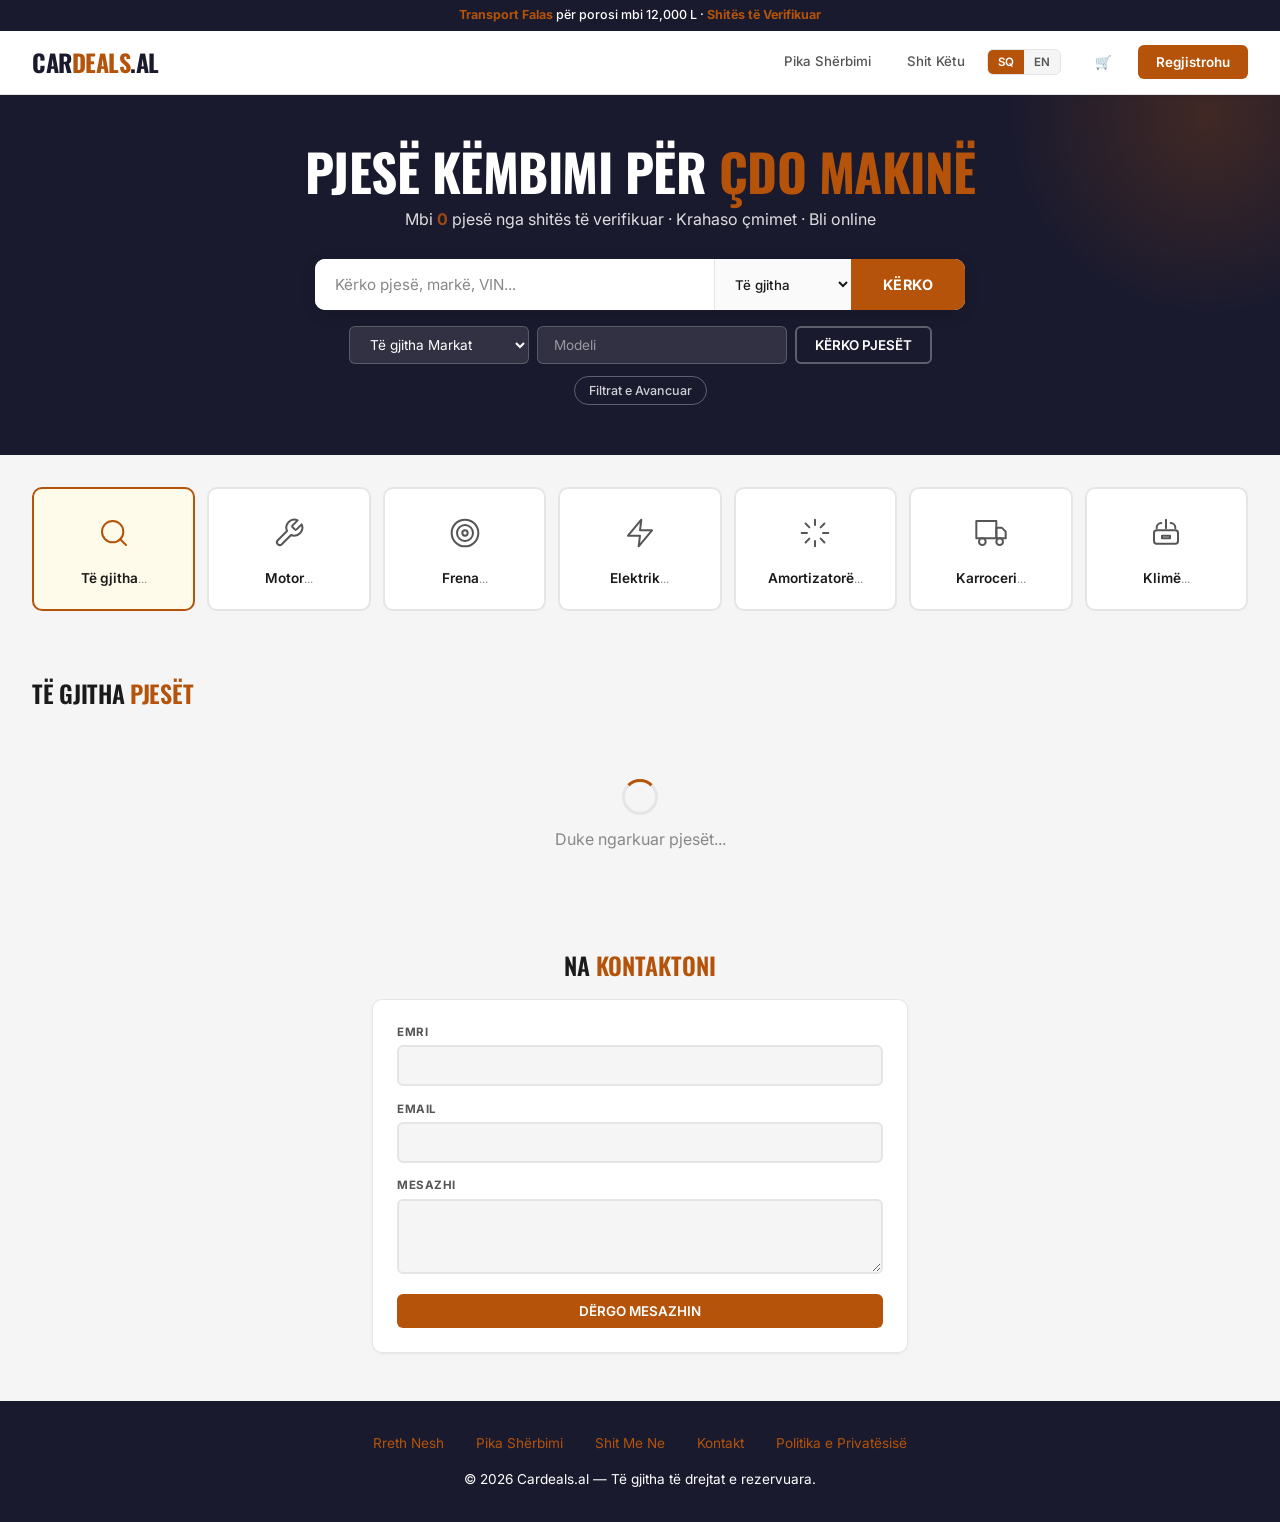
==== index.html @ 3f1c4443 "Update index.html" ====
<!DOCTYPE html>
<html lang="sq" itemscope itemtype="https://schema.org/WebApplication">
<head>
<meta charset="UTF-8">
<meta name="viewport" content="width=device-width, initial-scale=1.0">
<title>Cardeals.al — Gjej & Krahaso Pjesë Këmbimi në Shqipëri</title>
<meta name="description" content="Platforma #1 e pjesëve të këmbimit në Shqipëri. Gjej dhe krahaso çmime për pjesë auto nga shitës të verifikuar." />
<meta name="keywords" content="pjesë këmbimi, pjesë auto, pjesë makine, Shqipëri, Tiranë, online, krahaso çmime" />
<meta name="robots" content="index, follow" />
<link rel="canonical" href="https://cardeals.al/index.html" />
<meta property="og:title" content="Cardeals.al — Gjej & Krahaso Pjesë Këmbimi" />
<meta property="og:description" content="Platforma #1 e pjesëve të këmbimit në Shqipëri. Krahaso çmimet dhe bli direkt." />
<meta property="og:url" content="https://cardeals.al" />
<meta property="og:type" content="website" />
<meta name="twitter:card" content="summary" />
<meta name="twitter:title" content="Cardeals.al — Pjesë Këmbimi në Shqipëri" />
<meta name="twitter:description" content="Gjej dhe krahaso çmime për pjesë auto nga shitës të verifikuar." />
<link rel="manifest" href="/manifest.json" />
<meta name="theme-color" content="#b45309" />
<meta name="apple-mobile-web-app-capable" content="yes" />
<meta name="apple-mobile-web-app-status-bar-style" content="default" />
<link rel="icon" type="image/png" href="https://tori-webpage.github.io/cardeals/cardeals-icon.png" />
<link rel="apple-touch-icon" href="https://tori-webpage.github.io/cardeals/cardeals-icon.png" />
<link href="https://fonts.googleapis.com/css2?family=Inter:wght@400;500;600;700;800;900&family=Oswald:wght@500;600;700&display=swap" rel="stylesheet">
<script src="https://www.gstatic.com/firebasejs/10.12.0/firebase-app-compat.js"></script>
<script src="https://www.gstatic.com/firebasejs/10.12.0/firebase-firestore-compat.js"></script>
<script src="https://www.gstatic.com/firebasejs/10.12.0/firebase-auth-compat.js"></script>
<script src="js/firebase.js"></script>
<script src="js/utils.js"></script>
<script src="js/lang.js"></script>
<link rel="stylesheet" href="css/style.css" />
<style>
.hero{background:var(--navy);color:white;padding:3rem 2rem;text-align:center;position:relative;overflow:hidden;}
.hero::before{content:'';position:absolute;top:-50%;right:-10%;width:400px;height:400px;background:radial-gradient(circle,rgba(180,83,9,0.25) 0%,transparent 70%);border-radius:50%;}
.hero-content{position:relative;z-index:1;max-width:700px;margin:0 auto;}
.hero h1{font-family:'Oswald',sans-serif;font-size:clamp(2.2rem,5vw,3.2rem);font-weight:700;text-transform:uppercase;line-height:1.1;margin-bottom:0.5rem;letter-spacing:-0.5px;}
.hero h1 span{color:var(--primary);}
.hero p{font-size:1rem;opacity:0.85;margin-bottom:1.75rem;font-weight:400;}
.hero p strong{color:var(--primary);font-weight:700;}
.search-box{display:flex;background:var(--surface);border-radius:var(--radius);overflow:hidden;box-shadow:var(--shadow-md);max-width:650px;margin:0 auto;}
.search-box input{flex:1;border:none;padding:1rem 1.25rem;font-size:0.95rem;font-family:'Inter',sans-serif;outline:none;color:var(--text);}
.search-box input::placeholder{color:var(--text-muted);}
.search-box select{border:none;border-left:1px solid var(--border);padding:0 1rem;font-family:'Inter',sans-serif;font-weight:500;cursor:pointer;outline:none;background:#fafafa;color:var(--text);}
.search-box button{background:var(--primary);color:white;border:none;padding:0 2rem;font-weight:700;font-size:0.9rem;cursor:pointer;font-family:'Inter',sans-serif;text-transform:uppercase;letter-spacing:0.5px;transition:background var(--transition);}
.search-box button:hover{background:var(--primary-hover);}
.car-selector{display:flex;gap:0.5rem;justify-content:center;flex-wrap:wrap;margin-top:1rem;}
.car-selector select,.car-selector input{background:rgba(255,255,255,0.1);border:1px solid rgba(255,255,255,0.2);color:white;padding:0.55rem 1rem;border-radius:var(--radius-sm);font-family:'Inter',sans-serif;font-size:0.85rem;outline:none;min-width:180px;}
.car-selector select option{color:var(--text);background:white;}
.car-selector select:focus,.car-selector input:focus{border-color:var(--primary);}
.car-selector input::placeholder{color:rgba(255,255,255,0.5);}
.category-section{padding:2rem;max-width:1340px;margin:0 auto;}
.category-grid{display:grid;grid-template-columns:repeat(auto-fill,minmax(160px,1fr));gap:0.75rem;margin-bottom:2rem;}
.cat-card{background:var(--surface);border:2px solid var(--border);border-radius:var(--radius);padding:1.25rem 1rem;text-align:center;cursor:pointer;transition:all var(--transition);color:var(--text);}
.cat-card:hover{border-color:var(--primary);box-shadow:var(--shadow);transform:translateY(-2px);}
.cat-card.active{border-color:var(--primary);background:var(--primary-light);}
.cat-icon{width:48px;height:48px;margin:0 auto 0.5rem;display:flex;align-items:center;justify-content:center;color:var(--text-secondary);transition:color var(--transition);}
.cat-card:hover .cat-icon,.cat-card.active .cat-icon{color:var(--primary);}
.cat-name{font-weight:600;font-size:0.85rem;}.cat-count{font-size:0.72rem;color:var(--text-muted);margin-top:2px;}
.advanced-filters-toggle{display:inline-block;background:transparent;border:1px solid rgba(255,255,255,0.3);color:rgba(255,255,255,0.8);padding:6px 14px;border-radius:20px;font-size:0.78rem;font-weight:500;cursor:pointer;margin-top:0.75rem;font-family:'Inter',sans-serif;transition:all var(--transition);}
.advanced-filters-toggle:hover{background:rgba(255,255,255,0.1);color:white;}
.advanced-filters{max-height:0;overflow:hidden;opacity:0;transition:max-height 0.35s ease,opacity 0.25s ease,margin 0.25s ease;background:rgba(255,255,255,0.05);border:1px solid rgba(255,255,255,0.15);border-radius:var(--radius);text-align:left;backdrop-filter:blur(8px);}
.advanced-filters.open{max-height:600px;opacity:1;margin-top:1rem;padding:1.25rem;}
.filter-row{display:grid;grid-template-columns:repeat(auto-fit,minmax(180px,1fr));gap:0.75rem;margin-bottom:0.75rem;}
.filter-group label{display:block;font-size:0.7rem;font-weight:600;color:rgba(255,255,255,0.7);text-transform:uppercase;letter-spacing:0.5px;margin-bottom:0.3rem;}
.filter-group input,.filter-group select{width:100%;background:rgba(255,255,255,0.1);border:1px solid rgba(255,255,255,0.2);border-radius:var(--radius-sm);color:white;padding:7px 10px;font-family:'Inter',sans-serif;font-size:0.82rem;outline:none;}
.filter-group input:focus,.filter-group select:focus{border-color:var(--primary);}
.filter-group select option{color:var(--text);background:white;}
.main-content{max-width:1340px;margin:0 auto;padding:0 2rem 3rem;}
.section-head{display:flex;justify-content:space-between;align-items:center;margin-bottom:1.25rem;flex-wrap:wrap;gap:0.75rem;}
.section-title{font-family:'Oswald',sans-serif;font-size:1.5rem;font-weight:600;text-transform:uppercase;letter-spacing:-0.3px;}
.section-title span{color:var(--primary);}
.section-count{color:var(--text-muted);font-size:0.85rem;font-weight:500;}
.deals-strip{margin-bottom:2rem;}
.deals-header{display:flex;align-items:center;gap:0.75rem;margin-bottom:1rem;}
.deals-badge{background:var(--danger);color:white;font-size:0.7rem;font-weight:700;padding:4px 12px;border-radius:20px;text-transform:uppercase;animation:pulse 2s infinite;}
@keyframes pulse{0%,100%{opacity:1}50%{opacity:0.6}}
.deals-scroll{display:flex;gap:1rem;overflow-x:auto;padding-bottom:0.5rem;}
.deal-card{min-width:250px;background:var(--surface);border:2px solid var(--border);border-radius:var(--radius);overflow:hidden;cursor:pointer;transition:all var(--transition);flex-shrink:0;}
.deal-card:hover{border-color:var(--primary);box-shadow:var(--shadow);}
.deal-card-img{width:100%;height:140px;background:#f0f0f0;display:flex;align-items:center;justify-content:center;overflow:hidden;}
.deal-card-img img{width:100%;height:100%;object-fit:cover;}
.deal-card-body{padding:1rem;}.deal-card-name{font-weight:600;font-size:0.88rem;line-height:1.3;margin-bottom:0.35rem;}
.deal-card-price{display:flex;gap:0.5rem;align-items:center;flex-wrap:wrap;}
.deal-new{font-weight:700;color:var(--success);font-size:0.95rem;}.deal-old{text-decoration:line-through;color:var(--text-muted);font-size:0.78rem;}
.deal-disc{background:var(--primary-light);color:var(--primary);padding:2px 8px;border-radius:4px;font-size:0.7rem;font-weight:700;}
.parts-grid{display:grid;grid-template-columns:repeat(auto-fill,minmax(260px,1fr));gap:1rem;}
.part-card{background:var(--surface);border:1px solid var(--border);border-radius:var(--radius);overflow:hidden;cursor:pointer;transition:all var(--transition);display:flex;flex-direction:column;}
.part-card:hover{border-color:var(--primary);box-shadow:var(--shadow-md);}
.part-card-img{width:100%;height:180px;background:#fafafa;display:flex;align-items:center;justify-content:center;overflow:hidden;position:relative;flex-shrink:0;}
.part-card-img img{width:100%;height:100%;object-fit:contain;padding:1rem;}
.part-card-img .no-img{display:flex;align-items:center;justify-content:center;width:100%;height:100%;}
.cond-tag{position:absolute;top:8px;left:8px;padding:3px 8px;border-radius:3px;font-size:0.65rem;font-weight:700;text-transform:uppercase;color:white;}
.cond-new{background:var(--success);}.cond-used{background:var(--warning);}
.promo-tag{position:absolute;top:8px;right:8px;background:var(--primary);color:white;padding:3px 8px;border-radius:3px;font-size:0.62rem;font-weight:700;text-transform:uppercase;}
.part-card-body{padding:1rem;flex:1;display:flex;flex-direction:column;}
.part-card-name{font-weight:600;font-size:0.88rem;line-height:1.3;margin-bottom:0.15rem;}
.part-card-fits{font-size:0.75rem;color:var(--text-muted);margin-bottom:0.25rem;}
.part-card-fits a{color:var(--primary);text-decoration:none;font-weight:500;}
.part-card-fits a:hover{text-decoration:underline;}
.part-card-meta{font-size:0.7rem;color:var(--text-muted);margin-bottom:0.5rem;}
.part-card-footer{margin-top:auto;padding-top:0.6rem;border-top:1px solid var(--border-light);display:flex;justify-content:space-between;align-items:center;}
.part-card-price{font-weight:700;font-size:1.05rem;color:var(--success);}
.part-card-stock{font-size:0.72rem;font-weight:600;}
.stock-ok{color:var(--success);}.stock-low{color:var(--warning);}.stock-out{color:var(--danger);}
.pagination{display:flex;justify-content:center;gap:0.4rem;margin-top:2.5rem;}
.pagination button{min-width:38px;height:38px;padding:0 10px;border-radius:var(--radius-sm);border:2px solid var(--border);background:var(--surface);color:var(--text);font-weight:600;font-size:0.85rem;cursor:pointer;transition:all var(--transition);font-family:'Inter',sans-serif;}
.pagination button:hover:not(:disabled){border-color:var(--primary);color:var(--primary);}
.pagination button:disabled{opacity:0.3;cursor:not-allowed;}
.pagination button.active{background:var(--primary);border-color:var(--primary);color:white;}
.pagination span{display:flex;align-items:center;margin:0 0.5rem;color:var(--text-muted);font-size:0.85rem;font-weight:500;}
.modal-part-img{width:100%;max-height:200px;object-fit:contain;border-radius:var(--radius-sm);margin-bottom:0.75rem;background:#fafafa;}
.user-menu{position:relative;}
#userDropdown a:hover{background:var(--primary-light);}
@media(max-width:768px){.hero{padding:2rem 1rem;}.hero h1{font-size:1.6rem;}.search-box{flex-direction:column;}.search-box select{border-left:none;border-top:1px solid var(--border);padding:0.7rem 1rem;}.category-grid{grid-template-columns:repeat(3,1fr);}.parts-grid{grid-template-columns:1fr;}.main-content{padding:0 1rem 2rem;}.car-selector{flex-direction:column;align-items:center;}.filter-row{grid-template-columns:1fr 1fr;}}
</style>
</head>
<body>

<div class="top-bar"><span>Transport Falas</span> për porosi mbi 12,000 L · <span>Shitës të Verifikuar</span></div>

<nav>
  <a class="logo" href="#">Car<span>deals</span>.al</a>
  <div class="nav-right">
    <a href="workshop.html" target="_blank" class="nav-link" data-l="navWorkshop">Pika Shërbimi</a>
    <a href="cardeals-backoffice.html" target="_blank" class="nav-link" data-l="navSell">Shit Këtu</a>
    <div class="lang-toggle">
      <button class="lang-btn active" onclick="setLang('sq')">SQ</button>
      <button class="lang-btn" onclick="setLang('en')">EN</button>
    </div>
    <button class="btn btn-ghost" onclick="openCart()">🛒 <span id="cartBadge" style="background:var(--primary);color:white;font-size:0.6rem;padding:2px 6px;border-radius:10px;margin-left:2px;display:none;">0</span></button>
    <div class="user-menu">
      <button class="btn btn-primary" onclick="openRegisterModal()" id="registerBtn" data-l="register">Regjistrohu</button>
      <div id="userDropdown" style="display:none;position:absolute;top:100%;right:0;margin-top:8px;background:var(--surface);border:1px solid var(--border);border-radius:var(--radius-sm);min-width:180px;box-shadow:var(--shadow-md);z-index:150;overflow:hidden;">
        <a href="#" onclick="showMyOrders();return false;" style="display:block;padding:10px 14px;color:var(--text);text-decoration:none;font-weight:500;font-size:0.85rem;border-bottom:1px solid var(--border-light);">📦 Porositë e Mia</a>
        <a href="#" onclick="showMyProfile();return false;" style="display:block;padding:10px 14px;color:var(--text);text-decoration:none;font-weight:500;font-size:0.85rem;border-bottom:1px solid var(--border-light);">⚙️ Profili</a>
        <a href="#" onclick="buyerLogout();return false;" style="display:block;padding:10px 14px;color:#c62828;text-decoration:none;font-weight:500;font-size:0.85rem;">🚪 Dil</a>
      </div>
    </div>
  </div>
</nav>

<div class="hero">
  <div class="hero-content">
    <h1 data-l="heroTitle">Pjesë Këmbimi për <span>Çdo Makinë</span></h1>
    <p data-l="heroSub">Mbi <strong id="heroPartCount">0</strong> pjesë nga shitës të verifikuar · Krahaso çmimet · Bli online</p>
    <div class="search-box">
      <input type="text" id="searchInput" data-l-placeholder="searchPlaceholder" placeholder="Kërko pjesë, markë, VIN..." />
      <select id="condFilter" onchange="filterCond(this.value)">
        <option value="all" data-l="condAll">Të gjitha</option>
        <option value="new" data-l="condNew">Të Reja</option>
        <option value="used" data-l="condUsed">Të Përdorura</option>
      </select>
      <button onclick="renderParts()" data-l="searchBtn">KËRKO</button>
    </div>
    <div class="car-selector">
      <select id="carMakeSelect" onchange="onCarMakeChange()"><option value="" data-l="selectMake">Të gjitha Markat</option></select>
      <input type="text" id="carModelInput" placeholder="Modeli" list="carModelList" disabled />
      <datalist id="carModelList"></datalist>
      <button class="btn btn-outline" onclick="searchByCar()" style="color:white;border-color:rgba(255,255,255,0.3);" data-l="searchPartsBtn">KËRKO PJESËT</button>
    </div>
    <button class="advanced-filters-toggle" onclick="toggleAdvancedFilters()">Filtrat e Avancuar</button>
    <div class="advanced-filters" id="advancedFilters">
      <div class="filter-row">
        <div class="filter-group"><label>Viti Nga</label><input type="number" id="filterYearFrom" placeholder="p.sh. 2010" /></div>
        <div class="filter-group"><label>Viti Deri</label><input type="number" id="filterYearTo" placeholder="p.sh. 2020" /></div>
        <div class="filter-group"><label>Gjenerata</label><input type="text" id="filterGeneration" placeholder="p.sh. Mk7" /></div>
        <div class="filter-group"><label>Motori</label><input type="text" id="filterEngine" placeholder="p.sh. 1.6 TDI" /></div>
        <div class="filter-group"><label>Karburanti</label><select id="filterFuel"><option value="">Të gjitha</option><option value="Benzinë">Benzinë</option><option value="Diesel">Diesel</option><option value="Gaz">Gaz</option><option value="Elektrik">Elektrik</option><option value="Hibrid">Hibrid</option></select></div>
        <div class="filter-group"><label>OEM</label><input type="text" id="filterOem" placeholder="Numri OEM..." style="text-transform:uppercase;" /></div>
        <div class="filter-group"><label>Çmimi Max (Lekë)</label><input type="number" id="filterMaxPrice" placeholder="50000" /></div>
      </div>
      <div style="display:flex;gap:0.5rem;">
        <button class="btn btn-primary" style="flex:1;justify-content:center;" onclick="renderParts()">APLIKO FILTRAT</button>
        <button class="btn btn-outline" style="flex:1;justify-content:center;color:white;border-color:rgba(255,255,255,0.3);" onclick="resetAdvancedFilters()">Rivendos</button>
      </div>
    </div>
  </div>
</div>

<div class="category-section">
  <div class="category-grid" id="categoryGrid">
    <div class="cat-card active" onclick="filterCatGlobal(this,'all')"><span class="cat-icon"><svg width="32" height="32" viewBox="0 0 24 24" fill="none" stroke="currentColor" stroke-width="1.5" stroke-linecap="round" stroke-linejoin="round"><circle cx="11" cy="11" r="8"/><line x1="21" y1="21" x2="16.65" y2="16.65"/></svg></span><span class="cat-name" data-l="catAll">Të gjitha</span><span class="cat-count" id="countAll">...</span></div>
    <div class="cat-card" onclick="filterCatGlobal(this,'engine')"><span class="cat-icon"><svg width="32" height="32" viewBox="0 0 24 24" fill="none" stroke="currentColor" stroke-width="1.5" stroke-linecap="round" stroke-linejoin="round"><path d="M14.7 6.3a1 1 0 0 0 0 1.4l1.6 1.6a1 1 0 0 0 1.4 0l3.77-3.77a6 6 0 0 1-7.94 7.94l-6.91 6.91a2.12 2.12 0 0 1-3-3l6.91-6.91a6 6 0 0 1 7.94-7.94l-3.76 3.76z"/></svg></span><span class="cat-name" data-l="catEngine">Motor</span><span class="cat-count" id="countEngine">...</span></div>
    <div class="cat-card" onclick="filterCatGlobal(this,'brakes')"><span class="cat-icon"><svg width="32" height="32" viewBox="0 0 24 24" fill="none" stroke="currentColor" stroke-width="1.5" stroke-linecap="round" stroke-linejoin="round"><circle cx="12" cy="12" r="10"/><circle cx="12" cy="12" r="6"/><circle cx="12" cy="12" r="2"/></svg></span><span class="cat-name" data-l="catBrakes">Frena</span><span class="cat-count" id="countBrakes">...</span></div>
    <div class="cat-card" onclick="filterCatGlobal(this,'electrical')"><span class="cat-icon"><svg width="32" height="32" viewBox="0 0 24 24" fill="none" stroke="currentColor" stroke-width="1.5" stroke-linecap="round" stroke-linejoin="round"><polygon points="13 2 3 14 12 14 11 22 21 10 12 10 13 2"/></svg></span><span class="cat-name" data-l="catElectrical">Elektrik</span><span class="cat-count" id="countElectrical">...</span></div>
    <div class="cat-card" onclick="filterCatGlobal(this,'suspension')"><span class="cat-icon"><svg width="32" height="32" viewBox="0 0 24 24" fill="none" stroke="currentColor" stroke-width="1.5" stroke-linecap="round" stroke-linejoin="round"><line x1="12" y1="2" x2="12" y2="6"/><line x1="12" y1="18" x2="12" y2="22"/><line x1="4.93" y1="4.93" x2="7.76" y2="7.76"/><line x1="16.24" y1="16.24" x2="19.07" y2="19.07"/><line x1="2" y1="12" x2="6" y2="12"/><line x1="18" y1="12" x2="22" y2="12"/><line x1="4.93" y1="19.07" x2="7.76" y2="16.24"/><line x1="16.24" y1="7.76" x2="19.07" y2="4.93"/></svg></span><span class="cat-name" data-l="catSuspension">Amortizatorë</span><span class="cat-count" id="countSuspension">...</span></div>
    <div class="cat-card" onclick="filterCatGlobal(this,'body')"><span class="cat-icon"><svg width="32" height="32" viewBox="0 0 24 24" fill="none" stroke="currentColor" stroke-width="1.5" stroke-linecap="round" stroke-linejoin="round"><rect x="1" y="3" width="15" height="13"/><polygon points="16 8 20 8 23 11 23 16 16 16 16 8"/><circle cx="5.5" cy="18.5" r="2.5"/><circle cx="18.5" cy="18.5" r="2.5"/></svg></span><span class="cat-name" data-l="catBody">Karroceri</span><span class="cat-count" id="countBody">...</span></div>
    <div class="cat-card" onclick="filterCatGlobal(this,'ac')"><span class="cat-icon"><svg width="32" height="32" viewBox="0 0 24 24" fill="none" stroke="currentColor" stroke-width="1.5" stroke-linecap="round" stroke-linejoin="round"><path d="M12 2v6.5"/><path d="M8.5 4.5A3.5 3.5 0 0 0 5 8v.5"/><path d="M15.5 4.5A3.5 3.5 0 0 1 19 8v.5"/><rect x="3" y="10" width="18" height="10" rx="2"/><path d="M9 14h6v2H9z"/></svg></span><span class="cat-name" data-l="catAC">Klimë</span><span class="cat-count" id="countAC">...</span></div>
  </div>
</div>

<div class="main-content">
  <div class="deals-strip" id="dealsStrip" style="display:none;">
    <div class="section-head"><h2 class="section-title" data-l="dealsTitle">Oferta <span>Speciale</span></h2><span class="deals-badge">LIVE</span></div>
    <div class="deals-scroll" id="dealsScroll"></div>
  </div>
  <div class="section-head"><h2 class="section-title" data-l="partsTitle">Të Gjitha <span>Pjesët</span></h2><span class="section-count" id="resultCount"></span></div>
  <div class="parts-grid" id="partsGrid"><div class="empty-state"><div class="spinner"></div><p style="margin-top:0.75rem;">Duke ngarkuar pjesët...</p></div></div>
  <div class="pagination" id="paginationControls" style="display:none;">
    <button id="firstPageBtn" onclick="goToPage(1)">«</button><button id="prevPageBtn" onclick="prevPage()">‹</button>
    <span id="pageInfo">1</span><button id="nextPageBtn" onclick="nextPage()">›</button><button id="lastPageBtn" onclick="goToPage(lastPage)">»</button>
  </div>
</div>

<div style="max-width:600px;margin:0 auto 3rem;padding:0 2rem;" id="contact">
  <h2 style="font-family:'Oswald',sans-serif;font-size:1.5rem;font-weight:600;text-transform:uppercase;text-align:center;margin-bottom:1rem;">Na <span style="color:var(--primary);">Kontaktoni</span></h2>
  <div style="background:var(--surface);border:1px solid var(--border);border-radius:var(--radius);padding:1.5rem;box-shadow:var(--shadow-sm);">
    <div class="field"><label>Emri</label><input type="text" id="contactName" /></div>
    <div class="field"><label>Email</label><input type="email" id="contactEmail" /></div>
    <div class="field"><label>Mesazhi</label><textarea id="contactMsg" rows="3"></textarea></div>
    <button class="btn btn-primary btn-full" onclick="submitContact()">DËRGO MESAZHIN</button>
  </div>
</div>

<footer>
  <div class="footer-links">
    <a href="#" data-l="footerAbout">Rreth Nesh</a>
    <a href="workshop.html" data-l="footerWorkshop">Pika Shërbimi</a>
    <a href="cardeals-backoffice.html" data-l="footerSell">Shit Me Ne</a>
    <a href="#contact" data-l="footerContact">Kontakt</a>
    <a href="privacy.html" data-l="footerPrivacy">Politika e Privatësisë</a>
  </div>
  <p data-l="footerCopy">&copy; 2026 Cardeals.al — Të gjitha të drejtat e rezervuara.</p>
</footer>

<!-- Buy Modal -->
<div class="modal-overlay" id="buyModal"><div class="modal">
  <button class="modal-close" onclick="closeModal('buyModal')">✕</button>
  <img id="mImage" class="modal-part-img" src="" style="display:none;" />
  <h2 id="mName" style="font-family:'Oswald',sans-serif;font-size:1.2rem;font-weight:600;text-transform:uppercase;margin-bottom:0.3rem;"></h2>
  <p style="color:var(--text-muted);font-size:0.85rem;margin-bottom:1rem;" id="mSeller"></p>
  <div id="mStockInfo" style="margin-bottom:0.75rem;"></div>
  <div id="mPriceSummary" style="background:#f9f9f9;border-radius:8px;padding:0.85rem;margin-bottom:1rem;"></div>
  <button class="btn btn-primary btn-full" onclick="addToCartFromModal()">Shto në Shportë</button>
</div></div>

<!-- Cart Modal -->
<div class="modal-overlay" id="cartModal"><div class="modal" style="max-width:560px;">
  <button class="modal-close" onclick="closeModal('cartModal')">✕</button>
  <h3 style="font-family:'Oswald',sans-serif;font-size:1.2rem;font-weight:600;text-transform:uppercase;margin-bottom:1rem;">Shporta</h3>
  <div id="cartContent"><div style="text-align:center;padding:2.5rem;color:var(--text-muted);">Shporta është bosh</div></div>
  <div id="cartCheckoutSection" style="display:none;margin-top:1rem;border-top:1px solid var(--border);padding-top:1rem;">
    <div style="display:flex;justify-content:space-between;margin-bottom:0.3rem;"><span>Nëntotali</span><span id="cartSubtotal" style="font-weight:700;color:var(--success);">0 L</span></div>
    <div style="display:flex;justify-content:space-between;margin-bottom:0.3rem;color:var(--text-muted);font-size:0.85rem;"><span>Transporti</span><span id="cartShipping">0 L</span></div>
    <div style="display:flex;justify-content:space-between;font-weight:700;font-size:1.05rem;border-top:1px solid var(--border);padding-top:0.5rem;margin-bottom:1rem;"><span>Totali</span><span id="cartGrandTotal" style="color:var(--success);">0 L</span></div>
    <button class="btn btn-primary btn-full" onclick="proceedToAddress()">VAZHDONI ME POROSINË</button>
  </div>
</div></div>

<!-- Auth Modal -->
<div class="modal-overlay" id="authModal"><div class="modal">
  <button class="modal-close" onclick="closeModal('authModal')">✕</button>
  <div style="display:flex;margin-bottom:1.5rem;background:var(--bg);border-radius:var(--radius-sm);overflow:hidden;">
    <button onclick="showAuthTab('login')" id="tabLogin" style="flex:1;padding:12px;border:none;background:var(--primary);color:white;font-weight:600;cursor:pointer;font-family:'Inter',sans-serif;">Hyr</button>
    <button onclick="showAuthTab('register')" id="tabRegister" style="flex:1;padding:12px;border:none;background:transparent;color:var(--text-secondary);font-weight:600;cursor:pointer;font-family:'Inter',sans-serif;">Regjistrohu</button>
  </div>
  <div id="authLoginForm">
    <h3 style="font-family:'Oswald',sans-serif;font-size:1.1rem;font-weight:600;text-transform:uppercase;margin-bottom:1rem;">Hyr në Llogari</h3>
    <div class="field"><label>Email</label><input type="email" id="authEmail" /></div>
    <div class="field"><label>Fjalëkalimi</label><input type="password" id="authPass" /></div>
    <button class="btn btn-primary btn-full" onclick="buyerLogin()">HYR</button>
  </div>
  <div id="authRegisterForm" style="display:none;">
    <h3 style="font-family:'Oswald',sans-serif;font-size:1.1rem;font-weight:600;text-transform:uppercase;margin-bottom:1rem;">Regjistro Llogarinë</h3>
    <div class="field"><label>Emri i Plotë *</label><input type="text" id="regName" /></div>
    <div class="field"><label>Email *</label><input type="email" id="regEmail" /></div>
    <div class="field"><label>Telefon *</label><input type="text" id="regPhone" /></div>
    <div class="field"><label>Fjalëkalimi *</label><input type="password" id="regPass" /></div>
    <button class="btn btn-primary btn-full" onclick="buyerRegister()">REGJISTROHU</button>
  </div>
</div></div>

<!-- Address Modal -->
<div class="modal-overlay" id="addressModal"><div class="modal">
  <button class="modal-close" onclick="closeModal('addressModal')">✕</button>
  <h3 style="font-family:'Oswald',sans-serif;font-size:1.2rem;font-weight:600;text-transform:uppercase;margin-bottom:1rem;">Adresa e Dorëzimit</h3>
  <div class="field"><label>Adresa *</label><input type="text" id="deliveryAddress" /></div>
  <div class="field"><label>Qyteti *</label><input type="text" id="deliveryCity" /></div>
  <div class="field"><label>Telefon *</label><input type="text" id="deliveryPhone" /></div>
  <div class="field"><label>Email *</label><input type="email" id="deliveryEmail" /></div>
  <div class="field"><label>Mënyra e Pagesës</label>
    <div class="radio-group">
      <label><input type="radio" name="payMethod" value="cash" checked /> Cash në Dorëzim</label>
      <label><input type="radio" name="payMethod" value="card" /> Debit / Kredit Kartë</label>
    </div>
  </div>
  <button class="btn btn-primary btn-full" onclick="confirmAddress()">KONFIRMO POROSINË</button>
</div></div>

<!-- My Orders Modal -->
<div class="modal-overlay" id="myOrdersModal"><div class="modal" style="max-width:600px;">
  <button class="modal-close" onclick="closeModal('myOrdersModal')">✕</button>
  <h3 style="font-family:'Oswald',sans-serif;font-size:1.2rem;font-weight:600;text-transform:uppercase;margin-bottom:1rem;">Porositë e Mia</h3>
  <div id="myOrdersContent"><div class="spinner"></div></div>
</div></div>

<!-- Profile Modal -->
<div class="modal-overlay" id="profileModal"><div class="modal">
  <button class="modal-close" onclick="closeModal('profileModal')">✕</button>
  <h3 style="font-family:'Oswald',sans-serif;font-size:1.2rem;font-weight:600;text-transform:uppercase;margin-bottom:1rem;">Profili</h3>
  <div class="field"><label>Emri</label><input type="text" id="profileName" disabled /></div>
  <div class="field"><label>Email</label><input type="email" id="profileEmail" disabled /></div>
</div></div>

<div class="toast" id="toast"></div>

<script>
// ===== INDEX-SPECIFIC JAVASCRIPT =====
let allParts=[],currentFilter='all',currentCondition='all',selectedPart=null,currentBuyer=null;
let currentCarMake='',currentCarModel='';
let currentPageNum=1,itemsPerPage=24,filteredParts=[],totalPages=1,lastPage=1;

function openRegisterModal(){g('authModal').classList.add('open');showAuthTab('login');}
function toggleAdvancedFilters(){g('advancedFilters').classList.toggle('open');}
function resetAdvancedFilters(){['filterYearFrom','filterYearTo','filterGeneration','filterEngine','filterOem','filterMaxPrice'].forEach(id=>{const el=g(id);if(el)el.value='';});g('filterFuel').value='';renderParts();}

function showAuthTab(tab){
  const lb=g('tabLogin'),rb=g('tabRegister'),lf=g('authLoginForm'),rf=g('authRegisterForm');
  if(tab==='login'){lb.style.background='var(--primary)';lb.style.color='white';rb.style.background='transparent';rb.style.color='var(--text-secondary)';lf.style.display='block';rf.style.display='none';}
  else{rb.style.background='var(--primary)';rb.style.color='white';lb.style.background='transparent';lb.style.color='var(--text-secondary)';rf.style.display='block';lf.style.display='none';}
}

function buyerRegister(){const n=g('regName').value.trim(),e=g('regEmail').value.trim(),ph=g('regPhone').value.trim(),p=g('regPass').value;if(!n||!e||!p||!ph){showToast('Plotëso të gjitha fushat!',true);return;}if(p.length<6){showToast('Fjalëkalimi duhet 6+ karaktere',true);return;}auth.createUserWithEmailAndPassword(e,p).then(cred=>db.collection('buyers').doc(cred.user.uid).set({name:n,email:e,phone:ph,createdAt:firebase.firestore.FieldValue.serverTimestamp()})).then(()=>{closeModal('authModal');showToast('✅ Llogaria u krijua!');}).catch(err=>showToast('❌ '+err.message,true));}
function buyerLogin(){const e=g('authEmail').value.trim(),p=g('authPass').value;if(!e||!p){showToast('Plotëso të gjitha fushat!',true);return;}auth.signInWithEmailAndPassword(e,p).then(()=>{closeModal('authModal');showToast('✅ Mirë se vini!');}).catch(err=>showToast('❌ '+err.message,true));}

function toggleUserMenu(){const dd=g('userDropdown');if(dd)dd.style.display=dd.style.display==='none'?'block':'none';}
function buyerLogout(){auth.signOut();g('userDropdown').style.display='none';showToast('✅ U dol nga llogaria!');}

function showMyOrders(){g('userDropdown').style.display='none';if(!currentBuyer){openRegisterModal();return;}g('myOrdersModal').classList.add('open');
  const c=g('myOrdersContent');c.innerHTML='<div class="spinner"></div>';
  db.collection("orders").where("buyerUid","==",currentBuyer.uid).orderBy("createdAt","desc").get()
  .then(snap=>{if(snap.empty){c.innerHTML='<div style="text-align:center;padding:2rem;color:var(--text-muted);">📦 Nuk keni porosi.</div>';return;}
    let h='<table style="width:100%;border-collapse:collapse;"><thead><tr><th style="text-align:left;padding:8px;font-size:0.7rem;color:var(--text-muted);">#</th><th style="text-align:left;padding:8px;font-size:0.7rem;color:var(--text-muted);">Pjesa</th><th style="text-align:left;padding:8px;font-size:0.7rem;color:var(--text-muted);">Shitësi</th><th style="text-align:left;padding:8px;font-size:0.7rem;color:var(--text-muted);">Çmimi</th><th style="text-align:left;padding:8px;font-size:0.7rem;color:var(--text-muted);">Statusi</th></tr></thead><tbody>';
    snap.docs.forEach(d=>{const o=d.data();o.id=d.id;const sc=o.status==='sold'?'#2e7d32':o.status==='pending'?'#f57c00':'#c62828';const st=o.status==='sold'?'Shitur':o.status==='pending'?'Në Pritje':'Anuluar';h+='<tr><td style="padding:8px;font-size:0.8rem;color:#b45309;font-weight:600;">#'+o.id.slice(-6).toUpperCase()+'</td><td style="padding:8px;font-size:0.8rem;">'+o.partName+'</td><td style="padding:8px;font-size:0.8rem;">'+o.sellerName+'</td><td style="padding:8px;font-size:0.8rem;font-weight:600;">'+(o.totalPrice||0).toLocaleString()+' L</td><td style="padding:8px;font-size:0.8rem;color:'+sc+';font-weight:600;">'+st+'</td></tr>';});
    h+='</tbody></table>';c.innerHTML=h;}).catch(err=>{c.innerHTML='<div style="text-align:center;padding:2rem;color:#c62828;">Gabim: '+err.message+'</div>';});
}

function showMyProfile(){g('userDropdown').style.display='none';if(!currentBuyer){openRegisterModal();return;}g('profileName').value=currentBuyer.email?.split('@')[0]||'';g('profileEmail').value=currentBuyer.email||'';g('profileModal').classList.add('open');}

function submitContact(){const n=g('contactName').value.trim(),e=g('contactEmail').value.trim(),m=g('contactMsg').value.trim();if(!n||!e||!m){showToast('Plotëso të gjitha fushat!',true);return;}db.collection('contact_messages').add({name:n,email:e,message:m,status:'unread',createdAt:firebase.firestore.FieldValue.serverTimestamp()}).then(()=>{showToast('✅ Mesazhi u dërgua!');g('contactName').value='';g('contactEmail').value='';g('contactMsg').value='';}).catch(err=>showToast('❌ Gabim',true));}

const carBrands=['Abarth','Acura','Alfa Romeo','Alpine','Aston Martin','Audi','Bentley','BMW','Bugatti','Buick','BYD','Cadillac','Chery','Chevrolet','Chrysler','Citroën','Cupra','Dacia','Daewoo','Daihatsu','Dodge','DS Automobiles','Ferrari','Fiat','Ford','Genesis','GMC','Great Wall','Honda','Hummer','Hyundai','Infiniti','Isuzu','Jaguar','Jeep','Kia','Lamborghini','Lancia','Land Rover','Lexus','Lincoln','Lotus','Maserati','Maybach','Mazda','McLaren','Mercedes-Benz','MG','Mini','Mitsubishi','Nissan','Opel','Peugeot','Polestar','Pontiac','Porsche','Renault','Rolls-Royce','Saab','Seat','Škoda','Smart','SsangYong','Subaru','Suzuki','Tata','Tesla','Toyota','Triumph','Volkswagen','Volvo'];
const carModels={Abarth:['500','595','695','124 Spider','Punto'],Acura:['ILX','MDX','RDX','TLX','NSX','Integra'],'Alfa Romeo':['Giulia','Giulietta','Stelvio','Tonale','Mito'],Audi:['A1','A2','A3','A4','A5','A6','A7','A8','Q2','Q3','Q5','Q7','Q8','TT','R8'],BMW:['1 Series','2 Series','3 Series','4 Series','5 Series','6 Series','7 Series','X1','X2','X3','X4','X5','X6','X7','Z4','i3','i4','iX','M2','M3','M4','M5'],Chevrolet:['Aveo','Camaro','Captiva','Corvette','Cruze','Spark','Trax'],Citroën:['C1','C2','C3','C4','C5','Berlingo','Saxo','Xsara'],Dacia:['Duster','Logan','Sandero','Spring'],Fiat:['500','Bravo','Doblo','Panda','Punto','Tipo'],Ford:['Ecosport','Fiesta','Focus','Fusion','Kuga','Mondeo','Mustang','Puma','Ranger','Transit'],Honda:['Accord','Civic','CR-V','HR-V','Jazz'],Hyundai:['Accent','Elantra','i10','i20','i30','i40','Kona','Santa Fe','Tucson'],Kia:['Ceed','Picanto','Rio','Sorento','Soul','Sportage','Stonic'],Mazda:['2','3','5','6','CX-3','CX-5','CX-30','MX-5'],'Mercedes-Benz':['A-Class','B-Class','C-Class','CLA','CLS','E-Class','G-Class','GLA','GLB','GLC','GLE','GLS','S-Class'],Nissan:['Juke','Micra','Navara','Note','Pathfinder','Patrol','Qashqai','X-Trail'],Opel:['Astra','Corsa','Crossland','Grandland','Insignia','Mokka','Zafira'],Peugeot:['2008','206','207','208','3008','301','306','307','308','407','5008','508'],Renault:['Captur','Clio','Espace','Kadjar','Kangoo','Koleos','Laguna','Master','Megane','Scenic','Talisman','Trafic','Twingo','Zoe'],Seat:['Alhambra','Altea','Arona','Ateca','Ibiza','Leon','Tarraco','Toledo'],Škoda:['Fabia','Kamiq','Karoq','Kodiaq','Octavia','Rapid','Scala','Superb'],Tesla:['Model 3','Model S','Model X','Model Y'],Toyota:['Auris','Avensis','Aygo','C-HR','Camry','Corolla','Hilux','Land Cruiser','Prius','RAV4','Yaris'],Volkswagen:['Arteon','Beetle','Bora','Caddy','Crafter','Golf','ID.3','ID.4','Jetta','Passat','Polo','T-Cross','T-Roc','Tiguan','Touareg','Touran','Transporter','up!'],Volvo:['C40','S40','S60','S90','V40','V60','V90','XC40','XC60','XC90']};
function populateCarMakes(){const sel=g('carMakeSelect');sel.innerHTML='<option value="">'+(L[currentLang]?.selectMake||'Të gjitha Markat')+'</option>';carBrands.forEach(b=>{const o=document.createElement('option');o.value=b;o.textContent=b;sel.appendChild(o);});}
function onCarMakeChange(){const make=g('carMakeSelect').value,mi=g('carModelInput'),dl=g('carModelList');dl.innerHTML='';if(make&&carModels[make]){mi.disabled=false;mi.placeholder='Modeli (p.sh. '+carModels[make][0]+')';carModels[make].forEach(m=>{const o=document.createElement('option');o.value=m;dl.appendChild(o);});}else{mi.disabled=true;mi.value='';mi.placeholder='Modeli';}}
function searchByCar(){currentCarMake=g('carMakeSelect').value;currentCarModel=g('carModelInput').value.trim();g('searchInput').value='';renderParts();}
function filterCatGlobal(el,cat){currentFilter=cat;document.querySelectorAll('.cat-card').forEach(c=>c.classList.remove('active'));el.classList.add('active');renderParts();}
function filterCond(val){currentCondition=val;renderParts();}

function loadParts(){db.collection('parts').where('status','==','active').onSnapshot(snap=>{allParts=snap.docs.map(d=>({id:d.id,...d.data()}));allParts.sort((a,b)=>(b.createdAt?.toMillis?.()||0)-(a.createdAt?.toMillis?.()||0));renderParts();renderDeals();updateCategoryCounts();g('heroPartCount').textContent=allParts.length.toLocaleString();},err=>{console.error(err);});}

function updateCategoryCounts(){const cats=['all','engine','brakes','electrical','suspension','body','ac'];cats.forEach(cat=>{const el=g('count'+(cat.charAt(0).toUpperCase()+cat.slice(1)));if(el){const count=cat==='all'?allParts.length:allParts.filter(p=>p.category===cat).length;el.textContent=count+' pjesë';}});}

function renderDeals(){const deals=allParts.filter(p=>p.discount>0||p.weeklyPromo).slice(0,10);const strip=g('dealsStrip'),scroll=g('dealsScroll');if(!deals.length){strip.style.display='none';return;}strip.style.display='block';scroll.innerHTML=deals.map(p=>{const name=typeof p.name==='object'?p.name.sq||p.name.en:p.name;const dp=Math.round((p.basePrice||0)*(1-(p.discount||0)/100));const fin=dp+Math.round(dp*PLATFORM_FEE);const image=p.images?.length?p.images[0]:null;return `<div class="deal-card" onclick="openModal('${p.id}')"><div class="deal-card-img">${image?`<img src="${image}" alt="${name}" loading="lazy" />`:'<span style="display:flex;align-items:center;justify-content:center;width:100%;height:100%;"><svg width="100%" height="100%" viewBox="0 0 200 140" xmlns="http://www.w3.org/2000/svg"><rect width="200" height="140" fill="#f0f0f0"/><text x="100" y="70" text-anchor="middle" font-family="\'Inter\', sans-serif" font-size="14" font-weight="700" fill="#d5d5d5" letter-spacing="3">PA FOTO</text></svg></span>'}</div><div class="deal-card-body"><div class="deal-card-name">${name}</div><div class="deal-card-price"><span class="deal-new">${fin.toLocaleString()} L</span>${p.discount>0?`<span class="deal-old">${(p.basePrice||0).toLocaleString()} L</span><span class="deal-disc">-${p.discount}%</span>`:''}</div></div></div>`;}).join('');}

function applyFilters(){const search=g('searchInput').value.toLowerCase(),brand=currentCarMake,model=currentCarModel.toLowerCase();const yearFrom=parseInt(g('filterYearFrom').value)||null,yearTo=parseInt(g('filterYearTo').value)||null;const generation=g('filterGeneration').value.toLowerCase(),engine=g('filterEngine').value.toLowerCase();const fuel=g('filterFuel').value,oem=g('filterOem').value.toLowerCase();const maxPrice=parseFloat(g('filterMaxPrice').value)||Infinity;return allParts.filter(p=>{const name=typeof p.name==='object'?p.name.sq||p.name.en:p.name||'',fits=(p.fits||'').toLowerCase();const pYear=p.year||0,pGen=(p.generation||'').toLowerCase(),pEngine=(p.engineType||'').toLowerCase();const pFuel=p.fuelType||'',pOem=(p.oemNumber||'').toLowerCase();if(currentFilter!=='all'&&p.category!==currentFilter)return false;if(currentCondition!=='all'&&p.condition!==currentCondition)return false;if(search&&!name.toLowerCase().includes(search)&&!fits.includes(search)&&!pEngine.includes(search)&&!pOem.includes(search)&&!pGen.includes(search)&&!String(pYear).includes(search))return false;if(brand&&fits.indexOf(brand.toLowerCase())===-1)return false;if(model&&fits.indexOf(model)===-1)return false;if(yearFrom&&pYear<yearFrom)return false;if(yearTo&&pYear>yearTo)return false;if(generation&&pGen.indexOf(generation)===-1)return false;if(engine&&pEngine.indexOf(engine)===-1)return false;if(fuel&&pFuel!==fuel)return false;if(oem&&pOem.indexOf(oem)===-1)return false;if((p.basePrice||0)>maxPrice)return false;return true;});}

function renderParts(){filteredParts=applyFilters();totalPages=Math.ceil(filteredParts.length/itemsPerPage);if(currentPageNum>totalPages)currentPageNum=1;if(totalPages===0){currentPageNum=1;totalPages=1;}lastPage=totalPages;const start=(currentPageNum-1)*itemsPerPage,paginatedParts=filteredParts.slice(start,start+itemsPerPage);g('resultCount').textContent=filteredParts.length+' pjesë';const grid=g('partsGrid');if(!filteredParts.length){grid.innerHTML='<div class="empty-state">Nuk u gjet asnjë pjesë.</div>';g('paginationControls').style.display='none';return;}grid.innerHTML=paginatedParts.map(p=>{const name=typeof p.name==='object'?p.name.sq||p.name.en:p.name;const discount=p.discount||0,dp=discount>0?Math.round((p.basePrice||0)*(1-discount/100)):(p.basePrice||0);const fee=Math.round(dp*PLATFORM_FEE),fin=dp+fee,stk=p.stock||0;const image=p.images?.length?p.images[0]:null;const promoted=p.weeklyPromo&&p.promoExpiresAt&&new Date()<(p.promoExpiresAt.toDate?p.promoExpiresAt.toDate():new Date(p.promoExpiresAt));const catName=p.category==='engine'?'Motor':p.category==='brakes'?'Frena':p.category==='electrical'?'Elektrik':p.category==='suspension'?'Amortizatorë':p.category==='body'?'Karroceri':p.category==='ac'?'Klimë':'Pjesë Këmbimi';let metaHTML=[];if(p.year)metaHTML.push(p.year);if(p.generation)metaHTML.push(p.generation);if(p.engineType)metaHTML.push(p.engineType);return `<div class="part-card" onclick="openModal('${p.id}')"><div class="part-card-img">${image?`<img src="${image}" alt="${name}" loading="lazy" />`:`<span class="no-img"><svg width="100%" height="100%" viewBox="0 0 200 180" xmlns="http://www.w3.org/2000/svg"><rect width="200" height="180" fill="#f8f8f8"/><text x="100" y="90" text-anchor="middle" font-family="'Inter', sans-serif" font-size="16" font-weight="700" fill="#d5d5d5" letter-spacing="3">PA FOTO</text><text x="100" y="115" text-anchor="middle" font-family="'Inter', sans-serif" font-size="11" font-weight="500" fill="#d0d0d0">${catName}</text></svg></span>`}<span class="cond-tag ${p.condition==='new'?'cond-new':'cond-used'}">${p.condition==='new'?'E Re':'E Përdorur'}</span>${promoted?'<span class="promo-tag">Promo</span>':''}</div><div class="part-card-body"><div class="part-card-name">${name}</div><div class="part-card-fits">🚗 ${p.fits||''} · 🏪 <a href="dyqani.html?id=${p.uid||''}" onclick="event.stopPropagation();">${p.sellerName||''}</a></div>${metaHTML.length?`<div class="part-card-meta">${metaHTML.join(' · ')}${p.oemNumber?' · OEM: '+p.oemNumber:''}</div>`:''}<div class="part-card-footer"><div class="part-card-price">${fin.toLocaleString()} L</div><span class="part-card-stock ${stk===0?'stock-out':stk<=3?'stock-low':'stock-ok'}">${stk===0?'Jashtë Stokut':stk+' copë'}</span></div></div></div>`;}).join('');const pag=g('paginationControls');if(totalPages>1){pag.style.display='flex';updatePaginationButtons();}else{pag.style.display='none';}}

function updatePaginationButtons(){g('pageInfo').textContent=currentPageNum+' / '+totalPages;g('firstPageBtn').disabled=currentPageNum===1;g('prevPageBtn').disabled=currentPageNum===1;g('nextPageBtn').disabled=currentPageNum===totalPages;g('lastPageBtn').disabled=currentPageNum===totalPages;}
function goToPage(page){if(page<1||page>totalPages)return;currentPageNum=page;renderParts();window.scrollTo({top:0,behavior:'smooth'});}
function nextPage(){if(currentPageNum<totalPages)goToPage(currentPageNum+1);}
function prevPage(){if(currentPageNum>1)goToPage(currentPageNum-1);}

function openModal(id){selectedPart=allParts.find(p=>p.id===id);if(!selectedPart)return;const name=typeof selectedPart.name==='object'?(selectedPart.name.sq||selectedPart.name.en):selectedPart.name;const discount=selectedPart.discount||0,dp=discount>0?Math.round((selectedPart.basePrice||0)*(1-discount/100)):(selectedPart.basePrice||0);const fee=Math.round(dp*PLATFORM_FEE),fin=dp+fee,stk=selectedPart.stock||0;const image=selectedPart.images?.length?selectedPart.images[0]:null;const imgEl=g('mImage');if(image){imgEl.src=image;imgEl.style.display='block';}else{imgEl.style.display='none';}g('mName').textContent=name;g('mSeller').innerHTML='<a href="dyqani.html?id='+(selectedPart.uid||'')+'" style="color:var(--primary);">'+(selectedPart.sellerName||'')+'</a> · '+(selectedPart.sellerCity||'');g('mStockInfo').innerHTML=stk===0?'<span style="color:#c62828;">⚠️ Jashtë stokut</span>':stk<=3?`<span style="color:#f57c00;">⚠️ Mbeten ${stk} copë</span>`:`<span style="color:#2e7d32;">✓ ${stk} copë në stok</span>`;g('mPriceSummary').innerHTML=`<div style="display:flex;justify-content:space-between;padding:4px 0;"><span>Çmimi Total</span><span style="color:#2e7d32;font-weight:700;">${fin.toLocaleString()} L</span></div>`;g('buyModal').classList.add('open');}

function addToCart(partId){var part=allParts.find(p=>p.id===partId);if(!part)return;var existing=cart.find(item=>item.partId===partId);if(existing){existing.qty=(existing.qty||1)+1;}else{var name=typeof part.name==='object'?(part.name.sq||part.name.en):part.name;cart.push({partId,name,partName:name,sellerUid:part.uid||'',sellerName:part.sellerName||'',sellerCity:part.sellerCity||'',basePrice:part.basePrice||0,discount:part.discount||0,image:part.images?.[0]||'',qty:1});}saveCart();showToast('✅ Shtuar në shportë!');closeModal('buyModal');}
function addToCartFromModal(){if(selectedPart)addToCart(selectedPart.id);}

var cart=[];function loadCart(){try{var saved=localStorage.getItem('cardeals_cart');if(saved)cart=JSON.parse(saved);}catch(e){cart=[];}updateCartBadge();}function saveCart(){localStorage.setItem('cardeals_cart',JSON.stringify(cart));updateCartBadge();}function updateCartBadge(){var count=cart.reduce((s,i)=>s+(i.qty||1),0);var b=g('cartBadge');if(b){b.textContent=count;b.style.display=count>0?'inline-block':'none';}}function removeFromCart(i){cart.splice(i,1);saveCart();renderCart();}function updateCartQty(i,d){cart[i].qty=Math.max(1,(cart[i].qty||1)+d);saveCart();renderCart();}function openCart(){renderCart();g('cartModal').classList.add('open');}
function renderCart(){
  var c=g('cartContent'),cs=g('cartCheckoutSection');
  if(!cart.length){c.innerHTML='<div style="text-align:center;padding:2.5rem;color:var(--text-muted);">Shporta është bosh</div>';cs.style.display='none';return;}
  
  // Group by seller
  var groups={};
  cart.forEach(function(item,i){
    var key=item.sellerUid||'unknown';
    if(!groups[key])groups[key]={sellerName:item.sellerName,sellerCity:item.sellerCity,sellerUid:item.sellerUid,items:[],subtotal:0,shipping:0};
    var dp=item.discount>0?Math.round((item.basePrice||0)*(1-(item.discount||0)/100)):(item.basePrice||0);
    var fee=Math.round(dp*PLATFORM_FEE),fin=dp+fee,it=fin*(item.qty||1);
    groups[key].items.push({...item,index:i,fin:fin,itemTotal:it});
    groups[key].subtotal+=it;
  });
  
  var html='';
  var grandTotal=0;
  Object.values(groups).forEach(function(g){
    var shipping=calculateShipping(g.subtotal,'online');
    g.shipping=shipping;
    var groupTotal=g.subtotal+shipping;
    grandTotal+=groupTotal;
    html+='<div style="background:var(--primary-light);border:1px solid rgba(180,83,9,0.2);border-radius:var(--radius-sm);padding:0.75rem;margin-bottom:0.75rem;">';
    html+='<div style="font-weight:700;color:var(--primary);margin-bottom:0.5rem;">🏪 '+g.sellerName+' · '+g.sellerCity+'</div>';
    g.items.forEach(function(item){
      html+='<div class="cart-item"><div class="cart-item-img">'+(item.image?'<img src="'+item.image+'" alt="'+item.partName+'" />':'<span style="font-size:0.7rem;font-weight:700;color:#d5d5d5;">PA FOTO</span>')+'</div><div class="cart-item-info"><div class="cart-item-name">'+item.partName+'</div><div class="cart-item-price">'+item.itemTotal.toLocaleString()+' L</div></div><div style="display:flex;align-items:center;gap:0.4rem;"><button class="qty-btn" onclick="updateCartQty('+item.index+',-1)">−</button><span style="font-weight:700;font-size:0.85rem;">'+item.qty+'</span><button class="qty-btn" onclick="updateCartQty('+item.index+',1)">+</button><button class="qty-btn" onclick="removeFromCart('+item.index+')" style="color:#c62828;">✕</button></div></div>';
    });
    html+='<div style="display:flex;justify-content:space-between;font-size:0.8rem;padding-top:0.5rem;border-top:1px solid rgba(180,83,9,0.15);"><span>Nëntotali</span><span>'+g.subtotal.toLocaleString()+' L</span></div>';
    html+='<div style="display:flex;justify-content:space-between;font-size:0.8rem;color:var(--text-muted);"><span>Transporti</span><span>'+(shipping>0?shipping.toLocaleString()+' L':'<span style="color:#2e7d32;">FALAS</span>')+'</span></div>';
    html+='<div style="display:flex;justify-content:space-between;font-weight:700;font-size:0.9rem;"><span>Totali</span><span style="color:var(--success);">'+groupTotal.toLocaleString()+' L</span></div>';
    html+='</div>';
  });
  
  c.innerHTML=html;
  g('cartSubtotal').textContent='Shiko më poshtë';
  g('cartShipping').textContent='';
  g('cartGrandTotal').textContent=grandTotal.toLocaleString()+' L';
  cs.style.display='block';
}

function proceedToAddress(){
  if(!cart.length)return;
  closeModal('cartModal');
  g('addressModal').classList.add('open');
  var totalItems=cart.reduce(function(s,i){return s+(i.qty||1);},0);
  g('confirmAddressBtn').innerHTML='KONFIRMO POROSINË ('+totalItems+' pjesë)';
}
  

async function confirmAddress(){
  var addr=g('deliveryAddress').value.trim(),city=g('deliveryCity').value.trim(),phone=g('deliveryPhone').value.trim(),email=g('deliveryEmail').value.trim();
  var payMethod=document.querySelector('input[name="payMethod"]:checked')?.value||'cash';
  if(!addr||!city||!phone||!email){showToast('Plotëso të gjitha fushat!',true);return;}
  
  // Group by seller
  var groups={};
  cart.forEach(function(item){
    var key=item.sellerUid||'unknown';
    if(!groups[key])groups[key]=[];
    groups[key].push(item);
  });
  
  try{
    var batch=db.batch();
    var totalOrders=0;
    
    for(var sellerUid in groups){
      var sellerItems=groups[sellerUid];
      var sellerSubtotal=0;
      
      // Calculate subtotal for this seller
      sellerItems.forEach(function(item){
        var dp=item.discount>0?Math.round((item.basePrice||0)*(1-(item.discount||0)/100)):(item.basePrice||0);
        var fee=Math.round(dp*PLATFORM_FEE),fin=dp+fee;
        sellerSubtotal+=fin*(item.qty||1);
      });
      
      var shipping=calculateShipping(sellerSubtotal,'online');
      
      // Create ONE order per seller with all their items
      var orderItems=[];
      sellerItems.forEach(function(item){
        var dp=item.discount>0?Math.round((item.basePrice||0)*(1-(item.discount||0)/100)):(item.basePrice||0);
        var fee=Math.round(dp*PLATFORM_FEE),fin=dp+fee,total=fin*(item.qty||1);
        orderItems.push({
          partId:item.partId,
          partName:item.partName,
          partEmoji:'⚙️',
          basePrice:dp,
          quantity:item.qty||1,
          platformFee:fee*(item.qty||1),
          totalPrice:total
        });
      });
      
      var orderRef=db.collection('orders').doc();
      batch.set(orderRef,{
        sellerUid:sellerUid,
        sellerName:sellerItems[0].sellerName,
        sellerCity:sellerItems[0].sellerCity,
        items:orderItems,
        partCount:orderItems.length,
        partName:orderItems.map(function(i){return i.partName;}).join(', '),
        partEmoji:'⚙️',
        basePrice:sellerSubtotal,
        quantity:orderItems.reduce(function(s,i){return s+i.quantity;},0),
        platformFee:orderItems.reduce(function(s,i){return s+i.platformFee;},0),
        totalPrice:sellerSubtotal,
        shippingFee:shipping,
        grandTotal:sellerSubtotal+shipping,
        deliveryAddress:addr,
        deliveryCity:city,
        deliveryPhone:phone,
        deliveryEmail:email,
        payMethod:payMethod,
        status:'pending',
        createdAt:firebase.firestore.FieldValue.serverTimestamp(),
        buyerUid:currentBuyer?.uid||null,
        buyerName:currentBuyer?.email?.split('@')[0]||'Klient',
        buyerPhone:phone
      });
      
      // Deduct stock for each part
      for(var item of sellerItems){
        var partRef=db.collection('parts').doc(item.partId);
        var partDoc=await partRef.get();
        if(partDoc.exists){
          var currentStock=partDoc.data().stock||0;
          var newStock=Math.max(0,currentStock-(item.qty||1));
          batch.update(partRef,{stock:newStock,status:newStock>0?'active':'inactive',sales:(partDoc.data().sales||0)+(item.qty||1)});
        }
      }
      
      totalOrders++;
    }
    
    await batch.commit();
    cart=[];saveCart();closeModal('addressModal');
    showToast('✅ '+totalOrders+' porosi u regjistruan!');
    
    // Clear form
    g('deliveryAddress').value='';g('deliveryCity').value='';g('deliveryPhone').value='';g('deliveryEmail').value='';
  }catch(e){showToast('❌ '+e.message,true);}
}
auth.onAuthStateChanged(user=>{currentBuyer=user;const rb=g('registerBtn');if(rb){if(user){rb.textContent=user.email.split('@')[0];rb.onclick=toggleUserMenu;}else{rb.textContent=L[currentLang]?.register||'Regjistrohu';rb.onclick=openRegisterModal;}}});
loadCart();populateCarMakes();loadParts();
</script>
</body>
</html>
---- css/style.css ----
/* =============================================
   Cardeals.al — Shared Design System
   ============================================= */

:root {
  --bg: #f5f5f5;
  --surface: #ffffff;
  --border: #e5e5e5;
  --border-light: #f0f0f0;
  --text: #1a1a1a;
  --text-secondary: #555555;
  --text-muted: #888888;
  --primary: #b45309;
  --primary-hover: #92400e;
  --primary-glow: rgba(180, 83, 9, 0.06);
  --primary-light: #fffbeb;
  --success: #2e7d32;
  --success-light: #e8f5e9;
  --warning: #f57c00;
  --warning-light: #fff3e0;
  --danger: #c62828;
  --navy: #1a1a2e;
  --navy-light: #16213e;
  --radius-sm: 6px;
  --radius: 10px;
  --radius-lg: 14px;
  --shadow-sm: 0 1px 3px rgba(0,0,0,0.06);
  --shadow: 0 2px 8px rgba(0,0,0,0.08);
  --shadow-md: 0 4px 16px rgba(0,0,0,0.1);
  --transition: 0.2s ease;
  --sw: 240px;
}

/* Reset */
* { margin: 0; padding: 0; box-sizing: border-box; }

body {
  font-family: 'Inter', -apple-system, sans-serif;
  background: var(--bg);
  color: var(--text);
  min-height: 100vh;
  line-height: 1.5;
  -webkit-font-smoothing: antialiased;
}

/* Scrollbar */
::-webkit-scrollbar { width: 5px; }
::-webkit-scrollbar-track { background: var(--bg); }
::-webkit-scrollbar-thumb { background: var(--border); border-radius: 3px; }

/* ===== SHARED COMPONENTS ===== */

/* Logo */
.logo {
  font-family: 'Oswald', sans-serif;
  font-size: 1.5rem;
  font-weight: 700;
  text-transform: uppercase;
  letter-spacing: -0.5px;
  color: var(--navy);
  text-decoration: none;
}
.logo span { color: var(--primary); }
.logo-white { color: white; }

/* Top bar */
.top-bar {
  background: var(--navy);
  color: white;
  padding: 6px 0;
  font-size: 0.78rem;
  text-align: center;
  font-weight: 500;
}
.top-bar span { color: var(--primary); font-weight: 700; }

/* Navigation */
nav {
  background: var(--surface);
  border-bottom: 1px solid var(--border);
  padding: 0 2rem;
  height: 64px;
  display: flex;
  align-items: center;
  justify-content: space-between;
  position: sticky;
  top: 0;
  z-index: 100;
  box-shadow: var(--shadow-sm);
}
nav.dark {
  background: var(--navy);
  border-bottom: 1px solid rgba(255,255,255,0.1);
}

.nav-right { display: flex; gap: 0.5rem; align-items: center; }

.nav-link {
  color: var(--text-secondary);
  text-decoration: none;
  font-weight: 500;
  font-size: 0.83rem;
  padding: 6px 14px;
  border-radius: var(--radius-sm);
  transition: all var(--transition);
}
.nav-link:hover { color: var(--primary); background: var(--primary-light); }

/* Language toggle */
.lang-toggle {
  display: flex;
  background: var(--bg);
  border: 1px solid var(--border);
  border-radius: var(--radius-sm);
  overflow: hidden;
  margin-right: 0.5rem;
}
.lang-btn {
  padding: 5px 10px;
  font-size: 0.72rem;
  font-weight: 600;
  cursor: pointer;
  border: none;
  background: transparent;
  color: var(--text-secondary);
  font-family: 'Inter', sans-serif;
  transition: all var(--transition);
}
.lang-btn.active { background: var(--primary); color: white; }

/* Buttons */
.btn {
  padding: 9px 18px;
  border-radius: var(--radius-sm);
  font-weight: 600;
  font-size: 0.84rem;
  cursor: pointer;
  border: none;
  font-family: 'Inter', sans-serif;
  transition: all var(--transition);
  display: inline-flex;
  align-items: center;
  gap: 6px;
}
.btn-primary { background: var(--primary); color: white; }
.btn-primary:hover { background: var(--primary-hover); }
.btn-outline { background: transparent; border: 2px solid var(--border); color: var(--text); }
.btn-outline:hover { border-color: var(--primary); color: var(--primary); }
.btn-ghost { background: transparent; color: var(--text-secondary); }
.btn-ghost:hover { background: var(--primary-light); color: var(--primary); }
.btn-full { width: 100%; justify-content: center; }

/* Form fields */
.field { margin-bottom: 0.9rem; }
.field label {
  display: block;
  font-size: 0.72rem;
  font-weight: 700;
  color: var(--text-secondary);
  text-transform: uppercase;
  letter-spacing: 0.5px;
  margin-bottom: 4px;
}
.field input, .field select, .field textarea {
  width: 100%;
  padding: 10px 12px;
  border: 2px solid var(--border);
  border-radius: var(--radius-sm);
  font-family: 'Inter', sans-serif;
  font-size: 0.9rem;
  outline: none;
  color: var(--text);
  background: var(--bg);
}
.field input:focus, .field select:focus, .field textarea:focus { border-color: var(--primary); }

/* Radio group */
.radio-group { display: flex; gap: 1rem; margin-bottom: 0.5rem; }
.radio-group label {
  display: flex; align-items: center; gap: 0.5rem;
  font-weight: 500; text-transform: none; font-size: 0.85rem;
  cursor: pointer; color: var(--text);
}
.radio-group input[type="radio"] { accent-color: var(--primary); width: auto; }

/* Sidebar (dashboard panels) */
.sidebar {
  width: var(--sw);
  background: var(--navy);
  border-right: 1px solid rgba(255,255,255,0.1);
  display: flex;
  flex-direction: column;
  position: fixed;
  top: 0;
  left: 0;
  height: 100vh;
  z-index: 50;
  transition: transform 0.3s;
  color: white;
}
.sidebar-logo {
  padding: 1.25rem 1.5rem;
  border-bottom: 1px solid rgba(255,255,255,0.1);
  font-family: 'Oswald', sans-serif;
  font-size: 1.3rem;
  font-weight: 700;
  text-transform: uppercase;
  letter-spacing: -0.5px;
}
.sidebar-logo span { color: var(--primary); }
.sidebar-logo small {
  display: block;
  font-family: 'Inter', sans-serif;
  font-size: 0.65rem;
  font-weight: 500;
  opacity: 0.7;
  letter-spacing: 0.5px;
  margin-top: 2px;
  text-transform: none;
}
.sidebar-nav { flex: 1; padding: 0.75rem 0; overflow-y: auto; }
.sidebar-bottom { padding: 1.25rem; border-top: 1px solid rgba(255,255,255,0.1); }

.nav-section {
  padding: 0.5rem 1.5rem;
  font-size: 0.62rem;
  font-weight: 700;
  opacity: 0.5;
  text-transform: uppercase;
  letter-spacing: 1px;
  margin-top: 0.5rem;
}
.nav-item {
  display: flex; align-items: center; gap: 0.75rem;
  padding: 0.65rem 1.5rem;
  cursor: pointer;
  font-weight: 500; font-size: 0.85rem;
  opacity: 0.8;
  border-left: 3px solid transparent;
  text-decoration: none;
  color: white;
  transition: all 0.2s;
}
.nav-item:hover { opacity: 1; background: rgba(255,255,255,0.05); }
.nav-item.active {
  opacity: 1;
  color: var(--primary);
  border-left-color: var(--primary);
  background: var(--primary-glow);
}
.nav-item .ico { font-size: 1rem; width: 20px; text-align: center; }
.nav-item .nav-badge {
  background: var(--primary);
  color: white;
  font-size: 0.6rem;
  padding: 2px 7px;
  border-radius: 10px;
  margin-left: auto;
  display: none;
}

/* Sidebar overlay (mobile) */
.sidebar-overlay {
  display: none;
  position: fixed;
  inset: 0;
  background: rgba(0,0,0,0.5);
  z-index: 45;
}
.sidebar-overlay.show { display: block; }

/* Main content area */
.main {
  margin-left: var(--sw);
  flex: 1;
  display: flex;
  flex-direction: column;
  min-height: 100vh;
}

/* Topbar */
.topbar {
  background: var(--surface);
  border-bottom: 1px solid var(--border);
  padding: 0 1.75rem;
  height: 56px;
  display: flex;
  align-items: center;
  justify-content: space-between;
  position: sticky;
  top: 0;
  z-index: 40;
}
.topbar-title {
  font-family: 'Oswald', sans-serif;
  font-size: 1.1rem;
  font-weight: 600;
  text-transform: uppercase;
  letter-spacing: -0.3px;
}
.sidebar-toggle {
  display: none;
  background: none;
  border: none;
  color: var(--text);
  font-size: 1.3rem;
  cursor: pointer;
}

/* Pages */
.page { padding: 1.75rem; display: none; }
.page.active { display: block; }

/* Stats */
.stats-row {
  display: grid;
  grid-template-columns: repeat(auto-fit, minmax(170px, 1fr));
  gap: 1rem;
  margin-bottom: 1.5rem;
}
.stat-card {
  background: var(--surface);
  border: 1px solid var(--border);
  border-radius: var(--radius);
  padding: 1.25rem;
  position: relative;
  overflow: hidden;
  box-shadow: var(--shadow-sm);
}
.stat-card::before {
  content: '';
  position: absolute;
  top: 0; left: 0; right: 0;
  height: 3px;
}
.sc-green::before { background: var(--success); }
.sc-red::before { background: var(--primary); }
.sc-blue::before { background: #2563eb; }
.sc-orange::before { background: var(--warning); }
.sc-yellow::before { background: #f5c518; }
.stat-ico { font-size: 1.3rem; margin-bottom: 0.5rem; }
.stat-val {
  font-family: 'Oswald', sans-serif;
  font-size: 1.5rem;
  font-weight: 600;
  letter-spacing: -0.3px;
  margin-bottom: 0.2rem;
}
.stat-lbl {
  font-size: 0.72rem;
  color: var(--text-muted);
  text-transform: uppercase;
  letter-spacing: 0.5px;
  font-weight: 500;
}

/* Tables */
.table-card {
  background: var(--surface);
  border: 1px solid var(--border);
  border-radius: var(--radius);
  overflow-x: auto;
  margin-bottom: 1.5rem;
  box-shadow: var(--shadow-sm);
}
.table-header {
  padding: 1rem 1.5rem;
  display: flex;
  align-items: center;
  justify-content: space-between;
  border-bottom: 1px solid var(--border);
  flex-wrap: wrap;
  gap: 0.75rem;
}
.table-header h3 {
  font-family: 'Oswald', sans-serif;
  font-size: 0.9rem;
  font-weight: 600;
  text-transform: uppercase;
  letter-spacing: -0.3px;
}
table { width: 100%; border-collapse: collapse; min-width: 600px; }
thead th {
  padding: 0.65rem 1.25rem;
  text-align: left;
  font-size: 0.68rem;
  font-weight: 700;
  color: var(--text-muted);
  text-transform: uppercase;
  letter-spacing: 0.5px;
  background: #fafafa;
  border-bottom: 1px solid var(--border);
}
tbody tr { border-bottom: 1px solid var(--border); }
tbody tr:hover { background: #fafafa; }
tbody td { padding: 0.8rem 1.25rem; font-size: 0.83rem; vertical-align: top; }

/* Status badges */
.sbadge {
  display: inline-block;
  padding: 3px 10px;
  border-radius: 3px;
  font-size: 0.68rem;
  font-weight: 700;
  text-transform: uppercase;
  letter-spacing: 0.5px;
}
.s-active { background: #e8f5e9; color: var(--success); }
.s-pending { background: #fff3e0; color: var(--warning); }
.s-sold { background: #e3f2fd; color: #2563eb; }
.s-suspended { background: rgba(198,40,40,0.08); color: #c62828; }

/* Icon buttons */
.icon-btn {
  background: transparent;
  border: 1px solid var(--border);
  color: var(--text-secondary);
  border-radius: 6px;
  padding: 4px 8px;
  cursor: pointer;
  font-size: 0.78rem;
  transition: all 0.2s;
  font-family: 'Inter', sans-serif;
  display: inline-flex;
  align-items: center;
  gap: 3px;
}
.icon-btn:hover { border-color: var(--primary); color: var(--primary); }

/* Modals */
.modal-overlay {
  display: none;
  position: fixed;
  inset: 0;
  background: rgba(0,0,0,0.6);
  z-index: 200;
  align-items: center;
  justify-content: center;
  padding: 1rem;
}
.modal-overlay.open { display: flex; }
.modal {
  background: var(--surface);
  border-radius: var(--radius);
  padding: 2rem;
  max-width: 480px;
  width: 100%;
  position: relative;
  max-height: 90vh;
  overflow-y: auto;
  box-shadow: 0 20px 50px rgba(0,0,0,0.2);
}
.modal-close {
  position: absolute;
  top: 1rem; right: 1rem;
  background: none;
  border: none;
  color: var(--text-muted);
  font-size: 1.3rem;
  cursor: pointer;
}
.modal-close:hover { color: var(--danger); }
.modal h3 {
  font-family: 'Oswald', sans-serif;
  font-size: 1.2rem;
  font-weight: 600;
  text-transform: uppercase;
  letter-spacing: -0.3px;
  margin-bottom: 1.25rem;
}

/* Toast */
.toast {
  position: fixed;
  bottom: 2rem; right: 2rem;
  color: white;
  padding: 1rem 1.5rem;
  border-radius: var(--radius-sm);
  font-weight: 600;
  font-size: 0.85rem;
  display: none;
  z-index: 300;
  box-shadow: 0 4px 16px rgba(0,0,0,0.2);
}
.toast.show { display: block; animation: sIn 0.3s ease; }
@keyframes sIn { from { transform: translateY(16px); opacity: 0; } to { transform: translateY(0); opacity: 1; } }

/* Spinner */
.spinner {
  width: 36px; height: 36px;
  border: 3px solid var(--border);
  border-top-color: var(--primary);
  border-radius: 50%;
  animation: spin 0.6s linear infinite;
  margin: 0 auto;
}
@keyframes spin { to { transform: rotate(360deg); } }

/* Footer */
footer {
  background: var(--navy);
  color: white;
  padding: 2rem;
  text-align: center;
  font-size: 0.85rem;
}
footer a { color: var(--primary); text-decoration: none; }
footer a:hover { text-decoration: underline; }
.footer-links {
  display: flex;
  gap: 2rem;
  justify-content: center;
  flex-wrap: wrap;
  margin-bottom: 1rem;
}

/* Login screen */
.login-screen {
  position: fixed;
  inset: 0;
  background: var(--bg);
  z-index: 1000;
  display: flex;
  align-items: center;
  justify-content: center;
}
.login-box {
  background: var(--surface);
  border: 1px solid var(--border);
  border-radius: var(--radius);
  padding: 2.5rem;
  width: 100%;
  max-width: 440px;
  box-shadow: var(--shadow);
}
.login-logo {
  font-family: 'Oswald', sans-serif;
  font-size: 1.5rem;
  font-weight: 700;
  text-transform: uppercase;
  letter-spacing: -0.5px;
  margin-bottom: 1.5rem;
  text-align: center;
  color: var(--navy);
}
.login-logo span { color: var(--primary); }
.login-logo a { color: inherit; text-decoration: none; }
.login-sub { text-align: center; color: var(--text-muted); font-size: 0.85rem; margin-bottom: 1.5rem; }

.auth-tabs {
  display: flex;
  margin-bottom: 1.5rem;
  background: var(--bg);
  border-radius: var(--radius-sm);
  overflow: hidden;
}
.auth-tab {
  flex: 1;
  padding: 10px;
  text-align: center;
  cursor: pointer;
  font-weight: 600;
  font-size: 0.85rem;
  border: none;
  background: transparent;
  color: var(--text-secondary);
  font-family: 'Inter', sans-serif;
}
.auth-tab.active { background: var(--primary); color: white; }

.inp-group { margin-bottom: 1rem; }
.inp-group label {
  display: block;
  font-size: 0.72rem;
  font-weight: 700;
  color: var(--text-secondary);
  text-transform: uppercase;
  letter-spacing: 0.5px;
  margin-bottom: 5px;
}
.inp-group input, .inp-group select {
  width: 100%;
  background: var(--bg);
  border: 2px solid var(--border);
  border-radius: var(--radius-sm);
  color: var(--text);
  padding: 11px 14px;
  font-family: 'Inter', sans-serif;
  font-size: 0.9rem;
  outline: none;
}
.inp-group input:focus, .inp-group select:focus { border-color: var(--primary); }
.inp-row { display: grid; grid-template-columns: 1fr 1fr; gap: 0.75rem; }

.auth-btn {
  width: 100%;
  background: var(--primary);
  color: white;
  border: none;
  border-radius: var(--radius-sm);
  padding: 13px;
  font-family: 'Inter', sans-serif;
  font-size: 1rem;
  font-weight: 700;
  cursor: pointer;
}
.auth-btn:hover { background: var(--primary-hover); }
.auth-btn:disabled { opacity: 0.6; }

/* Cart */
.cart-item {
  display: flex;
  gap: 0.75rem;
  padding: 0.7rem 0;
  border-bottom: 1px solid var(--border-light);
  align-items: center;
}
.cart-item:last-child { border-bottom: none; }
.cart-item-img {
  width: 44px; height: 44px;
  border-radius: 6px;
  background: #f5f5f5;
  display: flex;
  align-items: center;
  justify-content: center;
  flex-shrink: 0;
  overflow: hidden;
}
.cart-item-img img { width: 100%; height: 100%; object-fit: cover; }
.cart-item-info { flex: 1; }
.cart-item-name { font-weight: 600; font-size: 0.85rem; }
.cart-item-seller { font-size: 0.72rem; color: var(--text-muted); }
.cart-item-price { font-weight: 700; color: var(--success); font-size: 0.85rem; }

.qty-btn {
  width: 28px; height: 28px;
  border-radius: 50%;
  border: 2px solid var(--border);
  background: var(--surface);
  cursor: pointer;
  font-size: 0.85rem;
  font-weight: 700;
  color: var(--text);
}

/* Empty state */
.empty-state {
  grid-column: 1/-1;
  text-align: center;
  padding: 3rem;
  color: var(--text-muted);
}

/* ===== RESPONSIVE ===== */
@media(max-width: 768px) {
  html, body { overflow-x: hidden; -webkit-text-size-adjust: 100%; }
  
  .sidebar {
    transform: translateX(-100%);
    box-shadow: none;
  }
  .sidebar.open {
    transform: translateX(0);
    box-shadow: 0 0 30px rgba(0,0,0,0.5);
  }
  
  .main {
    margin-left: 0 !important;
    width: 100%;
    max-width: 100vw;
    overflow-x: hidden;
  }
  
  .sidebar-toggle {
    display: flex;
    align-items: center;
    justify-content: center;
    background: none;
    border: none;
    color: var(--text);
    font-size: 1.4rem;
    cursor: pointer;
    padding: 4px;
  }
  
  nav { padding: 0 0.75rem; }
  .nav-right { gap: 0.35rem; }
  .nav-link { display: none; }
  
  .topbar { padding: 0 0.75rem; height: 52px; }
  .topbar-title { font-size: 0.9rem; }
  .page { padding: 0.75rem; max-width: 100vw; overflow-x: hidden; }
  
  .stats-row { grid-template-columns: 1fr 1fr; gap: 0.5rem; }
  .stat-card { padding: 0.75rem 1rem; }
  .stat-val { font-size: 1.2rem; }
  .stat-ico { font-size: 1rem; margin-bottom: 0.25rem; }
  
  .table-card { overflow-x: auto; -webkit-overflow-scrolling: touch; }
  table { min-width: 600px; font-size: 0.78rem; }
  thead th { padding: 0.5rem 0.75rem; font-size: 0.62rem; }
  tbody td { padding: 0.6rem 0.75rem; font-size: 0.75rem; }
  
  .modal { max-width: 95vw; padding: 1.25rem; }
  
  .btn-ghost { padding: 6px 10px; font-size: 0.8rem; }
  .btn-primary { padding: 6px 12px; font-size: 0.78rem; }
  .lang-toggle { margin-right: 0; }
  .lang-btn { padding: 4px 8px; font-size: 0.68rem; }
  .logo { font-size: 1.2rem; }
}
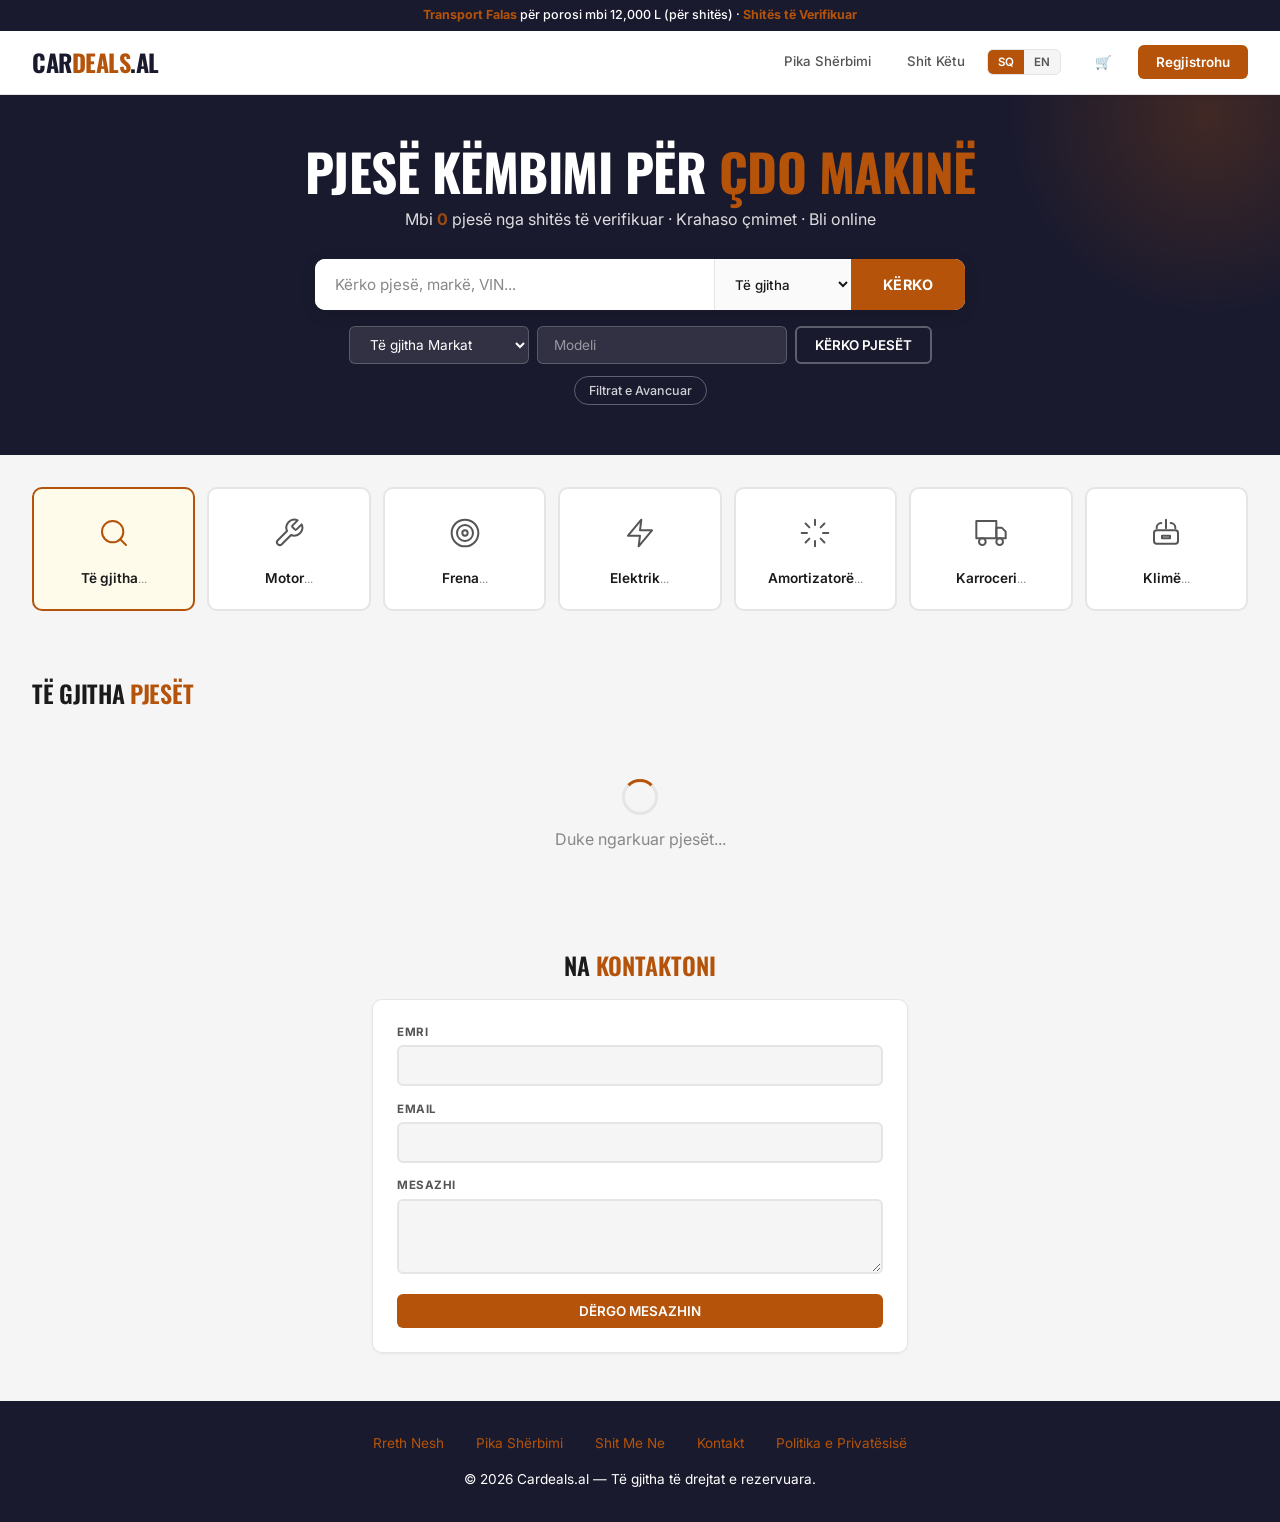
==== commit 2dae1be2: "Update index.html" ====
--- a/index.html
+++ b/index.html
@@ -116,7 +116,7 @@
 </head>
 <body>
 
-<div class="top-bar"><span>Transport Falas</span> për porosi mbi 12,000 L · <span>Shitës të Verifikuar</span></div>
+<div class="top-bar"><span>Transport Falas</span> për porosi mbi 12,000 L (për shitës) · <span>Shitës të Verifikuar</span></div>
 
 <nav>
   <a class="logo" href="#">Car<span>deals</span>.al</a>
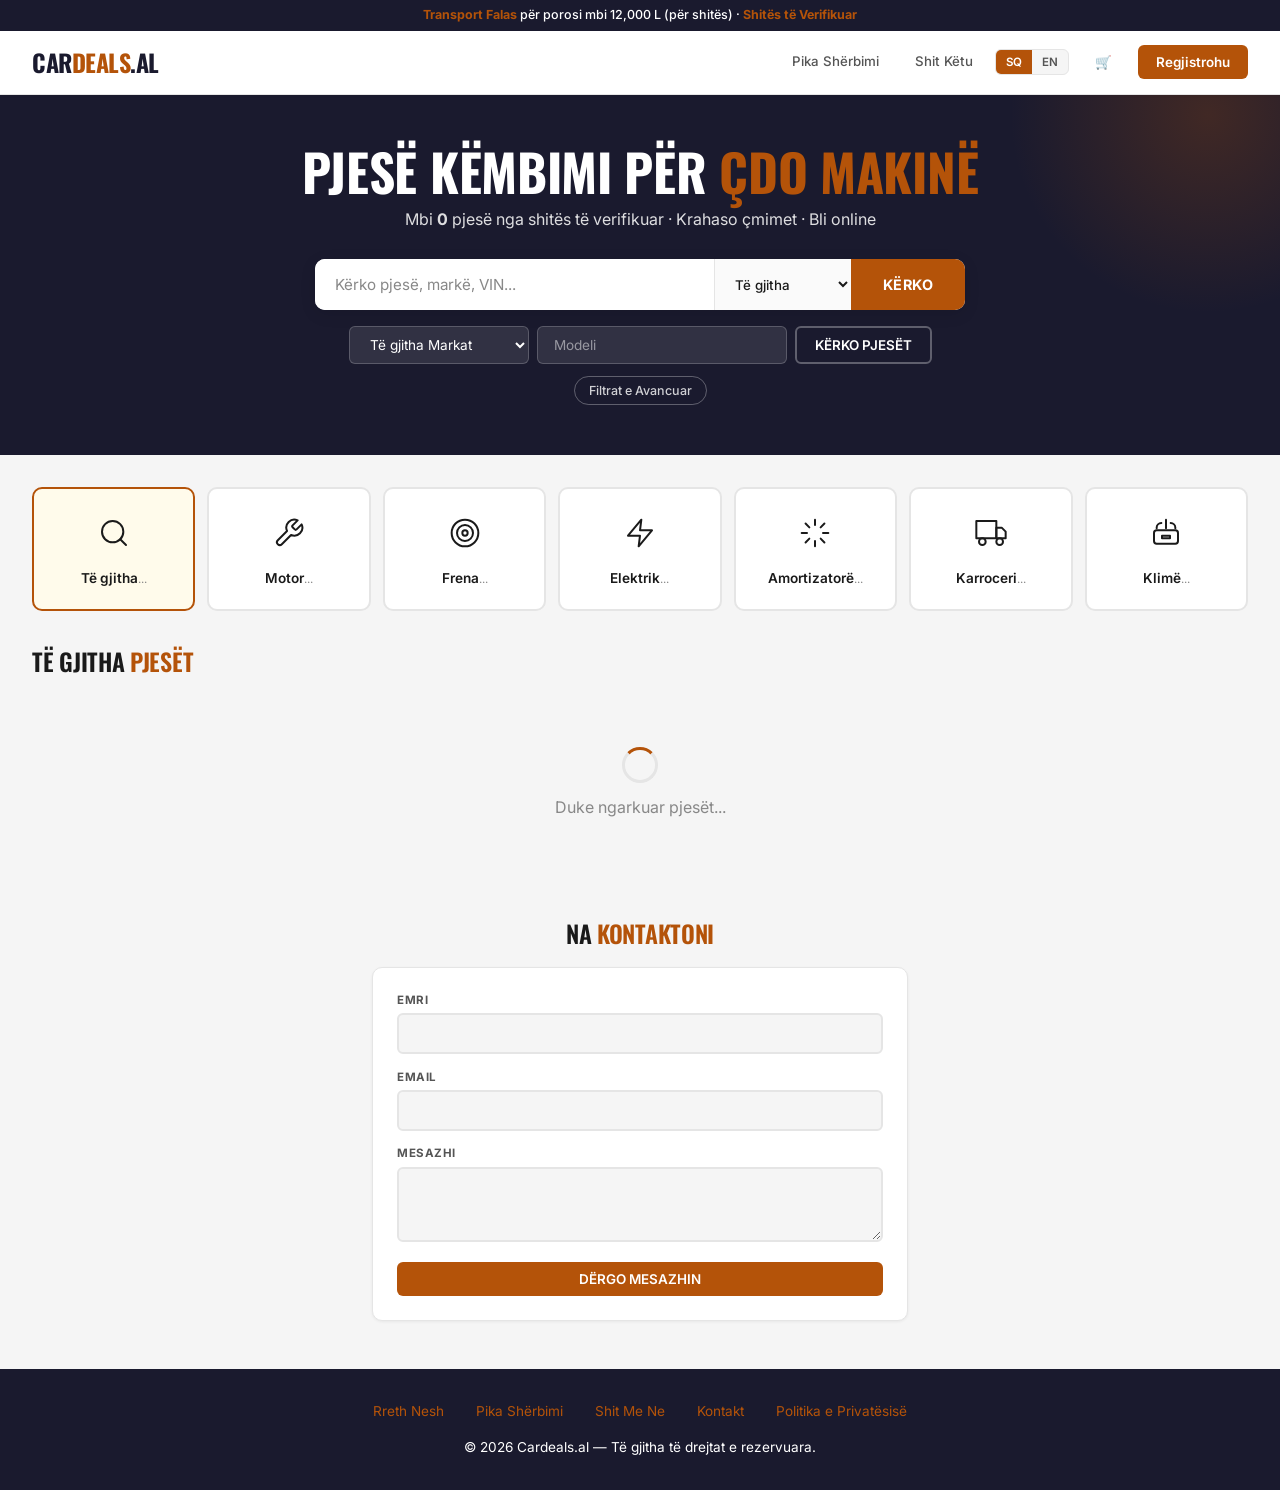
==== commit ea777108: "Update index.html" ====
--- a/index.html
+++ b/index.html
@@ -26,92 +26,13 @@
 <script src="https://www.gstatic.com/firebasejs/10.12.0/firebase-firestore-compat.js"></script>
 <script src="https://www.gstatic.com/firebasejs/10.12.0/firebase-auth-compat.js"></script>
 <script src="js/firebase.js"></script>
-<script src="js/utils.js"></script>
-<script src="js/lang.js"></script>
+<script src="js/app.js"></script>
 <link rel="stylesheet" href="css/style.css" />
 <style>
-.hero{background:var(--navy);color:white;padding:3rem 2rem;text-align:center;position:relative;overflow:hidden;}
-.hero::before{content:'';position:absolute;top:-50%;right:-10%;width:400px;height:400px;background:radial-gradient(circle,rgba(180,83,9,0.25) 0%,transparent 70%);border-radius:50%;}
-.hero-content{position:relative;z-index:1;max-width:700px;margin:0 auto;}
-.hero h1{font-family:'Oswald',sans-serif;font-size:clamp(2.2rem,5vw,3.2rem);font-weight:700;text-transform:uppercase;line-height:1.1;margin-bottom:0.5rem;letter-spacing:-0.5px;}
-.hero h1 span{color:var(--primary);}
-.hero p{font-size:1rem;opacity:0.85;margin-bottom:1.75rem;font-weight:400;}
-.hero p strong{color:var(--primary);font-weight:700;}
-.search-box{display:flex;background:var(--surface);border-radius:var(--radius);overflow:hidden;box-shadow:var(--shadow-md);max-width:650px;margin:0 auto;}
-.search-box input{flex:1;border:none;padding:1rem 1.25rem;font-size:0.95rem;font-family:'Inter',sans-serif;outline:none;color:var(--text);}
-.search-box input::placeholder{color:var(--text-muted);}
-.search-box select{border:none;border-left:1px solid var(--border);padding:0 1rem;font-family:'Inter',sans-serif;font-weight:500;cursor:pointer;outline:none;background:#fafafa;color:var(--text);}
-.search-box button{background:var(--primary);color:white;border:none;padding:0 2rem;font-weight:700;font-size:0.9rem;cursor:pointer;font-family:'Inter',sans-serif;text-transform:uppercase;letter-spacing:0.5px;transition:background var(--transition);}
-.search-box button:hover{background:var(--primary-hover);}
-.car-selector{display:flex;gap:0.5rem;justify-content:center;flex-wrap:wrap;margin-top:1rem;}
-.car-selector select,.car-selector input{background:rgba(255,255,255,0.1);border:1px solid rgba(255,255,255,0.2);color:white;padding:0.55rem 1rem;border-radius:var(--radius-sm);font-family:'Inter',sans-serif;font-size:0.85rem;outline:none;min-width:180px;}
-.car-selector select option{color:var(--text);background:white;}
-.car-selector select:focus,.car-selector input:focus{border-color:var(--primary);}
-.car-selector input::placeholder{color:rgba(255,255,255,0.5);}
-.category-section{padding:2rem;max-width:1340px;margin:0 auto;}
-.category-grid{display:grid;grid-template-columns:repeat(auto-fill,minmax(160px,1fr));gap:0.75rem;margin-bottom:2rem;}
-.cat-card{background:var(--surface);border:2px solid var(--border);border-radius:var(--radius);padding:1.25rem 1rem;text-align:center;cursor:pointer;transition:all var(--transition);color:var(--text);}
-.cat-card:hover{border-color:var(--primary);box-shadow:var(--shadow);transform:translateY(-2px);}
-.cat-card.active{border-color:var(--primary);background:var(--primary-light);}
-.cat-icon{width:48px;height:48px;margin:0 auto 0.5rem;display:flex;align-items:center;justify-content:center;color:var(--text-secondary);transition:color var(--transition);}
-.cat-card:hover .cat-icon,.cat-card.active .cat-icon{color:var(--primary);}
-.cat-name{font-weight:600;font-size:0.85rem;}.cat-count{font-size:0.72rem;color:var(--text-muted);margin-top:2px;}
-.advanced-filters-toggle{display:inline-block;background:transparent;border:1px solid rgba(255,255,255,0.3);color:rgba(255,255,255,0.8);padding:6px 14px;border-radius:20px;font-size:0.78rem;font-weight:500;cursor:pointer;margin-top:0.75rem;font-family:'Inter',sans-serif;transition:all var(--transition);}
-.advanced-filters-toggle:hover{background:rgba(255,255,255,0.1);color:white;}
-.advanced-filters{max-height:0;overflow:hidden;opacity:0;transition:max-height 0.35s ease,opacity 0.25s ease,margin 0.25s ease;background:rgba(255,255,255,0.05);border:1px solid rgba(255,255,255,0.15);border-radius:var(--radius);text-align:left;backdrop-filter:blur(8px);}
-.advanced-filters.open{max-height:600px;opacity:1;margin-top:1rem;padding:1.25rem;}
-.filter-row{display:grid;grid-template-columns:repeat(auto-fit,minmax(180px,1fr));gap:0.75rem;margin-bottom:0.75rem;}
-.filter-group label{display:block;font-size:0.7rem;font-weight:600;color:rgba(255,255,255,0.7);text-transform:uppercase;letter-spacing:0.5px;margin-bottom:0.3rem;}
-.filter-group input,.filter-group select{width:100%;background:rgba(255,255,255,0.1);border:1px solid rgba(255,255,255,0.2);border-radius:var(--radius-sm);color:white;padding:7px 10px;font-family:'Inter',sans-serif;font-size:0.82rem;outline:none;}
-.filter-group input:focus,.filter-group select:focus{border-color:var(--primary);}
-.filter-group select option{color:var(--text);background:white;}
-.main-content{max-width:1340px;margin:0 auto;padding:0 2rem 3rem;}
-.section-head{display:flex;justify-content:space-between;align-items:center;margin-bottom:1.25rem;flex-wrap:wrap;gap:0.75rem;}
-.section-title{font-family:'Oswald',sans-serif;font-size:1.5rem;font-weight:600;text-transform:uppercase;letter-spacing:-0.3px;}
-.section-title span{color:var(--primary);}
-.section-count{color:var(--text-muted);font-size:0.85rem;font-weight:500;}
-.deals-strip{margin-bottom:2rem;}
-.deals-header{display:flex;align-items:center;gap:0.75rem;margin-bottom:1rem;}
-.deals-badge{background:var(--danger);color:white;font-size:0.7rem;font-weight:700;padding:4px 12px;border-radius:20px;text-transform:uppercase;animation:pulse 2s infinite;}
-@keyframes pulse{0%,100%{opacity:1}50%{opacity:0.6}}
-.deals-scroll{display:flex;gap:1rem;overflow-x:auto;padding-bottom:0.5rem;}
-.deal-card{min-width:250px;background:var(--surface);border:2px solid var(--border);border-radius:var(--radius);overflow:hidden;cursor:pointer;transition:all var(--transition);flex-shrink:0;}
-.deal-card:hover{border-color:var(--primary);box-shadow:var(--shadow);}
-.deal-card-img{width:100%;height:140px;background:#f0f0f0;display:flex;align-items:center;justify-content:center;overflow:hidden;}
-.deal-card-img img{width:100%;height:100%;object-fit:cover;}
-.deal-card-body{padding:1rem;}.deal-card-name{font-weight:600;font-size:0.88rem;line-height:1.3;margin-bottom:0.35rem;}
-.deal-card-price{display:flex;gap:0.5rem;align-items:center;flex-wrap:wrap;}
-.deal-new{font-weight:700;color:var(--success);font-size:0.95rem;}.deal-old{text-decoration:line-through;color:var(--text-muted);font-size:0.78rem;}
-.deal-disc{background:var(--primary-light);color:var(--primary);padding:2px 8px;border-radius:4px;font-size:0.7rem;font-weight:700;}
-.parts-grid{display:grid;grid-template-columns:repeat(auto-fill,minmax(260px,1fr));gap:1rem;}
-.part-card{background:var(--surface);border:1px solid var(--border);border-radius:var(--radius);overflow:hidden;cursor:pointer;transition:all var(--transition);display:flex;flex-direction:column;}
-.part-card:hover{border-color:var(--primary);box-shadow:var(--shadow-md);}
-.part-card-img{width:100%;height:180px;background:#fafafa;display:flex;align-items:center;justify-content:center;overflow:hidden;position:relative;flex-shrink:0;}
-.part-card-img img{width:100%;height:100%;object-fit:contain;padding:1rem;}
-.part-card-img .no-img{display:flex;align-items:center;justify-content:center;width:100%;height:100%;}
-.cond-tag{position:absolute;top:8px;left:8px;padding:3px 8px;border-radius:3px;font-size:0.65rem;font-weight:700;text-transform:uppercase;color:white;}
-.cond-new{background:var(--success);}.cond-used{background:var(--warning);}
-.promo-tag{position:absolute;top:8px;right:8px;background:var(--primary);color:white;padding:3px 8px;border-radius:3px;font-size:0.62rem;font-weight:700;text-transform:uppercase;}
-.part-card-body{padding:1rem;flex:1;display:flex;flex-direction:column;}
-.part-card-name{font-weight:600;font-size:0.88rem;line-height:1.3;margin-bottom:0.15rem;}
-.part-card-fits{font-size:0.75rem;color:var(--text-muted);margin-bottom:0.25rem;}
-.part-card-fits a{color:var(--primary);text-decoration:none;font-weight:500;}
-.part-card-fits a:hover{text-decoration:underline;}
-.part-card-meta{font-size:0.7rem;color:var(--text-muted);margin-bottom:0.5rem;}
-.part-card-footer{margin-top:auto;padding-top:0.6rem;border-top:1px solid var(--border-light);display:flex;justify-content:space-between;align-items:center;}
-.part-card-price{font-weight:700;font-size:1.05rem;color:var(--success);}
-.part-card-stock{font-size:0.72rem;font-weight:600;}
-.stock-ok{color:var(--success);}.stock-low{color:var(--warning);}.stock-out{color:var(--danger);}
-.pagination{display:flex;justify-content:center;gap:0.4rem;margin-top:2.5rem;}
-.pagination button{min-width:38px;height:38px;padding:0 10px;border-radius:var(--radius-sm);border:2px solid var(--border);background:var(--surface);color:var(--text);font-weight:600;font-size:0.85rem;cursor:pointer;transition:all var(--transition);font-family:'Inter',sans-serif;}
-.pagination button:hover:not(:disabled){border-color:var(--primary);color:var(--primary);}
-.pagination button:disabled{opacity:0.3;cursor:not-allowed;}
-.pagination button.active{background:var(--primary);border-color:var(--primary);color:white;}
-.pagination span{display:flex;align-items:center;margin:0 0.5rem;color:var(--text-muted);font-size:0.85rem;font-weight:500;}
-.modal-part-img{width:100%;max-height:200px;object-fit:contain;border-radius:var(--radius-sm);margin-bottom:0.75rem;background:#fafafa;}
-.user-menu{position:relative;}
-#userDropdown a:hover{background:var(--primary-light);}
-@media(max-width:768px){.hero{padding:2rem 1rem;}.hero h1{font-size:1.6rem;}.search-box{flex-direction:column;}.search-box select{border-left:none;border-top:1px solid var(--border);padding:0.7rem 1rem;}.category-grid{grid-template-columns:repeat(3,1fr);}.parts-grid{grid-template-columns:1fr;}.main-content{padding:0 1rem 2rem;}.car-selector{flex-direction:column;align-items:center;}.filter-row{grid-template-columns:1fr 1fr;}}
+/* Marketplace-specific styles only */
+.cart-btn{background:rgba(255,255,255,0.1);border:1px solid rgba(255,255,255,0.2);border-radius:var(--radius-sm);padding:8px 14px;font-weight:600;cursor:pointer;display:flex;align-items:center;gap:6px;position:relative;font-family:'Inter',sans-serif;color:white;transition:all 0.2s;}
+.cart-btn:hover{background:rgba(255,255,255,0.2);}
+.cart-badge{background:var(--primary);color:white;font-size:0.6rem;padding:2px 7px;border-radius:10px;position:absolute;top:-8px;right:-8px;display:none;font-weight:700;}
 </style>
 </head>
 <body>
@@ -237,7 +158,7 @@
 <!-- Cart Modal -->
 <div class="modal-overlay" id="cartModal"><div class="modal" style="max-width:560px;">
   <button class="modal-close" onclick="closeModal('cartModal')">✕</button>
-  <h3 style="font-family:'Oswald',sans-serif;font-size:1.2rem;font-weight:600;text-transform:uppercase;margin-bottom:1rem;">Shporta</h3>
+  <h3>Shporta</h3>
   <div id="cartContent"><div style="text-align:center;padding:2.5rem;color:var(--text-muted);">Shporta është bosh</div></div>
   <div id="cartCheckoutSection" style="display:none;margin-top:1rem;border-top:1px solid var(--border);padding-top:1rem;">
     <div style="display:flex;justify-content:space-between;margin-bottom:0.3rem;"><span>Nëntotali</span><span id="cartSubtotal" style="font-weight:700;color:var(--success);">0 L</span></div>
@@ -255,13 +176,13 @@
     <button onclick="showAuthTab('register')" id="tabRegister" style="flex:1;padding:12px;border:none;background:transparent;color:var(--text-secondary);font-weight:600;cursor:pointer;font-family:'Inter',sans-serif;">Regjistrohu</button>
   </div>
   <div id="authLoginForm">
-    <h3 style="font-family:'Oswald',sans-serif;font-size:1.1rem;font-weight:600;text-transform:uppercase;margin-bottom:1rem;">Hyr në Llogari</h3>
+    <h3>Hyr në Llogari</h3>
     <div class="field"><label>Email</label><input type="email" id="authEmail" /></div>
     <div class="field"><label>Fjalëkalimi</label><input type="password" id="authPass" /></div>
     <button class="btn btn-primary btn-full" onclick="buyerLogin()">HYR</button>
   </div>
   <div id="authRegisterForm" style="display:none;">
-    <h3 style="font-family:'Oswald',sans-serif;font-size:1.1rem;font-weight:600;text-transform:uppercase;margin-bottom:1rem;">Regjistro Llogarinë</h3>
+    <h3>Regjistro Llogarinë</h3>
     <div class="field"><label>Emri i Plotë *</label><input type="text" id="regName" /></div>
     <div class="field"><label>Email *</label><input type="email" id="regEmail" /></div>
     <div class="field"><label>Telefon *</label><input type="text" id="regPhone" /></div>
@@ -273,7 +194,7 @@
 <!-- Address Modal -->
 <div class="modal-overlay" id="addressModal"><div class="modal">
   <button class="modal-close" onclick="closeModal('addressModal')">✕</button>
-  <h3 style="font-family:'Oswald',sans-serif;font-size:1.2rem;font-weight:600;text-transform:uppercase;margin-bottom:1rem;">Adresa e Dorëzimit</h3>
+  <h3>Adresa e Dorëzimit</h3>
   <div class="field"><label>Adresa *</label><input type="text" id="deliveryAddress" /></div>
   <div class="field"><label>Qyteti *</label><input type="text" id="deliveryCity" /></div>
   <div class="field"><label>Telefon *</label><input type="text" id="deliveryPhone" /></div>
@@ -284,20 +205,20 @@
       <label><input type="radio" name="payMethod" value="card" /> Debit / Kredit Kartë</label>
     </div>
   </div>
-  <button class="btn btn-primary btn-full" onclick="confirmAddress()">KONFIRMO POROSINË</button>
+  <button class="btn btn-primary btn-full" id="confirmAddressBtn" onclick="confirmAddress()">KONFIRMO POROSINË</button>
 </div></div>
 
 <!-- My Orders Modal -->
 <div class="modal-overlay" id="myOrdersModal"><div class="modal" style="max-width:600px;">
   <button class="modal-close" onclick="closeModal('myOrdersModal')">✕</button>
-  <h3 style="font-family:'Oswald',sans-serif;font-size:1.2rem;font-weight:600;text-transform:uppercase;margin-bottom:1rem;">Porositë e Mia</h3>
+  <h3>Porositë e Mia</h3>
   <div id="myOrdersContent"><div class="spinner"></div></div>
 </div></div>
 
 <!-- Profile Modal -->
 <div class="modal-overlay" id="profileModal"><div class="modal">
   <button class="modal-close" onclick="closeModal('profileModal')">✕</button>
-  <h3 style="font-family:'Oswald',sans-serif;font-size:1.2rem;font-weight:600;text-transform:uppercase;margin-bottom:1rem;">Profili</h3>
+  <h3>Profili</h3>
   <div class="field"><label>Emri</label><input type="text" id="profileName" disabled /></div>
   <div class="field"><label>Email</label><input type="email" id="profileEmail" disabled /></div>
 </div></div>
@@ -305,86 +226,81 @@
 <div class="toast" id="toast"></div>
 
 <script>
-// ===== INDEX-SPECIFIC JAVASCRIPT =====
+// ===== MARKETPLACE-SPECIFIC LOGIC =====
 let allParts=[],currentFilter='all',currentCondition='all',selectedPart=null,currentBuyer=null;
 let currentCarMake='',currentCarModel='';
 let currentPageNum=1,itemsPerPage=24,filteredParts=[],totalPages=1,lastPage=1;
+let cart=[];
+
+// Firebase Auth
+const auth=firebase.auth(),db=firebase.firestore();
 
 function openRegisterModal(){g('authModal').classList.add('open');showAuthTab('login');}
 function toggleAdvancedFilters(){g('advancedFilters').classList.toggle('open');}
-function resetAdvancedFilters(){['filterYearFrom','filterYearTo','filterGeneration','filterEngine','filterOem','filterMaxPrice'].forEach(id=>{const el=g(id);if(el)el.value='';});g('filterFuel').value='';renderParts();}
+function resetAdvancedFilters(){['filterYearFrom','filterYearTo','filterGeneration','filterEngine','filterOem','filterMaxPrice'].forEach(function(id){var el=g(id);if(el)el.value='';});g('filterFuel').value='';renderParts();}
 
 function showAuthTab(tab){
-  const lb=g('tabLogin'),rb=g('tabRegister'),lf=g('authLoginForm'),rf=g('authRegisterForm');
+  var lb=g('tabLogin'),rb=g('tabRegister'),lf=g('authLoginForm'),rf=g('authRegisterForm');
   if(tab==='login'){lb.style.background='var(--primary)';lb.style.color='white';rb.style.background='transparent';rb.style.color='var(--text-secondary)';lf.style.display='block';rf.style.display='none';}
   else{rb.style.background='var(--primary)';rb.style.color='white';lb.style.background='transparent';lb.style.color='var(--text-secondary)';rf.style.display='block';lf.style.display='none';}
 }
 
-function buyerRegister(){const n=g('regName').value.trim(),e=g('regEmail').value.trim(),ph=g('regPhone').value.trim(),p=g('regPass').value;if(!n||!e||!p||!ph){showToast('Plotëso të gjitha fushat!',true);return;}if(p.length<6){showToast('Fjalëkalimi duhet 6+ karaktere',true);return;}auth.createUserWithEmailAndPassword(e,p).then(cred=>db.collection('buyers').doc(cred.user.uid).set({name:n,email:e,phone:ph,createdAt:firebase.firestore.FieldValue.serverTimestamp()})).then(()=>{closeModal('authModal');showToast('✅ Llogaria u krijua!');}).catch(err=>showToast('❌ '+err.message,true));}
-function buyerLogin(){const e=g('authEmail').value.trim(),p=g('authPass').value;if(!e||!p){showToast('Plotëso të gjitha fushat!',true);return;}auth.signInWithEmailAndPassword(e,p).then(()=>{closeModal('authModal');showToast('✅ Mirë se vini!');}).catch(err=>showToast('❌ '+err.message,true));}
-
-function toggleUserMenu(){const dd=g('userDropdown');if(dd)dd.style.display=dd.style.display==='none'?'block':'none';}
+function buyerRegister(){var n=g('regName').value.trim(),e=g('regEmail').value.trim(),ph=g('regPhone').value.trim(),p=g('regPass').value;if(!n||!e||!p||!ph){showToast('Plotëso të gjitha fushat!',true);return;}if(p.length<6){showToast('Fjalëkalimi duhet 6+ karaktere',true);return;}auth.createUserWithEmailAndPassword(e,p).then(function(cred){return db.collection('buyers').doc(cred.user.uid).set({name:n,email:e,phone:ph,createdAt:firebase.firestore.FieldValue.serverTimestamp()});}).then(function(){closeModal('authModal');showToast('✅ Llogaria u krijua!');}).catch(function(err){showToast('❌ '+err.message,true);});}
+function buyerLogin(){var e=g('authEmail').value.trim(),p=g('authPass').value;if(!e||!p){showToast('Plotëso të gjitha fushat!',true);return;}auth.signInWithEmailAndPassword(e,p).then(function(){closeModal('authModal');showToast('✅ Mirë se vini!');}).catch(function(err){showToast('❌ '+err.message,true);});}
+
+function toggleUserMenu(){var dd=g('userDropdown');if(dd)dd.style.display=dd.style.display==='none'?'block':'none';}
 function buyerLogout(){auth.signOut();g('userDropdown').style.display='none';showToast('✅ U dol nga llogaria!');}
 
-function showMyOrders(){g('userDropdown').style.display='none';if(!currentBuyer){openRegisterModal();return;}g('myOrdersModal').classList.add('open');
-  const c=g('myOrdersContent');c.innerHTML='<div class="spinner"></div>';
-  db.collection("orders").where("buyerUid","==",currentBuyer.uid).orderBy("createdAt","desc").get()
-  .then(snap=>{if(snap.empty){c.innerHTML='<div style="text-align:center;padding:2rem;color:var(--text-muted);">📦 Nuk keni porosi.</div>';return;}
-    let h='<table style="width:100%;border-collapse:collapse;"><thead><tr><th style="text-align:left;padding:8px;font-size:0.7rem;color:var(--text-muted);">#</th><th style="text-align:left;padding:8px;font-size:0.7rem;color:var(--text-muted);">Pjesa</th><th style="text-align:left;padding:8px;font-size:0.7rem;color:var(--text-muted);">Shitësi</th><th style="text-align:left;padding:8px;font-size:0.7rem;color:var(--text-muted);">Çmimi</th><th style="text-align:left;padding:8px;font-size:0.7rem;color:var(--text-muted);">Statusi</th></tr></thead><tbody>';
-    snap.docs.forEach(d=>{const o=d.data();o.id=d.id;const sc=o.status==='sold'?'#2e7d32':o.status==='pending'?'#f57c00':'#c62828';const st=o.status==='sold'?'Shitur':o.status==='pending'?'Në Pritje':'Anuluar';h+='<tr><td style="padding:8px;font-size:0.8rem;color:#b45309;font-weight:600;">#'+o.id.slice(-6).toUpperCase()+'</td><td style="padding:8px;font-size:0.8rem;">'+o.partName+'</td><td style="padding:8px;font-size:0.8rem;">'+o.sellerName+'</td><td style="padding:8px;font-size:0.8rem;font-weight:600;">'+(o.totalPrice||0).toLocaleString()+' L</td><td style="padding:8px;font-size:0.8rem;color:'+sc+';font-weight:600;">'+st+'</td></tr>';});
-    h+='</tbody></table>';c.innerHTML=h;}).catch(err=>{c.innerHTML='<div style="text-align:center;padding:2rem;color:#c62828;">Gabim: '+err.message+'</div>';});
-}
-
-function showMyProfile(){g('userDropdown').style.display='none';if(!currentBuyer){openRegisterModal();return;}g('profileName').value=currentBuyer.email?.split('@')[0]||'';g('profileEmail').value=currentBuyer.email||'';g('profileModal').classList.add('open');}
-
-function submitContact(){const n=g('contactName').value.trim(),e=g('contactEmail').value.trim(),m=g('contactMsg').value.trim();if(!n||!e||!m){showToast('Plotëso të gjitha fushat!',true);return;}db.collection('contact_messages').add({name:n,email:e,message:m,status:'unread',createdAt:firebase.firestore.FieldValue.serverTimestamp()}).then(()=>{showToast('✅ Mesazhi u dërgua!');g('contactName').value='';g('contactEmail').value='';g('contactMsg').value='';}).catch(err=>showToast('❌ Gabim',true));}
-
-const carBrands=['Abarth','Acura','Alfa Romeo','Alpine','Aston Martin','Audi','Bentley','BMW','Bugatti','Buick','BYD','Cadillac','Chery','Chevrolet','Chrysler','Citroën','Cupra','Dacia','Daewoo','Daihatsu','Dodge','DS Automobiles','Ferrari','Fiat','Ford','Genesis','GMC','Great Wall','Honda','Hummer','Hyundai','Infiniti','Isuzu','Jaguar','Jeep','Kia','Lamborghini','Lancia','Land Rover','Lexus','Lincoln','Lotus','Maserati','Maybach','Mazda','McLaren','Mercedes-Benz','MG','Mini','Mitsubishi','Nissan','Opel','Peugeot','Polestar','Pontiac','Porsche','Renault','Rolls-Royce','Saab','Seat','Škoda','Smart','SsangYong','Subaru','Suzuki','Tata','Tesla','Toyota','Triumph','Volkswagen','Volvo'];
-const carModels={Abarth:['500','595','695','124 Spider','Punto'],Acura:['ILX','MDX','RDX','TLX','NSX','Integra'],'Alfa Romeo':['Giulia','Giulietta','Stelvio','Tonale','Mito'],Audi:['A1','A2','A3','A4','A5','A6','A7','A8','Q2','Q3','Q5','Q7','Q8','TT','R8'],BMW:['1 Series','2 Series','3 Series','4 Series','5 Series','6 Series','7 Series','X1','X2','X3','X4','X5','X6','X7','Z4','i3','i4','iX','M2','M3','M4','M5'],Chevrolet:['Aveo','Camaro','Captiva','Corvette','Cruze','Spark','Trax'],Citroën:['C1','C2','C3','C4','C5','Berlingo','Saxo','Xsara'],Dacia:['Duster','Logan','Sandero','Spring'],Fiat:['500','Bravo','Doblo','Panda','Punto','Tipo'],Ford:['Ecosport','Fiesta','Focus','Fusion','Kuga','Mondeo','Mustang','Puma','Ranger','Transit'],Honda:['Accord','Civic','CR-V','HR-V','Jazz'],Hyundai:['Accent','Elantra','i10','i20','i30','i40','Kona','Santa Fe','Tucson'],Kia:['Ceed','Picanto','Rio','Sorento','Soul','Sportage','Stonic'],Mazda:['2','3','5','6','CX-3','CX-5','CX-30','MX-5'],'Mercedes-Benz':['A-Class','B-Class','C-Class','CLA','CLS','E-Class','G-Class','GLA','GLB','GLC','GLE','GLS','S-Class'],Nissan:['Juke','Micra','Navara','Note','Pathfinder','Patrol','Qashqai','X-Trail'],Opel:['Astra','Corsa','Crossland','Grandland','Insignia','Mokka','Zafira'],Peugeot:['2008','206','207','208','3008','301','306','307','308','407','5008','508'],Renault:['Captur','Clio','Espace','Kadjar','Kangoo','Koleos','Laguna','Master','Megane','Scenic','Talisman','Trafic','Twingo','Zoe'],Seat:['Alhambra','Altea','Arona','Ateca','Ibiza','Leon','Tarraco','Toledo'],Škoda:['Fabia','Kamiq','Karoq','Kodiaq','Octavia','Rapid','Scala','Superb'],Tesla:['Model 3','Model S','Model X','Model Y'],Toyota:['Auris','Avensis','Aygo','C-HR','Camry','Corolla','Hilux','Land Cruiser','Prius','RAV4','Yaris'],Volkswagen:['Arteon','Beetle','Bora','Caddy','Crafter','Golf','ID.3','ID.4','Jetta','Passat','Polo','T-Cross','T-Roc','Tiguan','Touareg','Touran','Transporter','up!'],Volvo:['C40','S40','S60','S90','V40','V60','V90','XC40','XC60','XC90']};
-function populateCarMakes(){const sel=g('carMakeSelect');sel.innerHTML='<option value="">'+(L[currentLang]?.selectMake||'Të gjitha Markat')+'</option>';carBrands.forEach(b=>{const o=document.createElement('option');o.value=b;o.textContent=b;sel.appendChild(o);});}
-function onCarMakeChange(){const make=g('carMakeSelect').value,mi=g('carModelInput'),dl=g('carModelList');dl.innerHTML='';if(make&&carModels[make]){mi.disabled=false;mi.placeholder='Modeli (p.sh. '+carModels[make][0]+')';carModels[make].forEach(m=>{const o=document.createElement('option');o.value=m;dl.appendChild(o);});}else{mi.disabled=true;mi.value='';mi.placeholder='Modeli';}}
+function showMyOrders(){g('userDropdown').style.display='none';if(!currentBuyer){openRegisterModal();return;}g('myOrdersModal').classList.add('open');var c=g('myOrdersContent');c.innerHTML='<div class="spinner"></div>';db.collection("orders").where("buyerUid","==",currentBuyer.uid).orderBy("createdAt","desc").get().then(function(snap){if(snap.empty){c.innerHTML='<div style="text-align:center;padding:2rem;color:var(--text-muted);">📦 Nuk keni porosi.</div>';return;}var h='<table style="width:100%;border-collapse:collapse;"><thead><tr><th style="text-align:left;padding:8px;font-size:0.7rem;color:var(--text-muted);">#</th><th style="text-align:left;padding:8px;font-size:0.7rem;color:var(--text-muted);">Pjesa</th><th style="text-align:left;padding:8px;font-size:0.7rem;color:var(--text-muted);">Shitësi</th><th style="text-align:left;padding:8px;font-size:0.7rem;color:var(--text-muted);">Çmimi</th><th style="text-align:left;padding:8px;font-size:0.7rem;color:var(--text-muted);">Statusi</th></tr></thead><tbody>';snap.docs.forEach(function(d){var o=d.data();o.id=d.id;var sc=o.status==='sold'?'#2e7d32':o.status==='pending'?'#f57c00':'#c62828';var st=o.status==='sold'?'Shitur':o.status==='pending'?'Në Pritje':'Anuluar';h+='<tr><td style="padding:8px;font-size:0.8rem;color:#b45309;font-weight:600;">#'+o.id.slice(-6).toUpperCase()+'</td><td style="padding:8px;font-size:0.8rem;">'+o.partName+'</td><td style="padding:8px;font-size:0.8rem;">'+o.sellerName+'</td><td style="padding:8px;font-size:0.8rem;font-weight:600;">'+(o.totalPrice||0).toLocaleString()+' L</td><td style="padding:8px;font-size:0.8rem;color:'+sc+';font-weight:600;">'+st+'</td></tr>';});h+='</tbody></table>';c.innerHTML=h;}).catch(function(err){c.innerHTML='<div style="text-align:center;padding:2rem;color:#c62828;">Gabim: '+err.message+'</div>';});}
+
+function showMyProfile(){g('userDropdown').style.display='none';if(!currentBuyer){openRegisterModal();return;}g('profileName').value=currentBuyer.email?currentBuyer.email.split('@')[0]:'';g('profileEmail').value=currentBuyer.email||'';g('profileModal').classList.add('open');}
+
+function submitContact(){var n=g('contactName').value.trim(),e=g('contactEmail').value.trim(),m=g('contactMsg').value.trim();if(!n||!e||!m){showToast('Plotëso të gjitha fushat!',true);return;}db.collection('contact_messages').add({name:n,email:e,message:m,status:'unread',createdAt:firebase.firestore.FieldValue.serverTimestamp()}).then(function(){showToast('✅ Mesazhi u dërgua!');g('contactName').value='';g('contactEmail').value='';g('contactMsg').value='';}).catch(function(err){showToast('❌ Gabim',true);});}
+
 function searchByCar(){currentCarMake=g('carMakeSelect').value;currentCarModel=g('carModelInput').value.trim();g('searchInput').value='';renderParts();}
-function filterCatGlobal(el,cat){currentFilter=cat;document.querySelectorAll('.cat-card').forEach(c=>c.classList.remove('active'));el.classList.add('active');renderParts();}
+function filterCatGlobal(el,cat){currentFilter=cat;document.querySelectorAll('.cat-card').forEach(function(c){c.classList.remove('active');});el.classList.add('active');renderParts();}
 function filterCond(val){currentCondition=val;renderParts();}
 
-function loadParts(){db.collection('parts').where('status','==','active').onSnapshot(snap=>{allParts=snap.docs.map(d=>({id:d.id,...d.data()}));allParts.sort((a,b)=>(b.createdAt?.toMillis?.()||0)-(a.createdAt?.toMillis?.()||0));renderParts();renderDeals();updateCategoryCounts();g('heroPartCount').textContent=allParts.length.toLocaleString();},err=>{console.error(err);});}
-
-function updateCategoryCounts(){const cats=['all','engine','brakes','electrical','suspension','body','ac'];cats.forEach(cat=>{const el=g('count'+(cat.charAt(0).toUpperCase()+cat.slice(1)));if(el){const count=cat==='all'?allParts.length:allParts.filter(p=>p.category===cat).length;el.textContent=count+' pjesë';}});}
-
-function renderDeals(){const deals=allParts.filter(p=>p.discount>0||p.weeklyPromo).slice(0,10);const strip=g('dealsStrip'),scroll=g('dealsScroll');if(!deals.length){strip.style.display='none';return;}strip.style.display='block';scroll.innerHTML=deals.map(p=>{const name=typeof p.name==='object'?p.name.sq||p.name.en:p.name;const dp=Math.round((p.basePrice||0)*(1-(p.discount||0)/100));const fin=dp+Math.round(dp*PLATFORM_FEE);const image=p.images?.length?p.images[0]:null;return `<div class="deal-card" onclick="openModal('${p.id}')"><div class="deal-card-img">${image?`<img src="${image}" alt="${name}" loading="lazy" />`:'<span style="display:flex;align-items:center;justify-content:center;width:100%;height:100%;"><svg width="100%" height="100%" viewBox="0 0 200 140" xmlns="http://www.w3.org/2000/svg"><rect width="200" height="140" fill="#f0f0f0"/><text x="100" y="70" text-anchor="middle" font-family="\'Inter\', sans-serif" font-size="14" font-weight="700" fill="#d5d5d5" letter-spacing="3">PA FOTO</text></svg></span>'}</div><div class="deal-card-body"><div class="deal-card-name">${name}</div><div class="deal-card-price"><span class="deal-new">${fin.toLocaleString()} L</span>${p.discount>0?`<span class="deal-old">${(p.basePrice||0).toLocaleString()} L</span><span class="deal-disc">-${p.discount}%</span>`:''}</div></div></div>`;}).join('');}
-
-function applyFilters(){const search=g('searchInput').value.toLowerCase(),brand=currentCarMake,model=currentCarModel.toLowerCase();const yearFrom=parseInt(g('filterYearFrom').value)||null,yearTo=parseInt(g('filterYearTo').value)||null;const generation=g('filterGeneration').value.toLowerCase(),engine=g('filterEngine').value.toLowerCase();const fuel=g('filterFuel').value,oem=g('filterOem').value.toLowerCase();const maxPrice=parseFloat(g('filterMaxPrice').value)||Infinity;return allParts.filter(p=>{const name=typeof p.name==='object'?p.name.sq||p.name.en:p.name||'',fits=(p.fits||'').toLowerCase();const pYear=p.year||0,pGen=(p.generation||'').toLowerCase(),pEngine=(p.engineType||'').toLowerCase();const pFuel=p.fuelType||'',pOem=(p.oemNumber||'').toLowerCase();if(currentFilter!=='all'&&p.category!==currentFilter)return false;if(currentCondition!=='all'&&p.condition!==currentCondition)return false;if(search&&!name.toLowerCase().includes(search)&&!fits.includes(search)&&!pEngine.includes(search)&&!pOem.includes(search)&&!pGen.includes(search)&&!String(pYear).includes(search))return false;if(brand&&fits.indexOf(brand.toLowerCase())===-1)return false;if(model&&fits.indexOf(model)===-1)return false;if(yearFrom&&pYear<yearFrom)return false;if(yearTo&&pYear>yearTo)return false;if(generation&&pGen.indexOf(generation)===-1)return false;if(engine&&pEngine.indexOf(engine)===-1)return false;if(fuel&&pFuel!==fuel)return false;if(oem&&pOem.indexOf(oem)===-1)return false;if((p.basePrice||0)>maxPrice)return false;return true;});}
-
-function renderParts(){filteredParts=applyFilters();totalPages=Math.ceil(filteredParts.length/itemsPerPage);if(currentPageNum>totalPages)currentPageNum=1;if(totalPages===0){currentPageNum=1;totalPages=1;}lastPage=totalPages;const start=(currentPageNum-1)*itemsPerPage,paginatedParts=filteredParts.slice(start,start+itemsPerPage);g('resultCount').textContent=filteredParts.length+' pjesë';const grid=g('partsGrid');if(!filteredParts.length){grid.innerHTML='<div class="empty-state">Nuk u gjet asnjë pjesë.</div>';g('paginationControls').style.display='none';return;}grid.innerHTML=paginatedParts.map(p=>{const name=typeof p.name==='object'?p.name.sq||p.name.en:p.name;const discount=p.discount||0,dp=discount>0?Math.round((p.basePrice||0)*(1-discount/100)):(p.basePrice||0);const fee=Math.round(dp*PLATFORM_FEE),fin=dp+fee,stk=p.stock||0;const image=p.images?.length?p.images[0]:null;const promoted=p.weeklyPromo&&p.promoExpiresAt&&new Date()<(p.promoExpiresAt.toDate?p.promoExpiresAt.toDate():new Date(p.promoExpiresAt));const catName=p.category==='engine'?'Motor':p.category==='brakes'?'Frena':p.category==='electrical'?'Elektrik':p.category==='suspension'?'Amortizatorë':p.category==='body'?'Karroceri':p.category==='ac'?'Klimë':'Pjesë Këmbimi';let metaHTML=[];if(p.year)metaHTML.push(p.year);if(p.generation)metaHTML.push(p.generation);if(p.engineType)metaHTML.push(p.engineType);return `<div class="part-card" onclick="openModal('${p.id}')"><div class="part-card-img">${image?`<img src="${image}" alt="${name}" loading="lazy" />`:`<span class="no-img"><svg width="100%" height="100%" viewBox="0 0 200 180" xmlns="http://www.w3.org/2000/svg"><rect width="200" height="180" fill="#f8f8f8"/><text x="100" y="90" text-anchor="middle" font-family="'Inter', sans-serif" font-size="16" font-weight="700" fill="#d5d5d5" letter-spacing="3">PA FOTO</text><text x="100" y="115" text-anchor="middle" font-family="'Inter', sans-serif" font-size="11" font-weight="500" fill="#d0d0d0">${catName}</text></svg></span>`}<span class="cond-tag ${p.condition==='new'?'cond-new':'cond-used'}">${p.condition==='new'?'E Re':'E Përdorur'}</span>${promoted?'<span class="promo-tag">Promo</span>':''}</div><div class="part-card-body"><div class="part-card-name">${name}</div><div class="part-card-fits">🚗 ${p.fits||''} · 🏪 <a href="dyqani.html?id=${p.uid||''}" onclick="event.stopPropagation();">${p.sellerName||''}</a></div>${metaHTML.length?`<div class="part-card-meta">${metaHTML.join(' · ')}${p.oemNumber?' · OEM: '+p.oemNumber:''}</div>`:''}<div class="part-card-footer"><div class="part-card-price">${fin.toLocaleString()} L</div><span class="part-card-stock ${stk===0?'stock-out':stk<=3?'stock-low':'stock-ok'}">${stk===0?'Jashtë Stokut':stk+' copë'}</span></div></div></div>`;}).join('');const pag=g('paginationControls');if(totalPages>1){pag.style.display='flex';updatePaginationButtons();}else{pag.style.display='none';}}
+function loadParts(){db.collection('parts').where('status','==','active').onSnapshot(function(snap){allParts=snap.docs.map(function(d){return {id:d.id,...d.data()};});allParts.sort(function(a,b){return (b.createdAt?.toMillis?.()||0)-(a.createdAt?.toMillis?.()||0);});renderParts();renderDeals();updateCategoryCounts();g('heroPartCount').textContent=allParts.length.toLocaleString();},function(err){console.error(err);});}
+
+function updateCategoryCounts(){var cats=['all','engine','brakes','electrical','suspension','body','ac'];cats.forEach(function(cat){var el=g('count'+(cat.charAt(0).toUpperCase()+cat.slice(1)));if(el){var count=cat==='all'?allParts.length:allParts.filter(function(p){return p.category===cat;}).length;el.textContent=count+' pjesë';}});}
+
+function renderDeals(){var deals=allParts.filter(function(p){return p.discount>0||p.weeklyPromo;}).slice(0,10);var strip=g('dealsStrip'),scroll=g('dealsScroll');if(!deals.length){strip.style.display='none';return;}strip.style.display='block';scroll.innerHTML=deals.map(function(p){var name=getPartName(p);var dp=getDiscountedPrice(p);var fin=getFinalPrice(p);var image=p.images&&p.images.length?p.images[0]:null;return '<div class="deal-card" onclick="openModal(\''+p.id+'\')"><div class="deal-card-img">'+(image?'<img src="'+image+'" alt="'+name+'" loading="lazy" />':noImageSVG(p.category,200,140))+'</div><div class="deal-card-body"><div class="deal-card-name">'+name+'</div><div class="deal-card-price"><span class="deal-new">'+formatPrice(fin)+'</span>'+(p.discount>0?'<span class="deal-old">'+formatPrice(p.basePrice)+'</span><span class="deal-disc">-'+p.discount+'%</span>':'')+'</div></div></div>';}).join('');}
+
+function applyFilters(){var search=g('searchInput').value.toLowerCase(),brand=currentCarMake,model=currentCarModel.toLowerCase();var yearFrom=parseInt(g('filterYearFrom').value)||null,yearTo=parseInt(g('filterYearTo').value)||null;var generation=g('filterGeneration').value.toLowerCase(),engine=g('filterEngine').value.toLowerCase();var fuel=g('filterFuel').value,oem=g('filterOem').value.toLowerCase();var maxPrice=parseFloat(g('filterMaxPrice').value)||Infinity;return allParts.filter(function(p){var name=getPartName(p).toLowerCase(),fits=(p.fits||'').toLowerCase();var pYear=p.year||0,pGen=(p.generation||'').toLowerCase(),pEngine=(p.engineType||'').toLowerCase();var pFuel=p.fuelType||'',pOem=(p.oemNumber||'').toLowerCase();if(currentFilter!=='all'&&p.category!==currentFilter)return false;if(currentCondition!=='all'&&p.condition!==currentCondition)return false;if(search&&name.indexOf(search)===-1&&fits.indexOf(search)===-1&&pEngine.indexOf(search)===-1&&pOem.indexOf(search)===-1&&pGen.indexOf(search)===-1&&String(pYear).indexOf(search)===-1)return false;if(brand&&fits.indexOf(brand.toLowerCase())===-1)return false;if(model&&fits.indexOf(model)===-1)return false;if(yearFrom&&pYear<yearFrom)return false;if(yearTo&&pYear>yearTo)return false;if(generation&&pGen.indexOf(generation)===-1)return false;if(engine&&pEngine.indexOf(engine)===-1)return false;if(fuel&&pFuel!==fuel)return false;if(oem&&pOem.indexOf(oem)===-1)return false;if((p.basePrice||0)>maxPrice)return false;return true;});}
+
+function renderParts(){filteredParts=applyFilters();totalPages=Math.ceil(filteredParts.length/itemsPerPage);if(currentPageNum>totalPages)currentPageNum=1;if(totalPages===0){currentPageNum=1;totalPages=1;}lastPage=totalPages;var start=(currentPageNum-1)*itemsPerPage,paginatedParts=filteredParts.slice(start,start+itemsPerPage);g('resultCount').textContent=filteredParts.length+' pjesë';var grid=g('partsGrid');if(!filteredParts.length){grid.innerHTML='<div class="empty-state">Nuk u gjet asnjë pjesë.</div>';g('paginationControls').style.display='none';return;}grid.innerHTML=paginatedParts.map(function(p){var name=getPartName(p);var dp=getDiscountedPrice(p),fin=getFinalPrice(p),stk=p.stock||0;var image=p.images&&p.images.length?p.images[0]:null;var promoted=p.weeklyPromo&&p.promoExpiresAt&&new Date()<(p.promoExpiresAt.toDate?p.promoExpiresAt.toDate():new Date(p.promoExpiresAt));var metaHTML=[];if(p.year)metaHTML.push(p.year);if(p.generation)metaHTML.push(p.generation);if(p.engineType)metaHTML.push(p.engineType);return '<div class="part-card" onclick="openModal(\''+p.id+'\')"><div class="part-card-img">'+(image?'<img src="'+image+'" alt="'+name+'" loading="lazy" />':'<span class="no-img">'+noImageSVG(p.category,200,180)+'</span>')+'<span class="cond-tag '+(p.condition==='new'?'cond-new':'cond-used')+'">'+(p.condition==='new'?'E Re':'E Përdorur')+'</span>'+(promoted?'<span class="promo-tag">Promo</span>':'')+'</div><div class="part-card-body"><div class="part-card-name">'+name+'</div><div class="part-card-fits">🚗 '+(p.fits||'')+' · 🏪 <a href="dyqani.html?id='+(p.uid||'')+'" onclick="event.stopPropagation();">'+(p.sellerName||'')+'</a></div>'+(metaHTML.length?'<div class="part-card-meta">'+metaHTML.join(' · ')+(p.oemNumber?' · OEM: '+p.oemNumber:'')+'</div>':'')+'<div class="part-card-footer"><div class="part-card-price">'+formatPrice(fin)+'</div><span class="part-card-stock '+(stk===0?'stock-out':stk<=3?'stock-low':'stock-ok')+'">'+(stk===0?'Jashtë Stokut':stk+' copë')+'</span></div></div></div>';}).join('');var pag=g('paginationControls');if(totalPages>1){pag.style.display='flex';updatePaginationButtons();}else{pag.style.display='none';}}
 
 function updatePaginationButtons(){g('pageInfo').textContent=currentPageNum+' / '+totalPages;g('firstPageBtn').disabled=currentPageNum===1;g('prevPageBtn').disabled=currentPageNum===1;g('nextPageBtn').disabled=currentPageNum===totalPages;g('lastPageBtn').disabled=currentPageNum===totalPages;}
 function goToPage(page){if(page<1||page>totalPages)return;currentPageNum=page;renderParts();window.scrollTo({top:0,behavior:'smooth'});}
 function nextPage(){if(currentPageNum<totalPages)goToPage(currentPageNum+1);}
 function prevPage(){if(currentPageNum>1)goToPage(currentPageNum-1);}
 
-function openModal(id){selectedPart=allParts.find(p=>p.id===id);if(!selectedPart)return;const name=typeof selectedPart.name==='object'?(selectedPart.name.sq||selectedPart.name.en):selectedPart.name;const discount=selectedPart.discount||0,dp=discount>0?Math.round((selectedPart.basePrice||0)*(1-discount/100)):(selectedPart.basePrice||0);const fee=Math.round(dp*PLATFORM_FEE),fin=dp+fee,stk=selectedPart.stock||0;const image=selectedPart.images?.length?selectedPart.images[0]:null;const imgEl=g('mImage');if(image){imgEl.src=image;imgEl.style.display='block';}else{imgEl.style.display='none';}g('mName').textContent=name;g('mSeller').innerHTML='<a href="dyqani.html?id='+(selectedPart.uid||'')+'" style="color:var(--primary);">'+(selectedPart.sellerName||'')+'</a> · '+(selectedPart.sellerCity||'');g('mStockInfo').innerHTML=stk===0?'<span style="color:#c62828;">⚠️ Jashtë stokut</span>':stk<=3?`<span style="color:#f57c00;">⚠️ Mbeten ${stk} copë</span>`:`<span style="color:#2e7d32;">✓ ${stk} copë në stok</span>`;g('mPriceSummary').innerHTML=`<div style="display:flex;justify-content:space-between;padding:4px 0;"><span>Çmimi Total</span><span style="color:#2e7d32;font-weight:700;">${fin.toLocaleString()} L</span></div>`;g('buyModal').classList.add('open');}
-
-function addToCart(partId){var part=allParts.find(p=>p.id===partId);if(!part)return;var existing=cart.find(item=>item.partId===partId);if(existing){existing.qty=(existing.qty||1)+1;}else{var name=typeof part.name==='object'?(part.name.sq||part.name.en):part.name;cart.push({partId,name,partName:name,sellerUid:part.uid||'',sellerName:part.sellerName||'',sellerCity:part.sellerCity||'',basePrice:part.basePrice||0,discount:part.discount||0,image:part.images?.[0]||'',qty:1});}saveCart();showToast('✅ Shtuar në shportë!');closeModal('buyModal');}
+function openModal(id){selectedPart=allParts.find(function(p){return p.id===id;});if(!selectedPart)return;var name=getPartName(selectedPart);var dp=getDiscountedPrice(selectedPart),fin=getFinalPrice(selectedPart),stk=selectedPart.stock||0;var image=selectedPart.images&&selectedPart.images.length?selectedPart.images[0]:null;var imgEl=g('mImage');if(image){imgEl.src=image;imgEl.style.display='block';}else{imgEl.style.display='none';}g('mName').textContent=name;g('mSeller').innerHTML='<a href="dyqani.html?id='+(selectedPart.uid||'')+'" style="color:var(--primary);">'+(selectedPart.sellerName||'')+'</a> · '+(selectedPart.sellerCity||'');g('mStockInfo').innerHTML=stk===0?'<span style="color:#c62828;">⚠️ Jashtë stokut</span>':stk<=3?'<span style="color:#f57c00;">⚠️ Mbeten '+stk+' copë</span>':'<span style="color:#2e7d32;">✓ '+stk+' copë në stok</span>';g('mPriceSummary').innerHTML='<div style="display:flex;justify-content:space-between;padding:4px 0;"><span>Çmimi Total</span><span style="color:#2e7d32;font-weight:700;">'+formatPrice(fin)+'</span></div>';g('buyModal').classList.add('open');}
+
+// ===== CART =====
+function loadCart(){try{var saved=localStorage.getItem('cardeals_cart');if(saved)cart=JSON.parse(saved);}catch(e){cart=[];}updateCartBadge();}
+function saveCart(){localStorage.setItem('cardeals_cart',JSON.stringify(cart));updateCartBadge();}
+function updateCartBadge(){var count=cart.reduce(function(s,i){return s+(i.qty||1);},0);var b=g('cartBadge');if(b){b.textContent=count;b.style.display=count>0?'inline-block':'none';}}
+function removeFromCart(i){cart.splice(i,1);saveCart();renderCart();}
+function updateCartQty(i,d){cart[i].qty=Math.max(1,(cart[i].qty||1)+d);saveCart();renderCart();}
+function openCart(){renderCart();g('cartModal').classList.add('open');}
+function addToCart(partId){var part=allParts.find(function(p){return p.id===partId;});if(!part)return;var existing=cart.find(function(item){return item.partId===partId;});if(existing){existing.qty=(existing.qty||1)+1;}else{var name=getPartName(part);cart.push({partId:partId,name:name,partName:name,sellerUid:part.uid||'',sellerName:part.sellerName||'',sellerCity:part.sellerCity||'',basePrice:part.basePrice||0,discount:part.discount||0,image:part.images?.[0]||'',qty:1});}saveCart();showToast('✅ Shtuar në shportë!');closeModal('buyModal');}
 function addToCartFromModal(){if(selectedPart)addToCart(selectedPart.id);}
 
-var cart=[];function loadCart(){try{var saved=localStorage.getItem('cardeals_cart');if(saved)cart=JSON.parse(saved);}catch(e){cart=[];}updateCartBadge();}function saveCart(){localStorage.setItem('cardeals_cart',JSON.stringify(cart));updateCartBadge();}function updateCartBadge(){var count=cart.reduce((s,i)=>s+(i.qty||1),0);var b=g('cartBadge');if(b){b.textContent=count;b.style.display=count>0?'inline-block':'none';}}function removeFromCart(i){cart.splice(i,1);saveCart();renderCart();}function updateCartQty(i,d){cart[i].qty=Math.max(1,(cart[i].qty||1)+d);saveCart();renderCart();}function openCart(){renderCart();g('cartModal').classList.add('open');}
 function renderCart(){
   var c=g('cartContent'),cs=g('cartCheckoutSection');
   if(!cart.length){c.innerHTML='<div style="text-align:center;padding:2.5rem;color:var(--text-muted);">Shporta është bosh</div>';cs.style.display='none';return;}
-  
-  // Group by seller
   var groups={};
   cart.forEach(function(item,i){
     var key=item.sellerUid||'unknown';
     if(!groups[key])groups[key]={sellerName:item.sellerName,sellerCity:item.sellerCity,sellerUid:item.sellerUid,items:[],subtotal:0,shipping:0};
     var dp=item.discount>0?Math.round((item.basePrice||0)*(1-(item.discount||0)/100)):(item.basePrice||0);
-    var fee=Math.round(dp*PLATFORM_FEE),fin=dp+fee,it=fin*(item.qty||1);
+    var fee=Math.round(dp*(typeof PLATFORM_FEE!=='undefined'?PLATFORM_FEE:0.08)),fin=dp+fee,it=fin*(item.qty||1);
     groups[key].items.push({...item,index:i,fin:fin,itemTotal:it});
     groups[key].subtotal+=it;
   });
-  
-  var html='';
-  var grandTotal=0;
+  var html='',grandTotal=0;
   Object.values(groups).forEach(function(g){
     var shipping=calculateShipping(g.subtotal,'online');
     g.shipping=shipping;
@@ -393,18 +309,16 @@
     html+='<div style="background:var(--primary-light);border:1px solid rgba(180,83,9,0.2);border-radius:var(--radius-sm);padding:0.75rem;margin-bottom:0.75rem;">';
     html+='<div style="font-weight:700;color:var(--primary);margin-bottom:0.5rem;">🏪 '+g.sellerName+' · '+g.sellerCity+'</div>';
     g.items.forEach(function(item){
-      html+='<div class="cart-item"><div class="cart-item-img">'+(item.image?'<img src="'+item.image+'" alt="'+item.partName+'" />':'<span style="font-size:0.7rem;font-weight:700;color:#d5d5d5;">PA FOTO</span>')+'</div><div class="cart-item-info"><div class="cart-item-name">'+item.partName+'</div><div class="cart-item-price">'+item.itemTotal.toLocaleString()+' L</div></div><div style="display:flex;align-items:center;gap:0.4rem;"><button class="qty-btn" onclick="updateCartQty('+item.index+',-1)">−</button><span style="font-weight:700;font-size:0.85rem;">'+item.qty+'</span><button class="qty-btn" onclick="updateCartQty('+item.index+',1)">+</button><button class="qty-btn" onclick="removeFromCart('+item.index+')" style="color:#c62828;">✕</button></div></div>';
+      html+='<div class="cart-item"><div class="cart-item-img">'+(item.image?'<img src="'+item.image+'" alt="'+item.partName+'" />':'<span style="font-size:0.7rem;font-weight:700;color:#d5d5d5;">PA FOTO</span>')+'</div><div class="cart-item-info"><div class="cart-item-name">'+item.partName+'</div><div class="cart-item-price">'+formatPrice(item.itemTotal)+'</div></div><div class="cart-item-qty"><button class="qty-btn" onclick="updateCartQty('+item.index+',-1)">−</button><span style="font-weight:700;font-size:0.85rem;">'+item.qty+'</span><button class="qty-btn" onclick="updateCartQty('+item.index+',1)">+</button><button class="qty-btn cart-item-remove" onclick="removeFromCart('+item.index+')">✕</button></div></div>';
     });
-    html+='<div style="display:flex;justify-content:space-between;font-size:0.8rem;padding-top:0.5rem;border-top:1px solid rgba(180,83,9,0.15);"><span>Nëntotali</span><span>'+g.subtotal.toLocaleString()+' L</span></div>';
-    html+='<div style="display:flex;justify-content:space-between;font-size:0.8rem;color:var(--text-muted);"><span>Transporti</span><span>'+(shipping>0?shipping.toLocaleString()+' L':'<span style="color:#2e7d32;">FALAS</span>')+'</span></div>';
-    html+='<div style="display:flex;justify-content:space-between;font-weight:700;font-size:0.9rem;"><span>Totali</span><span style="color:var(--success);">'+groupTotal.toLocaleString()+' L</span></div>';
-    html+='</div>';
+    html+='<div style="display:flex;justify-content:space-between;font-size:0.8rem;padding-top:0.5rem;border-top:1px solid rgba(180,83,9,0.15);"><span>Nëntotali</span><span>'+formatPrice(g.subtotal)+'</span></div>';
+    html+='<div style="display:flex;justify-content:space-between;font-size:0.8rem;color:var(--text-muted);"><span>Transporti</span><span>'+(shipping>0?formatPrice(shipping):'<span style="color:#2e7d32;">FALAS</span>')+'</span></div>';
+    html+='<div style="display:flex;justify-content:space-between;font-weight:700;font-size:0.9rem;"><span>Totali</span><span style="color:var(--success);">'+formatPrice(groupTotal)+'</span></div></div>';
   });
-  
   c.innerHTML=html;
   g('cartSubtotal').textContent='Shiko më poshtë';
   g('cartShipping').textContent='';
-  g('cartGrandTotal').textContent=grandTotal.toLocaleString()+' L';
+  g('cartGrandTotal').textContent=formatPrice(grandTotal);
   cs.style.display='block';
 }
 
@@ -415,105 +329,43 @@
   var totalItems=cart.reduce(function(s,i){return s+(i.qty||1);},0);
   g('confirmAddressBtn').innerHTML='KONFIRMO POROSINË ('+totalItems+' pjesë)';
 }
-  
 
 async function confirmAddress(){
   var addr=g('deliveryAddress').value.trim(),city=g('deliveryCity').value.trim(),phone=g('deliveryPhone').value.trim(),email=g('deliveryEmail').value.trim();
   var payMethod=document.querySelector('input[name="payMethod"]:checked')?.value||'cash';
   if(!addr||!city||!phone||!email){showToast('Plotëso të gjitha fushat!',true);return;}
-  
-  // Group by seller
   var groups={};
-  cart.forEach(function(item){
-    var key=item.sellerUid||'unknown';
-    if(!groups[key])groups[key]=[];
-    groups[key].push(item);
-  });
-  
+  cart.forEach(function(item){var key=item.sellerUid||'unknown';if(!groups[key])groups[key]=[];groups[key].push(item);});
   try{
     var batch=db.batch();
-    var totalOrders=0;
-    
     for(var sellerUid in groups){
-      var sellerItems=groups[sellerUid];
-      var sellerSubtotal=0;
-      
-      // Calculate subtotal for this seller
-      sellerItems.forEach(function(item){
-        var dp=item.discount>0?Math.round((item.basePrice||0)*(1-(item.discount||0)/100)):(item.basePrice||0);
-        var fee=Math.round(dp*PLATFORM_FEE),fin=dp+fee;
-        sellerSubtotal+=fin*(item.qty||1);
-      });
-      
+      var sellerItems=groups[sellerUid],sellerSubtotal=0;
+      sellerItems.forEach(function(item){var dp=item.discount>0?Math.round((item.basePrice||0)*(1-(item.discount||0)/100)):(item.basePrice||0);var fee=Math.round(dp*(typeof PLATFORM_FEE!=='undefined'?PLATFORM_FEE:0.08)),fin=dp+fee;sellerSubtotal+=fin*(item.qty||1);});
       var shipping=calculateShipping(sellerSubtotal,'online');
-      
-      // Create ONE order per seller with all their items
       var orderItems=[];
-      sellerItems.forEach(function(item){
-        var dp=item.discount>0?Math.round((item.basePrice||0)*(1-(item.discount||0)/100)):(item.basePrice||0);
-        var fee=Math.round(dp*PLATFORM_FEE),fin=dp+fee,total=fin*(item.qty||1);
-        orderItems.push({
-          partId:item.partId,
-          partName:item.partName,
-          partEmoji:'⚙️',
-          basePrice:dp,
-          quantity:item.qty||1,
-          platformFee:fee*(item.qty||1),
-          totalPrice:total
-        });
-      });
-      
+      sellerItems.forEach(function(item){var dp=item.discount>0?Math.round((item.basePrice||0)*(1-(item.discount||0)/100)):(item.basePrice||0);var fee=Math.round(dp*(typeof PLATFORM_FEE!=='undefined'?PLATFORM_FEE:0.08)),fin=dp+fee,total=fin*(item.qty||1);orderItems.push({partId:item.partId,partName:item.partName,partEmoji:'⚙️',basePrice:dp,quantity:item.qty||1,platformFee:fee*(item.qty||1),totalPrice:total});});
       var orderRef=db.collection('orders').doc();
-      batch.set(orderRef,{
-        sellerUid:sellerUid,
-        sellerName:sellerItems[0].sellerName,
-        sellerCity:sellerItems[0].sellerCity,
-        items:orderItems,
-        partCount:orderItems.length,
-        partName:orderItems.map(function(i){return i.partName;}).join(', '),
-        partEmoji:'⚙️',
-        basePrice:sellerSubtotal,
-        quantity:orderItems.reduce(function(s,i){return s+i.quantity;},0),
-        platformFee:orderItems.reduce(function(s,i){return s+i.platformFee;},0),
-        totalPrice:sellerSubtotal,
-        shippingFee:shipping,
-        grandTotal:sellerSubtotal+shipping,
-        deliveryAddress:addr,
-        deliveryCity:city,
-        deliveryPhone:phone,
-        deliveryEmail:email,
-        payMethod:payMethod,
-        status:'pending',
-        createdAt:firebase.firestore.FieldValue.serverTimestamp(),
-        buyerUid:currentBuyer?.uid||null,
-        buyerName:currentBuyer?.email?.split('@')[0]||'Klient',
-        buyerPhone:phone
-      });
-      
-      // Deduct stock for each part
-      for(var item of sellerItems){
-        var partRef=db.collection('parts').doc(item.partId);
-        var partDoc=await partRef.get();
-        if(partDoc.exists){
-          var currentStock=partDoc.data().stock||0;
-          var newStock=Math.max(0,currentStock-(item.qty||1));
-          batch.update(partRef,{stock:newStock,status:newStock>0?'active':'inactive',sales:(partDoc.data().sales||0)+(item.qty||1)});
-        }
-      }
-      
-      totalOrders++;
+      batch.set(orderRef,{sellerUid:sellerUid,sellerName:sellerItems[0].sellerName,sellerCity:sellerItems[0].sellerCity,items:orderItems,partCount:orderItems.length,partName:orderItems.map(function(i){return i.partName;}).join(', '),partEmoji:'⚙️',basePrice:sellerSubtotal,quantity:orderItems.reduce(function(s,i){return s+i.quantity;},0),platformFee:orderItems.reduce(function(s,i){return s+i.platformFee;},0),totalPrice:sellerSubtotal,shippingFee:shipping,grandTotal:sellerSubtotal+shipping,deliveryAddress:addr,deliveryCity:city,deliveryPhone:phone,deliveryEmail:email,payMethod:payMethod,status:'pending',createdAt:firebase.firestore.FieldValue.serverTimestamp(),buyerUid:currentBuyer?.uid||null,buyerName:currentBuyer?.email?.split('@')[0]||'Klient',buyerPhone:phone});
+      for(var item of sellerItems){var partRef=db.collection('parts').doc(item.partId);var partDoc=await partRef.get();if(partDoc.exists){var currentStock=partDoc.data().stock||0;var newStock=Math.max(0,currentStock-(item.qty||1));batch.update(partRef,{stock:newStock,status:newStock>0?'active':'inactive',sales:(partDoc.data().sales||0)+(item.qty||1)});}}
     }
-    
     await batch.commit();
     cart=[];saveCart();closeModal('addressModal');
-    showToast('✅ '+totalOrders+' porosi u regjistruan!');
-    
-    // Clear form
+    showToast('✅ Porosia u regjistrua!');
     g('deliveryAddress').value='';g('deliveryCity').value='';g('deliveryPhone').value='';g('deliveryEmail').value='';
   }catch(e){showToast('❌ '+e.message,true);}
 }
-auth.onAuthStateChanged(user=>{currentBuyer=user;const rb=g('registerBtn');if(rb){if(user){rb.textContent=user.email.split('@')[0];rb.onclick=toggleUserMenu;}else{rb.textContent=L[currentLang]?.register||'Regjistrohu';rb.onclick=openRegisterModal;}}});
+
+auth.onAuthStateChanged(function(user){
+  currentBuyer=user;
+  var rb=g('registerBtn');
+  if(rb){
+    if(user){rb.textContent=user.email.split('@')[0];rb.onclick=toggleUserMenu;}
+    else{rb.textContent=L[currentLang]?.register||'Regjistrohu';rb.onclick=openRegisterModal;}
+  }
+});
+
 loadCart();populateCarMakes();loadParts();
+if('serviceWorker' in navigator){navigator.serviceWorker.register('/sw.js');}
 </script>
 </body>
 </html>
--- a/css/style.css
+++ b/css/style.css
@@ -1,5 +1,5 @@
 /* =============================================
-   Cardeals.al — Shared Design System
+   Cardeals.al — Unified Design System v2.0
    ============================================= */
 
 :root {
@@ -31,7 +31,7 @@
   --sw: 240px;
 }
 
-/* Reset */
+/* ========== RESET & BASE ========== */
 * { margin: 0; padding: 0; box-sizing: border-box; }
 
 body {
@@ -43,14 +43,16 @@
   -webkit-font-smoothing: antialiased;
 }
 
-/* Scrollbar */
 ::-webkit-scrollbar { width: 5px; }
 ::-webkit-scrollbar-track { background: var(--bg); }
 ::-webkit-scrollbar-thumb { background: var(--border); border-radius: 3px; }
 
-/* ===== SHARED COMPONENTS ===== */
-
-/* Logo */
+/* ========== TYPOGRAPHY ========== */
+h1, h2, h3, h4 {
+  font-family: 'Oswald', sans-serif;
+  text-transform: uppercase;
+  letter-spacing: -0.3px;
+}
 .logo {
   font-family: 'Oswald', sans-serif;
   font-size: 1.5rem;
@@ -63,7 +65,7 @@
 .logo span { color: var(--primary); }
 .logo-white { color: white; }
 
-/* Top bar */
+/* ========== TOP BAR & NAVIGATION ========== */
 .top-bar {
   background: var(--navy);
   color: white;
@@ -74,7 +76,6 @@
 }
 .top-bar span { color: var(--primary); font-weight: 700; }
 
-/* Navigation */
 nav {
   background: var(--surface);
   border-bottom: 1px solid var(--border);
@@ -92,9 +93,7 @@
   background: var(--navy);
   border-bottom: 1px solid rgba(255,255,255,0.1);
 }
-
 .nav-right { display: flex; gap: 0.5rem; align-items: center; }
-
 .nav-link {
   color: var(--text-secondary);
   text-decoration: none;
@@ -106,29 +105,7 @@
 }
 .nav-link:hover { color: var(--primary); background: var(--primary-light); }
 
-/* Language toggle */
-.lang-toggle {
-  display: flex;
-  background: var(--bg);
-  border: 1px solid var(--border);
-  border-radius: var(--radius-sm);
-  overflow: hidden;
-  margin-right: 0.5rem;
-}
-.lang-btn {
-  padding: 5px 10px;
-  font-size: 0.72rem;
-  font-weight: 600;
-  cursor: pointer;
-  border: none;
-  background: transparent;
-  color: var(--text-secondary);
-  font-family: 'Inter', sans-serif;
-  transition: all var(--transition);
-}
-.lang-btn.active { background: var(--primary); color: white; }
-
-/* Buttons */
+/* ========== BUTTONS ========== */
 .btn {
   padding: 9px 18px;
   border-radius: var(--radius-sm);
@@ -149,10 +126,32 @@
 .btn-ghost { background: transparent; color: var(--text-secondary); }
 .btn-ghost:hover { background: var(--primary-light); color: var(--primary); }
 .btn-full { width: 100%; justify-content: center; }
-
-/* Form fields */
-.field { margin-bottom: 0.9rem; }
-.field label {
+.btn:disabled { opacity: 0.5; cursor: not-allowed; }
+
+/* ========== LANGUAGE TOGGLE ========== */
+.lang-toggle {
+  display: flex;
+  background: var(--bg);
+  border: 1px solid var(--border);
+  border-radius: var(--radius-sm);
+  overflow: hidden;
+}
+.lang-btn {
+  padding: 5px 10px;
+  font-size: 0.72rem;
+  font-weight: 600;
+  cursor: pointer;
+  border: none;
+  background: transparent;
+  color: var(--text-secondary);
+  font-family: 'Inter', sans-serif;
+  transition: all var(--transition);
+}
+.lang-btn.active { background: var(--primary); color: white; }
+
+/* ========== FORM FIELDS ========== */
+.field, .inp-group { margin-bottom: 0.9rem; }
+.field label, .inp-group label {
   display: block;
   font-size: 0.72rem;
   font-weight: 700;
@@ -161,7 +160,8 @@
   letter-spacing: 0.5px;
   margin-bottom: 4px;
 }
-.field input, .field select, .field textarea {
+.field input, .field select, .field textarea,
+.inp-group input, .inp-group select {
   width: 100%;
   padding: 10px 12px;
   border: 2px solid var(--border);
@@ -172,9 +172,11 @@
   color: var(--text);
   background: var(--bg);
 }
-.field input:focus, .field select:focus, .field textarea:focus { border-color: var(--primary); }
-
-/* Radio group */
+.field input:focus, .field select:focus, .field textarea:focus,
+.inp-group input:focus, .inp-group select:focus {
+  border-color: var(--primary);
+}
+.inp-row { display: grid; grid-template-columns: 1fr 1fr; gap: 0.75rem; }
 .radio-group { display: flex; gap: 1rem; margin-bottom: 0.5rem; }
 .radio-group label {
   display: flex; align-items: center; gap: 0.5rem;
@@ -183,7 +185,7 @@
 }
 .radio-group input[type="radio"] { accent-color: var(--primary); width: auto; }
 
-/* Sidebar (dashboard panels) */
+/* ========== SIDEBAR ========== */
 .sidebar {
   width: var(--sw);
   background: var(--navy);
@@ -191,8 +193,7 @@
   display: flex;
   flex-direction: column;
   position: fixed;
-  top: 0;
-  left: 0;
+  top: 0; left: 0;
   height: 100vh;
   z-index: 50;
   transition: transform 0.3s;
@@ -220,7 +221,6 @@
 }
 .sidebar-nav { flex: 1; padding: 0.75rem 0; overflow-y: auto; }
 .sidebar-bottom { padding: 1.25rem; border-top: 1px solid rgba(255,255,255,0.1); }
-
 .nav-section {
   padding: 0.5rem 1.5rem;
   font-size: 0.62rem;
@@ -249,7 +249,7 @@
   background: var(--primary-glow);
 }
 .nav-item .ico { font-size: 1rem; width: 20px; text-align: center; }
-.nav-item .nav-badge {
+.nav-badge {
   background: var(--primary);
   color: white;
   font-size: 0.6rem;
@@ -259,7 +259,42 @@
   display: none;
 }
 
-/* Sidebar overlay (mobile) */
+/* ========== MAIN CONTENT ========== */
+.main {
+  margin-left: var(--sw);
+  flex: 1;
+  display: flex;
+  flex-direction: column;
+  min-height: 100vh;
+}
+.topbar {
+  background: var(--surface);
+  border-bottom: 1px solid var(--border);
+  padding: 0 1.75rem;
+  height: 56px;
+  display: flex;
+  align-items: center;
+  justify-content: space-between;
+  position: sticky;
+  top: 0;
+  z-index: 40;
+}
+.topbar-title {
+  font-family: 'Oswald', sans-serif;
+  font-size: 1.1rem;
+  font-weight: 600;
+  text-transform: uppercase;
+  letter-spacing: -0.3px;
+}
+.topbar-right { display: flex; align-items: center; gap: 1rem; }
+.sidebar-toggle {
+  display: none;
+  background: none;
+  border: none;
+  color: var(--text);
+  font-size: 1.3rem;
+  cursor: pointer;
+}
 .sidebar-overlay {
   display: none;
   position: fixed;
@@ -269,49 +304,11 @@
 }
 .sidebar-overlay.show { display: block; }
 
-/* Main content area */
-.main {
-  margin-left: var(--sw);
-  flex: 1;
-  display: flex;
-  flex-direction: column;
-  min-height: 100vh;
-}
-
-/* Topbar */
-.topbar {
-  background: var(--surface);
-  border-bottom: 1px solid var(--border);
-  padding: 0 1.75rem;
-  height: 56px;
-  display: flex;
-  align-items: center;
-  justify-content: space-between;
-  position: sticky;
-  top: 0;
-  z-index: 40;
-}
-.topbar-title {
-  font-family: 'Oswald', sans-serif;
-  font-size: 1.1rem;
-  font-weight: 600;
-  text-transform: uppercase;
-  letter-spacing: -0.3px;
-}
-.sidebar-toggle {
-  display: none;
-  background: none;
-  border: none;
-  color: var(--text);
-  font-size: 1.3rem;
-  cursor: pointer;
-}
-
-/* Pages */
+/* ========== PAGES ========== */
 .page { padding: 1.75rem; display: none; }
 .page.active { display: block; }
 
-/* Stats */
+/* ========== STATS ========== */
 .stats-row {
   display: grid;
   grid-template-columns: repeat(auto-fit, minmax(170px, 1fr));
@@ -333,10 +330,10 @@
   top: 0; left: 0; right: 0;
   height: 3px;
 }
-.sc-green::before { background: var(--success); }
-.sc-red::before { background: var(--primary); }
-.sc-blue::before { background: #2563eb; }
-.sc-orange::before { background: var(--warning); }
+.sc-green::before, .green::before { background: var(--success); }
+.sc-red::before, .red::before { background: var(--primary); }
+.sc-blue::before, .blue::before { background: #2563eb; }
+.sc-orange::before, .orange::before { background: var(--warning); }
 .sc-yellow::before { background: #f5c518; }
 .stat-ico { font-size: 1.3rem; margin-bottom: 0.5rem; }
 .stat-val {
@@ -354,7 +351,7 @@
   font-weight: 500;
 }
 
-/* Tables */
+/* ========== TABLES ========== */
 .table-card {
   background: var(--surface);
   border: 1px solid var(--border);
@@ -395,8 +392,8 @@
 tbody tr:hover { background: #fafafa; }
 tbody td { padding: 0.8rem 1.25rem; font-size: 0.83rem; vertical-align: top; }
 
-/* Status badges */
-.sbadge {
+/* ========== BADGES ========== */
+.sbadge, .status-badge {
   display: inline-block;
   padding: 3px 10px;
   border-radius: 3px;
@@ -405,17 +402,18 @@
   text-transform: uppercase;
   letter-spacing: 0.5px;
 }
-.s-active { background: #e8f5e9; color: var(--success); }
-.s-pending { background: #fff3e0; color: var(--warning); }
-.s-sold { background: #e3f2fd; color: #2563eb; }
-.s-suspended { background: rgba(198,40,40,0.08); color: #c62828; }
-
-/* Icon buttons */
+.s-active, .badge-active { background: var(--success-light); color: var(--success); }
+.s-pending, .badge-pending { background: var(--warning-light); color: var(--warning); }
+.s-sold, .badge-sold { background: #e3f2fd; color: #2563eb; }
+.s-suspended, .badge-inactive { background: #f5f5f5; color: var(--text-muted); }
+.badge-used { background: var(--warning-light); color: var(--warning); }
+
+/* ========== ICON BUTTONS ========== */
 .icon-btn {
   background: transparent;
   border: 1px solid var(--border);
   color: var(--text-secondary);
-  border-radius: 6px;
+  border-radius: var(--radius-sm);
   padding: 4px 8px;
   cursor: pointer;
   font-size: 0.78rem;
@@ -426,8 +424,39 @@
   gap: 3px;
 }
 .icon-btn:hover { border-color: var(--primary); color: var(--primary); }
-
-/* Modals */
+.icon-btn:disabled { opacity: 0.4; cursor: not-allowed; }
+
+/* ========== ORDER TIMELINE / TAB BUTTONS ========== */
+.order-timeline { display: flex; gap: 0.5rem; margin-bottom: 1.25rem; flex-wrap: wrap; }
+.ot-btn {
+  background: var(--surface);
+  border: 2px solid var(--border);
+  color: var(--text-secondary);
+  padding: 5px 14px;
+  border-radius: 20px;
+  font-size: 0.78rem;
+  font-weight: 600;
+  cursor: pointer;
+  font-family: 'Inter', sans-serif;
+  transition: all var(--transition);
+}
+.ot-btn.active { background: var(--primary); border-color: var(--primary); color: white; }
+
+/* ========== SEARCH ========== */
+.search-inp {
+  background: var(--bg);
+  border: 2px solid var(--border);
+  border-radius: var(--radius-sm);
+  color: var(--text);
+  padding: 7px 12px;
+  font-family: 'Inter', sans-serif;
+  font-size: 0.82rem;
+  outline: none;
+  width: 200px;
+}
+.search-inp:focus { border-color: var(--primary); }
+
+/* ========== MODALS ========== */
 .modal-overlay {
   display: none;
   position: fixed;
@@ -469,7 +498,7 @@
   margin-bottom: 1.25rem;
 }
 
-/* Toast */
+/* ========== TOAST ========== */
 .toast {
   position: fixed;
   bottom: 2rem; right: 2rem;
@@ -485,7 +514,7 @@
 .toast.show { display: block; animation: sIn 0.3s ease; }
 @keyframes sIn { from { transform: translateY(16px); opacity: 0; } to { transform: translateY(0); opacity: 1; } }
 
-/* Spinner */
+/* ========== SPINNER ========== */
 .spinner {
   width: 36px; height: 36px;
   border: 3px solid var(--border);
@@ -496,7 +525,7 @@
 }
 @keyframes spin { to { transform: rotate(360deg); } }
 
-/* Footer */
+/* ========== FOOTER ========== */
 footer {
   background: var(--navy);
   color: white;
@@ -514,7 +543,7 @@
   margin-bottom: 1rem;
 }
 
-/* Login screen */
+/* ========== LOGIN SCREEN ========== */
 .login-screen {
   position: fixed;
   inset: 0;
@@ -546,6 +575,20 @@
 .login-logo span { color: var(--primary); }
 .login-logo a { color: inherit; text-decoration: none; }
 .login-sub { text-align: center; color: var(--text-muted); font-size: 0.85rem; margin-bottom: 1.5rem; }
+.admin-badge {
+  text-align: center;
+  background: var(--primary-glow);
+  border: 1px solid rgba(180,83,9,0.2);
+  border-radius: 20px;
+  padding: 4px 16px;
+  font-size: 0.72rem;
+  font-weight: 700;
+  color: var(--primary);
+  letter-spacing: 1px;
+  display: block;
+  width: fit-content;
+  margin: 0 auto 1.5rem;
+}
 
 .auth-tabs {
   display: flex;
@@ -567,31 +610,6 @@
   font-family: 'Inter', sans-serif;
 }
 .auth-tab.active { background: var(--primary); color: white; }
-
-.inp-group { margin-bottom: 1rem; }
-.inp-group label {
-  display: block;
-  font-size: 0.72rem;
-  font-weight: 700;
-  color: var(--text-secondary);
-  text-transform: uppercase;
-  letter-spacing: 0.5px;
-  margin-bottom: 5px;
-}
-.inp-group input, .inp-group select {
-  width: 100%;
-  background: var(--bg);
-  border: 2px solid var(--border);
-  border-radius: var(--radius-sm);
-  color: var(--text);
-  padding: 11px 14px;
-  font-family: 'Inter', sans-serif;
-  font-size: 0.9rem;
-  outline: none;
-}
-.inp-group input:focus, .inp-group select:focus { border-color: var(--primary); }
-.inp-row { display: grid; grid-template-columns: 1fr 1fr; gap: 0.75rem; }
-
 .auth-btn {
   width: 100%;
   background: var(--primary);
@@ -606,8 +624,19 @@
 }
 .auth-btn:hover { background: var(--primary-hover); }
 .auth-btn:disabled { opacity: 0.6; }
-
-/* Cart */
+.login-error {
+  background: rgba(198,40,40,0.08);
+  border: 1px solid rgba(198,40,40,0.2);
+  border-radius: var(--radius-sm);
+  padding: 0.75rem;
+  font-size: 0.82rem;
+  color: #c62828;
+  margin-top: 0.75rem;
+  display: none;
+  text-align: center;
+}
+
+/* ========== CART ========== */
 .cart-item {
   display: flex;
   gap: 0.75rem;
@@ -631,6 +660,8 @@
 .cart-item-name { font-weight: 600; font-size: 0.85rem; }
 .cart-item-seller { font-size: 0.72rem; color: var(--text-muted); }
 .cart-item-price { font-weight: 700; color: var(--success); font-size: 0.85rem; }
+.cart-item-qty { display: flex; align-items: center; gap: 0.4rem; }
+.cart-item-remove { background: none; border: none; color: var(--danger); cursor: pointer; font-size: 1rem; }
 
 .qty-btn {
   width: 28px; height: 28px;
@@ -643,7 +674,7 @@
   color: var(--text);
 }
 
-/* Empty state */
+/* ========== EMPTY STATE ========== */
 .empty-state {
   grid-column: 1/-1;
   text-align: center;
@@ -651,7 +682,688 @@
   color: var(--text-muted);
 }
 
-/* ===== RESPONSIVE ===== */
+/* ========== DASHBOARD CARDS ========== */
+.dash-card {
+  background: #fafafa;
+  border-radius: 8px;
+  padding: 1rem;
+  text-align: center;
+}
+.dash-num {
+  font-family: 'Oswald', sans-serif;
+  font-size: 1.4rem;
+  font-weight: 700;
+  color: var(--primary);
+}
+.dash-lbl {
+  font-size: 0.72rem;
+  color: var(--text-muted);
+  text-transform: uppercase;
+  letter-spacing: 0.5px;
+}
+
+/* ========== ACTIVITY ========== */
+.activity-row {
+  display: flex;
+  align-items: center;
+  gap: 1rem;
+  padding: 0.85rem 1.25rem;
+  border-bottom: 1px solid var(--border);
+}
+.activity-row:last-child { border-bottom: none; }
+.act-icon { font-size: 1.2rem; width: 32px; text-align: center; }
+.act-info { flex: 1; }
+.act-title { font-weight: 600; font-size: 0.88rem; }
+.act-sub { font-size: 0.75rem; color: var(--text-muted); }
+.act-price { font-weight: 600; font-size: 0.9rem; }
+
+/* ========== DETAIL CARDS ========== */
+.detail-card {
+  background: #fafafa;
+  border-radius: 8px;
+  padding: 1rem;
+  text-align: center;
+}
+.dc-val {
+  font-family: 'Oswald', sans-serif;
+  font-size: 1.5rem;
+  font-weight: 700;
+  color: var(--primary);
+}
+.dc-lbl {
+  font-size: 0.72rem;
+  color: var(--text-muted);
+  text-transform: uppercase;
+  letter-spacing: 0.5px;
+}
+
+/* ========== BACK LINKS ========== */
+.back-link {
+  display: block;
+  text-align: center;
+  color: rgba(255,255,255,0.7);
+  font-size: 0.72rem;
+  font-weight: 500;
+  text-decoration: none;
+  margin-bottom: 0.5rem;
+  padding: 5px;
+  border: 1px solid rgba(255,255,255,0.1);
+  border-radius: 6px;
+}
+.back-link:hover { border-color: var(--primary); color: var(--primary); }
+
+/* ========== LOGOUT BUTTON ========== */
+.logout-btn {
+  width: 100%;
+  background: transparent;
+  border: 1px solid rgba(255,255,255,0.2);
+  color: rgba(255,255,255,0.7);
+  border-radius: var(--radius-sm);
+  padding: 7px;
+  font-family: 'Inter', sans-serif;
+  font-weight: 500;
+  font-size: 0.78rem;
+  cursor: pointer;
+}
+.logout-btn:hover { border-color: var(--primary); color: var(--primary); }
+
+/* ========== ADMIN SIDEBAR INFO ========== */
+.admin-info {
+  background: rgba(180,83,9,0.15);
+  border: 1px solid rgba(180,83,9,0.25);
+  border-radius: 8px;
+  padding: 0.75rem;
+  margin-bottom: 0.75rem;
+  font-size: 0.78rem;
+}
+.admin-info .ai-label {
+  color: var(--primary);
+  font-weight: 700;
+  font-size: 0.68rem;
+  text-transform: uppercase;
+  letter-spacing: 0.5px;
+}
+.admin-info .ai-email {
+  color: rgba(255,255,255,0.7);
+  margin-top: 2px;
+  word-break: break-all;
+}
+.biz-badge {
+  background: rgba(180,83,9,0.15);
+  border: 1px solid rgba(180,83,9,0.3);
+  border-radius: 8px;
+  padding: 0.75rem;
+  margin-bottom: 0.75rem;
+}
+.biz-badge .biz-name { font-weight: 600; font-size: 0.88rem; }
+.biz-badge .biz-plan { font-size: 0.7rem; color: var(--primary); font-weight: 600; margin-top: 2px; }
+.workshop-badge {
+  background: rgba(180,83,9,0.15);
+  border: 1px solid rgba(180,83,9,0.3);
+  border-radius: 8px;
+  padding: 0.75rem;
+  margin-bottom: 0.75rem;
+}
+.workshop-badge .ws-name { font-weight: 600; font-size: 0.88rem; }
+.workshop-badge .ws-role {
+  font-size: 0.7rem;
+  color: var(--primary);
+  font-weight: 600;
+  text-transform: uppercase;
+  letter-spacing: 0.5px;
+  margin-top: 2px;
+}
+
+/* ========== HERO (MARKETPLACE) ========== */
+.hero {
+  background: var(--navy);
+  color: white;
+  padding: 3rem 2rem;
+  text-align: center;
+  position: relative;
+  overflow: hidden;
+}
+.hero::before {
+  content: '';
+  position: absolute;
+  top: -50%; right: -10%;
+  width: 400px; height: 400px;
+  background: radial-gradient(circle, rgba(180,83,9,0.25) 0%, transparent 70%);
+  border-radius: 50%;
+}
+.hero-content { position: relative; z-index: 1; max-width: 700px; margin: 0 auto; }
+.hero h1 {
+  font-family: 'Oswald', sans-serif;
+  font-size: clamp(2.2rem, 5vw, 3.2rem);
+  font-weight: 700;
+  text-transform: uppercase;
+  line-height: 1.1;
+  margin-bottom: 0.5rem;
+}
+.hero h1 span { color: var(--primary); }
+.hero p { font-size: 1rem; opacity: 0.85; margin-bottom: 1.75rem; }
+
+/* ========== CATEGORY GRID ========== */
+.category-grid {
+  display: grid;
+  grid-template-columns: repeat(auto-fill, minmax(160px, 1fr));
+  gap: 0.75rem;
+}
+.cat-card {
+  background: var(--surface);
+  border: 2px solid var(--border);
+  border-radius: var(--radius);
+  padding: 1.25rem 1rem;
+  text-align: center;
+  cursor: pointer;
+  transition: all var(--transition);
+  color: var(--text);
+}
+.cat-card:hover { border-color: var(--primary); box-shadow: var(--shadow); transform: translateY(-2px); }
+.cat-card.active { border-color: var(--primary); background: var(--primary-light); }
+.cat-icon { width: 48px; height: 48px; margin: 0 auto 0.5rem; display: flex; align-items: center; justify-content: center; }
+.cat-name { font-weight: 600; font-size: 0.85rem; }
+.cat-count { font-size: 0.72rem; color: var(--text-muted); margin-top: 2px; }
+
+/* ========== PARTS GRID ========== */
+.parts-grid {
+  display: grid;
+  grid-template-columns: repeat(auto-fill, minmax(260px, 1fr));
+  gap: 1rem;
+}
+.part-card {
+  background: var(--surface);
+  border: 1px solid var(--border);
+  border-radius: var(--radius);
+  overflow: hidden;
+  cursor: pointer;
+  transition: all var(--transition);
+  display: flex;
+  flex-direction: column;
+}
+.part-card:hover { border-color: var(--primary); box-shadow: var(--shadow-md); }
+.part-card-img {
+  width: 100%; height: 180px;
+  background: #fafafa;
+  display: flex;
+  align-items: center;
+  justify-content: center;
+  overflow: hidden;
+  position: relative;
+  flex-shrink: 0;
+}
+.part-card-img img { width: 100%; height: 100%; object-fit: contain; padding: 1rem; }
+.part-card-body { padding: 1rem; flex: 1; display: flex; flex-direction: column; }
+.part-card-name { font-weight: 600; font-size: 0.88rem; line-height: 1.3; margin-bottom: 0.15rem; }
+.part-card-fits { font-size: 0.75rem; color: var(--text-muted); margin-bottom: 0.25rem; }
+.part-card-fits a { color: var(--primary); text-decoration: none; font-weight: 500; }
+.part-card-meta { font-size: 0.7rem; color: var(--text-muted); margin-bottom: 0.5rem; }
+.part-card-footer {
+  margin-top: auto;
+  padding-top: 0.6rem;
+  border-top: 1px solid var(--border-light);
+  display: flex;
+  justify-content: space-between;
+  align-items: center;
+}
+.part-card-price { font-weight: 700; font-size: 1.05rem; color: var(--success); }
+.part-card-stock { font-size: 0.72rem; font-weight: 600; }
+.stock-ok { color: var(--success); }
+.stock-low { color: var(--warning); }
+.stock-out { color: var(--danger); }
+
+/* ========== CONDITION & PROMO TAGS ========== */
+.cond-tag {
+  position: absolute;
+  top: 8px; left: 8px;
+  padding: 3px 8px;
+  border-radius: 3px;
+  font-size: 0.65rem;
+  font-weight: 700;
+  text-transform: uppercase;
+  color: white;
+}
+.cond-new { background: var(--success); }
+.cond-used { background: var(--warning); }
+.promo-tag {
+  position: absolute;
+  top: 8px; right: 8px;
+  background: var(--primary);
+  color: white;
+  padding: 3px 8px;
+  border-radius: 3px;
+  font-size: 0.62rem;
+  font-weight: 700;
+  text-transform: uppercase;
+}
+.promo-badge {
+  display: inline-block;
+  background: var(--primary-light);
+  color: var(--primary);
+  padding: 3px 10px;
+  border-radius: 3px;
+  font-size: 0.65rem;
+  font-weight: 700;
+}
+
+/* ========== DEALS STRIP ========== */
+.deals-strip { margin-bottom: 2rem; }
+.deals-header { display: flex; align-items: center; gap: 0.75rem; margin-bottom: 1rem; }
+.deals-badge {
+  background: var(--danger);
+  color: white;
+  font-size: 0.7rem;
+  font-weight: 700;
+  padding: 4px 12px;
+  border-radius: 20px;
+  text-transform: uppercase;
+  animation: pulse 2s infinite;
+}
+@keyframes pulse { 0%,100% { opacity: 1; } 50% { opacity: 0.6; } }
+.deals-scroll { display: flex; gap: 1rem; overflow-x: auto; padding-bottom: 0.5rem; }
+.deal-card {
+  min-width: 250px;
+  background: var(--surface);
+  border: 2px solid var(--border);
+  border-radius: var(--radius);
+  overflow: hidden;
+  cursor: pointer;
+  transition: all var(--transition);
+  flex-shrink: 0;
+}
+.deal-card:hover { border-color: var(--primary); box-shadow: var(--shadow); }
+.deal-card-img { width: 100%; height: 140px; background: #f0f0f0; display: flex; align-items: center; justify-content: center; overflow: hidden; }
+.deal-card-img img { width: 100%; height: 100%; object-fit: cover; }
+.deal-card-body { padding: 1rem; }
+.deal-card-name { font-weight: 600; font-size: 0.88rem; line-height: 1.3; margin-bottom: 0.35rem; }
+.deal-card-price { display: flex; gap: 0.5rem; align-items: center; flex-wrap: wrap; }
+.deal-new { font-weight: 700; color: var(--success); font-size: 0.95rem; }
+.deal-old { text-decoration: line-through; color: var(--text-muted); font-size: 0.78rem; }
+.deal-disc { background: var(--primary-light); color: var(--primary); padding: 2px 8px; border-radius: 4px; font-size: 0.7rem; font-weight: 700; }
+
+/* ========== PAGINATION ========== */
+.pagination { display: flex; justify-content: center; gap: 0.4rem; margin-top: 2.5rem; }
+.pagination button {
+  min-width: 38px; height: 38px;
+  padding: 0 10px;
+  border-radius: var(--radius-sm);
+  border: 2px solid var(--border);
+  background: var(--surface);
+  color: var(--text);
+  font-weight: 600;
+  font-size: 0.85rem;
+  cursor: pointer;
+  transition: all var(--transition);
+  font-family: 'Inter', sans-serif;
+}
+.pagination button:hover:not(:disabled) { border-color: var(--primary); color: var(--primary); }
+.pagination button:disabled { opacity: 0.3; cursor: not-allowed; }
+.pagination button.active { background: var(--primary); border-color: var(--primary); color: white; }
+.pagination span { display: flex; align-items: center; margin: 0 0.5rem; color: var(--text-muted); font-size: 0.85rem; font-weight: 500; }
+
+/* ========== ADVANCED FILTERS ========== */
+.advanced-filters-toggle {
+  display: inline-block;
+  background: transparent;
+  border: 1px solid rgba(255,255,255,0.3);
+  color: rgba(255,255,255,0.8);
+  padding: 6px 14px;
+  border-radius: 20px;
+  font-size: 0.78rem;
+  font-weight: 500;
+  cursor: pointer;
+  margin-top: 0.75rem;
+  font-family: 'Inter', sans-serif;
+  transition: all var(--transition);
+}
+.advanced-filters-toggle:hover { background: rgba(255,255,255,0.1); color: white; }
+.advanced-filters {
+  max-height: 0;
+  overflow: hidden;
+  opacity: 0;
+  transition: max-height 0.35s ease, opacity 0.25s ease, margin 0.25s ease;
+  background: rgba(255,255,255,0.05);
+  border: 1px solid rgba(255,255,255,0.15);
+  border-radius: var(--radius);
+  text-align: left;
+  backdrop-filter: blur(8px);
+}
+.advanced-filters.open { max-height: 600px; opacity: 1; margin-top: 1rem; padding: 1.25rem; }
+.filter-row { display: grid; grid-template-columns: repeat(auto-fit, minmax(180px, 1fr)); gap: 0.75rem; margin-bottom: 0.75rem; }
+.filter-group label {
+  display: block;
+  font-size: 0.7rem;
+  font-weight: 600;
+  color: rgba(255,255,255,0.7);
+  text-transform: uppercase;
+  letter-spacing: 0.5px;
+  margin-bottom: 0.3rem;
+}
+.filter-group input, .filter-group select {
+  width: 100%;
+  background: rgba(255,255,255,0.1);
+  border: 1px solid rgba(255,255,255,0.2);
+  border-radius: var(--radius-sm);
+  color: white;
+  padding: 7px 10px;
+  font-family: 'Inter', sans-serif;
+  font-size: 0.82rem;
+  outline: none;
+}
+.filter-group input:focus, .filter-group select:focus { border-color: var(--primary); }
+.filter-group select option { color: var(--text); background: white; }
+
+/* ========== SEARCH BOX ========== */
+.search-box {
+  display: flex;
+  background: var(--surface);
+  border-radius: var(--radius);
+  overflow: hidden;
+  box-shadow: var(--shadow-md);
+  max-width: 650px;
+  margin: 0 auto;
+}
+.search-box input {
+  flex: 1;
+  border: none;
+  padding: 1rem 1.25rem;
+  font-size: 0.95rem;
+  font-family: 'Inter', sans-serif;
+  outline: none;
+  color: var(--text);
+}
+.search-box input::placeholder { color: var(--text-muted); }
+.search-box select {
+  border: none;
+  border-left: 1px solid var(--border);
+  padding: 0 1rem;
+  font-family: 'Inter', sans-serif;
+  font-weight: 500;
+  cursor: pointer;
+  outline: none;
+  background: #fafafa;
+  color: var(--text);
+}
+.search-box button {
+  background: var(--primary);
+  color: white;
+  border: none;
+  padding: 0 2rem;
+  font-weight: 700;
+  font-size: 0.9rem;
+  cursor: pointer;
+  font-family: 'Inter', sans-serif;
+  text-transform: uppercase;
+  letter-spacing: 0.5px;
+  transition: background var(--transition);
+}
+.search-box button:hover { background: var(--primary-hover); }
+
+/* ========== CAR SELECTOR ========== */
+.car-selector {
+  display: flex;
+  gap: 0.5rem;
+  justify-content: center;
+  flex-wrap: wrap;
+  margin-top: 1rem;
+}
+.car-selector select, .car-selector input {
+  background: rgba(255,255,255,0.1);
+  border: 1px solid rgba(255,255,255,0.2);
+  color: white;
+  padding: 0.55rem 1rem;
+  border-radius: var(--radius-sm);
+  font-family: 'Inter', sans-serif;
+  font-size: 0.85rem;
+  outline: none;
+  min-width: 180px;
+}
+.car-selector select option { color: var(--text); background: white; }
+.car-selector select:focus, .car-selector input:focus { border-color: var(--primary); }
+.car-selector input::placeholder { color: rgba(255,255,255,0.5); }
+
+/* ========== SECTION HEAD ========== */
+.section-head {
+  display: flex;
+  justify-content: space-between;
+  align-items: center;
+  margin-bottom: 1.25rem;
+  flex-wrap: wrap;
+  gap: 0.75rem;
+}
+.section-title {
+  font-family: 'Oswald', sans-serif;
+  font-size: 1.5rem;
+  font-weight: 600;
+  text-transform: uppercase;
+  letter-spacing: -0.3px;
+}
+.section-title span { color: var(--primary); }
+.section-count { color: var(--text-muted); font-size: 0.85rem; font-weight: 500; }
+
+/* ========== FORM CARD ========== */
+.form-card {
+  background: var(--surface);
+  border: 1px solid var(--border);
+  border-radius: var(--radius);
+  padding: 1.5rem;
+  margin-bottom: 1.5rem;
+  box-shadow: var(--shadow-sm);
+}
+.form-card h3 {
+  font-family: 'Oswald', sans-serif;
+  font-size: 0.95rem;
+  font-weight: 600;
+  text-transform: uppercase;
+  letter-spacing: -0.3px;
+  margin-bottom: 1.25rem;
+}
+.form-grid { display: grid; grid-template-columns: 1fr 1fr; gap: 1.1rem; }
+.form-full { grid-column: 1/-1; }
+.toggle-row { display: flex; align-items: center; gap: 0.5rem; }
+.toggle-row input[type="checkbox"] { width: 18px; height: 18px; accent-color: var(--primary); }
+
+/* ========== FEE PREVIEW ========== */
+.fee-preview {
+  background: var(--primary-light);
+  border: 1px solid rgba(180,83,9,0.2);
+  border-radius: 8px;
+  padding: 1rem 1.25rem;
+  display: flex;
+  justify-content: space-between;
+  align-items: center;
+  flex-wrap: wrap;
+  gap: 1rem;
+}
+.fpi { text-align: center; }
+.fpi .fv { font-family: 'Oswald', sans-serif; font-size: 1.2rem; font-weight: 700; }
+.fpi .fl { font-size: 0.68rem; color: var(--text-muted); text-transform: uppercase; letter-spacing: 0.5px; }
+.fpi.hi .fv { color: var(--success); }
+.fee-divider { font-size: 1.3rem; color: var(--text-muted); }
+
+/* ========== IMAGE UPLOAD ========== */
+.image-upload-zone {
+  background: var(--bg);
+  border: 2px dashed var(--border);
+  border-radius: 8px;
+  padding: 1.5rem;
+  text-align: center;
+  cursor: pointer;
+}
+.image-upload-zone:hover { border-color: var(--primary); }
+
+/* ========== MODAL PART IMAGE ========== */
+.modal-part-img {
+  width: 100%;
+  max-height: 200px;
+  object-fit: contain;
+  border-radius: var(--radius-sm);
+  margin-bottom: 0.75rem;
+  background: #fafafa;
+}
+
+/* ========== USER MENU ========== */
+.user-menu { position: relative; }
+
+/* ========== CHARTS ========== */
+.charts-row { display: grid; grid-template-columns: 2fr 1fr; gap: 1.25rem; margin-bottom: 1.75rem; }
+.chart-card {
+  background: var(--surface);
+  border: 1px solid var(--border);
+  border-radius: var(--radius);
+  padding: 1.5rem;
+  box-shadow: var(--shadow-sm);
+}
+.chart-title {
+  font-family: 'Oswald', sans-serif;
+  font-size: 0.9rem;
+  font-weight: 600;
+  text-transform: uppercase;
+  letter-spacing: -0.3px;
+  margin-bottom: 1.25rem;
+}
+
+/* ========== TABLE BUTTONS ========== */
+.tbl-btn {
+  background: var(--primary);
+  color: white;
+  border: none;
+  border-radius: var(--radius-sm);
+  padding: 7px 16px;
+  font-family: 'Inter', sans-serif;
+  font-weight: 600;
+  font-size: 0.78rem;
+  cursor: pointer;
+}
+.tbl-btn:hover { background: var(--primary-hover); }
+.tbl-btn.outline { background: transparent; border: 2px solid var(--border); color: var(--text); }
+.tbl-btn.outline:hover { border-color: var(--primary); color: var(--primary); }
+
+/* ========== SETTINGS ========== */
+.settings-row { display: grid; grid-template-columns: 1fr 1fr; gap: 1.25rem; }
+
+/* ========== STORE PAGE (dyqani.html) ========== */
+.container-store { max-width: 1200px; margin: 0 auto; padding: 2rem; }
+.store-header {
+  background: var(--surface);
+  border: 1px solid var(--border);
+  border-radius: var(--radius);
+  padding: 2rem;
+  margin-bottom: 1.5rem;
+  display: flex;
+  align-items: center;
+  gap: 1.5rem;
+  flex-wrap: wrap;
+  box-shadow: var(--shadow-sm);
+}
+.store-avatar {
+  width: 80px; height: 80px;
+  border-radius: 50%;
+  background: var(--primary);
+  display: flex;
+  align-items: center;
+  justify-content: center;
+  flex-shrink: 0;
+  overflow: hidden;
+}
+.store-avatar img { width: 100%; height: 100%; object-fit: cover; border-radius: 50%; }
+.store-info { flex: 1; min-width: 200px; }
+.store-name {
+  font-family: 'Oswald', sans-serif;
+  font-size: 1.75rem;
+  font-weight: 700;
+  text-transform: uppercase;
+}
+.store-city { color: var(--text-muted); font-size: 0.9rem; margin-top: 0.25rem; }
+.store-contact { margin-top: 0.75rem; }
+.store-contact a {
+  display: inline-block;
+  background: #25D366;
+  color: white;
+  padding: 8px 18px;
+  border-radius: var(--radius-sm);
+  text-decoration: none;
+  font-weight: 600;
+  font-size: 0.85rem;
+}
+.store-stats { display: flex; gap: 2rem; margin-top: 1rem; }
+.store-stat { text-align: center; }
+.store-stat-num { font-family: 'Oswald', sans-serif; font-size: 1.3rem; font-weight: 700; color: var(--primary); }
+.store-stat-lbl { font-size: 0.7rem; color: var(--text-muted); text-transform: uppercase; font-weight: 500; }
+.filter-bar { display: flex; gap: 0.75rem; margin-bottom: 1.5rem; flex-wrap: wrap; align-items: center; }
+.filter-bar input, .filter-bar select {
+  background: var(--surface);
+  border: 2px solid var(--border);
+  color: var(--text);
+  padding: 0.6rem 1rem;
+  border-radius: var(--radius-sm);
+  font-family: 'Inter', sans-serif;
+  font-size: 0.85rem;
+  outline: none;
+}
+.filter-bar input { flex: 1; min-width: 200px; }
+.filter-bar input:focus, .filter-bar select:focus { border-color: var(--primary); }
+.filter-count { color: var(--text-muted); font-size: 0.8rem; }
+.buy-btn {
+  width: 100%;
+  background: var(--primary);
+  color: white;
+  border: none;
+  border-radius: var(--radius-sm);
+  padding: 10px;
+  font-weight: 700;
+  font-size: 0.9rem;
+  cursor: pointer;
+  font-family: 'Inter', sans-serif;
+}
+.buy-btn:hover { background: var(--primary-hover); }
+.cart-add-btn {
+  width: 100%;
+  background: var(--surface);
+  border: 2px solid var(--primary);
+  color: var(--primary);
+  border-radius: var(--radius-sm);
+  padding: 10px;
+  font-weight: 600;
+  font-size: 0.9rem;
+  cursor: pointer;
+  font-family: 'Inter', sans-serif;
+  margin-top: 0.5rem;
+}
+.cart-add-btn:hover { background: var(--primary); color: white; }
+.not-found { text-align: center; padding: 4rem; color: var(--text-muted); }
+
+/* ========== INFO CARDS ========== */
+.info-card {
+  background: var(--surface);
+  border: 1px solid var(--border);
+  border-radius: var(--radius);
+  padding: 1.5rem;
+  margin-bottom: 1.5rem;
+  box-shadow: var(--shadow-sm);
+}
+.info-card h3 {
+  font-family: 'Oswald', sans-serif;
+  font-size: 0.9rem;
+  font-weight: 600;
+  text-transform: uppercase;
+  letter-spacing: -0.3px;
+  margin-bottom: 1rem;
+}
+.info-grid { display: grid; grid-template-columns: 1fr 1fr; gap: 1rem; }
+.info-item { background: #fafafa; border-radius: var(--radius-sm); padding: 1rem; text-align: center; }
+.info-val { font-family: 'Oswald', sans-serif; font-size: 1.3rem; font-weight: 700; color: var(--success); }
+.info-lbl { font-size: 0.7rem; color: var(--text-muted); margin-top: 4px; }
+
+/* ========== ADDRESS SECTION ========== */
+.address-section { background: #fafafa; border-radius: var(--radius-sm); padding: 1rem; margin-bottom: 1rem; }
+.address-section h4 { font-size: 0.85rem; margin-bottom: 0.5rem; color: var(--primary); font-weight: 700; }
+
+/* ========== CATEGORY SECTION ========== */
+.category-section { padding: 2rem; max-width: 1340px; margin: 0 auto; }
+.main-content { max-width: 1340px; margin: 0 auto; padding: 0 2rem 3rem; }
+
+/* ========== RESPONSIVE ========== */
 @media(max-width: 768px) {
   html, body { overflow-x: hidden; -webkit-text-size-adjust: 100%; }
   
@@ -664,12 +1376,7 @@
     box-shadow: 0 0 30px rgba(0,0,0,0.5);
   }
   
-  .main {
-    margin-left: 0 !important;
-    width: 100%;
-    max-width: 100vw;
-    overflow-x: hidden;
-  }
+  .main { margin-left: 0 !important; width: 100%; max-width: 100vw; overflow-x: hidden; }
   
   .sidebar-toggle {
     display: flex;
@@ -708,4 +1415,30 @@
   .lang-toggle { margin-right: 0; }
   .lang-btn { padding: 4px 8px; font-size: 0.68rem; }
   .logo { font-size: 1.2rem; }
-}
+  
+  .hero { padding: 2rem 1rem; }
+  .hero h1 { font-size: 1.6rem; }
+  .search-box { flex-direction: column; }
+  .search-box select { border-left: none; border-top: 1px solid var(--border); padding: 0.7rem 1rem; }
+  .category-grid { grid-template-columns: repeat(3, 1fr); }
+  .parts-grid { grid-template-columns: 1fr; }
+  .main-content { padding: 0 1rem 2rem; }
+  .car-selector { flex-direction: column; align-items: center; }
+  .filter-row { grid-template-columns: 1fr 1fr; }
+  .charts-row { grid-template-columns: 1fr; gap: 0.75rem; }
+  .form-grid { grid-template-columns: 1fr; gap: 0.75rem; }
+  .form-card { padding: 1rem; }
+  .settings-row { grid-template-columns: 1fr; gap: 0.75rem; }
+  .inp-row { grid-template-columns: 1fr; gap: 0.5rem; }
+  .info-grid { grid-template-columns: 1fr; }
+  
+  .order-timeline { gap: 0.25rem; }
+  .ot-btn { padding: 5px 10px; font-size: 0.7rem; }
+  .fee-preview { flex-direction: column; text-align: center; gap: 0.5rem; }
+  .fee-divider { display: none; }
+  
+  .store-header { text-align: center; justify-content: center; }
+  .filter-bar { flex-direction: column; }
+  .filter-bar input { width: 100%; }
+  .container-store { padding: 1rem; }
+}
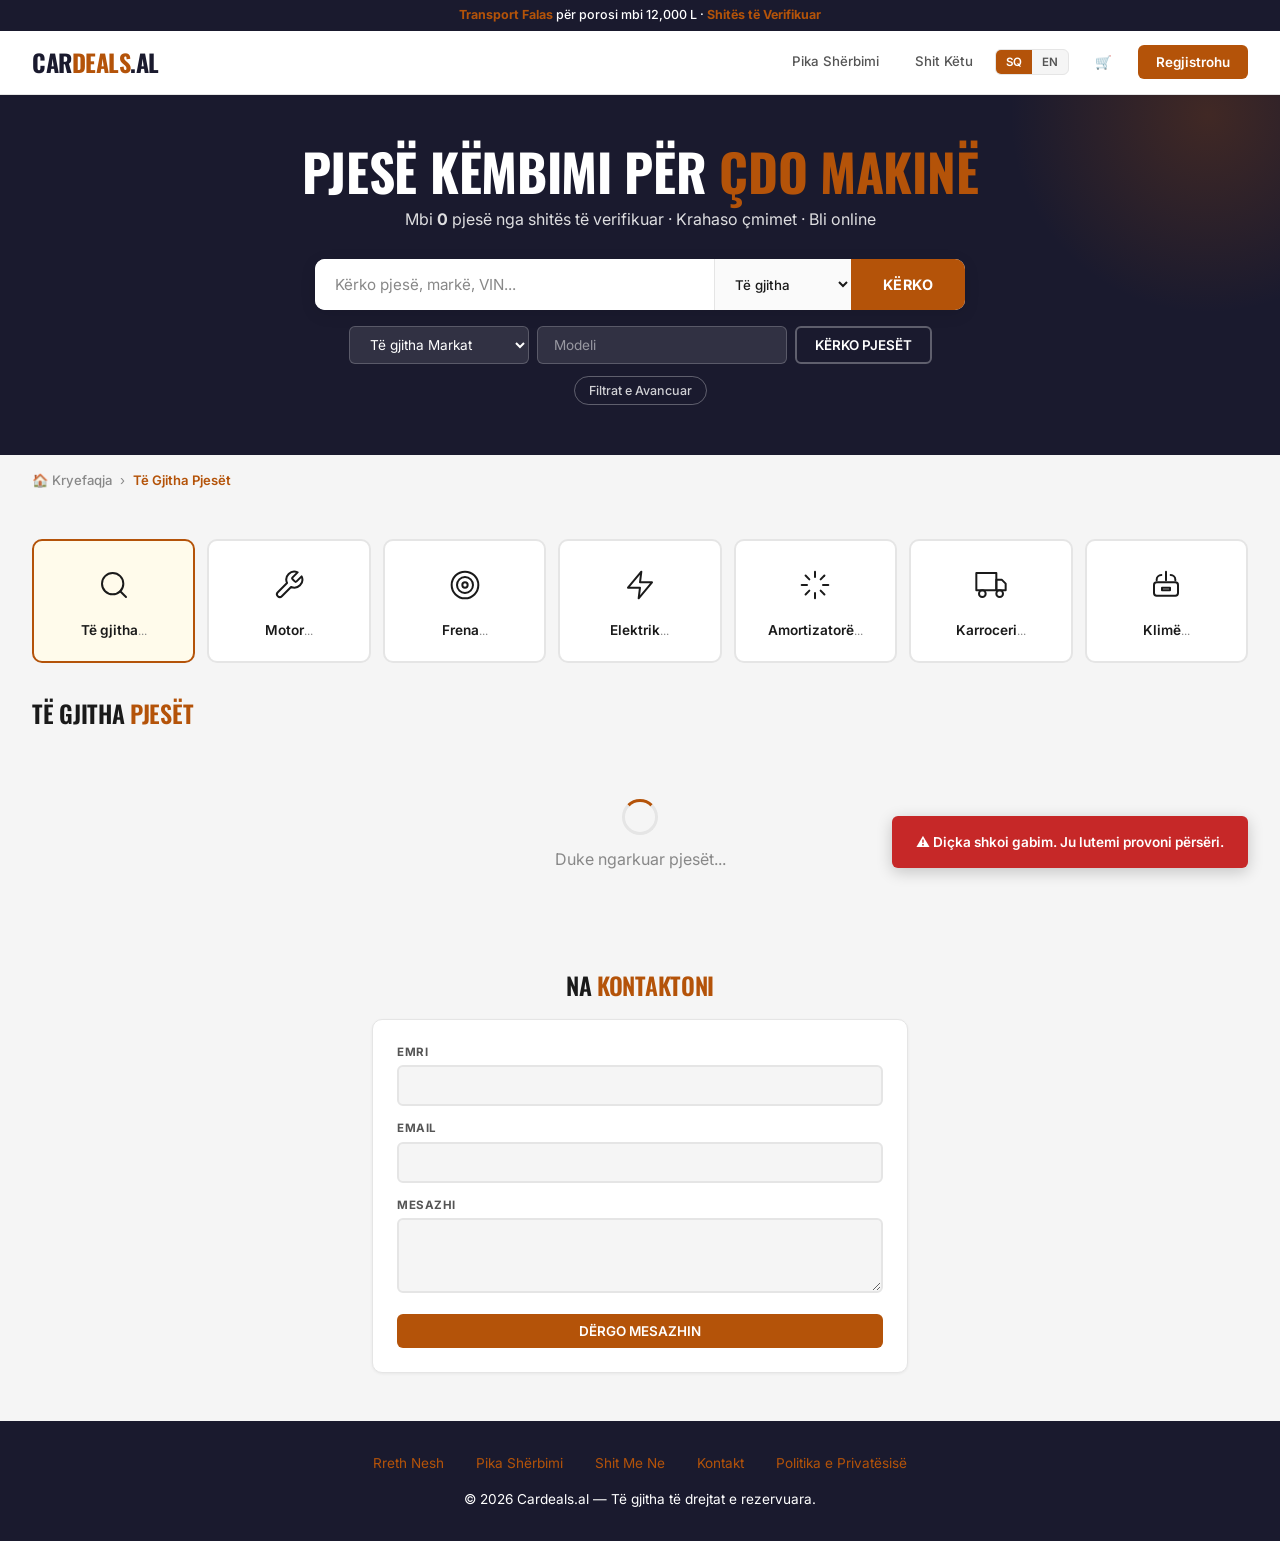
==== commit a0f6e255: "Update index.html" ====
--- a/index.html
+++ b/index.html
@@ -4,17 +4,26 @@
 <meta charset="UTF-8">
 <meta name="viewport" content="width=device-width, initial-scale=1.0">
 <title>Cardeals.al — Gjej & Krahaso Pjesë Këmbimi në Shqipëri</title>
-<meta name="description" content="Platforma #1 e pjesëve të këmbimit në Shqipëri. Gjej dhe krahaso çmime për pjesë auto nga shitës të verifikuar." />
-<meta name="keywords" content="pjesë këmbimi, pjesë auto, pjesë makine, Shqipëri, Tiranë, online, krahaso çmime" />
+<meta name="title" content="Cardeals.al — Pjesë Këmbimi për Çdo Makinë në Shqipëri" />
+<meta name="description" content="Platforma #1 e pjesëve të këmbimit në Shqipëri. Mbi 1000+ pjesë auto nga shitës të verifikuar. Krahaso çmimet dhe bli online. Transport falas mbi 12,000 L." />
+<meta name="keywords" content="pjesë këmbimi, pjesë auto, pjesë makine, Shqipëri, Tiranë, online, krahaso çmime, frena, motor, amortizatorë, karroceri" />
+<meta name="author" content="Cardeals.al" />
+<meta name="language" content="Albanian" />
+<meta name="geo.region" content="AL" />
+<meta name="geo.placename" content="Tiranë" />
 <meta name="robots" content="index, follow" />
 <link rel="canonical" href="https://cardeals.al/index.html" />
-<meta property="og:title" content="Cardeals.al — Gjej & Krahaso Pjesë Këmbimi" />
-<meta property="og:description" content="Platforma #1 e pjesëve të këmbimit në Shqipëri. Krahaso çmimet dhe bli direkt." />
+<meta property="og:type" content="website" />
 <meta property="og:url" content="https://cardeals.al" />
-<meta property="og:type" content="website" />
-<meta name="twitter:card" content="summary" />
+<meta property="og:title" content="Cardeals.al — Pjesë Këmbimi për Çdo Makinë" />
+<meta property="og:description" content="Platforma #1 e pjesëve të këmbimit në Shqipëri. Krahaso çmimet dhe bli direkt nga shitës të verifikuar." />
+<meta property="og:image" content="https://tori-webpage.github.io/cardeals/cardeals-icon.png" />
+<meta property="og:site_name" content="Cardeals.al" />
+<meta property="og:locale" content="sq_AL" />
+<meta name="twitter:card" content="summary_large_image" />
 <meta name="twitter:title" content="Cardeals.al — Pjesë Këmbimi në Shqipëri" />
 <meta name="twitter:description" content="Gjej dhe krahaso çmime për pjesë auto nga shitës të verifikuar." />
+<meta name="twitter:image" content="https://tori-webpage.github.io/cardeals/cardeals-icon.png" />
 <link rel="manifest" href="/manifest.json" />
 <meta name="theme-color" content="#b45309" />
 <meta name="apple-mobile-web-app-capable" content="yes" />
@@ -27,17 +36,27 @@
 <script src="https://www.gstatic.com/firebasejs/10.12.0/firebase-auth-compat.js"></script>
 <script src="js/firebase.js"></script>
 <script src="js/app.js"></script>
+<script src="js/error-handler.js"></script>
+<script src="js/performance.js"></script>
+<script src="js/analytics.js"></script>
 <link rel="stylesheet" href="css/style.css" />
-<style>
-/* Marketplace-specific styles only */
-.cart-btn{background:rgba(255,255,255,0.1);border:1px solid rgba(255,255,255,0.2);border-radius:var(--radius-sm);padding:8px 14px;font-weight:600;cursor:pointer;display:flex;align-items:center;gap:6px;position:relative;font-family:'Inter',sans-serif;color:white;transition:all 0.2s;}
-.cart-btn:hover{background:rgba(255,255,255,0.2);}
-.cart-badge{background:var(--primary);color:white;font-size:0.6rem;padding:2px 7px;border-radius:10px;position:absolute;top:-8px;right:-8px;display:none;font-weight:700;}
-</style>
+
+<script type="application/ld+json">
+{
+  "@context": "https://schema.org",
+  "@type": "WebApplication",
+  "name": "Cardeals.al",
+  "url": "https://cardeals.al",
+  "description": "Platforma #1 e pjesëve të këmbimit në Shqipëri",
+  "applicationCategory": "Marketplace",
+  "operatingSystem": "All",
+  "offers": { "@type": "Offer", "price": "0", "priceCurrency": "ALL" }
+}
+</script>
 </head>
 <body>
 
-<div class="top-bar"><span>Transport Falas</span> për porosi mbi 12,000 L (për shitës) · <span>Shitës të Verifikuar</span></div>
+<div class="top-bar"><span>Transport Falas</span> për porosi mbi 12,000 L · <span>Shitës të Verifikuar</span></div>
 
 <nav>
   <a class="logo" href="#">Car<span>deals</span>.al</a>
@@ -98,6 +117,12 @@
   </div>
 </div>
 
+<div class="breadcrumbs" style="max-width:1340px;margin:0 auto;padding:1rem 2rem;display:flex;gap:0.5rem;align-items:center;font-size:0.82rem;flex-wrap:wrap;">
+  <a href="index.html" style="color:var(--text-muted);text-decoration:none;font-weight:500;">🏠 Kryefaqja</a>
+  <span style="color:var(--text-muted);">›</span>
+  <span id="breadcrumbCurrent" style="color:var(--primary);font-weight:600;">Të Gjitha Pjesët</span>
+</div>
+
 <div class="category-section">
   <div class="category-grid" id="categoryGrid">
     <div class="cat-card active" onclick="filterCatGlobal(this,'all')"><span class="cat-icon"><svg width="32" height="32" viewBox="0 0 24 24" fill="none" stroke="currentColor" stroke-width="1.5" stroke-linecap="round" stroke-linejoin="round"><circle cx="11" cy="11" r="8"/><line x1="21" y1="21" x2="16.65" y2="16.65"/></svg></span><span class="cat-name" data-l="catAll">Të gjitha</span><span class="cat-count" id="countAll">...</span></div>
@@ -232,9 +257,6 @@
 let currentPageNum=1,itemsPerPage=24,filteredParts=[],totalPages=1,lastPage=1;
 let cart=[];
 
-// Firebase Auth
-const auth=firebase.auth(),db=firebase.firestore();
-
 function openRegisterModal(){g('authModal').classList.add('open');showAuthTab('login');}
 function toggleAdvancedFilters(){g('advancedFilters').classList.toggle('open');}
 function resetAdvancedFilters(){['filterYearFrom','filterYearTo','filterGeneration','filterEngine','filterOem','filterMaxPrice'].forEach(function(id){var el=g(id);if(el)el.value='';});g('filterFuel').value='';renderParts();}
@@ -258,7 +280,7 @@
 function submitContact(){var n=g('contactName').value.trim(),e=g('contactEmail').value.trim(),m=g('contactMsg').value.trim();if(!n||!e||!m){showToast('Plotëso të gjitha fushat!',true);return;}db.collection('contact_messages').add({name:n,email:e,message:m,status:'unread',createdAt:firebase.firestore.FieldValue.serverTimestamp()}).then(function(){showToast('✅ Mesazhi u dërgua!');g('contactName').value='';g('contactEmail').value='';g('contactMsg').value='';}).catch(function(err){showToast('❌ Gabim',true);});}
 
 function searchByCar(){currentCarMake=g('carMakeSelect').value;currentCarModel=g('carModelInput').value.trim();g('searchInput').value='';renderParts();}
-function filterCatGlobal(el,cat){currentFilter=cat;document.querySelectorAll('.cat-card').forEach(function(c){c.classList.remove('active');});el.classList.add('active');renderParts();}
+function filterCatGlobal(el,cat){currentFilter=cat;document.querySelectorAll('.cat-card').forEach(function(c){c.classList.remove('active');});el.classList.add('active');g('breadcrumbCurrent').textContent=cat==='all'?'Të Gjitha Pjesët':getCatName(cat);renderParts();}
 function filterCond(val){currentCondition=val;renderParts();}
 
 function loadParts(){db.collection('parts').where('status','==','active').onSnapshot(function(snap){allParts=snap.docs.map(function(d){return {id:d.id,...d.data()};});allParts.sort(function(a,b){return (b.createdAt?.toMillis?.()||0)-(a.createdAt?.toMillis?.()||0);});renderParts();renderDeals();updateCategoryCounts();g('heroPartCount').textContent=allParts.length.toLocaleString();},function(err){console.error(err);});}
@@ -269,14 +291,16 @@
 
 function applyFilters(){var search=g('searchInput').value.toLowerCase(),brand=currentCarMake,model=currentCarModel.toLowerCase();var yearFrom=parseInt(g('filterYearFrom').value)||null,yearTo=parseInt(g('filterYearTo').value)||null;var generation=g('filterGeneration').value.toLowerCase(),engine=g('filterEngine').value.toLowerCase();var fuel=g('filterFuel').value,oem=g('filterOem').value.toLowerCase();var maxPrice=parseFloat(g('filterMaxPrice').value)||Infinity;return allParts.filter(function(p){var name=getPartName(p).toLowerCase(),fits=(p.fits||'').toLowerCase();var pYear=p.year||0,pGen=(p.generation||'').toLowerCase(),pEngine=(p.engineType||'').toLowerCase();var pFuel=p.fuelType||'',pOem=(p.oemNumber||'').toLowerCase();if(currentFilter!=='all'&&p.category!==currentFilter)return false;if(currentCondition!=='all'&&p.condition!==currentCondition)return false;if(search&&name.indexOf(search)===-1&&fits.indexOf(search)===-1&&pEngine.indexOf(search)===-1&&pOem.indexOf(search)===-1&&pGen.indexOf(search)===-1&&String(pYear).indexOf(search)===-1)return false;if(brand&&fits.indexOf(brand.toLowerCase())===-1)return false;if(model&&fits.indexOf(model)===-1)return false;if(yearFrom&&pYear<yearFrom)return false;if(yearTo&&pYear>yearTo)return false;if(generation&&pGen.indexOf(generation)===-1)return false;if(engine&&pEngine.indexOf(engine)===-1)return false;if(fuel&&pFuel!==fuel)return false;if(oem&&pOem.indexOf(oem)===-1)return false;if((p.basePrice||0)>maxPrice)return false;return true;});}
 
-function renderParts(){filteredParts=applyFilters();totalPages=Math.ceil(filteredParts.length/itemsPerPage);if(currentPageNum>totalPages)currentPageNum=1;if(totalPages===0){currentPageNum=1;totalPages=1;}lastPage=totalPages;var start=(currentPageNum-1)*itemsPerPage,paginatedParts=filteredParts.slice(start,start+itemsPerPage);g('resultCount').textContent=filteredParts.length+' pjesë';var grid=g('partsGrid');if(!filteredParts.length){grid.innerHTML='<div class="empty-state">Nuk u gjet asnjë pjesë.</div>';g('paginationControls').style.display='none';return;}grid.innerHTML=paginatedParts.map(function(p){var name=getPartName(p);var dp=getDiscountedPrice(p),fin=getFinalPrice(p),stk=p.stock||0;var image=p.images&&p.images.length?p.images[0]:null;var promoted=p.weeklyPromo&&p.promoExpiresAt&&new Date()<(p.promoExpiresAt.toDate?p.promoExpiresAt.toDate():new Date(p.promoExpiresAt));var metaHTML=[];if(p.year)metaHTML.push(p.year);if(p.generation)metaHTML.push(p.generation);if(p.engineType)metaHTML.push(p.engineType);return '<div class="part-card" onclick="openModal(\''+p.id+'\')"><div class="part-card-img">'+(image?'<img src="'+image+'" alt="'+name+'" loading="lazy" />':'<span class="no-img">'+noImageSVG(p.category,200,180)+'</span>')+'<span class="cond-tag '+(p.condition==='new'?'cond-new':'cond-used')+'">'+(p.condition==='new'?'E Re':'E Përdorur')+'</span>'+(promoted?'<span class="promo-tag">Promo</span>':'')+'</div><div class="part-card-body"><div class="part-card-name">'+name+'</div><div class="part-card-fits">🚗 '+(p.fits||'')+' · 🏪 <a href="dyqani.html?id='+(p.uid||'')+'" onclick="event.stopPropagation();">'+(p.sellerName||'')+'</a></div>'+(metaHTML.length?'<div class="part-card-meta">'+metaHTML.join(' · ')+(p.oemNumber?' · OEM: '+p.oemNumber:'')+'</div>':'')+'<div class="part-card-footer"><div class="part-card-price">'+formatPrice(fin)+'</div><span class="part-card-stock '+(stk===0?'stock-out':stk<=3?'stock-low':'stock-ok')+'">'+(stk===0?'Jashtë Stokut':stk+' copë')+'</span></div></div></div>';}).join('');var pag=g('paginationControls');if(totalPages>1){pag.style.display='flex';updatePaginationButtons();}else{pag.style.display='none';}}
+function renderSkeletons(count){var html='';for(var i=0;i<count;i++){html+='<div class="part-card skeleton-card"><div class="skeleton skeleton-img"></div><div style="padding:1rem;"><div class="skeleton skeleton-line"></div><div class="skeleton skeleton-line short"></div><div class="skeleton skeleton-line medium"></div><div class="skeleton skeleton-price"></div></div></div>';}return html;}
+
+function renderParts(){filteredParts=applyFilters();totalPages=Math.ceil(filteredParts.length/itemsPerPage);if(currentPageNum>totalPages)currentPageNum=1;if(totalPages===0){currentPageNum=1;totalPages=1;}lastPage=totalPages;var start=(currentPageNum-1)*itemsPerPage,paginatedParts=filteredParts.slice(start,start+itemsPerPage);g('resultCount').textContent=filteredParts.length+' pjesë';var grid=g('partsGrid');if(!filteredParts.length){grid.innerHTML='<div class="empty-state">Nuk u gjet asnjë pjesë.</div>';g('paginationControls').style.display='none';return;}grid.innerHTML=paginatedParts.map(function(p){var name=getPartName(p);var dp=getDiscountedPrice(p),fin=getFinalPrice(p),stk=p.stock||0;var image=p.images&&p.images.length?p.images[0]:null;var promoted=p.weeklyPromo&&p.promoExpiresAt&&new Date()<(p.promoExpiresAt.toDate?p.promoExpiresAt.toDate():new Date(p.promoExpiresAt));var metaHTML=[];if(p.year)metaHTML.push(p.year);if(p.generation)metaHTML.push(p.generation);if(p.engineType)metaHTML.push(p.engineType);var rating=renderStars(getSellerRating(p.uid,allParts));return '<div class="part-card" onclick="openModal(\''+p.id+'\')"><div class="part-card-img">'+(image?'<img src="'+image+'" alt="'+name+'" loading="lazy" />':'<span class="no-img">'+noImageSVG(p.category,200,180)+'</span>')+'<span class="cond-tag '+(p.condition==='new'?'cond-new':'cond-used')+'">'+(p.condition==='new'?'E Re':'E Përdorur')+'</span>'+(promoted?'<span class="promo-tag">Promo</span>':'')+'<button class="wishlist-btn" data-part-id="'+p.id+'" onclick="event.stopPropagation();toggleWishlist(\''+p.id+'\')" style="position:absolute;bottom:8px;right:8px;background:white;border:none;border-radius:50%;width:30px;height:30px;cursor:pointer;font-size:1rem;box-shadow:0 1px 3px rgba(0,0,0,0.1);">'+(isWishlisted(p.id)?'❤️':'🤍')+'</button></div><div class="part-card-body"><div class="part-card-name">'+name+'</div><div class="part-card-fits">🚗 '+(p.fits||'')+' · 🏪 <a href="dyqani.html?id='+(p.uid||'')+'" onclick="event.stopPropagation();">'+(p.sellerName||'')+'</a> '+rating+'</div>'+(metaHTML.length?'<div class="part-card-meta">'+metaHTML.join(' · ')+(p.oemNumber?' · OEM: '+p.oemNumber:'')+'</div>':'')+'<div class="part-card-footer"><div class="part-card-price">'+formatPrice(fin)+'</div><span class="part-card-stock '+(stk===0?'stock-out':stk<=3?'stock-low':'stock-ok')+'">'+(stk===0?'Jashtë Stokut':stk+' copë')+'</span></div></div></div>';}).join('');var pag=g('paginationControls');if(totalPages>1){pag.style.display='flex';updatePaginationButtons();}else{pag.style.display='none';}}
 
 function updatePaginationButtons(){g('pageInfo').textContent=currentPageNum+' / '+totalPages;g('firstPageBtn').disabled=currentPageNum===1;g('prevPageBtn').disabled=currentPageNum===1;g('nextPageBtn').disabled=currentPageNum===totalPages;g('lastPageBtn').disabled=currentPageNum===totalPages;}
 function goToPage(page){if(page<1||page>totalPages)return;currentPageNum=page;renderParts();window.scrollTo({top:0,behavior:'smooth'});}
 function nextPage(){if(currentPageNum<totalPages)goToPage(currentPageNum+1);}
 function prevPage(){if(currentPageNum>1)goToPage(currentPageNum-1);}
 
-function openModal(id){selectedPart=allParts.find(function(p){return p.id===id;});if(!selectedPart)return;var name=getPartName(selectedPart);var dp=getDiscountedPrice(selectedPart),fin=getFinalPrice(selectedPart),stk=selectedPart.stock||0;var image=selectedPart.images&&selectedPart.images.length?selectedPart.images[0]:null;var imgEl=g('mImage');if(image){imgEl.src=image;imgEl.style.display='block';}else{imgEl.style.display='none';}g('mName').textContent=name;g('mSeller').innerHTML='<a href="dyqani.html?id='+(selectedPart.uid||'')+'" style="color:var(--primary);">'+(selectedPart.sellerName||'')+'</a> · '+(selectedPart.sellerCity||'');g('mStockInfo').innerHTML=stk===0?'<span style="color:#c62828;">⚠️ Jashtë stokut</span>':stk<=3?'<span style="color:#f57c00;">⚠️ Mbeten '+stk+' copë</span>':'<span style="color:#2e7d32;">✓ '+stk+' copë në stok</span>';g('mPriceSummary').innerHTML='<div style="display:flex;justify-content:space-between;padding:4px 0;"><span>Çmimi Total</span><span style="color:#2e7d32;font-weight:700;">'+formatPrice(fin)+'</span></div>';g('buyModal').classList.add('open');}
+function openModal(id){selectedPart=allParts.find(function(p){return p.id===id;});if(!selectedPart)return;var name=getPartName(selectedPart);var dp=getDiscountedPrice(selectedPart),fin=getFinalPrice(selectedPart),stk=selectedPart.stock||0;var image=selectedPart.images&&selectedPart.images.length?selectedPart.images[0]:null;var imgEl=g('mImage');if(image){imgEl.src=image;imgEl.style.display='block';}else{imgEl.style.display='none';}g('mName').textContent=name;g('mSeller').innerHTML='<a href="dyqani.html?id='+(selectedPart.uid||'')+'" style="color:var(--primary);">'+(selectedPart.sellerName||'')+'</a> · '+(selectedPart.sellerCity||'');g('mStockInfo').innerHTML=stk===0?'<span style="color:#c62828;">⚠️ Jashtë stokut</span>':stk<=3?'<span style="color:#f57c00;">⚠️ Mbeten '+stk+' copë</span>':'<span style="color:#2e7d32;">✓ '+stk+' copë në stok</span>';g('mPriceSummary').innerHTML='<div style="display:flex;justify-content:space-between;padding:4px 0;"><span>Çmimi Total</span><span style="color:#2e7d32;font-weight:700;">'+formatPrice(fin)+'</span></div>';g('buyModal').classList.add('open');Analytics.partView(id,name);}
 
 // ===== CART =====
 function loadCart(){try{var saved=localStorage.getItem('cardeals_cart');if(saved)cart=JSON.parse(saved);}catch(e){cart=[];}updateCartBadge();}
@@ -296,7 +320,7 @@
     var key=item.sellerUid||'unknown';
     if(!groups[key])groups[key]={sellerName:item.sellerName,sellerCity:item.sellerCity,sellerUid:item.sellerUid,items:[],subtotal:0,shipping:0};
     var dp=item.discount>0?Math.round((item.basePrice||0)*(1-(item.discount||0)/100)):(item.basePrice||0);
-    var fee=Math.round(dp*(typeof PLATFORM_FEE!=='undefined'?PLATFORM_FEE:0.08)),fin=dp+fee,it=fin*(item.qty||1);
+    var fee=Math.round(dp*PLATFORM_FEE),fin=dp+fee,it=fin*(item.qty||1);
     groups[key].items.push({...item,index:i,fin:fin,itemTotal:it});
     groups[key].subtotal+=it;
   });
@@ -340,12 +364,13 @@
     var batch=db.batch();
     for(var sellerUid in groups){
       var sellerItems=groups[sellerUid],sellerSubtotal=0;
-      sellerItems.forEach(function(item){var dp=item.discount>0?Math.round((item.basePrice||0)*(1-(item.discount||0)/100)):(item.basePrice||0);var fee=Math.round(dp*(typeof PLATFORM_FEE!=='undefined'?PLATFORM_FEE:0.08)),fin=dp+fee;sellerSubtotal+=fin*(item.qty||1);});
+      sellerItems.forEach(function(item){var dp=item.discount>0?Math.round((item.basePrice||0)*(1-(item.discount||0)/100)):(item.basePrice||0);var fee=Math.round(dp*PLATFORM_FEE),fin=dp+fee;sellerSubtotal+=fin*(item.qty||1);});
       var shipping=calculateShipping(sellerSubtotal,'online');
       var orderItems=[];
-      sellerItems.forEach(function(item){var dp=item.discount>0?Math.round((item.basePrice||0)*(1-(item.discount||0)/100)):(item.basePrice||0);var fee=Math.round(dp*(typeof PLATFORM_FEE!=='undefined'?PLATFORM_FEE:0.08)),fin=dp+fee,total=fin*(item.qty||1);orderItems.push({partId:item.partId,partName:item.partName,partEmoji:'⚙️',basePrice:dp,quantity:item.qty||1,platformFee:fee*(item.qty||1),totalPrice:total});});
+      sellerItems.forEach(function(item){var dp=item.discount>0?Math.round((item.basePrice||0)*(1-(item.discount||0)/100)):(item.basePrice||0);var fee=Math.round(dp*PLATFORM_FEE),fin=dp+fee,total=fin*(item.qty||1);orderItems.push({partId:item.partId,partName:item.partName,partEmoji:'⚙️',basePrice:dp,quantity:item.qty||1,platformFee:fee*(item.qty||1),totalPrice:total});});
       var orderRef=db.collection('orders').doc();
-      batch.set(orderRef,{sellerUid:sellerUid,sellerName:sellerItems[0].sellerName,sellerCity:sellerItems[0].sellerCity,items:orderItems,partCount:orderItems.length,partName:orderItems.map(function(i){return i.partName;}).join(', '),partEmoji:'⚙️',basePrice:sellerSubtotal,quantity:orderItems.reduce(function(s,i){return s+i.quantity;},0),platformFee:orderItems.reduce(function(s,i){return s+i.platformFee;},0),totalPrice:sellerSubtotal,shippingFee:shipping,grandTotal:sellerSubtotal+shipping,deliveryAddress:addr,deliveryCity:city,deliveryPhone:phone,deliveryEmail:email,payMethod:payMethod,status:'pending',createdAt:firebase.firestore.FieldValue.serverTimestamp(),buyerUid:currentBuyer?.uid||null,buyerName:currentBuyer?.email?.split('@')[0]||'Klient',buyerPhone:phone});
+      var orderData={sellerUid:sellerUid,sellerName:sellerItems[0].sellerName,sellerCity:sellerItems[0].sellerCity,items:orderItems,partCount:orderItems.length,partName:orderItems.map(function(i){return i.partName;}).join(', '),partEmoji:'⚙️',basePrice:sellerSubtotal,quantity:orderItems.reduce(function(s,i){return s+i.quantity;},0),platformFee:orderItems.reduce(function(s,i){return s+i.platformFee;},0),totalPrice:sellerSubtotal,shippingFee:shipping,grandTotal:sellerSubtotal+shipping,deliveryAddress:addr,deliveryCity:city,deliveryPhone:phone,deliveryEmail:email,payMethod:payMethod,status:'pending',createdAt:firebase.firestore.FieldValue.serverTimestamp(),buyerUid:currentBuyer?.uid||null,buyerName:currentBuyer?.email?.split('@')[0]||'Klient',buyerPhone:phone};
+      batch.set(orderRef,orderData);
       for(var item of sellerItems){var partRef=db.collection('parts').doc(item.partId);var partDoc=await partRef.get();if(partDoc.exists){var currentStock=partDoc.data().stock||0;var newStock=Math.max(0,currentStock-(item.qty||1));batch.update(partRef,{stock:newStock,status:newStock>0?'active':'inactive',sales:(partDoc.data().sales||0)+(item.qty||1)});}}
     }
     await batch.commit();
--- a/css/style.css
+++ b/css/style.css
@@ -1,5 +1,5 @@
 /* =============================================
-   Cardeals.al — Unified Design System v2.0
+   Cardeals.al — Unified Design System v3.0
    ============================================= */
 
 :root {
@@ -33,6 +33,7 @@
 
 /* ========== RESET & BASE ========== */
 * { margin: 0; padding: 0; box-sizing: border-box; }
+html { scroll-behavior: smooth; }
 
 body {
   font-family: 'Inter', -apple-system, sans-serif;
@@ -47,12 +48,37 @@
 ::-webkit-scrollbar-track { background: var(--bg); }
 ::-webkit-scrollbar-thumb { background: var(--border); border-radius: 3px; }
 
+/* ========== ACCESSIBILITY ========== */
+:focus-visible {
+  outline: 3px solid var(--primary);
+  outline-offset: 2px;
+}
+.sr-only {
+  position: absolute;
+  width: 1px; height: 1px;
+  padding: 0; margin: -1px;
+  overflow: hidden;
+  clip: rect(0,0,0,0);
+  border: 0;
+}
+@media (prefers-reduced-motion: reduce) {
+  *, *::before, *::after {
+    animation-duration: 0.01ms !important;
+    animation-iteration-count: 1 !important;
+    transition-duration: 0.01ms !important;
+  }
+}
+
 /* ========== TYPOGRAPHY ========== */
 h1, h2, h3, h4 {
   font-family: 'Oswald', sans-serif;
   text-transform: uppercase;
   letter-spacing: -0.3px;
 }
+a { color: var(--primary); text-decoration: none; }
+a:hover { text-decoration: underline; }
+
+/* ========== LOGO ========== */
 .logo {
   font-family: 'Oswald', sans-serif;
   font-size: 1.5rem;
@@ -150,8 +176,8 @@
 .lang-btn.active { background: var(--primary); color: white; }
 
 /* ========== FORM FIELDS ========== */
-.field, .inp-group { margin-bottom: 0.9rem; }
-.field label, .inp-group label {
+.field, .inp-group, .field-group { margin-bottom: 0.9rem; }
+.field label, .inp-group label, .field-group label {
   display: block;
   font-size: 0.72rem;
   font-weight: 700;
@@ -161,7 +187,8 @@
   margin-bottom: 4px;
 }
 .field input, .field select, .field textarea,
-.inp-group input, .inp-group select {
+.inp-group input, .inp-group select,
+.field-group input, .field-group select, .field-group textarea {
   width: 100%;
   padding: 10px 12px;
   border: 2px solid var(--border);
@@ -173,7 +200,8 @@
   background: var(--bg);
 }
 .field input:focus, .field select:focus, .field textarea:focus,
-.inp-group input:focus, .inp-group select:focus {
+.inp-group input:focus, .inp-group select:focus,
+.field-group input:focus, .field-group select:focus, .field-group textarea:focus {
   border-color: var(--primary);
 }
 .inp-row { display: grid; grid-template-columns: 1fr 1fr; gap: 0.75rem; }
@@ -184,6 +212,7 @@
   cursor: pointer; color: var(--text);
 }
 .radio-group input[type="radio"] { accent-color: var(--primary); width: auto; }
+textarea { resize: vertical; min-height: 60px; }
 
 /* ========== SIDEBAR ========== */
 .sidebar {
@@ -524,6 +553,24 @@
   margin: 0 auto;
 }
 @keyframes spin { to { transform: rotate(360deg); } }
+
+/* ========== SKELETON LOADING ========== */
+.skeleton {
+  background: linear-gradient(90deg, #f0f0f0 25%, #e0e0e0 50%, #f0f0f0 75%);
+  background-size: 200% 100%;
+  animation: shimmer 1.5s infinite;
+  border-radius: var(--radius-sm);
+}
+@keyframes shimmer {
+  0% { background-position: 200% 0; }
+  100% { background-position: -200% 0; }
+}
+.skeleton-card { height: 350px; display: flex; flex-direction: column; }
+.skeleton-img { height: 180px; width: 100%; }
+.skeleton-line { height: 14px; margin: 0.5rem 1rem; }
+.skeleton-line.short { width: 60%; }
+.skeleton-line.medium { width: 80%; }
+.skeleton-price { height: 20px; width: 100px; margin: 0.5rem 1rem; }
 
 /* ========== FOOTER ========== */
 footer {
@@ -589,7 +636,6 @@
   width: fit-content;
   margin: 0 auto 1.5rem;
 }
-
 .auth-tabs {
   display: flex;
   margin-bottom: 1.5rem;
@@ -662,7 +708,6 @@
 .cart-item-price { font-weight: 700; color: var(--success); font-size: 0.85rem; }
 .cart-item-qty { display: flex; align-items: center; gap: 0.4rem; }
 .cart-item-remove { background: none; border: none; color: var(--danger); cursor: pointer; font-size: 1rem; }
-
 .qty-btn {
   width: 28px; height: 28px;
   border-radius: 50%;
@@ -683,30 +728,16 @@
 }
 
 /* ========== DASHBOARD CARDS ========== */
-.dash-card {
-  background: #fafafa;
-  border-radius: 8px;
-  padding: 1rem;
-  text-align: center;
-}
-.dash-num {
-  font-family: 'Oswald', sans-serif;
-  font-size: 1.4rem;
-  font-weight: 700;
-  color: var(--primary);
-}
-.dash-lbl {
-  font-size: 0.72rem;
-  color: var(--text-muted);
-  text-transform: uppercase;
-  letter-spacing: 0.5px;
-}
+.dash-card { background: #fafafa; border-radius: 8px; padding: 1rem; text-align: center; }
+.dash-num { font-family: 'Oswald', sans-serif; font-size: 1.4rem; font-weight: 700; color: var(--primary); }
+.dash-lbl { font-size: 0.72rem; color: var(--text-muted); text-transform: uppercase; letter-spacing: 0.5px; }
+.detail-card { background: #fafafa; border-radius: 8px; padding: 1rem; text-align: center; }
+.dc-val { font-family: 'Oswald', sans-serif; font-size: 1.5rem; font-weight: 700; color: var(--primary); }
+.dc-lbl { font-size: 0.72rem; color: var(--text-muted); text-transform: uppercase; letter-spacing: 0.5px; }
 
 /* ========== ACTIVITY ========== */
 .activity-row {
-  display: flex;
-  align-items: center;
-  gap: 1rem;
+  display: flex; align-items: center; gap: 1rem;
   padding: 0.85rem 1.25rem;
   border-bottom: 1px solid var(--border);
 }
@@ -717,42 +748,17 @@
 .act-sub { font-size: 0.75rem; color: var(--text-muted); }
 .act-price { font-weight: 600; font-size: 0.9rem; }
 
-/* ========== DETAIL CARDS ========== */
-.detail-card {
-  background: #fafafa;
-  border-radius: 8px;
-  padding: 1rem;
-  text-align: center;
-}
-.dc-val {
-  font-family: 'Oswald', sans-serif;
-  font-size: 1.5rem;
-  font-weight: 700;
-  color: var(--primary);
-}
-.dc-lbl {
-  font-size: 0.72rem;
-  color: var(--text-muted);
-  text-transform: uppercase;
-  letter-spacing: 0.5px;
-}
-
-/* ========== BACK LINKS ========== */
+/* ========== BACK LINKS & LOGOUT ========== */
 .back-link {
-  display: block;
-  text-align: center;
+  display: block; text-align: center;
   color: rgba(255,255,255,0.7);
-  font-size: 0.72rem;
-  font-weight: 500;
+  font-size: 0.72rem; font-weight: 500;
   text-decoration: none;
-  margin-bottom: 0.5rem;
-  padding: 5px;
+  margin-bottom: 0.5rem; padding: 5px;
   border: 1px solid rgba(255,255,255,0.1);
   border-radius: 6px;
 }
 .back-link:hover { border-color: var(--primary); color: var(--primary); }
-
-/* ========== LOGOUT BUTTON ========== */
 .logout-btn {
   width: 100%;
   background: transparent;
@@ -767,7 +773,7 @@
 }
 .logout-btn:hover { border-color: var(--primary); color: var(--primary); }
 
-/* ========== ADMIN SIDEBAR INFO ========== */
+/* ========== ADMIN/BUSINESS SIDEBAR INFO ========== */
 .admin-info {
   background: rgba(180,83,9,0.15);
   border: 1px solid rgba(180,83,9,0.25);
@@ -776,18 +782,8 @@
   margin-bottom: 0.75rem;
   font-size: 0.78rem;
 }
-.admin-info .ai-label {
-  color: var(--primary);
-  font-weight: 700;
-  font-size: 0.68rem;
-  text-transform: uppercase;
-  letter-spacing: 0.5px;
-}
-.admin-info .ai-email {
-  color: rgba(255,255,255,0.7);
-  margin-top: 2px;
-  word-break: break-all;
-}
+.admin-info .ai-label { color: var(--primary); font-weight: 700; font-size: 0.68rem; text-transform: uppercase; letter-spacing: 0.5px; }
+.admin-info .ai-email { color: rgba(255,255,255,0.7); margin-top: 2px; word-break: break-all; }
 .biz-badge {
   background: rgba(180,83,9,0.15);
   border: 1px solid rgba(180,83,9,0.3);
@@ -805,14 +801,7 @@
   margin-bottom: 0.75rem;
 }
 .workshop-badge .ws-name { font-weight: 600; font-size: 0.88rem; }
-.workshop-badge .ws-role {
-  font-size: 0.7rem;
-  color: var(--primary);
-  font-weight: 600;
-  text-transform: uppercase;
-  letter-spacing: 0.5px;
-  margin-top: 2px;
-}
+.workshop-badge .ws-role { font-size: 0.7rem; color: var(--primary); font-weight: 600; text-transform: uppercase; letter-spacing: 0.5px; margin-top: 2px; }
 
 /* ========== HERO (MARKETPLACE) ========== */
 .hero {
@@ -844,6 +833,7 @@
 .hero p { font-size: 1rem; opacity: 0.85; margin-bottom: 1.75rem; }
 
 /* ========== CATEGORY GRID ========== */
+.category-section { padding: 2rem; max-width: 1340px; margin: 0 auto; }
 .category-grid {
   display: grid;
   grid-template-columns: repeat(auto-fill, minmax(160px, 1fr));
@@ -866,6 +856,7 @@
 .cat-count { font-size: 0.72rem; color: var(--text-muted); margin-top: 2px; }
 
 /* ========== PARTS GRID ========== */
+.main-content { max-width: 1340px; margin: 0 auto; padding: 0 2rem 3rem; }
 .parts-grid {
   display: grid;
   grid-template-columns: repeat(auto-fill, minmax(260px, 1fr));
@@ -885,13 +876,14 @@
 .part-card-img {
   width: 100%; height: 180px;
   background: #fafafa;
-  display: flex;
-  align-items: center;
-  justify-content: center;
+  display: flex; align-items: center; justify-content: center;
   overflow: hidden;
   position: relative;
   flex-shrink: 0;
-}
+  cursor: zoom-in;
+}
+.part-card-img.zoomed { cursor: zoom-out; }
+.part-card-img.zoomed img { transform: scale(1.8); transition: transform 0.3s ease; }
 .part-card-img img { width: 100%; height: 100%; object-fit: contain; padding: 1rem; }
 .part-card-body { padding: 1rem; flex: 1; display: flex; flex-direction: column; }
 .part-card-name { font-weight: 600; font-size: 0.88rem; line-height: 1.3; margin-bottom: 0.15rem; }
@@ -902,9 +894,7 @@
   margin-top: auto;
   padding-top: 0.6rem;
   border-top: 1px solid var(--border-light);
-  display: flex;
-  justify-content: space-between;
-  align-items: center;
+  display: flex; justify-content: space-between; align-items: center;
 }
 .part-card-price { font-weight: 700; font-size: 1.05rem; color: var(--success); }
 .part-card-stock { font-size: 0.72rem; font-weight: 600; }
@@ -914,26 +904,18 @@
 
 /* ========== CONDITION & PROMO TAGS ========== */
 .cond-tag {
-  position: absolute;
-  top: 8px; left: 8px;
-  padding: 3px 8px;
-  border-radius: 3px;
-  font-size: 0.65rem;
-  font-weight: 700;
-  text-transform: uppercase;
-  color: white;
+  position: absolute; top: 8px; left: 8px;
+  padding: 3px 8px; border-radius: 3px;
+  font-size: 0.65rem; font-weight: 700;
+  text-transform: uppercase; color: white;
 }
 .cond-new { background: var(--success); }
 .cond-used { background: var(--warning); }
 .promo-tag {
-  position: absolute;
-  top: 8px; right: 8px;
-  background: var(--primary);
-  color: white;
-  padding: 3px 8px;
-  border-radius: 3px;
-  font-size: 0.62rem;
-  font-weight: 700;
+  position: absolute; top: 8px; right: 8px;
+  background: var(--primary); color: white;
+  padding: 3px 8px; border-radius: 3px;
+  font-size: 0.62rem; font-weight: 700;
   text-transform: uppercase;
 }
 .promo-badge {
@@ -942,20 +924,16 @@
   color: var(--primary);
   padding: 3px 10px;
   border-radius: 3px;
-  font-size: 0.65rem;
-  font-weight: 700;
+  font-size: 0.65rem; font-weight: 700;
 }
 
 /* ========== DEALS STRIP ========== */
 .deals-strip { margin-bottom: 2rem; }
 .deals-header { display: flex; align-items: center; gap: 0.75rem; margin-bottom: 1rem; }
 .deals-badge {
-  background: var(--danger);
-  color: white;
-  font-size: 0.7rem;
-  font-weight: 700;
-  padding: 4px 12px;
-  border-radius: 20px;
+  background: var(--danger); color: white;
+  font-size: 0.7rem; font-weight: 700;
+  padding: 4px 12px; border-radius: 20px;
   text-transform: uppercase;
   animation: pulse 2s infinite;
 }
@@ -1000,6 +978,9 @@
 .pagination button:disabled { opacity: 0.3; cursor: not-allowed; }
 .pagination button.active { background: var(--primary); border-color: var(--primary); color: white; }
 .pagination span { display: flex; align-items: center; margin: 0 0.5rem; color: var(--text-muted); font-size: 0.85rem; font-weight: 500; }
+
+/* ========== BREADCRUMBS ========== */
+.breadcrumbs a:hover { color: var(--primary); text-decoration: underline; }
 
 /* ========== ADVANCED FILTERS ========== */
 .advanced-filters-toggle {
@@ -1018,9 +999,7 @@
 }
 .advanced-filters-toggle:hover { background: rgba(255,255,255,0.1); color: white; }
 .advanced-filters {
-  max-height: 0;
-  overflow: hidden;
-  opacity: 0;
+  max-height: 0; overflow: hidden; opacity: 0;
   transition: max-height 0.35s ease, opacity 0.25s ease, margin 0.25s ease;
   background: rgba(255,255,255,0.05);
   border: 1px solid rgba(255,255,255,0.15);
@@ -1032,8 +1011,7 @@
 .filter-row { display: grid; grid-template-columns: repeat(auto-fit, minmax(180px, 1fr)); gap: 0.75rem; margin-bottom: 0.75rem; }
 .filter-group label {
   display: block;
-  font-size: 0.7rem;
-  font-weight: 600;
+  font-size: 0.7rem; font-weight: 600;
   color: rgba(255,255,255,0.7);
   text-transform: uppercase;
   letter-spacing: 0.5px;
@@ -1064,8 +1042,7 @@
   margin: 0 auto;
 }
 .search-box input {
-  flex: 1;
-  border: none;
+  flex: 1; border: none;
   padding: 1rem 1.25rem;
   font-size: 0.95rem;
   font-family: 'Inter', sans-serif;
@@ -1074,8 +1051,7 @@
 }
 .search-box input::placeholder { color: var(--text-muted); }
 .search-box select {
-  border: none;
-  border-left: 1px solid var(--border);
+  border: none; border-left: 1px solid var(--border);
   padding: 0 1rem;
   font-family: 'Inter', sans-serif;
   font-weight: 500;
@@ -1085,8 +1061,7 @@
   color: var(--text);
 }
 .search-box button {
-  background: var(--primary);
-  color: white;
+  background: var(--primary); color: white;
   border: none;
   padding: 0 2rem;
   font-weight: 700;
@@ -1101,10 +1076,8 @@
 
 /* ========== CAR SELECTOR ========== */
 .car-selector {
-  display: flex;
-  gap: 0.5rem;
-  justify-content: center;
-  flex-wrap: wrap;
+  display: flex; gap: 0.5rem;
+  justify-content: center; flex-wrap: wrap;
   margin-top: 1rem;
 }
 .car-selector select, .car-selector input {
@@ -1124,12 +1097,8 @@
 
 /* ========== SECTION HEAD ========== */
 .section-head {
-  display: flex;
-  justify-content: space-between;
-  align-items: center;
-  margin-bottom: 1.25rem;
-  flex-wrap: wrap;
-  gap: 0.75rem;
+  display: flex; justify-content: space-between; align-items: center;
+  margin-bottom: 1.25rem; flex-wrap: wrap; gap: 0.75rem;
 }
 .section-title {
   font-family: 'Oswald', sans-serif;
@@ -1169,11 +1138,8 @@
   border: 1px solid rgba(180,83,9,0.2);
   border-radius: 8px;
   padding: 1rem 1.25rem;
-  display: flex;
-  justify-content: space-between;
-  align-items: center;
-  flex-wrap: wrap;
-  gap: 1rem;
+  display: flex; justify-content: space-between; align-items: center;
+  flex-wrap: wrap; gap: 1rem;
 }
 .fpi { text-align: center; }
 .fpi .fv { font-family: 'Oswald', sans-serif; font-size: 1.2rem; font-weight: 700; }
@@ -1194,8 +1160,7 @@
 
 /* ========== MODAL PART IMAGE ========== */
 .modal-part-img {
-  width: 100%;
-  max-height: 200px;
+  width: 100%; max-height: 200px;
   object-fit: contain;
   border-radius: var(--radius-sm);
   margin-bottom: 0.75rem;
@@ -1225,8 +1190,7 @@
 
 /* ========== TABLE BUTTONS ========== */
 .tbl-btn {
-  background: var(--primary);
-  color: white;
+  background: var(--primary); color: white;
   border: none;
   border-radius: var(--radius-sm);
   padding: 7px 16px;
@@ -1250,9 +1214,7 @@
   border-radius: var(--radius);
   padding: 2rem;
   margin-bottom: 1.5rem;
-  display: flex;
-  align-items: center;
-  gap: 1.5rem;
+  display: flex; align-items: center; gap: 1.5rem;
   flex-wrap: wrap;
   box-shadow: var(--shadow-sm);
 }
@@ -1260,31 +1222,22 @@
   width: 80px; height: 80px;
   border-radius: 50%;
   background: var(--primary);
-  display: flex;
-  align-items: center;
-  justify-content: center;
+  display: flex; align-items: center; justify-content: center;
   flex-shrink: 0;
   overflow: hidden;
 }
 .store-avatar img { width: 100%; height: 100%; object-fit: cover; border-radius: 50%; }
 .store-info { flex: 1; min-width: 200px; }
-.store-name {
-  font-family: 'Oswald', sans-serif;
-  font-size: 1.75rem;
-  font-weight: 700;
-  text-transform: uppercase;
-}
+.store-name { font-family: 'Oswald', sans-serif; font-size: 1.75rem; font-weight: 700; text-transform: uppercase; }
 .store-city { color: var(--text-muted); font-size: 0.9rem; margin-top: 0.25rem; }
 .store-contact { margin-top: 0.75rem; }
 .store-contact a {
   display: inline-block;
-  background: #25D366;
-  color: white;
+  background: #25D366; color: white;
   padding: 8px 18px;
   border-radius: var(--radius-sm);
   text-decoration: none;
-  font-weight: 600;
-  font-size: 0.85rem;
+  font-weight: 600; font-size: 0.85rem;
 }
 .store-stats { display: flex; gap: 2rem; margin-top: 1rem; }
 .store-stat { text-align: center; }
@@ -1306,13 +1259,10 @@
 .filter-count { color: var(--text-muted); font-size: 0.8rem; }
 .buy-btn {
   width: 100%;
-  background: var(--primary);
-  color: white;
-  border: none;
-  border-radius: var(--radius-sm);
+  background: var(--primary); color: white;
+  border: none; border-radius: var(--radius-sm);
   padding: 10px;
-  font-weight: 700;
-  font-size: 0.9rem;
+  font-weight: 700; font-size: 0.9rem;
   cursor: pointer;
   font-family: 'Inter', sans-serif;
 }
@@ -1324,8 +1274,7 @@
   color: var(--primary);
   border-radius: var(--radius-sm);
   padding: 10px;
-  font-weight: 600;
-  font-size: 0.9rem;
+  font-weight: 600; font-size: 0.9rem;
   cursor: pointer;
   font-family: 'Inter', sans-serif;
   margin-top: 0.5rem;
@@ -1344,8 +1293,7 @@
 }
 .info-card h3 {
   font-family: 'Oswald', sans-serif;
-  font-size: 0.9rem;
-  font-weight: 600;
+  font-size: 0.9rem; font-weight: 600;
   text-transform: uppercase;
   letter-spacing: -0.3px;
   margin-bottom: 1rem;
@@ -1359,36 +1307,15 @@
 .address-section { background: #fafafa; border-radius: var(--radius-sm); padding: 1rem; margin-bottom: 1rem; }
 .address-section h4 { font-size: 0.85rem; margin-bottom: 0.5rem; color: var(--primary); font-weight: 700; }
 
-/* ========== CATEGORY SECTION ========== */
-.category-section { padding: 2rem; max-width: 1340px; margin: 0 auto; }
-.main-content { max-width: 1340px; margin: 0 auto; padding: 0 2rem 3rem; }
-
 /* ========== RESPONSIVE ========== */
 @media(max-width: 768px) {
   html, body { overflow-x: hidden; -webkit-text-size-adjust: 100%; }
   
-  .sidebar {
-    transform: translateX(-100%);
-    box-shadow: none;
-  }
-  .sidebar.open {
-    transform: translateX(0);
-    box-shadow: 0 0 30px rgba(0,0,0,0.5);
-  }
-  
+  .sidebar { transform: translateX(-100%); box-shadow: none; }
+  .sidebar.open { transform: translateX(0); box-shadow: 0 0 30px rgba(0,0,0,0.5); }
   .main { margin-left: 0 !important; width: 100%; max-width: 100vw; overflow-x: hidden; }
   
-  .sidebar-toggle {
-    display: flex;
-    align-items: center;
-    justify-content: center;
-    background: none;
-    border: none;
-    color: var(--text);
-    font-size: 1.4rem;
-    cursor: pointer;
-    padding: 4px;
-  }
+  .sidebar-toggle { display: flex; align-items: center; justify-content: center; background: none; border: none; color: var(--text); font-size: 1.4rem; cursor: pointer; padding: 4px; }
   
   nav { padding: 0 0.75rem; }
   .nav-right { gap: 0.35rem; }
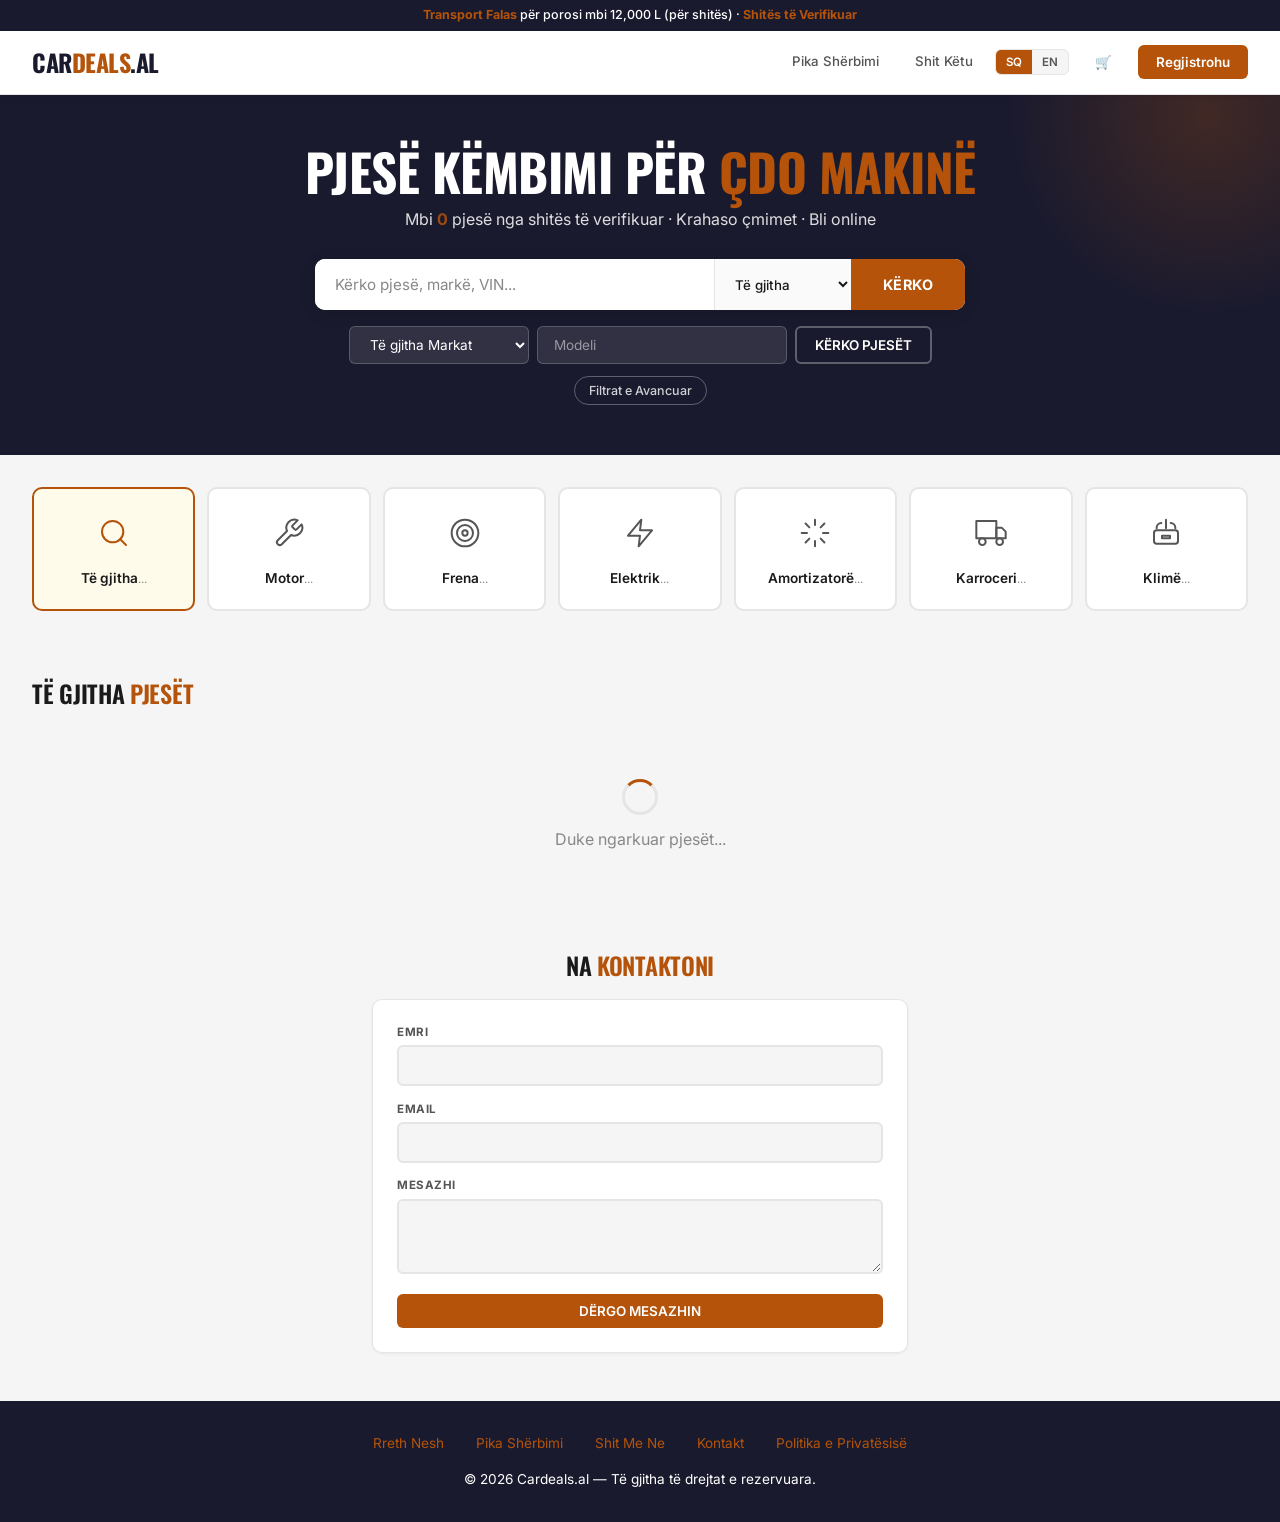
==== commit 6ce335fb: "Add files via upload" ====
--- a/index.html
+++ b/index.html
@@ -4,26 +4,17 @@
 <meta charset="UTF-8">
 <meta name="viewport" content="width=device-width, initial-scale=1.0">
 <title>Cardeals.al — Gjej & Krahaso Pjesë Këmbimi në Shqipëri</title>
-<meta name="title" content="Cardeals.al — Pjesë Këmbimi për Çdo Makinë në Shqipëri" />
-<meta name="description" content="Platforma #1 e pjesëve të këmbimit në Shqipëri. Mbi 1000+ pjesë auto nga shitës të verifikuar. Krahaso çmimet dhe bli online. Transport falas mbi 12,000 L." />
-<meta name="keywords" content="pjesë këmbimi, pjesë auto, pjesë makine, Shqipëri, Tiranë, online, krahaso çmime, frena, motor, amortizatorë, karroceri" />
-<meta name="author" content="Cardeals.al" />
-<meta name="language" content="Albanian" />
-<meta name="geo.region" content="AL" />
-<meta name="geo.placename" content="Tiranë" />
+<meta name="description" content="Platforma #1 e pjesëve të këmbimit në Shqipëri. Gjej dhe krahaso çmime për pjesë auto nga shitës të verifikuar." />
+<meta name="keywords" content="pjesë këmbimi, pjesë auto, pjesë makine, Shqipëri, Tiranë, online, krahaso çmime" />
 <meta name="robots" content="index, follow" />
 <link rel="canonical" href="https://cardeals.al/index.html" />
+<meta property="og:title" content="Cardeals.al — Gjej & Krahaso Pjesë Këmbimi" />
+<meta property="og:description" content="Platforma #1 e pjesëve të këmbimit në Shqipëri. Krahaso çmimet dhe bli direkt." />
+<meta property="og:url" content="https://cardeals.al" />
 <meta property="og:type" content="website" />
-<meta property="og:url" content="https://cardeals.al" />
-<meta property="og:title" content="Cardeals.al — Pjesë Këmbimi për Çdo Makinë" />
-<meta property="og:description" content="Platforma #1 e pjesëve të këmbimit në Shqipëri. Krahaso çmimet dhe bli direkt nga shitës të verifikuar." />
-<meta property="og:image" content="https://tori-webpage.github.io/cardeals/cardeals-icon.png" />
-<meta property="og:site_name" content="Cardeals.al" />
-<meta property="og:locale" content="sq_AL" />
-<meta name="twitter:card" content="summary_large_image" />
+<meta name="twitter:card" content="summary" />
 <meta name="twitter:title" content="Cardeals.al — Pjesë Këmbimi në Shqipëri" />
 <meta name="twitter:description" content="Gjej dhe krahaso çmime për pjesë auto nga shitës të verifikuar." />
-<meta name="twitter:image" content="https://tori-webpage.github.io/cardeals/cardeals-icon.png" />
 <link rel="manifest" href="/manifest.json" />
 <meta name="theme-color" content="#b45309" />
 <meta name="apple-mobile-web-app-capable" content="yes" />
@@ -35,28 +26,97 @@
 <script src="https://www.gstatic.com/firebasejs/10.12.0/firebase-firestore-compat.js"></script>
 <script src="https://www.gstatic.com/firebasejs/10.12.0/firebase-auth-compat.js"></script>
 <script src="js/firebase.js"></script>
-<script src="js/app.js"></script>
-<script src="js/error-handler.js"></script>
-<script src="js/performance.js"></script>
-<script src="js/analytics.js"></script>
+<script src="js/utils.js"></script>
+<script src="js/lang.js"></script>
 <link rel="stylesheet" href="css/style.css" />
-
-<script type="application/ld+json">
-{
-  "@context": "https://schema.org",
-  "@type": "WebApplication",
-  "name": "Cardeals.al",
-  "url": "https://cardeals.al",
-  "description": "Platforma #1 e pjesëve të këmbimit në Shqipëri",
-  "applicationCategory": "Marketplace",
-  "operatingSystem": "All",
-  "offers": { "@type": "Offer", "price": "0", "priceCurrency": "ALL" }
-}
-</script>
+<style>
+.hero{background:var(--navy);color:white;padding:3rem 2rem;text-align:center;position:relative;overflow:hidden;}
+.hero::before{content:'';position:absolute;top:-50%;right:-10%;width:400px;height:400px;background:radial-gradient(circle,rgba(180,83,9,0.25) 0%,transparent 70%);border-radius:50%;}
+.hero-content{position:relative;z-index:1;max-width:700px;margin:0 auto;}
+.hero h1{font-family:'Oswald',sans-serif;font-size:clamp(2.2rem,5vw,3.2rem);font-weight:700;text-transform:uppercase;line-height:1.1;margin-bottom:0.5rem;letter-spacing:-0.5px;}
+.hero h1 span{color:var(--primary);}
+.hero p{font-size:1rem;opacity:0.85;margin-bottom:1.75rem;font-weight:400;}
+.hero p strong{color:var(--primary);font-weight:700;}
+.search-box{display:flex;background:var(--surface);border-radius:var(--radius);overflow:hidden;box-shadow:var(--shadow-md);max-width:650px;margin:0 auto;}
+.search-box input{flex:1;border:none;padding:1rem 1.25rem;font-size:0.95rem;font-family:'Inter',sans-serif;outline:none;color:var(--text);}
+.search-box input::placeholder{color:var(--text-muted);}
+.search-box select{border:none;border-left:1px solid var(--border);padding:0 1rem;font-family:'Inter',sans-serif;font-weight:500;cursor:pointer;outline:none;background:#fafafa;color:var(--text);}
+.search-box button{background:var(--primary);color:white;border:none;padding:0 2rem;font-weight:700;font-size:0.9rem;cursor:pointer;font-family:'Inter',sans-serif;text-transform:uppercase;letter-spacing:0.5px;transition:background var(--transition);}
+.search-box button:hover{background:var(--primary-hover);}
+.car-selector{display:flex;gap:0.5rem;justify-content:center;flex-wrap:wrap;margin-top:1rem;}
+.car-selector select,.car-selector input{background:rgba(255,255,255,0.1);border:1px solid rgba(255,255,255,0.2);color:white;padding:0.55rem 1rem;border-radius:var(--radius-sm);font-family:'Inter',sans-serif;font-size:0.85rem;outline:none;min-width:180px;}
+.car-selector select option{color:var(--text);background:white;}
+.car-selector select:focus,.car-selector input:focus{border-color:var(--primary);}
+.car-selector input::placeholder{color:rgba(255,255,255,0.5);}
+.category-section{padding:2rem;max-width:1340px;margin:0 auto;}
+.category-grid{display:grid;grid-template-columns:repeat(auto-fill,minmax(160px,1fr));gap:0.75rem;margin-bottom:2rem;}
+.cat-card{background:var(--surface);border:2px solid var(--border);border-radius:var(--radius);padding:1.25rem 1rem;text-align:center;cursor:pointer;transition:all var(--transition);color:var(--text);}
+.cat-card:hover{border-color:var(--primary);box-shadow:var(--shadow);transform:translateY(-2px);}
+.cat-card.active{border-color:var(--primary);background:var(--primary-light);}
+.cat-icon{width:48px;height:48px;margin:0 auto 0.5rem;display:flex;align-items:center;justify-content:center;color:var(--text-secondary);transition:color var(--transition);}
+.cat-card:hover .cat-icon,.cat-card.active .cat-icon{color:var(--primary);}
+.cat-name{font-weight:600;font-size:0.85rem;}.cat-count{font-size:0.72rem;color:var(--text-muted);margin-top:2px;}
+.advanced-filters-toggle{display:inline-block;background:transparent;border:1px solid rgba(255,255,255,0.3);color:rgba(255,255,255,0.8);padding:6px 14px;border-radius:20px;font-size:0.78rem;font-weight:500;cursor:pointer;margin-top:0.75rem;font-family:'Inter',sans-serif;transition:all var(--transition);}
+.advanced-filters-toggle:hover{background:rgba(255,255,255,0.1);color:white;}
+.advanced-filters{max-height:0;overflow:hidden;opacity:0;transition:max-height 0.35s ease,opacity 0.25s ease,margin 0.25s ease;background:rgba(255,255,255,0.05);border:1px solid rgba(255,255,255,0.15);border-radius:var(--radius);text-align:left;backdrop-filter:blur(8px);}
+.advanced-filters.open{max-height:600px;opacity:1;margin-top:1rem;padding:1.25rem;}
+.filter-row{display:grid;grid-template-columns:repeat(auto-fit,minmax(180px,1fr));gap:0.75rem;margin-bottom:0.75rem;}
+.filter-group label{display:block;font-size:0.7rem;font-weight:600;color:rgba(255,255,255,0.7);text-transform:uppercase;letter-spacing:0.5px;margin-bottom:0.3rem;}
+.filter-group input,.filter-group select{width:100%;background:rgba(255,255,255,0.1);border:1px solid rgba(255,255,255,0.2);border-radius:var(--radius-sm);color:white;padding:7px 10px;font-family:'Inter',sans-serif;font-size:0.82rem;outline:none;}
+.filter-group input:focus,.filter-group select:focus{border-color:var(--primary);}
+.filter-group select option{color:var(--text);background:white;}
+.main-content{max-width:1340px;margin:0 auto;padding:0 2rem 3rem;}
+.section-head{display:flex;justify-content:space-between;align-items:center;margin-bottom:1.25rem;flex-wrap:wrap;gap:0.75rem;}
+.section-title{font-family:'Oswald',sans-serif;font-size:1.5rem;font-weight:600;text-transform:uppercase;letter-spacing:-0.3px;}
+.section-title span{color:var(--primary);}
+.section-count{color:var(--text-muted);font-size:0.85rem;font-weight:500;}
+.deals-strip{margin-bottom:2rem;}
+.deals-header{display:flex;align-items:center;gap:0.75rem;margin-bottom:1rem;}
+.deals-badge{background:var(--danger);color:white;font-size:0.7rem;font-weight:700;padding:4px 12px;border-radius:20px;text-transform:uppercase;animation:pulse 2s infinite;}
+@keyframes pulse{0%,100%{opacity:1}50%{opacity:0.6}}
+.deals-scroll{display:flex;gap:1rem;overflow-x:auto;padding-bottom:0.5rem;}
+.deal-card{min-width:250px;background:var(--surface);border:2px solid var(--border);border-radius:var(--radius);overflow:hidden;cursor:pointer;transition:all var(--transition);flex-shrink:0;}
+.deal-card:hover{border-color:var(--primary);box-shadow:var(--shadow);}
+.deal-card-img{width:100%;height:140px;background:#f0f0f0;display:flex;align-items:center;justify-content:center;overflow:hidden;}
+.deal-card-img img{width:100%;height:100%;object-fit:cover;}
+.deal-card-body{padding:1rem;}.deal-card-name{font-weight:600;font-size:0.88rem;line-height:1.3;margin-bottom:0.35rem;}
+.deal-card-price{display:flex;gap:0.5rem;align-items:center;flex-wrap:wrap;}
+.deal-new{font-weight:700;color:var(--success);font-size:0.95rem;}.deal-old{text-decoration:line-through;color:var(--text-muted);font-size:0.78rem;}
+.deal-disc{background:var(--primary-light);color:var(--primary);padding:2px 8px;border-radius:4px;font-size:0.7rem;font-weight:700;}
+.parts-grid{display:grid;grid-template-columns:repeat(auto-fill,minmax(260px,1fr));gap:1rem;}
+.part-card{background:var(--surface);border:1px solid var(--border);border-radius:var(--radius);overflow:hidden;cursor:pointer;transition:all var(--transition);display:flex;flex-direction:column;}
+.part-card:hover{border-color:var(--primary);box-shadow:var(--shadow-md);}
+.part-card-img{width:100%;height:180px;background:#fafafa;display:flex;align-items:center;justify-content:center;overflow:hidden;position:relative;flex-shrink:0;}
+.part-card-img img{width:100%;height:100%;object-fit:contain;padding:1rem;}
+.part-card-img .no-img{display:flex;align-items:center;justify-content:center;width:100%;height:100%;}
+.cond-tag{position:absolute;top:8px;left:8px;padding:3px 8px;border-radius:3px;font-size:0.65rem;font-weight:700;text-transform:uppercase;color:white;}
+.cond-new{background:var(--success);}.cond-used{background:var(--warning);}
+.promo-tag{position:absolute;top:8px;right:8px;background:var(--primary);color:white;padding:3px 8px;border-radius:3px;font-size:0.62rem;font-weight:700;text-transform:uppercase;}
+.part-card-body{padding:1rem;flex:1;display:flex;flex-direction:column;}
+.part-card-name{font-weight:600;font-size:0.88rem;line-height:1.3;margin-bottom:0.15rem;}
+.part-card-fits{font-size:0.75rem;color:var(--text-muted);margin-bottom:0.25rem;}
+.part-card-fits a{color:var(--primary);text-decoration:none;font-weight:500;}
+.part-card-fits a:hover{text-decoration:underline;}
+.part-card-meta{font-size:0.7rem;color:var(--text-muted);margin-bottom:0.5rem;}
+.part-card-footer{margin-top:auto;padding-top:0.6rem;border-top:1px solid var(--border-light);display:flex;justify-content:space-between;align-items:center;}
+.part-card-price{font-weight:700;font-size:1.05rem;color:var(--success);}
+.part-card-stock{font-size:0.72rem;font-weight:600;}
+.stock-ok{color:var(--success);}.stock-low{color:var(--warning);}.stock-out{color:var(--danger);}
+.pagination{display:flex;justify-content:center;gap:0.4rem;margin-top:2.5rem;}
+.pagination button{min-width:38px;height:38px;padding:0 10px;border-radius:var(--radius-sm);border:2px solid var(--border);background:var(--surface);color:var(--text);font-weight:600;font-size:0.85rem;cursor:pointer;transition:all var(--transition);font-family:'Inter',sans-serif;}
+.pagination button:hover:not(:disabled){border-color:var(--primary);color:var(--primary);}
+.pagination button:disabled{opacity:0.3;cursor:not-allowed;}
+.pagination button.active{background:var(--primary);border-color:var(--primary);color:white;}
+.pagination span{display:flex;align-items:center;margin:0 0.5rem;color:var(--text-muted);font-size:0.85rem;font-weight:500;}
+.modal-part-img{width:100%;max-height:200px;object-fit:contain;border-radius:var(--radius-sm);margin-bottom:0.75rem;background:#fafafa;}
+.user-menu{position:relative;}
+#userDropdown a:hover{background:var(--primary-light);}
+@media(max-width:768px){.hero{padding:2rem 1rem;}.hero h1{font-size:1.6rem;}.search-box{flex-direction:column;}.search-box select{border-left:none;border-top:1px solid var(--border);padding:0.7rem 1rem;}.category-grid{grid-template-columns:repeat(3,1fr);}.parts-grid{grid-template-columns:1fr;}.main-content{padding:0 1rem 2rem;}.car-selector{flex-direction:column;align-items:center;}.filter-row{grid-template-columns:1fr 1fr;}}
+</style>
 </head>
 <body>
 
-<div class="top-bar"><span>Transport Falas</span> për porosi mbi 12,000 L · <span>Shitës të Verifikuar</span></div>
+<div class="top-bar"><span>Transport Falas</span> për porosi mbi 12,000 L (për shitës) · <span>Shitës të Verifikuar</span></div>
 
 <nav>
   <a class="logo" href="#">Car<span>deals</span>.al</a>
@@ -117,12 +177,6 @@
   </div>
 </div>
 
-<div class="breadcrumbs" style="max-width:1340px;margin:0 auto;padding:1rem 2rem;display:flex;gap:0.5rem;align-items:center;font-size:0.82rem;flex-wrap:wrap;">
-  <a href="index.html" style="color:var(--text-muted);text-decoration:none;font-weight:500;">🏠 Kryefaqja</a>
-  <span style="color:var(--text-muted);">›</span>
-  <span id="breadcrumbCurrent" style="color:var(--primary);font-weight:600;">Të Gjitha Pjesët</span>
-</div>
-
 <div class="category-section">
   <div class="category-grid" id="categoryGrid">
     <div class="cat-card active" onclick="filterCatGlobal(this,'all')"><span class="cat-icon"><svg width="32" height="32" viewBox="0 0 24 24" fill="none" stroke="currentColor" stroke-width="1.5" stroke-linecap="round" stroke-linejoin="round"><circle cx="11" cy="11" r="8"/><line x1="21" y1="21" x2="16.65" y2="16.65"/></svg></span><span class="cat-name" data-l="catAll">Të gjitha</span><span class="cat-count" id="countAll">...</span></div>
@@ -183,7 +237,7 @@
 <!-- Cart Modal -->
 <div class="modal-overlay" id="cartModal"><div class="modal" style="max-width:560px;">
   <button class="modal-close" onclick="closeModal('cartModal')">✕</button>
-  <h3>Shporta</h3>
+  <h3 style="font-family:'Oswald',sans-serif;font-size:1.2rem;font-weight:600;text-transform:uppercase;margin-bottom:1rem;">Shporta</h3>
   <div id="cartContent"><div style="text-align:center;padding:2.5rem;color:var(--text-muted);">Shporta është bosh</div></div>
   <div id="cartCheckoutSection" style="display:none;margin-top:1rem;border-top:1px solid var(--border);padding-top:1rem;">
     <div style="display:flex;justify-content:space-between;margin-bottom:0.3rem;"><span>Nëntotali</span><span id="cartSubtotal" style="font-weight:700;color:var(--success);">0 L</span></div>
@@ -201,13 +255,13 @@
     <button onclick="showAuthTab('register')" id="tabRegister" style="flex:1;padding:12px;border:none;background:transparent;color:var(--text-secondary);font-weight:600;cursor:pointer;font-family:'Inter',sans-serif;">Regjistrohu</button>
   </div>
   <div id="authLoginForm">
-    <h3>Hyr në Llogari</h3>
+    <h3 style="font-family:'Oswald',sans-serif;font-size:1.1rem;font-weight:600;text-transform:uppercase;margin-bottom:1rem;">Hyr në Llogari</h3>
     <div class="field"><label>Email</label><input type="email" id="authEmail" /></div>
     <div class="field"><label>Fjalëkalimi</label><input type="password" id="authPass" /></div>
     <button class="btn btn-primary btn-full" onclick="buyerLogin()">HYR</button>
   </div>
   <div id="authRegisterForm" style="display:none;">
-    <h3>Regjistro Llogarinë</h3>
+    <h3 style="font-family:'Oswald',sans-serif;font-size:1.1rem;font-weight:600;text-transform:uppercase;margin-bottom:1rem;">Regjistro Llogarinë</h3>
     <div class="field"><label>Emri i Plotë *</label><input type="text" id="regName" /></div>
     <div class="field"><label>Email *</label><input type="email" id="regEmail" /></div>
     <div class="field"><label>Telefon *</label><input type="text" id="regPhone" /></div>
@@ -219,7 +273,7 @@
 <!-- Address Modal -->
 <div class="modal-overlay" id="addressModal"><div class="modal">
   <button class="modal-close" onclick="closeModal('addressModal')">✕</button>
-  <h3>Adresa e Dorëzimit</h3>
+  <h3 style="font-family:'Oswald',sans-serif;font-size:1.2rem;font-weight:600;text-transform:uppercase;margin-bottom:1rem;">Adresa e Dorëzimit</h3>
   <div class="field"><label>Adresa *</label><input type="text" id="deliveryAddress" /></div>
   <div class="field"><label>Qyteti *</label><input type="text" id="deliveryCity" /></div>
   <div class="field"><label>Telefon *</label><input type="text" id="deliveryPhone" /></div>
@@ -236,14 +290,14 @@
 <!-- My Orders Modal -->
 <div class="modal-overlay" id="myOrdersModal"><div class="modal" style="max-width:600px;">
   <button class="modal-close" onclick="closeModal('myOrdersModal')">✕</button>
-  <h3>Porositë e Mia</h3>
+  <h3 style="font-family:'Oswald',sans-serif;font-size:1.2rem;font-weight:600;text-transform:uppercase;margin-bottom:1rem;">Porositë e Mia</h3>
   <div id="myOrdersContent"><div class="spinner"></div></div>
 </div></div>
 
 <!-- Profile Modal -->
 <div class="modal-overlay" id="profileModal"><div class="modal">
   <button class="modal-close" onclick="closeModal('profileModal')">✕</button>
-  <h3>Profili</h3>
+  <h3 style="font-family:'Oswald',sans-serif;font-size:1.2rem;font-weight:600;text-transform:uppercase;margin-bottom:1rem;">Profili</h3>
   <div class="field"><label>Emri</label><input type="text" id="profileName" disabled /></div>
   <div class="field"><label>Email</label><input type="email" id="profileEmail" disabled /></div>
 </div></div>
@@ -251,70 +305,74 @@
 <div class="toast" id="toast"></div>
 
 <script>
-// ===== MARKETPLACE-SPECIFIC LOGIC =====
+// ===== INDEX-SPECIFIC JAVASCRIPT =====
 let allParts=[],currentFilter='all',currentCondition='all',selectedPart=null,currentBuyer=null;
 let currentCarMake='',currentCarModel='';
 let currentPageNum=1,itemsPerPage=24,filteredParts=[],totalPages=1,lastPage=1;
-let cart=[];
 
 function openRegisterModal(){g('authModal').classList.add('open');showAuthTab('login');}
 function toggleAdvancedFilters(){g('advancedFilters').classList.toggle('open');}
-function resetAdvancedFilters(){['filterYearFrom','filterYearTo','filterGeneration','filterEngine','filterOem','filterMaxPrice'].forEach(function(id){var el=g(id);if(el)el.value='';});g('filterFuel').value='';renderParts();}
+function resetAdvancedFilters(){['filterYearFrom','filterYearTo','filterGeneration','filterEngine','filterOem','filterMaxPrice'].forEach(id=>{const el=g(id);if(el)el.value='';});g('filterFuel').value='';renderParts();}
 
 function showAuthTab(tab){
-  var lb=g('tabLogin'),rb=g('tabRegister'),lf=g('authLoginForm'),rf=g('authRegisterForm');
+  const lb=g('tabLogin'),rb=g('tabRegister'),lf=g('authLoginForm'),rf=g('authRegisterForm');
   if(tab==='login'){lb.style.background='var(--primary)';lb.style.color='white';rb.style.background='transparent';rb.style.color='var(--text-secondary)';lf.style.display='block';rf.style.display='none';}
   else{rb.style.background='var(--primary)';rb.style.color='white';lb.style.background='transparent';lb.style.color='var(--text-secondary)';rf.style.display='block';lf.style.display='none';}
 }
 
-function buyerRegister(){var n=g('regName').value.trim(),e=g('regEmail').value.trim(),ph=g('regPhone').value.trim(),p=g('regPass').value;if(!n||!e||!p||!ph){showToast('Plotëso të gjitha fushat!',true);return;}if(p.length<6){showToast('Fjalëkalimi duhet 6+ karaktere',true);return;}auth.createUserWithEmailAndPassword(e,p).then(function(cred){return db.collection('buyers').doc(cred.user.uid).set({name:n,email:e,phone:ph,createdAt:firebase.firestore.FieldValue.serverTimestamp()});}).then(function(){closeModal('authModal');showToast('✅ Llogaria u krijua!');}).catch(function(err){showToast('❌ '+err.message,true);});}
-function buyerLogin(){var e=g('authEmail').value.trim(),p=g('authPass').value;if(!e||!p){showToast('Plotëso të gjitha fushat!',true);return;}auth.signInWithEmailAndPassword(e,p).then(function(){closeModal('authModal');showToast('✅ Mirë se vini!');}).catch(function(err){showToast('❌ '+err.message,true);});}
-
-function toggleUserMenu(){var dd=g('userDropdown');if(dd)dd.style.display=dd.style.display==='none'?'block':'none';}
+function buyerRegister(){const n=g('regName').value.trim(),e=g('regEmail').value.trim(),ph=g('regPhone').value.trim(),p=g('regPass').value;if(!n||!e||!p||!ph){showToast('Plotëso të gjitha fushat!',true);return;}if(p.length<6){showToast('Fjalëkalimi duhet 6+ karaktere',true);return;}auth.createUserWithEmailAndPassword(e,p).then(cred=>db.collection('buyers').doc(cred.user.uid).set({name:n,email:e,phone:ph,createdAt:firebase.firestore.FieldValue.serverTimestamp()})).then(()=>{closeModal('authModal');showToast('✅ Llogaria u krijua!');}).catch(err=>showToast('❌ '+err.message,true));}
+function buyerLogin(){const e=g('authEmail').value.trim(),p=g('authPass').value;if(!e||!p){showToast('Plotëso të gjitha fushat!',true);return;}auth.signInWithEmailAndPassword(e,p).then(()=>{closeModal('authModal');showToast('✅ Mirë se vini!');}).catch(err=>showToast('❌ '+err.message,true));}
+
+function toggleUserMenu(){const dd=g('userDropdown');if(dd)dd.style.display=dd.style.display==='none'?'block':'none';}
 function buyerLogout(){auth.signOut();g('userDropdown').style.display='none';showToast('✅ U dol nga llogaria!');}
 
-function showMyOrders(){g('userDropdown').style.display='none';if(!currentBuyer){openRegisterModal();return;}g('myOrdersModal').classList.add('open');var c=g('myOrdersContent');c.innerHTML='<div class="spinner"></div>';db.collection("orders").where("buyerUid","==",currentBuyer.uid).orderBy("createdAt","desc").get().then(function(snap){if(snap.empty){c.innerHTML='<div style="text-align:center;padding:2rem;color:var(--text-muted);">📦 Nuk keni porosi.</div>';return;}var h='<table style="width:100%;border-collapse:collapse;"><thead><tr><th style="text-align:left;padding:8px;font-size:0.7rem;color:var(--text-muted);">#</th><th style="text-align:left;padding:8px;font-size:0.7rem;color:var(--text-muted);">Pjesa</th><th style="text-align:left;padding:8px;font-size:0.7rem;color:var(--text-muted);">Shitësi</th><th style="text-align:left;padding:8px;font-size:0.7rem;color:var(--text-muted);">Çmimi</th><th style="text-align:left;padding:8px;font-size:0.7rem;color:var(--text-muted);">Statusi</th></tr></thead><tbody>';snap.docs.forEach(function(d){var o=d.data();o.id=d.id;var sc=o.status==='sold'?'#2e7d32':o.status==='pending'?'#f57c00':'#c62828';var st=o.status==='sold'?'Shitur':o.status==='pending'?'Në Pritje':'Anuluar';h+='<tr><td style="padding:8px;font-size:0.8rem;color:#b45309;font-weight:600;">#'+o.id.slice(-6).toUpperCase()+'</td><td style="padding:8px;font-size:0.8rem;">'+o.partName+'</td><td style="padding:8px;font-size:0.8rem;">'+o.sellerName+'</td><td style="padding:8px;font-size:0.8rem;font-weight:600;">'+(o.totalPrice||0).toLocaleString()+' L</td><td style="padding:8px;font-size:0.8rem;color:'+sc+';font-weight:600;">'+st+'</td></tr>';});h+='</tbody></table>';c.innerHTML=h;}).catch(function(err){c.innerHTML='<div style="text-align:center;padding:2rem;color:#c62828;">Gabim: '+err.message+'</div>';});}
-
-function showMyProfile(){g('userDropdown').style.display='none';if(!currentBuyer){openRegisterModal();return;}g('profileName').value=currentBuyer.email?currentBuyer.email.split('@')[0]:'';g('profileEmail').value=currentBuyer.email||'';g('profileModal').classList.add('open');}
-
-function submitContact(){var n=g('contactName').value.trim(),e=g('contactEmail').value.trim(),m=g('contactMsg').value.trim();if(!n||!e||!m){showToast('Plotëso të gjitha fushat!',true);return;}db.collection('contact_messages').add({name:n,email:e,message:m,status:'unread',createdAt:firebase.firestore.FieldValue.serverTimestamp()}).then(function(){showToast('✅ Mesazhi u dërgua!');g('contactName').value='';g('contactEmail').value='';g('contactMsg').value='';}).catch(function(err){showToast('❌ Gabim',true);});}
-
+function showMyOrders(){g('userDropdown').style.display='none';if(!currentBuyer){openRegisterModal();return;}g('myOrdersModal').classList.add('open');
+  const c=g('myOrdersContent');c.innerHTML='<div class="spinner"></div>';
+  db.collection("orders").where("buyerUid","==",currentBuyer.uid).orderBy("createdAt","desc").get()
+  .then(snap=>{if(snap.empty){c.innerHTML='<div style="text-align:center;padding:2rem;color:var(--text-muted);">📦 Nuk keni porosi.</div>';return;}
+    let h='<table style="width:100%;border-collapse:collapse;"><thead><tr><th style="text-align:left;padding:8px;font-size:0.7rem;color:var(--text-muted);">#</th><th style="text-align:left;padding:8px;font-size:0.7rem;color:var(--text-muted);">Pjesa</th><th style="text-align:left;padding:8px;font-size:0.7rem;color:var(--text-muted);">Shitësi</th><th style="text-align:left;padding:8px;font-size:0.7rem;color:var(--text-muted);">Çmimi</th><th style="text-align:left;padding:8px;font-size:0.7rem;color:var(--text-muted);">Statusi</th></tr></thead><tbody>';
+    snap.docs.forEach(d=>{const o=d.data();o.id=d.id;const sc=o.status==='sold'?'#2e7d32':o.status==='pending'?'#f57c00':'#c62828';const st=o.status==='sold'?'Shitur':o.status==='pending'?'Në Pritje':'Anuluar';h+='<tr><td style="padding:8px;font-size:0.8rem;color:#b45309;font-weight:600;">#'+o.id.slice(-6).toUpperCase()+'</td><td style="padding:8px;font-size:0.8rem;">'+o.partName+'</td><td style="padding:8px;font-size:0.8rem;">'+o.sellerName+'</td><td style="padding:8px;font-size:0.8rem;font-weight:600;">'+(o.totalPrice||0).toLocaleString()+' L</td><td style="padding:8px;font-size:0.8rem;color:'+sc+';font-weight:600;">'+st+'</td></tr>';});
+    h+='</tbody></table>';c.innerHTML=h;}).catch(err=>{c.innerHTML='<div style="text-align:center;padding:2rem;color:#c62828;">Gabim: '+err.message+'</div>';});
+}
+
+function showMyProfile(){g('userDropdown').style.display='none';if(!currentBuyer){openRegisterModal();return;}g('profileName').value=currentBuyer.email?.split('@')[0]||'';g('profileEmail').value=currentBuyer.email||'';g('profileModal').classList.add('open');}
+
+function submitContact(){const n=g('contactName').value.trim(),e=g('contactEmail').value.trim(),m=g('contactMsg').value.trim();if(!n||!e||!m){showToast('Plotëso të gjitha fushat!',true);return;}db.collection('contact_messages').add({name:n,email:e,message:m,status:'unread',createdAt:firebase.firestore.FieldValue.serverTimestamp()}).then(()=>{showToast('✅ Mesazhi u dërgua!');g('contactName').value='';g('contactEmail').value='';g('contactMsg').value='';}).catch(err=>showToast('❌ Gabim',true));}
+
+const carBrands=['Abarth','Acura','Alfa Romeo','Alpine','Aston Martin','Audi','Bentley','BMW','Bugatti','Buick','BYD','Cadillac','Chery','Chevrolet','Chrysler','Citroën','Cupra','Dacia','Daewoo','Daihatsu','Dodge','DS Automobiles','Ferrari','Fiat','Ford','Genesis','GMC','Great Wall','Honda','Hummer','Hyundai','Infiniti','Isuzu','Jaguar','Jeep','Kia','Lamborghini','Lancia','Land Rover','Lexus','Lincoln','Lotus','Maserati','Maybach','Mazda','McLaren','Mercedes-Benz','MG','Mini','Mitsubishi','Nissan','Opel','Peugeot','Polestar','Pontiac','Porsche','Renault','Rolls-Royce','Saab','Seat','Škoda','Smart','SsangYong','Subaru','Suzuki','Tata','Tesla','Toyota','Triumph','Volkswagen','Volvo'];
+const carModels={Abarth:['500','595','695','124 Spider','Punto'],Acura:['ILX','MDX','RDX','TLX','NSX','Integra'],'Alfa Romeo':['Giulia','Giulietta','Stelvio','Tonale','Mito'],Audi:['A1','A2','A3','A4','A5','A6','A7','A8','Q2','Q3','Q5','Q7','Q8','TT','R8'],BMW:['1 Series','2 Series','3 Series','4 Series','5 Series','6 Series','7 Series','X1','X2','X3','X4','X5','X6','X7','Z4','i3','i4','iX','M2','M3','M4','M5'],Chevrolet:['Aveo','Camaro','Captiva','Corvette','Cruze','Spark','Trax'],Citroën:['C1','C2','C3','C4','C5','Berlingo','Saxo','Xsara'],Dacia:['Duster','Logan','Sandero','Spring'],Fiat:['500','Bravo','Doblo','Panda','Punto','Tipo'],Ford:['Ecosport','Fiesta','Focus','Fusion','Kuga','Mondeo','Mustang','Puma','Ranger','Transit'],Honda:['Accord','Civic','CR-V','HR-V','Jazz'],Hyundai:['Accent','Elantra','i10','i20','i30','i40','Kona','Santa Fe','Tucson'],Kia:['Ceed','Picanto','Rio','Sorento','Soul','Sportage','Stonic'],Mazda:['2','3','5','6','CX-3','CX-5','CX-30','MX-5'],'Mercedes-Benz':['A-Class','B-Class','C-Class','CLA','CLS','E-Class','G-Class','GLA','GLB','GLC','GLE','GLS','S-Class'],Nissan:['Juke','Micra','Navara','Note','Pathfinder','Patrol','Qashqai','X-Trail'],Opel:['Astra','Corsa','Crossland','Grandland','Insignia','Mokka','Zafira'],Peugeot:['2008','206','207','208','3008','301','306','307','308','407','5008','508'],Renault:['Captur','Clio','Espace','Kadjar','Kangoo','Koleos','Laguna','Master','Megane','Scenic','Talisman','Trafic','Twingo','Zoe'],Seat:['Alhambra','Altea','Arona','Ateca','Ibiza','Leon','Tarraco','Toledo'],Škoda:['Fabia','Kamiq','Karoq','Kodiaq','Octavia','Rapid','Scala','Superb'],Tesla:['Model 3','Model S','Model X','Model Y'],Toyota:['Auris','Avensis','Aygo','C-HR','Camry','Corolla','Hilux','Land Cruiser','Prius','RAV4','Yaris'],Volkswagen:['Arteon','Beetle','Bora','Caddy','Crafter','Golf','ID.3','ID.4','Jetta','Passat','Polo','T-Cross','T-Roc','Tiguan','Touareg','Touran','Transporter','up!'],Volvo:['C40','S40','S60','S90','V40','V60','V90','XC40','XC60','XC90']};
+function populateCarMakes(){const sel=g('carMakeSelect');sel.innerHTML='<option value="">'+(L[currentLang]?.selectMake||'Të gjitha Markat')+'</option>';carBrands.forEach(b=>{const o=document.createElement('option');o.value=b;o.textContent=b;sel.appendChild(o);});}
+function onCarMakeChange(){const make=g('carMakeSelect').value,mi=g('carModelInput'),dl=g('carModelList');dl.innerHTML='';if(make&&carModels[make]){mi.disabled=false;mi.placeholder='Modeli (p.sh. '+carModels[make][0]+')';carModels[make].forEach(m=>{const o=document.createElement('option');o.value=m;dl.appendChild(o);});}else{mi.disabled=true;mi.value='';mi.placeholder='Modeli';}}
 function searchByCar(){currentCarMake=g('carMakeSelect').value;currentCarModel=g('carModelInput').value.trim();g('searchInput').value='';renderParts();}
-function filterCatGlobal(el,cat){currentFilter=cat;document.querySelectorAll('.cat-card').forEach(function(c){c.classList.remove('active');});el.classList.add('active');g('breadcrumbCurrent').textContent=cat==='all'?'Të Gjitha Pjesët':getCatName(cat);renderParts();}
+function filterCatGlobal(el,cat){currentFilter=cat;document.querySelectorAll('.cat-card').forEach(c=>c.classList.remove('active'));el.classList.add('active');renderParts();}
 function filterCond(val){currentCondition=val;renderParts();}
 
-function loadParts(){db.collection('parts').where('status','==','active').onSnapshot(function(snap){allParts=snap.docs.map(function(d){return {id:d.id,...d.data()};});allParts.sort(function(a,b){return (b.createdAt?.toMillis?.()||0)-(a.createdAt?.toMillis?.()||0);});renderParts();renderDeals();updateCategoryCounts();g('heroPartCount').textContent=allParts.length.toLocaleString();},function(err){console.error(err);});}
-
-function updateCategoryCounts(){var cats=['all','engine','brakes','electrical','suspension','body','ac'];cats.forEach(function(cat){var el=g('count'+(cat.charAt(0).toUpperCase()+cat.slice(1)));if(el){var count=cat==='all'?allParts.length:allParts.filter(function(p){return p.category===cat;}).length;el.textContent=count+' pjesë';}});}
-
-function renderDeals(){var deals=allParts.filter(function(p){return p.discount>0||p.weeklyPromo;}).slice(0,10);var strip=g('dealsStrip'),scroll=g('dealsScroll');if(!deals.length){strip.style.display='none';return;}strip.style.display='block';scroll.innerHTML=deals.map(function(p){var name=getPartName(p);var dp=getDiscountedPrice(p);var fin=getFinalPrice(p);var image=p.images&&p.images.length?p.images[0]:null;return '<div class="deal-card" onclick="openModal(\''+p.id+'\')"><div class="deal-card-img">'+(image?'<img src="'+image+'" alt="'+name+'" loading="lazy" />':noImageSVG(p.category,200,140))+'</div><div class="deal-card-body"><div class="deal-card-name">'+name+'</div><div class="deal-card-price"><span class="deal-new">'+formatPrice(fin)+'</span>'+(p.discount>0?'<span class="deal-old">'+formatPrice(p.basePrice)+'</span><span class="deal-disc">-'+p.discount+'%</span>':'')+'</div></div></div>';}).join('');}
-
-function applyFilters(){var search=g('searchInput').value.toLowerCase(),brand=currentCarMake,model=currentCarModel.toLowerCase();var yearFrom=parseInt(g('filterYearFrom').value)||null,yearTo=parseInt(g('filterYearTo').value)||null;var generation=g('filterGeneration').value.toLowerCase(),engine=g('filterEngine').value.toLowerCase();var fuel=g('filterFuel').value,oem=g('filterOem').value.toLowerCase();var maxPrice=parseFloat(g('filterMaxPrice').value)||Infinity;return allParts.filter(function(p){var name=getPartName(p).toLowerCase(),fits=(p.fits||'').toLowerCase();var pYear=p.year||0,pGen=(p.generation||'').toLowerCase(),pEngine=(p.engineType||'').toLowerCase();var pFuel=p.fuelType||'',pOem=(p.oemNumber||'').toLowerCase();if(currentFilter!=='all'&&p.category!==currentFilter)return false;if(currentCondition!=='all'&&p.condition!==currentCondition)return false;if(search&&name.indexOf(search)===-1&&fits.indexOf(search)===-1&&pEngine.indexOf(search)===-1&&pOem.indexOf(search)===-1&&pGen.indexOf(search)===-1&&String(pYear).indexOf(search)===-1)return false;if(brand&&fits.indexOf(brand.toLowerCase())===-1)return false;if(model&&fits.indexOf(model)===-1)return false;if(yearFrom&&pYear<yearFrom)return false;if(yearTo&&pYear>yearTo)return false;if(generation&&pGen.indexOf(generation)===-1)return false;if(engine&&pEngine.indexOf(engine)===-1)return false;if(fuel&&pFuel!==fuel)return false;if(oem&&pOem.indexOf(oem)===-1)return false;if((p.basePrice||0)>maxPrice)return false;return true;});}
-
-function renderSkeletons(count){var html='';for(var i=0;i<count;i++){html+='<div class="part-card skeleton-card"><div class="skeleton skeleton-img"></div><div style="padding:1rem;"><div class="skeleton skeleton-line"></div><div class="skeleton skeleton-line short"></div><div class="skeleton skeleton-line medium"></div><div class="skeleton skeleton-price"></div></div></div>';}return html;}
-
-function renderParts(){filteredParts=applyFilters();totalPages=Math.ceil(filteredParts.length/itemsPerPage);if(currentPageNum>totalPages)currentPageNum=1;if(totalPages===0){currentPageNum=1;totalPages=1;}lastPage=totalPages;var start=(currentPageNum-1)*itemsPerPage,paginatedParts=filteredParts.slice(start,start+itemsPerPage);g('resultCount').textContent=filteredParts.length+' pjesë';var grid=g('partsGrid');if(!filteredParts.length){grid.innerHTML='<div class="empty-state">Nuk u gjet asnjë pjesë.</div>';g('paginationControls').style.display='none';return;}grid.innerHTML=paginatedParts.map(function(p){var name=getPartName(p);var dp=getDiscountedPrice(p),fin=getFinalPrice(p),stk=p.stock||0;var image=p.images&&p.images.length?p.images[0]:null;var promoted=p.weeklyPromo&&p.promoExpiresAt&&new Date()<(p.promoExpiresAt.toDate?p.promoExpiresAt.toDate():new Date(p.promoExpiresAt));var metaHTML=[];if(p.year)metaHTML.push(p.year);if(p.generation)metaHTML.push(p.generation);if(p.engineType)metaHTML.push(p.engineType);var rating=renderStars(getSellerRating(p.uid,allParts));return '<div class="part-card" onclick="openModal(\''+p.id+'\')"><div class="part-card-img">'+(image?'<img src="'+image+'" alt="'+name+'" loading="lazy" />':'<span class="no-img">'+noImageSVG(p.category,200,180)+'</span>')+'<span class="cond-tag '+(p.condition==='new'?'cond-new':'cond-used')+'">'+(p.condition==='new'?'E Re':'E Përdorur')+'</span>'+(promoted?'<span class="promo-tag">Promo</span>':'')+'<button class="wishlist-btn" data-part-id="'+p.id+'" onclick="event.stopPropagation();toggleWishlist(\''+p.id+'\')" style="position:absolute;bottom:8px;right:8px;background:white;border:none;border-radius:50%;width:30px;height:30px;cursor:pointer;font-size:1rem;box-shadow:0 1px 3px rgba(0,0,0,0.1);">'+(isWishlisted(p.id)?'❤️':'🤍')+'</button></div><div class="part-card-body"><div class="part-card-name">'+name+'</div><div class="part-card-fits">🚗 '+(p.fits||'')+' · 🏪 <a href="dyqani.html?id='+(p.uid||'')+'" onclick="event.stopPropagation();">'+(p.sellerName||'')+'</a> '+rating+'</div>'+(metaHTML.length?'<div class="part-card-meta">'+metaHTML.join(' · ')+(p.oemNumber?' · OEM: '+p.oemNumber:'')+'</div>':'')+'<div class="part-card-footer"><div class="part-card-price">'+formatPrice(fin)+'</div><span class="part-card-stock '+(stk===0?'stock-out':stk<=3?'stock-low':'stock-ok')+'">'+(stk===0?'Jashtë Stokut':stk+' copë')+'</span></div></div></div>';}).join('');var pag=g('paginationControls');if(totalPages>1){pag.style.display='flex';updatePaginationButtons();}else{pag.style.display='none';}}
+function loadParts(){db.collection('parts').where('status','==','active').onSnapshot(snap=>{allParts=snap.docs.map(d=>({id:d.id,...d.data()}));allParts.sort((a,b)=>(b.createdAt?.toMillis?.()||0)-(a.createdAt?.toMillis?.()||0));renderParts();renderDeals();updateCategoryCounts();g('heroPartCount').textContent=allParts.length.toLocaleString();},err=>{console.error(err);});}
+
+function updateCategoryCounts(){const cats=['all','engine','brakes','electrical','suspension','body','ac'];cats.forEach(cat=>{const el=g('count'+(cat.charAt(0).toUpperCase()+cat.slice(1)));if(el){const count=cat==='all'?allParts.length:allParts.filter(p=>p.category===cat).length;el.textContent=count+' pjesë';}});}
+
+function renderDeals(){const deals=allParts.filter(p=>p.discount>0||p.weeklyPromo).slice(0,10);const strip=g('dealsStrip'),scroll=g('dealsScroll');if(!deals.length){strip.style.display='none';return;}strip.style.display='block';scroll.innerHTML=deals.map(p=>{const name=typeof p.name==='object'?p.name.sq||p.name.en:p.name;const dp=Math.round((p.basePrice||0)*(1-(p.discount||0)/100));const fin=dp+Math.round(dp*PLATFORM_FEE);const image=p.images?.length?p.images[0]:null;return `<div class="deal-card" onclick="openModal('${p.id}')"><div class="deal-card-img">${image?`<img src="${image}" alt="${name}" loading="lazy" />`:'<span style="display:flex;align-items:center;justify-content:center;width:100%;height:100%;"><svg width="100%" height="100%" viewBox="0 0 200 140" xmlns="http://www.w3.org/2000/svg"><rect width="200" height="140" fill="#f0f0f0"/><text x="100" y="70" text-anchor="middle" font-family="\'Inter\', sans-serif" font-size="14" font-weight="700" fill="#d5d5d5" letter-spacing="3">PA FOTO</text></svg></span>'}</div><div class="deal-card-body"><div class="deal-card-name">${name}</div><div class="deal-card-price"><span class="deal-new">${fin.toLocaleString()} L</span>${p.discount>0?`<span class="deal-old">${(p.basePrice||0).toLocaleString()} L</span><span class="deal-disc">-${p.discount}%</span>`:''}</div></div></div>`;}).join('');}
+
+function applyFilters(){const search=g('searchInput').value.toLowerCase(),brand=currentCarMake,model=currentCarModel.toLowerCase();const yearFrom=parseInt(g('filterYearFrom').value)||null,yearTo=parseInt(g('filterYearTo').value)||null;const generation=g('filterGeneration').value.toLowerCase(),engine=g('filterEngine').value.toLowerCase();const fuel=g('filterFuel').value,oem=g('filterOem').value.toLowerCase();const maxPrice=parseFloat(g('filterMaxPrice').value)||Infinity;return allParts.filter(p=>{const name=typeof p.name==='object'?p.name.sq||p.name.en:p.name||'',fits=(p.fits||'').toLowerCase();const pYear=p.year||0,pGen=(p.generation||'').toLowerCase(),pEngine=(p.engineType||'').toLowerCase();const pFuel=p.fuelType||'',pOem=(p.oemNumber||'').toLowerCase();if(currentFilter!=='all'&&p.category!==currentFilter)return false;if(currentCondition!=='all'&&p.condition!==currentCondition)return false;if(search&&!name.toLowerCase().includes(search)&&!fits.includes(search)&&!pEngine.includes(search)&&!pOem.includes(search)&&!pGen.includes(search)&&!String(pYear).includes(search))return false;if(brand&&fits.indexOf(brand.toLowerCase())===-1)return false;if(model&&fits.indexOf(model)===-1)return false;if(yearFrom&&pYear<yearFrom)return false;if(yearTo&&pYear>yearTo)return false;if(generation&&pGen.indexOf(generation)===-1)return false;if(engine&&pEngine.indexOf(engine)===-1)return false;if(fuel&&pFuel!==fuel)return false;if(oem&&pOem.indexOf(oem)===-1)return false;if((p.basePrice||0)>maxPrice)return false;return true;});}
+
+function renderParts(){filteredParts=applyFilters();totalPages=Math.ceil(filteredParts.length/itemsPerPage);if(currentPageNum>totalPages)currentPageNum=1;if(totalPages===0){currentPageNum=1;totalPages=1;}lastPage=totalPages;const start=(currentPageNum-1)*itemsPerPage,paginatedParts=filteredParts.slice(start,start+itemsPerPage);g('resultCount').textContent=filteredParts.length+' pjesë';const grid=g('partsGrid');if(!filteredParts.length){grid.innerHTML='<div class="empty-state">Nuk u gjet asnjë pjesë.</div>';g('paginationControls').style.display='none';return;}grid.innerHTML=paginatedParts.map(p=>{const name=typeof p.name==='object'?p.name.sq||p.name.en:p.name;const discount=p.discount||0,dp=discount>0?Math.round((p.basePrice||0)*(1-discount/100)):(p.basePrice||0);const fee=Math.round(dp*PLATFORM_FEE),fin=dp+fee,stk=p.stock||0;const image=p.images?.length?p.images[0]:null;const promoted=p.weeklyPromo&&p.promoExpiresAt&&new Date()<(p.promoExpiresAt.toDate?p.promoExpiresAt.toDate():new Date(p.promoExpiresAt));const catName=p.category==='engine'?'Motor':p.category==='brakes'?'Frena':p.category==='electrical'?'Elektrik':p.category==='suspension'?'Amortizatorë':p.category==='body'?'Karroceri':p.category==='ac'?'Klimë':'Pjesë Këmbimi';let metaHTML=[];if(p.year)metaHTML.push(p.year);if(p.generation)metaHTML.push(p.generation);if(p.engineType)metaHTML.push(p.engineType);return `<div class="part-card" onclick="openModal('${p.id}')"><div class="part-card-img">${image?`<img src="${image}" alt="${name}" loading="lazy" />`:`<span class="no-img"><svg width="100%" height="100%" viewBox="0 0 200 180" xmlns="http://www.w3.org/2000/svg"><rect width="200" height="180" fill="#f8f8f8"/><text x="100" y="90" text-anchor="middle" font-family="'Inter', sans-serif" font-size="16" font-weight="700" fill="#d5d5d5" letter-spacing="3">PA FOTO</text><text x="100" y="115" text-anchor="middle" font-family="'Inter', sans-serif" font-size="11" font-weight="500" fill="#d0d0d0">${catName}</text></svg></span>`}<span class="cond-tag ${p.condition==='new'?'cond-new':'cond-used'}">${p.condition==='new'?'E Re':'E Përdorur'}</span>${promoted?'<span class="promo-tag">Promo</span>':''}</div><div class="part-card-body"><div class="part-card-name">${name}</div><div class="part-card-fits">🚗 ${p.fits||''} · 🏪 <a href="dyqani.html?id=${p.uid||''}" onclick="event.stopPropagation();">${p.sellerName||''}</a></div>${metaHTML.length?`<div class="part-card-meta">${metaHTML.join(' · ')}${p.oemNumber?' · OEM: '+p.oemNumber:''}</div>`:''}<div class="part-card-footer"><div class="part-card-price">${fin.toLocaleString()} L</div><span class="part-card-stock ${stk===0?'stock-out':stk<=3?'stock-low':'stock-ok'}">${stk===0?'Jashtë Stokut':stk+' copë'}</span></div></div></div>`;}).join('');const pag=g('paginationControls');if(totalPages>1){pag.style.display='flex';updatePaginationButtons();}else{pag.style.display='none';}}
 
 function updatePaginationButtons(){g('pageInfo').textContent=currentPageNum+' / '+totalPages;g('firstPageBtn').disabled=currentPageNum===1;g('prevPageBtn').disabled=currentPageNum===1;g('nextPageBtn').disabled=currentPageNum===totalPages;g('lastPageBtn').disabled=currentPageNum===totalPages;}
 function goToPage(page){if(page<1||page>totalPages)return;currentPageNum=page;renderParts();window.scrollTo({top:0,behavior:'smooth'});}
 function nextPage(){if(currentPageNum<totalPages)goToPage(currentPageNum+1);}
 function prevPage(){if(currentPageNum>1)goToPage(currentPageNum-1);}
 
-function openModal(id){selectedPart=allParts.find(function(p){return p.id===id;});if(!selectedPart)return;var name=getPartName(selectedPart);var dp=getDiscountedPrice(selectedPart),fin=getFinalPrice(selectedPart),stk=selectedPart.stock||0;var image=selectedPart.images&&selectedPart.images.length?selectedPart.images[0]:null;var imgEl=g('mImage');if(image){imgEl.src=image;imgEl.style.display='block';}else{imgEl.style.display='none';}g('mName').textContent=name;g('mSeller').innerHTML='<a href="dyqani.html?id='+(selectedPart.uid||'')+'" style="color:var(--primary);">'+(selectedPart.sellerName||'')+'</a> · '+(selectedPart.sellerCity||'');g('mStockInfo').innerHTML=stk===0?'<span style="color:#c62828;">⚠️ Jashtë stokut</span>':stk<=3?'<span style="color:#f57c00;">⚠️ Mbeten '+stk+' copë</span>':'<span style="color:#2e7d32;">✓ '+stk+' copë në stok</span>';g('mPriceSummary').innerHTML='<div style="display:flex;justify-content:space-between;padding:4px 0;"><span>Çmimi Total</span><span style="color:#2e7d32;font-weight:700;">'+formatPrice(fin)+'</span></div>';g('buyModal').classList.add('open');Analytics.partView(id,name);}
-
-// ===== CART =====
-function loadCart(){try{var saved=localStorage.getItem('cardeals_cart');if(saved)cart=JSON.parse(saved);}catch(e){cart=[];}updateCartBadge();}
-function saveCart(){localStorage.setItem('cardeals_cart',JSON.stringify(cart));updateCartBadge();}
-function updateCartBadge(){var count=cart.reduce(function(s,i){return s+(i.qty||1);},0);var b=g('cartBadge');if(b){b.textContent=count;b.style.display=count>0?'inline-block':'none';}}
-function removeFromCart(i){cart.splice(i,1);saveCart();renderCart();}
-function updateCartQty(i,d){cart[i].qty=Math.max(1,(cart[i].qty||1)+d);saveCart();renderCart();}
-function openCart(){renderCart();g('cartModal').classList.add('open');}
-function addToCart(partId){var part=allParts.find(function(p){return p.id===partId;});if(!part)return;var existing=cart.find(function(item){return item.partId===partId;});if(existing){existing.qty=(existing.qty||1)+1;}else{var name=getPartName(part);cart.push({partId:partId,name:name,partName:name,sellerUid:part.uid||'',sellerName:part.sellerName||'',sellerCity:part.sellerCity||'',basePrice:part.basePrice||0,discount:part.discount||0,image:part.images?.[0]||'',qty:1});}saveCart();showToast('✅ Shtuar në shportë!');closeModal('buyModal');}
+function openModal(id){selectedPart=allParts.find(p=>p.id===id);if(!selectedPart)return;const name=typeof selectedPart.name==='object'?(selectedPart.name.sq||selectedPart.name.en):selectedPart.name;const discount=selectedPart.discount||0,dp=discount>0?Math.round((selectedPart.basePrice||0)*(1-discount/100)):(selectedPart.basePrice||0);const fee=Math.round(dp*PLATFORM_FEE),fin=dp+fee,stk=selectedPart.stock||0;const image=selectedPart.images?.length?selectedPart.images[0]:null;const imgEl=g('mImage');if(image){imgEl.src=image;imgEl.style.display='block';}else{imgEl.style.display='none';}g('mName').textContent=name;g('mSeller').innerHTML='<a href="dyqani.html?id='+(selectedPart.uid||'')+'" style="color:var(--primary);">'+(selectedPart.sellerName||'')+'</a> · '+(selectedPart.sellerCity||'');g('mStockInfo').innerHTML=stk===0?'<span style="color:#c62828;">⚠️ Jashtë stokut</span>':stk<=3?`<span style="color:#f57c00;">⚠️ Mbeten ${stk} copë</span>`:`<span style="color:#2e7d32;">✓ ${stk} copë në stok</span>`;g('mPriceSummary').innerHTML=`<div style="display:flex;justify-content:space-between;padding:4px 0;"><span>Çmimi Total</span><span style="color:#2e7d32;font-weight:700;">${fin.toLocaleString()} L</span></div>`;g('buyModal').classList.add('open');}
+
+function addToCart(partId){var part=allParts.find(p=>p.id===partId);if(!part)return;var existing=cart.find(item=>item.partId===partId);if(existing){existing.qty=(existing.qty||1)+1;}else{var name=typeof part.name==='object'?(part.name.sq||part.name.en):part.name;cart.push({partId,name,partName:name,sellerUid:part.uid||'',sellerName:part.sellerName||'',sellerCity:part.sellerCity||'',basePrice:part.basePrice||0,discount:part.discount||0,image:part.images?.[0]||'',qty:1});}saveCart();showToast('✅ Shtuar në shportë!');closeModal('buyModal');}
 function addToCartFromModal(){if(selectedPart)addToCart(selectedPart.id);}
 
+var cart=[];function loadCart(){try{var saved=localStorage.getItem('cardeals_cart');if(saved)cart=JSON.parse(saved);}catch(e){cart=[];}updateCartBadge();}function saveCart(){localStorage.setItem('cardeals_cart',JSON.stringify(cart));updateCartBadge();}function updateCartBadge(){var count=cart.reduce((s,i)=>s+(i.qty||1),0);var b=g('cartBadge');if(b){b.textContent=count;b.style.display=count>0?'inline-block':'none';}}function removeFromCart(i){cart.splice(i,1);saveCart();renderCart();}function updateCartQty(i,d){cart[i].qty=Math.max(1,(cart[i].qty||1)+d);saveCart();renderCart();}function openCart(){renderCart();g('cartModal').classList.add('open');}
 function renderCart(){
   var c=g('cartContent'),cs=g('cartCheckoutSection');
   if(!cart.length){c.innerHTML='<div style="text-align:center;padding:2.5rem;color:var(--text-muted);">Shporta është bosh</div>';cs.style.display='none';return;}
+  
+  // Group by seller
   var groups={};
   cart.forEach(function(item,i){
     var key=item.sellerUid||'unknown';
@@ -324,7 +382,9 @@
     groups[key].items.push({...item,index:i,fin:fin,itemTotal:it});
     groups[key].subtotal+=it;
   });
-  var html='',grandTotal=0;
+  
+  var html='';
+  var grandTotal=0;
   Object.values(groups).forEach(function(g){
     var shipping=calculateShipping(g.subtotal,'online');
     g.shipping=shipping;
@@ -333,16 +393,18 @@
     html+='<div style="background:var(--primary-light);border:1px solid rgba(180,83,9,0.2);border-radius:var(--radius-sm);padding:0.75rem;margin-bottom:0.75rem;">';
     html+='<div style="font-weight:700;color:var(--primary);margin-bottom:0.5rem;">🏪 '+g.sellerName+' · '+g.sellerCity+'</div>';
     g.items.forEach(function(item){
-      html+='<div class="cart-item"><div class="cart-item-img">'+(item.image?'<img src="'+item.image+'" alt="'+item.partName+'" />':'<span style="font-size:0.7rem;font-weight:700;color:#d5d5d5;">PA FOTO</span>')+'</div><div class="cart-item-info"><div class="cart-item-name">'+item.partName+'</div><div class="cart-item-price">'+formatPrice(item.itemTotal)+'</div></div><div class="cart-item-qty"><button class="qty-btn" onclick="updateCartQty('+item.index+',-1)">−</button><span style="font-weight:700;font-size:0.85rem;">'+item.qty+'</span><button class="qty-btn" onclick="updateCartQty('+item.index+',1)">+</button><button class="qty-btn cart-item-remove" onclick="removeFromCart('+item.index+')">✕</button></div></div>';
+      html+='<div class="cart-item"><div class="cart-item-img">'+(item.image?'<img src="'+item.image+'" alt="'+item.partName+'" />':'<span style="font-size:0.7rem;font-weight:700;color:#d5d5d5;">PA FOTO</span>')+'</div><div class="cart-item-info"><div class="cart-item-name">'+item.partName+'</div><div class="cart-item-price">'+item.itemTotal.toLocaleString()+' L</div></div><div style="display:flex;align-items:center;gap:0.4rem;"><button class="qty-btn" onclick="updateCartQty('+item.index+',-1)">−</button><span style="font-weight:700;font-size:0.85rem;">'+item.qty+'</span><button class="qty-btn" onclick="updateCartQty('+item.index+',1)">+</button><button class="qty-btn" onclick="removeFromCart('+item.index+')" style="color:#c62828;">✕</button></div></div>';
     });
-    html+='<div style="display:flex;justify-content:space-between;font-size:0.8rem;padding-top:0.5rem;border-top:1px solid rgba(180,83,9,0.15);"><span>Nëntotali</span><span>'+formatPrice(g.subtotal)+'</span></div>';
-    html+='<div style="display:flex;justify-content:space-between;font-size:0.8rem;color:var(--text-muted);"><span>Transporti</span><span>'+(shipping>0?formatPrice(shipping):'<span style="color:#2e7d32;">FALAS</span>')+'</span></div>';
-    html+='<div style="display:flex;justify-content:space-between;font-weight:700;font-size:0.9rem;"><span>Totali</span><span style="color:var(--success);">'+formatPrice(groupTotal)+'</span></div></div>';
+    html+='<div style="display:flex;justify-content:space-between;font-size:0.8rem;padding-top:0.5rem;border-top:1px solid rgba(180,83,9,0.15);"><span>Nëntotali</span><span>'+g.subtotal.toLocaleString()+' L</span></div>';
+    html+='<div style="display:flex;justify-content:space-between;font-size:0.8rem;color:var(--text-muted);"><span>Transporti</span><span>'+(shipping>0?shipping.toLocaleString()+' L':'<span style="color:#2e7d32;">FALAS</span>')+'</span></div>';
+    html+='<div style="display:flex;justify-content:space-between;font-weight:700;font-size:0.9rem;"><span>Totali</span><span style="color:var(--success);">'+groupTotal.toLocaleString()+' L</span></div>';
+    html+='</div>';
   });
+  
   c.innerHTML=html;
   g('cartSubtotal').textContent='Shiko më poshtë';
   g('cartShipping').textContent='';
-  g('cartGrandTotal').textContent=formatPrice(grandTotal);
+  g('cartGrandTotal').textContent=grandTotal.toLocaleString()+' L';
   cs.style.display='block';
 }
 
@@ -353,44 +415,105 @@
   var totalItems=cart.reduce(function(s,i){return s+(i.qty||1);},0);
   g('confirmAddressBtn').innerHTML='KONFIRMO POROSINË ('+totalItems+' pjesë)';
 }
+  
 
 async function confirmAddress(){
   var addr=g('deliveryAddress').value.trim(),city=g('deliveryCity').value.trim(),phone=g('deliveryPhone').value.trim(),email=g('deliveryEmail').value.trim();
   var payMethod=document.querySelector('input[name="payMethod"]:checked')?.value||'cash';
   if(!addr||!city||!phone||!email){showToast('Plotëso të gjitha fushat!',true);return;}
+  
+  // Group by seller
   var groups={};
-  cart.forEach(function(item){var key=item.sellerUid||'unknown';if(!groups[key])groups[key]=[];groups[key].push(item);});
+  cart.forEach(function(item){
+    var key=item.sellerUid||'unknown';
+    if(!groups[key])groups[key]=[];
+    groups[key].push(item);
+  });
+  
   try{
     var batch=db.batch();
+    var totalOrders=0;
+    
     for(var sellerUid in groups){
-      var sellerItems=groups[sellerUid],sellerSubtotal=0;
-      sellerItems.forEach(function(item){var dp=item.discount>0?Math.round((item.basePrice||0)*(1-(item.discount||0)/100)):(item.basePrice||0);var fee=Math.round(dp*PLATFORM_FEE),fin=dp+fee;sellerSubtotal+=fin*(item.qty||1);});
+      var sellerItems=groups[sellerUid];
+      var sellerSubtotal=0;
+      
+      // Calculate subtotal for this seller
+      sellerItems.forEach(function(item){
+        var dp=item.discount>0?Math.round((item.basePrice||0)*(1-(item.discount||0)/100)):(item.basePrice||0);
+        var fee=Math.round(dp*PLATFORM_FEE),fin=dp+fee;
+        sellerSubtotal+=fin*(item.qty||1);
+      });
+      
       var shipping=calculateShipping(sellerSubtotal,'online');
+      
+      // Create ONE order per seller with all their items
       var orderItems=[];
-      sellerItems.forEach(function(item){var dp=item.discount>0?Math.round((item.basePrice||0)*(1-(item.discount||0)/100)):(item.basePrice||0);var fee=Math.round(dp*PLATFORM_FEE),fin=dp+fee,total=fin*(item.qty||1);orderItems.push({partId:item.partId,partName:item.partName,partEmoji:'⚙️',basePrice:dp,quantity:item.qty||1,platformFee:fee*(item.qty||1),totalPrice:total});});
+      sellerItems.forEach(function(item){
+        var dp=item.discount>0?Math.round((item.basePrice||0)*(1-(item.discount||0)/100)):(item.basePrice||0);
+        var fee=Math.round(dp*PLATFORM_FEE),fin=dp+fee,total=fin*(item.qty||1);
+        orderItems.push({
+          partId:item.partId,
+          partName:item.partName,
+          partEmoji:'⚙️',
+          basePrice:dp,
+          quantity:item.qty||1,
+          platformFee:fee*(item.qty||1),
+          totalPrice:total
+        });
+      });
+      
       var orderRef=db.collection('orders').doc();
-      var orderData={sellerUid:sellerUid,sellerName:sellerItems[0].sellerName,sellerCity:sellerItems[0].sellerCity,items:orderItems,partCount:orderItems.length,partName:orderItems.map(function(i){return i.partName;}).join(', '),partEmoji:'⚙️',basePrice:sellerSubtotal,quantity:orderItems.reduce(function(s,i){return s+i.quantity;},0),platformFee:orderItems.reduce(function(s,i){return s+i.platformFee;},0),totalPrice:sellerSubtotal,shippingFee:shipping,grandTotal:sellerSubtotal+shipping,deliveryAddress:addr,deliveryCity:city,deliveryPhone:phone,deliveryEmail:email,payMethod:payMethod,status:'pending',createdAt:firebase.firestore.FieldValue.serverTimestamp(),buyerUid:currentBuyer?.uid||null,buyerName:currentBuyer?.email?.split('@')[0]||'Klient',buyerPhone:phone};
-      batch.set(orderRef,orderData);
-      for(var item of sellerItems){var partRef=db.collection('parts').doc(item.partId);var partDoc=await partRef.get();if(partDoc.exists){var currentStock=partDoc.data().stock||0;var newStock=Math.max(0,currentStock-(item.qty||1));batch.update(partRef,{stock:newStock,status:newStock>0?'active':'inactive',sales:(partDoc.data().sales||0)+(item.qty||1)});}}
+      batch.set(orderRef,{
+        sellerUid:sellerUid,
+        sellerName:sellerItems[0].sellerName,
+        sellerCity:sellerItems[0].sellerCity,
+        items:orderItems,
+        partCount:orderItems.length,
+        partName:orderItems.map(function(i){return i.partName;}).join(', '),
+        partEmoji:'⚙️',
+        basePrice:sellerSubtotal,
+        quantity:orderItems.reduce(function(s,i){return s+i.quantity;},0),
+        platformFee:orderItems.reduce(function(s,i){return s+i.platformFee;},0),
+        totalPrice:sellerSubtotal,
+        shippingFee:shipping,
+        grandTotal:sellerSubtotal+shipping,
+        deliveryAddress:addr,
+        deliveryCity:city,
+        deliveryPhone:phone,
+        deliveryEmail:email,
+        payMethod:payMethod,
+        status:'pending',
+        createdAt:firebase.firestore.FieldValue.serverTimestamp(),
+        buyerUid:currentBuyer?.uid||null,
+        buyerName:currentBuyer?.email?.split('@')[0]||'Klient',
+        buyerPhone:phone
+      });
+      
+      // Deduct stock for each part
+      for(var item of sellerItems){
+        var partRef=db.collection('parts').doc(item.partId);
+        var partDoc=await partRef.get();
+        if(partDoc.exists){
+          var currentStock=partDoc.data().stock||0;
+          var newStock=Math.max(0,currentStock-(item.qty||1));
+          batch.update(partRef,{stock:newStock,status:newStock>0?'active':'inactive',sales:(partDoc.data().sales||0)+(item.qty||1)});
+        }
+      }
+      
+      totalOrders++;
     }
+    
     await batch.commit();
     cart=[];saveCart();closeModal('addressModal');
-    showToast('✅ Porosia u regjistrua!');
+    showToast('✅ '+totalOrders+' porosi u regjistruan!');
+    
+    // Clear form
     g('deliveryAddress').value='';g('deliveryCity').value='';g('deliveryPhone').value='';g('deliveryEmail').value='';
   }catch(e){showToast('❌ '+e.message,true);}
 }
-
-auth.onAuthStateChanged(function(user){
-  currentBuyer=user;
-  var rb=g('registerBtn');
-  if(rb){
-    if(user){rb.textContent=user.email.split('@')[0];rb.onclick=toggleUserMenu;}
-    else{rb.textContent=L[currentLang]?.register||'Regjistrohu';rb.onclick=openRegisterModal;}
-  }
-});
-
+auth.onAuthStateChanged(user=>{currentBuyer=user;const rb=g('registerBtn');if(rb){if(user){rb.textContent=user.email.split('@')[0];rb.onclick=toggleUserMenu;}else{rb.textContent=L[currentLang]?.register||'Regjistrohu';rb.onclick=openRegisterModal;}}});
 loadCart();populateCarMakes();loadParts();
-if('serviceWorker' in navigator){navigator.serviceWorker.register('/sw.js');}
 </script>
 </body>
 </html>
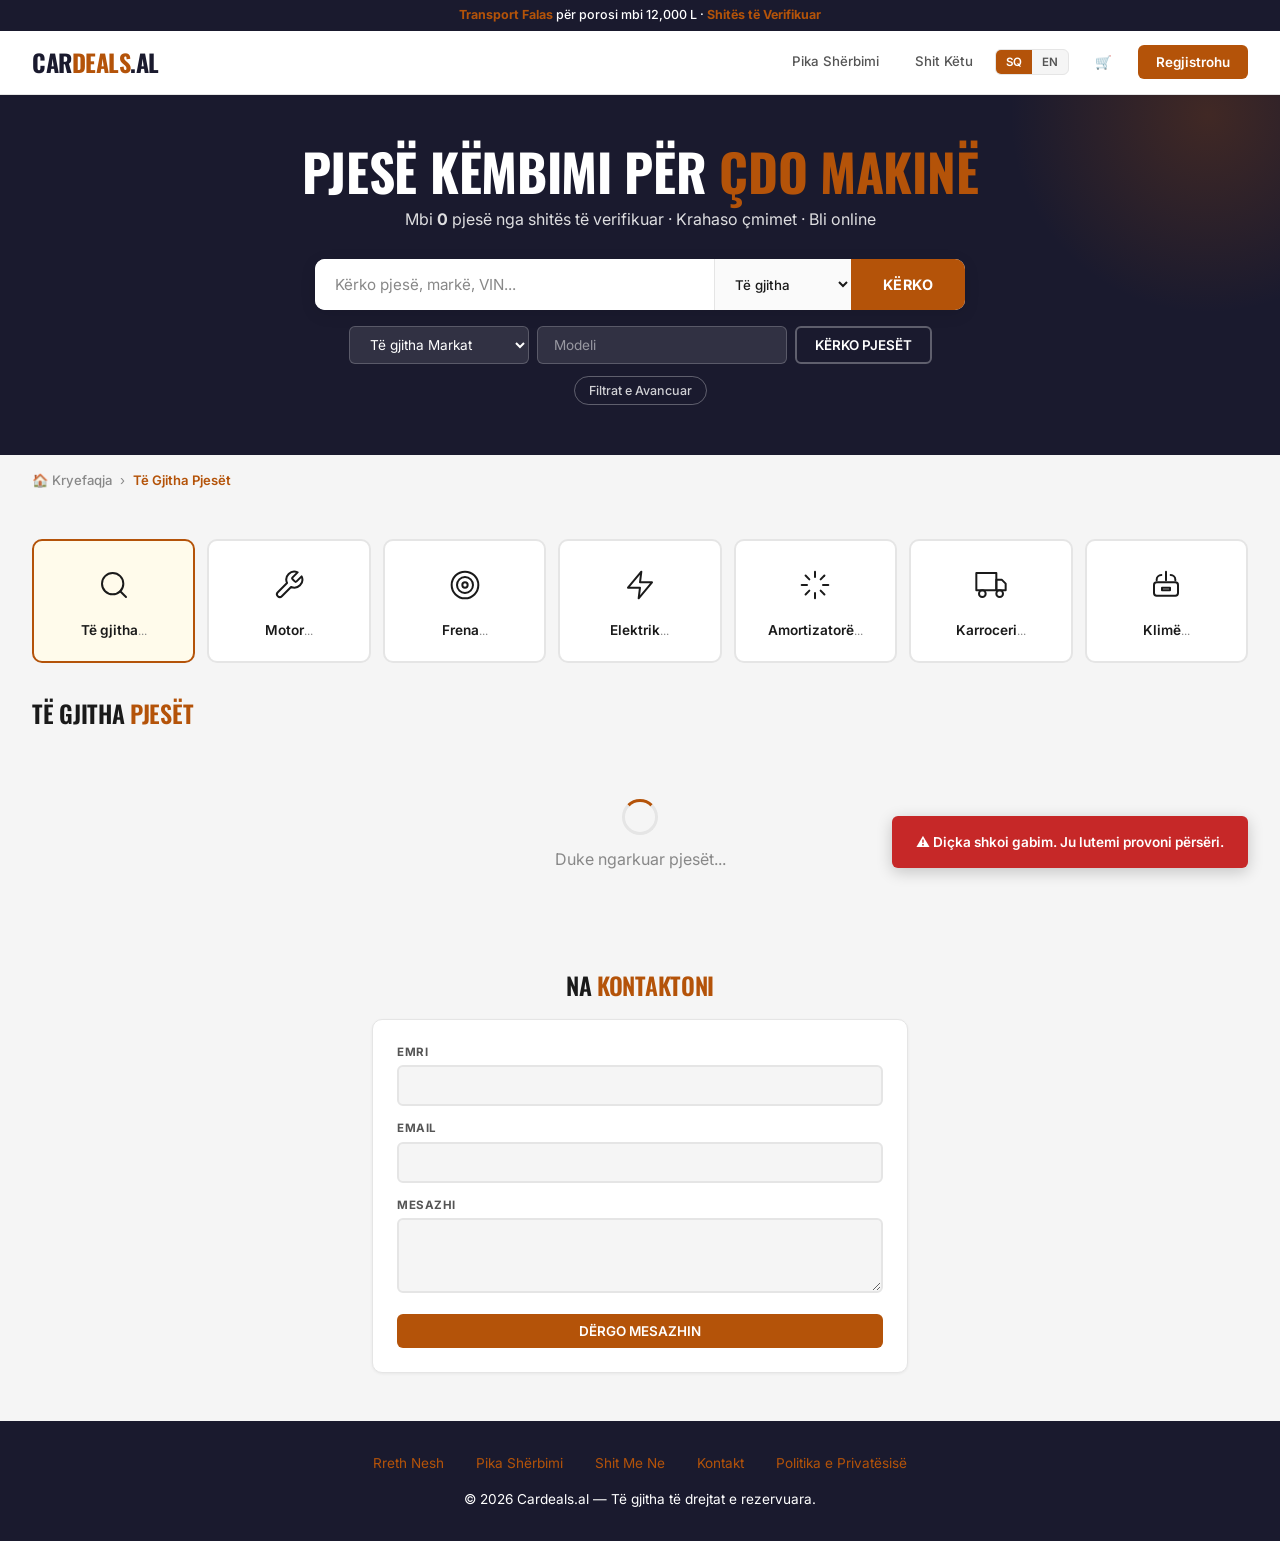
==== commit d652eb52: "Add files via upload" ====
--- a/index.html
+++ b/index.html
@@ -4,17 +4,26 @@
 <meta charset="UTF-8">
 <meta name="viewport" content="width=device-width, initial-scale=1.0">
 <title>Cardeals.al — Gjej & Krahaso Pjesë Këmbimi në Shqipëri</title>
-<meta name="description" content="Platforma #1 e pjesëve të këmbimit në Shqipëri. Gjej dhe krahaso çmime për pjesë auto nga shitës të verifikuar." />
-<meta name="keywords" content="pjesë këmbimi, pjesë auto, pjesë makine, Shqipëri, Tiranë, online, krahaso çmime" />
+<meta name="title" content="Cardeals.al — Pjesë Këmbimi për Çdo Makinë në Shqipëri" />
+<meta name="description" content="Platforma #1 e pjesëve të këmbimit në Shqipëri. Mbi 1000+ pjesë auto nga shitës të verifikuar. Krahaso çmimet dhe bli online. Transport falas mbi 12,000 L." />
+<meta name="keywords" content="pjesë këmbimi, pjesë auto, pjesë makine, Shqipëri, Tiranë, online, krahaso çmime, frena, motor, amortizatorë, karroceri" />
+<meta name="author" content="Cardeals.al" />
+<meta name="language" content="Albanian" />
+<meta name="geo.region" content="AL" />
+<meta name="geo.placename" content="Tiranë" />
 <meta name="robots" content="index, follow" />
 <link rel="canonical" href="https://cardeals.al/index.html" />
-<meta property="og:title" content="Cardeals.al — Gjej & Krahaso Pjesë Këmbimi" />
-<meta property="og:description" content="Platforma #1 e pjesëve të këmbimit në Shqipëri. Krahaso çmimet dhe bli direkt." />
+<meta property="og:type" content="website" />
 <meta property="og:url" content="https://cardeals.al" />
-<meta property="og:type" content="website" />
-<meta name="twitter:card" content="summary" />
+<meta property="og:title" content="Cardeals.al — Pjesë Këmbimi për Çdo Makinë" />
+<meta property="og:description" content="Platforma #1 e pjesëve të këmbimit në Shqipëri. Krahaso çmimet dhe bli direkt nga shitës të verifikuar." />
+<meta property="og:image" content="https://tori-webpage.github.io/cardeals/cardeals-icon.png" />
+<meta property="og:site_name" content="Cardeals.al" />
+<meta property="og:locale" content="sq_AL" />
+<meta name="twitter:card" content="summary_large_image" />
 <meta name="twitter:title" content="Cardeals.al — Pjesë Këmbimi në Shqipëri" />
 <meta name="twitter:description" content="Gjej dhe krahaso çmime për pjesë auto nga shitës të verifikuar." />
+<meta name="twitter:image" content="https://tori-webpage.github.io/cardeals/cardeals-icon.png" />
 <link rel="manifest" href="/manifest.json" />
 <meta name="theme-color" content="#b45309" />
 <meta name="apple-mobile-web-app-capable" content="yes" />
@@ -26,97 +35,28 @@
 <script src="https://www.gstatic.com/firebasejs/10.12.0/firebase-firestore-compat.js"></script>
 <script src="https://www.gstatic.com/firebasejs/10.12.0/firebase-auth-compat.js"></script>
 <script src="js/firebase.js"></script>
-<script src="js/utils.js"></script>
-<script src="js/lang.js"></script>
+<script src="js/app.js"></script>
+<script src="js/error-handler.js"></script>
+<script src="js/performance.js"></script>
+<script src="js/analytics.js"></script>
 <link rel="stylesheet" href="css/style.css" />
-<style>
-.hero{background:var(--navy);color:white;padding:3rem 2rem;text-align:center;position:relative;overflow:hidden;}
-.hero::before{content:'';position:absolute;top:-50%;right:-10%;width:400px;height:400px;background:radial-gradient(circle,rgba(180,83,9,0.25) 0%,transparent 70%);border-radius:50%;}
-.hero-content{position:relative;z-index:1;max-width:700px;margin:0 auto;}
-.hero h1{font-family:'Oswald',sans-serif;font-size:clamp(2.2rem,5vw,3.2rem);font-weight:700;text-transform:uppercase;line-height:1.1;margin-bottom:0.5rem;letter-spacing:-0.5px;}
-.hero h1 span{color:var(--primary);}
-.hero p{font-size:1rem;opacity:0.85;margin-bottom:1.75rem;font-weight:400;}
-.hero p strong{color:var(--primary);font-weight:700;}
-.search-box{display:flex;background:var(--surface);border-radius:var(--radius);overflow:hidden;box-shadow:var(--shadow-md);max-width:650px;margin:0 auto;}
-.search-box input{flex:1;border:none;padding:1rem 1.25rem;font-size:0.95rem;font-family:'Inter',sans-serif;outline:none;color:var(--text);}
-.search-box input::placeholder{color:var(--text-muted);}
-.search-box select{border:none;border-left:1px solid var(--border);padding:0 1rem;font-family:'Inter',sans-serif;font-weight:500;cursor:pointer;outline:none;background:#fafafa;color:var(--text);}
-.search-box button{background:var(--primary);color:white;border:none;padding:0 2rem;font-weight:700;font-size:0.9rem;cursor:pointer;font-family:'Inter',sans-serif;text-transform:uppercase;letter-spacing:0.5px;transition:background var(--transition);}
-.search-box button:hover{background:var(--primary-hover);}
-.car-selector{display:flex;gap:0.5rem;justify-content:center;flex-wrap:wrap;margin-top:1rem;}
-.car-selector select,.car-selector input{background:rgba(255,255,255,0.1);border:1px solid rgba(255,255,255,0.2);color:white;padding:0.55rem 1rem;border-radius:var(--radius-sm);font-family:'Inter',sans-serif;font-size:0.85rem;outline:none;min-width:180px;}
-.car-selector select option{color:var(--text);background:white;}
-.car-selector select:focus,.car-selector input:focus{border-color:var(--primary);}
-.car-selector input::placeholder{color:rgba(255,255,255,0.5);}
-.category-section{padding:2rem;max-width:1340px;margin:0 auto;}
-.category-grid{display:grid;grid-template-columns:repeat(auto-fill,minmax(160px,1fr));gap:0.75rem;margin-bottom:2rem;}
-.cat-card{background:var(--surface);border:2px solid var(--border);border-radius:var(--radius);padding:1.25rem 1rem;text-align:center;cursor:pointer;transition:all var(--transition);color:var(--text);}
-.cat-card:hover{border-color:var(--primary);box-shadow:var(--shadow);transform:translateY(-2px);}
-.cat-card.active{border-color:var(--primary);background:var(--primary-light);}
-.cat-icon{width:48px;height:48px;margin:0 auto 0.5rem;display:flex;align-items:center;justify-content:center;color:var(--text-secondary);transition:color var(--transition);}
-.cat-card:hover .cat-icon,.cat-card.active .cat-icon{color:var(--primary);}
-.cat-name{font-weight:600;font-size:0.85rem;}.cat-count{font-size:0.72rem;color:var(--text-muted);margin-top:2px;}
-.advanced-filters-toggle{display:inline-block;background:transparent;border:1px solid rgba(255,255,255,0.3);color:rgba(255,255,255,0.8);padding:6px 14px;border-radius:20px;font-size:0.78rem;font-weight:500;cursor:pointer;margin-top:0.75rem;font-family:'Inter',sans-serif;transition:all var(--transition);}
-.advanced-filters-toggle:hover{background:rgba(255,255,255,0.1);color:white;}
-.advanced-filters{max-height:0;overflow:hidden;opacity:0;transition:max-height 0.35s ease,opacity 0.25s ease,margin 0.25s ease;background:rgba(255,255,255,0.05);border:1px solid rgba(255,255,255,0.15);border-radius:var(--radius);text-align:left;backdrop-filter:blur(8px);}
-.advanced-filters.open{max-height:600px;opacity:1;margin-top:1rem;padding:1.25rem;}
-.filter-row{display:grid;grid-template-columns:repeat(auto-fit,minmax(180px,1fr));gap:0.75rem;margin-bottom:0.75rem;}
-.filter-group label{display:block;font-size:0.7rem;font-weight:600;color:rgba(255,255,255,0.7);text-transform:uppercase;letter-spacing:0.5px;margin-bottom:0.3rem;}
-.filter-group input,.filter-group select{width:100%;background:rgba(255,255,255,0.1);border:1px solid rgba(255,255,255,0.2);border-radius:var(--radius-sm);color:white;padding:7px 10px;font-family:'Inter',sans-serif;font-size:0.82rem;outline:none;}
-.filter-group input:focus,.filter-group select:focus{border-color:var(--primary);}
-.filter-group select option{color:var(--text);background:white;}
-.main-content{max-width:1340px;margin:0 auto;padding:0 2rem 3rem;}
-.section-head{display:flex;justify-content:space-between;align-items:center;margin-bottom:1.25rem;flex-wrap:wrap;gap:0.75rem;}
-.section-title{font-family:'Oswald',sans-serif;font-size:1.5rem;font-weight:600;text-transform:uppercase;letter-spacing:-0.3px;}
-.section-title span{color:var(--primary);}
-.section-count{color:var(--text-muted);font-size:0.85rem;font-weight:500;}
-.deals-strip{margin-bottom:2rem;}
-.deals-header{display:flex;align-items:center;gap:0.75rem;margin-bottom:1rem;}
-.deals-badge{background:var(--danger);color:white;font-size:0.7rem;font-weight:700;padding:4px 12px;border-radius:20px;text-transform:uppercase;animation:pulse 2s infinite;}
-@keyframes pulse{0%,100%{opacity:1}50%{opacity:0.6}}
-.deals-scroll{display:flex;gap:1rem;overflow-x:auto;padding-bottom:0.5rem;}
-.deal-card{min-width:250px;background:var(--surface);border:2px solid var(--border);border-radius:var(--radius);overflow:hidden;cursor:pointer;transition:all var(--transition);flex-shrink:0;}
-.deal-card:hover{border-color:var(--primary);box-shadow:var(--shadow);}
-.deal-card-img{width:100%;height:140px;background:#f0f0f0;display:flex;align-items:center;justify-content:center;overflow:hidden;}
-.deal-card-img img{width:100%;height:100%;object-fit:cover;}
-.deal-card-body{padding:1rem;}.deal-card-name{font-weight:600;font-size:0.88rem;line-height:1.3;margin-bottom:0.35rem;}
-.deal-card-price{display:flex;gap:0.5rem;align-items:center;flex-wrap:wrap;}
-.deal-new{font-weight:700;color:var(--success);font-size:0.95rem;}.deal-old{text-decoration:line-through;color:var(--text-muted);font-size:0.78rem;}
-.deal-disc{background:var(--primary-light);color:var(--primary);padding:2px 8px;border-radius:4px;font-size:0.7rem;font-weight:700;}
-.parts-grid{display:grid;grid-template-columns:repeat(auto-fill,minmax(260px,1fr));gap:1rem;}
-.part-card{background:var(--surface);border:1px solid var(--border);border-radius:var(--radius);overflow:hidden;cursor:pointer;transition:all var(--transition);display:flex;flex-direction:column;}
-.part-card:hover{border-color:var(--primary);box-shadow:var(--shadow-md);}
-.part-card-img{width:100%;height:180px;background:#fafafa;display:flex;align-items:center;justify-content:center;overflow:hidden;position:relative;flex-shrink:0;}
-.part-card-img img{width:100%;height:100%;object-fit:contain;padding:1rem;}
-.part-card-img .no-img{display:flex;align-items:center;justify-content:center;width:100%;height:100%;}
-.cond-tag{position:absolute;top:8px;left:8px;padding:3px 8px;border-radius:3px;font-size:0.65rem;font-weight:700;text-transform:uppercase;color:white;}
-.cond-new{background:var(--success);}.cond-used{background:var(--warning);}
-.promo-tag{position:absolute;top:8px;right:8px;background:var(--primary);color:white;padding:3px 8px;border-radius:3px;font-size:0.62rem;font-weight:700;text-transform:uppercase;}
-.part-card-body{padding:1rem;flex:1;display:flex;flex-direction:column;}
-.part-card-name{font-weight:600;font-size:0.88rem;line-height:1.3;margin-bottom:0.15rem;}
-.part-card-fits{font-size:0.75rem;color:var(--text-muted);margin-bottom:0.25rem;}
-.part-card-fits a{color:var(--primary);text-decoration:none;font-weight:500;}
-.part-card-fits a:hover{text-decoration:underline;}
-.part-card-meta{font-size:0.7rem;color:var(--text-muted);margin-bottom:0.5rem;}
-.part-card-footer{margin-top:auto;padding-top:0.6rem;border-top:1px solid var(--border-light);display:flex;justify-content:space-between;align-items:center;}
-.part-card-price{font-weight:700;font-size:1.05rem;color:var(--success);}
-.part-card-stock{font-size:0.72rem;font-weight:600;}
-.stock-ok{color:var(--success);}.stock-low{color:var(--warning);}.stock-out{color:var(--danger);}
-.pagination{display:flex;justify-content:center;gap:0.4rem;margin-top:2.5rem;}
-.pagination button{min-width:38px;height:38px;padding:0 10px;border-radius:var(--radius-sm);border:2px solid var(--border);background:var(--surface);color:var(--text);font-weight:600;font-size:0.85rem;cursor:pointer;transition:all var(--transition);font-family:'Inter',sans-serif;}
-.pagination button:hover:not(:disabled){border-color:var(--primary);color:var(--primary);}
-.pagination button:disabled{opacity:0.3;cursor:not-allowed;}
-.pagination button.active{background:var(--primary);border-color:var(--primary);color:white;}
-.pagination span{display:flex;align-items:center;margin:0 0.5rem;color:var(--text-muted);font-size:0.85rem;font-weight:500;}
-.modal-part-img{width:100%;max-height:200px;object-fit:contain;border-radius:var(--radius-sm);margin-bottom:0.75rem;background:#fafafa;}
-.user-menu{position:relative;}
-#userDropdown a:hover{background:var(--primary-light);}
-@media(max-width:768px){.hero{padding:2rem 1rem;}.hero h1{font-size:1.6rem;}.search-box{flex-direction:column;}.search-box select{border-left:none;border-top:1px solid var(--border);padding:0.7rem 1rem;}.category-grid{grid-template-columns:repeat(3,1fr);}.parts-grid{grid-template-columns:1fr;}.main-content{padding:0 1rem 2rem;}.car-selector{flex-direction:column;align-items:center;}.filter-row{grid-template-columns:1fr 1fr;}}
-</style>
+
+<script type="application/ld+json">
+{
+  "@context": "https://schema.org",
+  "@type": "WebApplication",
+  "name": "Cardeals.al",
+  "url": "https://cardeals.al",
+  "description": "Platforma #1 e pjesëve të këmbimit në Shqipëri",
+  "applicationCategory": "Marketplace",
+  "operatingSystem": "All",
+  "offers": { "@type": "Offer", "price": "0", "priceCurrency": "ALL" }
+}
+</script>
 </head>
 <body>
 
-<div class="top-bar"><span>Transport Falas</span> për porosi mbi 12,000 L (për shitës) · <span>Shitës të Verifikuar</span></div>
+<div class="top-bar"><span>Transport Falas</span> për porosi mbi 12,000 L · <span>Shitës të Verifikuar</span></div>
 
 <nav>
   <a class="logo" href="#">Car<span>deals</span>.al</a>
@@ -177,6 +117,12 @@
   </div>
 </div>
 
+<div class="breadcrumbs" style="max-width:1340px;margin:0 auto;padding:1rem 2rem;display:flex;gap:0.5rem;align-items:center;font-size:0.82rem;flex-wrap:wrap;">
+  <a href="index.html" style="color:var(--text-muted);text-decoration:none;font-weight:500;">🏠 Kryefaqja</a>
+  <span style="color:var(--text-muted);">›</span>
+  <span id="breadcrumbCurrent" style="color:var(--primary);font-weight:600;">Të Gjitha Pjesët</span>
+</div>
+
 <div class="category-section">
   <div class="category-grid" id="categoryGrid">
     <div class="cat-card active" onclick="filterCatGlobal(this,'all')"><span class="cat-icon"><svg width="32" height="32" viewBox="0 0 24 24" fill="none" stroke="currentColor" stroke-width="1.5" stroke-linecap="round" stroke-linejoin="round"><circle cx="11" cy="11" r="8"/><line x1="21" y1="21" x2="16.65" y2="16.65"/></svg></span><span class="cat-name" data-l="catAll">Të gjitha</span><span class="cat-count" id="countAll">...</span></div>
@@ -237,7 +183,7 @@
 <!-- Cart Modal -->
 <div class="modal-overlay" id="cartModal"><div class="modal" style="max-width:560px;">
   <button class="modal-close" onclick="closeModal('cartModal')">✕</button>
-  <h3 style="font-family:'Oswald',sans-serif;font-size:1.2rem;font-weight:600;text-transform:uppercase;margin-bottom:1rem;">Shporta</h3>
+  <h3>Shporta</h3>
   <div id="cartContent"><div style="text-align:center;padding:2.5rem;color:var(--text-muted);">Shporta është bosh</div></div>
   <div id="cartCheckoutSection" style="display:none;margin-top:1rem;border-top:1px solid var(--border);padding-top:1rem;">
     <div style="display:flex;justify-content:space-between;margin-bottom:0.3rem;"><span>Nëntotali</span><span id="cartSubtotal" style="font-weight:700;color:var(--success);">0 L</span></div>
@@ -255,13 +201,13 @@
     <button onclick="showAuthTab('register')" id="tabRegister" style="flex:1;padding:12px;border:none;background:transparent;color:var(--text-secondary);font-weight:600;cursor:pointer;font-family:'Inter',sans-serif;">Regjistrohu</button>
   </div>
   <div id="authLoginForm">
-    <h3 style="font-family:'Oswald',sans-serif;font-size:1.1rem;font-weight:600;text-transform:uppercase;margin-bottom:1rem;">Hyr në Llogari</h3>
+    <h3>Hyr në Llogari</h3>
     <div class="field"><label>Email</label><input type="email" id="authEmail" /></div>
     <div class="field"><label>Fjalëkalimi</label><input type="password" id="authPass" /></div>
     <button class="btn btn-primary btn-full" onclick="buyerLogin()">HYR</button>
   </div>
   <div id="authRegisterForm" style="display:none;">
-    <h3 style="font-family:'Oswald',sans-serif;font-size:1.1rem;font-weight:600;text-transform:uppercase;margin-bottom:1rem;">Regjistro Llogarinë</h3>
+    <h3>Regjistro Llogarinë</h3>
     <div class="field"><label>Emri i Plotë *</label><input type="text" id="regName" /></div>
     <div class="field"><label>Email *</label><input type="email" id="regEmail" /></div>
     <div class="field"><label>Telefon *</label><input type="text" id="regPhone" /></div>
@@ -273,7 +219,7 @@
 <!-- Address Modal -->
 <div class="modal-overlay" id="addressModal"><div class="modal">
   <button class="modal-close" onclick="closeModal('addressModal')">✕</button>
-  <h3 style="font-family:'Oswald',sans-serif;font-size:1.2rem;font-weight:600;text-transform:uppercase;margin-bottom:1rem;">Adresa e Dorëzimit</h3>
+  <h3>Adresa e Dorëzimit</h3>
   <div class="field"><label>Adresa *</label><input type="text" id="deliveryAddress" /></div>
   <div class="field"><label>Qyteti *</label><input type="text" id="deliveryCity" /></div>
   <div class="field"><label>Telefon *</label><input type="text" id="deliveryPhone" /></div>
@@ -290,14 +236,14 @@
 <!-- My Orders Modal -->
 <div class="modal-overlay" id="myOrdersModal"><div class="modal" style="max-width:600px;">
   <button class="modal-close" onclick="closeModal('myOrdersModal')">✕</button>
-  <h3 style="font-family:'Oswald',sans-serif;font-size:1.2rem;font-weight:600;text-transform:uppercase;margin-bottom:1rem;">Porositë e Mia</h3>
+  <h3>Porositë e Mia</h3>
   <div id="myOrdersContent"><div class="spinner"></div></div>
 </div></div>
 
 <!-- Profile Modal -->
 <div class="modal-overlay" id="profileModal"><div class="modal">
   <button class="modal-close" onclick="closeModal('profileModal')">✕</button>
-  <h3 style="font-family:'Oswald',sans-serif;font-size:1.2rem;font-weight:600;text-transform:uppercase;margin-bottom:1rem;">Profili</h3>
+  <h3>Profili</h3>
   <div class="field"><label>Emri</label><input type="text" id="profileName" disabled /></div>
   <div class="field"><label>Email</label><input type="email" id="profileEmail" disabled /></div>
 </div></div>
@@ -305,74 +251,70 @@
 <div class="toast" id="toast"></div>
 
 <script>
-// ===== INDEX-SPECIFIC JAVASCRIPT =====
+// ===== MARKETPLACE-SPECIFIC LOGIC =====
 let allParts=[],currentFilter='all',currentCondition='all',selectedPart=null,currentBuyer=null;
 let currentCarMake='',currentCarModel='';
 let currentPageNum=1,itemsPerPage=24,filteredParts=[],totalPages=1,lastPage=1;
+let cart=[];
 
 function openRegisterModal(){g('authModal').classList.add('open');showAuthTab('login');}
 function toggleAdvancedFilters(){g('advancedFilters').classList.toggle('open');}
-function resetAdvancedFilters(){['filterYearFrom','filterYearTo','filterGeneration','filterEngine','filterOem','filterMaxPrice'].forEach(id=>{const el=g(id);if(el)el.value='';});g('filterFuel').value='';renderParts();}
+function resetAdvancedFilters(){['filterYearFrom','filterYearTo','filterGeneration','filterEngine','filterOem','filterMaxPrice'].forEach(function(id){var el=g(id);if(el)el.value='';});g('filterFuel').value='';renderParts();}
 
 function showAuthTab(tab){
-  const lb=g('tabLogin'),rb=g('tabRegister'),lf=g('authLoginForm'),rf=g('authRegisterForm');
+  var lb=g('tabLogin'),rb=g('tabRegister'),lf=g('authLoginForm'),rf=g('authRegisterForm');
   if(tab==='login'){lb.style.background='var(--primary)';lb.style.color='white';rb.style.background='transparent';rb.style.color='var(--text-secondary)';lf.style.display='block';rf.style.display='none';}
   else{rb.style.background='var(--primary)';rb.style.color='white';lb.style.background='transparent';lb.style.color='var(--text-secondary)';rf.style.display='block';lf.style.display='none';}
 }
 
-function buyerRegister(){const n=g('regName').value.trim(),e=g('regEmail').value.trim(),ph=g('regPhone').value.trim(),p=g('regPass').value;if(!n||!e||!p||!ph){showToast('Plotëso të gjitha fushat!',true);return;}if(p.length<6){showToast('Fjalëkalimi duhet 6+ karaktere',true);return;}auth.createUserWithEmailAndPassword(e,p).then(cred=>db.collection('buyers').doc(cred.user.uid).set({name:n,email:e,phone:ph,createdAt:firebase.firestore.FieldValue.serverTimestamp()})).then(()=>{closeModal('authModal');showToast('✅ Llogaria u krijua!');}).catch(err=>showToast('❌ '+err.message,true));}
-function buyerLogin(){const e=g('authEmail').value.trim(),p=g('authPass').value;if(!e||!p){showToast('Plotëso të gjitha fushat!',true);return;}auth.signInWithEmailAndPassword(e,p).then(()=>{closeModal('authModal');showToast('✅ Mirë se vini!');}).catch(err=>showToast('❌ '+err.message,true));}
-
-function toggleUserMenu(){const dd=g('userDropdown');if(dd)dd.style.display=dd.style.display==='none'?'block':'none';}
+function buyerRegister(){var n=g('regName').value.trim(),e=g('regEmail').value.trim(),ph=g('regPhone').value.trim(),p=g('regPass').value;if(!n||!e||!p||!ph){showToast('Plotëso të gjitha fushat!',true);return;}if(p.length<6){showToast('Fjalëkalimi duhet 6+ karaktere',true);return;}auth.createUserWithEmailAndPassword(e,p).then(function(cred){return db.collection('buyers').doc(cred.user.uid).set({name:n,email:e,phone:ph,createdAt:firebase.firestore.FieldValue.serverTimestamp()});}).then(function(){closeModal('authModal');showToast('✅ Llogaria u krijua!');}).catch(function(err){showToast('❌ '+err.message,true);});}
+function buyerLogin(){var e=g('authEmail').value.trim(),p=g('authPass').value;if(!e||!p){showToast('Plotëso të gjitha fushat!',true);return;}auth.signInWithEmailAndPassword(e,p).then(function(){closeModal('authModal');showToast('✅ Mirë se vini!');}).catch(function(err){showToast('❌ '+err.message,true);});}
+
+function toggleUserMenu(){var dd=g('userDropdown');if(dd)dd.style.display=dd.style.display==='none'?'block':'none';}
 function buyerLogout(){auth.signOut();g('userDropdown').style.display='none';showToast('✅ U dol nga llogaria!');}
 
-function showMyOrders(){g('userDropdown').style.display='none';if(!currentBuyer){openRegisterModal();return;}g('myOrdersModal').classList.add('open');
-  const c=g('myOrdersContent');c.innerHTML='<div class="spinner"></div>';
-  db.collection("orders").where("buyerUid","==",currentBuyer.uid).orderBy("createdAt","desc").get()
-  .then(snap=>{if(snap.empty){c.innerHTML='<div style="text-align:center;padding:2rem;color:var(--text-muted);">📦 Nuk keni porosi.</div>';return;}
-    let h='<table style="width:100%;border-collapse:collapse;"><thead><tr><th style="text-align:left;padding:8px;font-size:0.7rem;color:var(--text-muted);">#</th><th style="text-align:left;padding:8px;font-size:0.7rem;color:var(--text-muted);">Pjesa</th><th style="text-align:left;padding:8px;font-size:0.7rem;color:var(--text-muted);">Shitësi</th><th style="text-align:left;padding:8px;font-size:0.7rem;color:var(--text-muted);">Çmimi</th><th style="text-align:left;padding:8px;font-size:0.7rem;color:var(--text-muted);">Statusi</th></tr></thead><tbody>';
-    snap.docs.forEach(d=>{const o=d.data();o.id=d.id;const sc=o.status==='sold'?'#2e7d32':o.status==='pending'?'#f57c00':'#c62828';const st=o.status==='sold'?'Shitur':o.status==='pending'?'Në Pritje':'Anuluar';h+='<tr><td style="padding:8px;font-size:0.8rem;color:#b45309;font-weight:600;">#'+o.id.slice(-6).toUpperCase()+'</td><td style="padding:8px;font-size:0.8rem;">'+o.partName+'</td><td style="padding:8px;font-size:0.8rem;">'+o.sellerName+'</td><td style="padding:8px;font-size:0.8rem;font-weight:600;">'+(o.totalPrice||0).toLocaleString()+' L</td><td style="padding:8px;font-size:0.8rem;color:'+sc+';font-weight:600;">'+st+'</td></tr>';});
-    h+='</tbody></table>';c.innerHTML=h;}).catch(err=>{c.innerHTML='<div style="text-align:center;padding:2rem;color:#c62828;">Gabim: '+err.message+'</div>';});
-}
-
-function showMyProfile(){g('userDropdown').style.display='none';if(!currentBuyer){openRegisterModal();return;}g('profileName').value=currentBuyer.email?.split('@')[0]||'';g('profileEmail').value=currentBuyer.email||'';g('profileModal').classList.add('open');}
-
-function submitContact(){const n=g('contactName').value.trim(),e=g('contactEmail').value.trim(),m=g('contactMsg').value.trim();if(!n||!e||!m){showToast('Plotëso të gjitha fushat!',true);return;}db.collection('contact_messages').add({name:n,email:e,message:m,status:'unread',createdAt:firebase.firestore.FieldValue.serverTimestamp()}).then(()=>{showToast('✅ Mesazhi u dërgua!');g('contactName').value='';g('contactEmail').value='';g('contactMsg').value='';}).catch(err=>showToast('❌ Gabim',true));}
-
-const carBrands=['Abarth','Acura','Alfa Romeo','Alpine','Aston Martin','Audi','Bentley','BMW','Bugatti','Buick','BYD','Cadillac','Chery','Chevrolet','Chrysler','Citroën','Cupra','Dacia','Daewoo','Daihatsu','Dodge','DS Automobiles','Ferrari','Fiat','Ford','Genesis','GMC','Great Wall','Honda','Hummer','Hyundai','Infiniti','Isuzu','Jaguar','Jeep','Kia','Lamborghini','Lancia','Land Rover','Lexus','Lincoln','Lotus','Maserati','Maybach','Mazda','McLaren','Mercedes-Benz','MG','Mini','Mitsubishi','Nissan','Opel','Peugeot','Polestar','Pontiac','Porsche','Renault','Rolls-Royce','Saab','Seat','Škoda','Smart','SsangYong','Subaru','Suzuki','Tata','Tesla','Toyota','Triumph','Volkswagen','Volvo'];
-const carModels={Abarth:['500','595','695','124 Spider','Punto'],Acura:['ILX','MDX','RDX','TLX','NSX','Integra'],'Alfa Romeo':['Giulia','Giulietta','Stelvio','Tonale','Mito'],Audi:['A1','A2','A3','A4','A5','A6','A7','A8','Q2','Q3','Q5','Q7','Q8','TT','R8'],BMW:['1 Series','2 Series','3 Series','4 Series','5 Series','6 Series','7 Series','X1','X2','X3','X4','X5','X6','X7','Z4','i3','i4','iX','M2','M3','M4','M5'],Chevrolet:['Aveo','Camaro','Captiva','Corvette','Cruze','Spark','Trax'],Citroën:['C1','C2','C3','C4','C5','Berlingo','Saxo','Xsara'],Dacia:['Duster','Logan','Sandero','Spring'],Fiat:['500','Bravo','Doblo','Panda','Punto','Tipo'],Ford:['Ecosport','Fiesta','Focus','Fusion','Kuga','Mondeo','Mustang','Puma','Ranger','Transit'],Honda:['Accord','Civic','CR-V','HR-V','Jazz'],Hyundai:['Accent','Elantra','i10','i20','i30','i40','Kona','Santa Fe','Tucson'],Kia:['Ceed','Picanto','Rio','Sorento','Soul','Sportage','Stonic'],Mazda:['2','3','5','6','CX-3','CX-5','CX-30','MX-5'],'Mercedes-Benz':['A-Class','B-Class','C-Class','CLA','CLS','E-Class','G-Class','GLA','GLB','GLC','GLE','GLS','S-Class'],Nissan:['Juke','Micra','Navara','Note','Pathfinder','Patrol','Qashqai','X-Trail'],Opel:['Astra','Corsa','Crossland','Grandland','Insignia','Mokka','Zafira'],Peugeot:['2008','206','207','208','3008','301','306','307','308','407','5008','508'],Renault:['Captur','Clio','Espace','Kadjar','Kangoo','Koleos','Laguna','Master','Megane','Scenic','Talisman','Trafic','Twingo','Zoe'],Seat:['Alhambra','Altea','Arona','Ateca','Ibiza','Leon','Tarraco','Toledo'],Škoda:['Fabia','Kamiq','Karoq','Kodiaq','Octavia','Rapid','Scala','Superb'],Tesla:['Model 3','Model S','Model X','Model Y'],Toyota:['Auris','Avensis','Aygo','C-HR','Camry','Corolla','Hilux','Land Cruiser','Prius','RAV4','Yaris'],Volkswagen:['Arteon','Beetle','Bora','Caddy','Crafter','Golf','ID.3','ID.4','Jetta','Passat','Polo','T-Cross','T-Roc','Tiguan','Touareg','Touran','Transporter','up!'],Volvo:['C40','S40','S60','S90','V40','V60','V90','XC40','XC60','XC90']};
-function populateCarMakes(){const sel=g('carMakeSelect');sel.innerHTML='<option value="">'+(L[currentLang]?.selectMake||'Të gjitha Markat')+'</option>';carBrands.forEach(b=>{const o=document.createElement('option');o.value=b;o.textContent=b;sel.appendChild(o);});}
-function onCarMakeChange(){const make=g('carMakeSelect').value,mi=g('carModelInput'),dl=g('carModelList');dl.innerHTML='';if(make&&carModels[make]){mi.disabled=false;mi.placeholder='Modeli (p.sh. '+carModels[make][0]+')';carModels[make].forEach(m=>{const o=document.createElement('option');o.value=m;dl.appendChild(o);});}else{mi.disabled=true;mi.value='';mi.placeholder='Modeli';}}
+function showMyOrders(){g('userDropdown').style.display='none';if(!currentBuyer){openRegisterModal();return;}g('myOrdersModal').classList.add('open');var c=g('myOrdersContent');c.innerHTML='<div class="spinner"></div>';db.collection("orders").where("buyerUid","==",currentBuyer.uid).orderBy("createdAt","desc").get().then(function(snap){if(snap.empty){c.innerHTML='<div style="text-align:center;padding:2rem;color:var(--text-muted);">📦 Nuk keni porosi.</div>';return;}var h='<table style="width:100%;border-collapse:collapse;"><thead><tr><th style="text-align:left;padding:8px;font-size:0.7rem;color:var(--text-muted);">#</th><th style="text-align:left;padding:8px;font-size:0.7rem;color:var(--text-muted);">Pjesa</th><th style="text-align:left;padding:8px;font-size:0.7rem;color:var(--text-muted);">Shitësi</th><th style="text-align:left;padding:8px;font-size:0.7rem;color:var(--text-muted);">Çmimi</th><th style="text-align:left;padding:8px;font-size:0.7rem;color:var(--text-muted);">Statusi</th></tr></thead><tbody>';snap.docs.forEach(function(d){var o=d.data();o.id=d.id;var sc=o.status==='sold'?'#2e7d32':o.status==='pending'?'#f57c00':'#c62828';var st=o.status==='sold'?'Shitur':o.status==='pending'?'Në Pritje':'Anuluar';h+='<tr><td style="padding:8px;font-size:0.8rem;color:#b45309;font-weight:600;">#'+o.id.slice(-6).toUpperCase()+'</td><td style="padding:8px;font-size:0.8rem;">'+o.partName+'</td><td style="padding:8px;font-size:0.8rem;">'+o.sellerName+'</td><td style="padding:8px;font-size:0.8rem;font-weight:600;">'+(o.totalPrice||0).toLocaleString()+' L</td><td style="padding:8px;font-size:0.8rem;color:'+sc+';font-weight:600;">'+st+'</td></tr>';});h+='</tbody></table>';c.innerHTML=h;}).catch(function(err){c.innerHTML='<div style="text-align:center;padding:2rem;color:#c62828;">Gabim: '+err.message+'</div>';});}
+
+function showMyProfile(){g('userDropdown').style.display='none';if(!currentBuyer){openRegisterModal();return;}g('profileName').value=currentBuyer.email?currentBuyer.email.split('@')[0]:'';g('profileEmail').value=currentBuyer.email||'';g('profileModal').classList.add('open');}
+
+function submitContact(){var n=g('contactName').value.trim(),e=g('contactEmail').value.trim(),m=g('contactMsg').value.trim();if(!n||!e||!m){showToast('Plotëso të gjitha fushat!',true);return;}db.collection('contact_messages').add({name:n,email:e,message:m,status:'unread',createdAt:firebase.firestore.FieldValue.serverTimestamp()}).then(function(){showToast('✅ Mesazhi u dërgua!');g('contactName').value='';g('contactEmail').value='';g('contactMsg').value='';}).catch(function(err){showToast('❌ Gabim',true);});}
+
 function searchByCar(){currentCarMake=g('carMakeSelect').value;currentCarModel=g('carModelInput').value.trim();g('searchInput').value='';renderParts();}
-function filterCatGlobal(el,cat){currentFilter=cat;document.querySelectorAll('.cat-card').forEach(c=>c.classList.remove('active'));el.classList.add('active');renderParts();}
+function filterCatGlobal(el,cat){currentFilter=cat;document.querySelectorAll('.cat-card').forEach(function(c){c.classList.remove('active');});el.classList.add('active');g('breadcrumbCurrent').textContent=cat==='all'?'Të Gjitha Pjesët':getCatName(cat);renderParts();}
 function filterCond(val){currentCondition=val;renderParts();}
 
-function loadParts(){db.collection('parts').where('status','==','active').onSnapshot(snap=>{allParts=snap.docs.map(d=>({id:d.id,...d.data()}));allParts.sort((a,b)=>(b.createdAt?.toMillis?.()||0)-(a.createdAt?.toMillis?.()||0));renderParts();renderDeals();updateCategoryCounts();g('heroPartCount').textContent=allParts.length.toLocaleString();},err=>{console.error(err);});}
-
-function updateCategoryCounts(){const cats=['all','engine','brakes','electrical','suspension','body','ac'];cats.forEach(cat=>{const el=g('count'+(cat.charAt(0).toUpperCase()+cat.slice(1)));if(el){const count=cat==='all'?allParts.length:allParts.filter(p=>p.category===cat).length;el.textContent=count+' pjesë';}});}
-
-function renderDeals(){const deals=allParts.filter(p=>p.discount>0||p.weeklyPromo).slice(0,10);const strip=g('dealsStrip'),scroll=g('dealsScroll');if(!deals.length){strip.style.display='none';return;}strip.style.display='block';scroll.innerHTML=deals.map(p=>{const name=typeof p.name==='object'?p.name.sq||p.name.en:p.name;const dp=Math.round((p.basePrice||0)*(1-(p.discount||0)/100));const fin=dp+Math.round(dp*PLATFORM_FEE);const image=p.images?.length?p.images[0]:null;return `<div class="deal-card" onclick="openModal('${p.id}')"><div class="deal-card-img">${image?`<img src="${image}" alt="${name}" loading="lazy" />`:'<span style="display:flex;align-items:center;justify-content:center;width:100%;height:100%;"><svg width="100%" height="100%" viewBox="0 0 200 140" xmlns="http://www.w3.org/2000/svg"><rect width="200" height="140" fill="#f0f0f0"/><text x="100" y="70" text-anchor="middle" font-family="\'Inter\', sans-serif" font-size="14" font-weight="700" fill="#d5d5d5" letter-spacing="3">PA FOTO</text></svg></span>'}</div><div class="deal-card-body"><div class="deal-card-name">${name}</div><div class="deal-card-price"><span class="deal-new">${fin.toLocaleString()} L</span>${p.discount>0?`<span class="deal-old">${(p.basePrice||0).toLocaleString()} L</span><span class="deal-disc">-${p.discount}%</span>`:''}</div></div></div>`;}).join('');}
-
-function applyFilters(){const search=g('searchInput').value.toLowerCase(),brand=currentCarMake,model=currentCarModel.toLowerCase();const yearFrom=parseInt(g('filterYearFrom').value)||null,yearTo=parseInt(g('filterYearTo').value)||null;const generation=g('filterGeneration').value.toLowerCase(),engine=g('filterEngine').value.toLowerCase();const fuel=g('filterFuel').value,oem=g('filterOem').value.toLowerCase();const maxPrice=parseFloat(g('filterMaxPrice').value)||Infinity;return allParts.filter(p=>{const name=typeof p.name==='object'?p.name.sq||p.name.en:p.name||'',fits=(p.fits||'').toLowerCase();const pYear=p.year||0,pGen=(p.generation||'').toLowerCase(),pEngine=(p.engineType||'').toLowerCase();const pFuel=p.fuelType||'',pOem=(p.oemNumber||'').toLowerCase();if(currentFilter!=='all'&&p.category!==currentFilter)return false;if(currentCondition!=='all'&&p.condition!==currentCondition)return false;if(search&&!name.toLowerCase().includes(search)&&!fits.includes(search)&&!pEngine.includes(search)&&!pOem.includes(search)&&!pGen.includes(search)&&!String(pYear).includes(search))return false;if(brand&&fits.indexOf(brand.toLowerCase())===-1)return false;if(model&&fits.indexOf(model)===-1)return false;if(yearFrom&&pYear<yearFrom)return false;if(yearTo&&pYear>yearTo)return false;if(generation&&pGen.indexOf(generation)===-1)return false;if(engine&&pEngine.indexOf(engine)===-1)return false;if(fuel&&pFuel!==fuel)return false;if(oem&&pOem.indexOf(oem)===-1)return false;if((p.basePrice||0)>maxPrice)return false;return true;});}
-
-function renderParts(){filteredParts=applyFilters();totalPages=Math.ceil(filteredParts.length/itemsPerPage);if(currentPageNum>totalPages)currentPageNum=1;if(totalPages===0){currentPageNum=1;totalPages=1;}lastPage=totalPages;const start=(currentPageNum-1)*itemsPerPage,paginatedParts=filteredParts.slice(start,start+itemsPerPage);g('resultCount').textContent=filteredParts.length+' pjesë';const grid=g('partsGrid');if(!filteredParts.length){grid.innerHTML='<div class="empty-state">Nuk u gjet asnjë pjesë.</div>';g('paginationControls').style.display='none';return;}grid.innerHTML=paginatedParts.map(p=>{const name=typeof p.name==='object'?p.name.sq||p.name.en:p.name;const discount=p.discount||0,dp=discount>0?Math.round((p.basePrice||0)*(1-discount/100)):(p.basePrice||0);const fee=Math.round(dp*PLATFORM_FEE),fin=dp+fee,stk=p.stock||0;const image=p.images?.length?p.images[0]:null;const promoted=p.weeklyPromo&&p.promoExpiresAt&&new Date()<(p.promoExpiresAt.toDate?p.promoExpiresAt.toDate():new Date(p.promoExpiresAt));const catName=p.category==='engine'?'Motor':p.category==='brakes'?'Frena':p.category==='electrical'?'Elektrik':p.category==='suspension'?'Amortizatorë':p.category==='body'?'Karroceri':p.category==='ac'?'Klimë':'Pjesë Këmbimi';let metaHTML=[];if(p.year)metaHTML.push(p.year);if(p.generation)metaHTML.push(p.generation);if(p.engineType)metaHTML.push(p.engineType);return `<div class="part-card" onclick="openModal('${p.id}')"><div class="part-card-img">${image?`<img src="${image}" alt="${name}" loading="lazy" />`:`<span class="no-img"><svg width="100%" height="100%" viewBox="0 0 200 180" xmlns="http://www.w3.org/2000/svg"><rect width="200" height="180" fill="#f8f8f8"/><text x="100" y="90" text-anchor="middle" font-family="'Inter', sans-serif" font-size="16" font-weight="700" fill="#d5d5d5" letter-spacing="3">PA FOTO</text><text x="100" y="115" text-anchor="middle" font-family="'Inter', sans-serif" font-size="11" font-weight="500" fill="#d0d0d0">${catName}</text></svg></span>`}<span class="cond-tag ${p.condition==='new'?'cond-new':'cond-used'}">${p.condition==='new'?'E Re':'E Përdorur'}</span>${promoted?'<span class="promo-tag">Promo</span>':''}</div><div class="part-card-body"><div class="part-card-name">${name}</div><div class="part-card-fits">🚗 ${p.fits||''} · 🏪 <a href="dyqani.html?id=${p.uid||''}" onclick="event.stopPropagation();">${p.sellerName||''}</a></div>${metaHTML.length?`<div class="part-card-meta">${metaHTML.join(' · ')}${p.oemNumber?' · OEM: '+p.oemNumber:''}</div>`:''}<div class="part-card-footer"><div class="part-card-price">${fin.toLocaleString()} L</div><span class="part-card-stock ${stk===0?'stock-out':stk<=3?'stock-low':'stock-ok'}">${stk===0?'Jashtë Stokut':stk+' copë'}</span></div></div></div>`;}).join('');const pag=g('paginationControls');if(totalPages>1){pag.style.display='flex';updatePaginationButtons();}else{pag.style.display='none';}}
+function loadParts(){db.collection('parts').where('status','==','active').onSnapshot(function(snap){allParts=snap.docs.map(function(d){return {id:d.id,...d.data()};});allParts.sort(function(a,b){return (b.createdAt?.toMillis?.()||0)-(a.createdAt?.toMillis?.()||0);});renderParts();renderDeals();updateCategoryCounts();g('heroPartCount').textContent=allParts.length.toLocaleString();},function(err){console.error(err);});}
+
+function updateCategoryCounts(){var cats=['all','engine','brakes','electrical','suspension','body','ac'];cats.forEach(function(cat){var el=g('count'+(cat.charAt(0).toUpperCase()+cat.slice(1)));if(el){var count=cat==='all'?allParts.length:allParts.filter(function(p){return p.category===cat;}).length;el.textContent=count+' pjesë';}});}
+
+function renderDeals(){var deals=allParts.filter(function(p){return p.discount>0||p.weeklyPromo;}).slice(0,10);var strip=g('dealsStrip'),scroll=g('dealsScroll');if(!deals.length){strip.style.display='none';return;}strip.style.display='block';scroll.innerHTML=deals.map(function(p){var name=getPartName(p);var dp=getDiscountedPrice(p);var fin=getFinalPrice(p);var image=p.images&&p.images.length?p.images[0]:null;return '<div class="deal-card" onclick="openModal(\''+p.id+'\')"><div class="deal-card-img">'+(image?'<img src="'+image+'" alt="'+name+'" loading="lazy" />':noImageSVG(p.category,200,140))+'</div><div class="deal-card-body"><div class="deal-card-name">'+name+'</div><div class="deal-card-price"><span class="deal-new">'+formatPrice(fin)+'</span>'+(p.discount>0?'<span class="deal-old">'+formatPrice(p.basePrice)+'</span><span class="deal-disc">-'+p.discount+'%</span>':'')+'</div></div></div>';}).join('');}
+
+function applyFilters(){var search=g('searchInput').value.toLowerCase(),brand=currentCarMake,model=currentCarModel.toLowerCase();var yearFrom=parseInt(g('filterYearFrom').value)||null,yearTo=parseInt(g('filterYearTo').value)||null;var generation=g('filterGeneration').value.toLowerCase(),engine=g('filterEngine').value.toLowerCase();var fuel=g('filterFuel').value,oem=g('filterOem').value.toLowerCase();var maxPrice=parseFloat(g('filterMaxPrice').value)||Infinity;return allParts.filter(function(p){var name=getPartName(p).toLowerCase(),fits=(p.fits||'').toLowerCase();var pYear=p.year||0,pGen=(p.generation||'').toLowerCase(),pEngine=(p.engineType||'').toLowerCase();var pFuel=p.fuelType||'',pOem=(p.oemNumber||'').toLowerCase();if(currentFilter!=='all'&&p.category!==currentFilter)return false;if(currentCondition!=='all'&&p.condition!==currentCondition)return false;if(search&&name.indexOf(search)===-1&&fits.indexOf(search)===-1&&pEngine.indexOf(search)===-1&&pOem.indexOf(search)===-1&&pGen.indexOf(search)===-1&&String(pYear).indexOf(search)===-1)return false;if(brand&&fits.indexOf(brand.toLowerCase())===-1)return false;if(model&&fits.indexOf(model)===-1)return false;if(yearFrom&&pYear<yearFrom)return false;if(yearTo&&pYear>yearTo)return false;if(generation&&pGen.indexOf(generation)===-1)return false;if(engine&&pEngine.indexOf(engine)===-1)return false;if(fuel&&pFuel!==fuel)return false;if(oem&&pOem.indexOf(oem)===-1)return false;if((p.basePrice||0)>maxPrice)return false;return true;});}
+
+function renderSkeletons(count){var html='';for(var i=0;i<count;i++){html+='<div class="part-card skeleton-card"><div class="skeleton skeleton-img"></div><div style="padding:1rem;"><div class="skeleton skeleton-line"></div><div class="skeleton skeleton-line short"></div><div class="skeleton skeleton-line medium"></div><div class="skeleton skeleton-price"></div></div></div>';}return html;}
+
+function renderParts(){filteredParts=applyFilters();totalPages=Math.ceil(filteredParts.length/itemsPerPage);if(currentPageNum>totalPages)currentPageNum=1;if(totalPages===0){currentPageNum=1;totalPages=1;}lastPage=totalPages;var start=(currentPageNum-1)*itemsPerPage,paginatedParts=filteredParts.slice(start,start+itemsPerPage);g('resultCount').textContent=filteredParts.length+' pjesë';var grid=g('partsGrid');if(!filteredParts.length){grid.innerHTML='<div class="empty-state">Nuk u gjet asnjë pjesë.</div>';g('paginationControls').style.display='none';return;}grid.innerHTML=paginatedParts.map(function(p){var name=getPartName(p);var dp=getDiscountedPrice(p),fin=getFinalPrice(p),stk=p.stock||0;var image=p.images&&p.images.length?p.images[0]:null;var promoted=p.weeklyPromo&&p.promoExpiresAt&&new Date()<(p.promoExpiresAt.toDate?p.promoExpiresAt.toDate():new Date(p.promoExpiresAt));var metaHTML=[];if(p.year)metaHTML.push(p.year);if(p.generation)metaHTML.push(p.generation);if(p.engineType)metaHTML.push(p.engineType);var rating=renderStars(getSellerRating(p.uid,allParts));return '<div class="part-card" onclick="openModal(\''+p.id+'\')"><div class="part-card-img">'+(image?'<img src="'+image+'" alt="'+name+'" loading="lazy" />':'<span class="no-img">'+noImageSVG(p.category,200,180)+'</span>')+'<span class="cond-tag '+(p.condition==='new'?'cond-new':'cond-used')+'">'+(p.condition==='new'?'E Re':'E Përdorur')+'</span>'+(promoted?'<span class="promo-tag">Promo</span>':'')+'<button class="wishlist-btn" data-part-id="'+p.id+'" onclick="event.stopPropagation();toggleWishlist(\''+p.id+'\')" style="position:absolute;bottom:8px;right:8px;background:white;border:none;border-radius:50%;width:30px;height:30px;cursor:pointer;font-size:1rem;box-shadow:0 1px 3px rgba(0,0,0,0.1);">'+(isWishlisted(p.id)?'❤️':'🤍')+'</button></div><div class="part-card-body"><div class="part-card-name">'+name+'</div><div class="part-card-fits">🚗 '+(p.fits||'')+' · 🏪 <a href="dyqani.html?id='+(p.uid||'')+'" onclick="event.stopPropagation();">'+(p.sellerName||'')+'</a> '+rating+'</div>'+(metaHTML.length?'<div class="part-card-meta">'+metaHTML.join(' · ')+(p.oemNumber?' · OEM: '+p.oemNumber:'')+'</div>':'')+'<div class="part-card-footer"><div class="part-card-price">'+formatPrice(fin)+'</div><span class="part-card-stock '+(stk===0?'stock-out':stk<=3?'stock-low':'stock-ok')+'">'+(stk===0?'Jashtë Stokut':stk+' copë')+'</span></div></div></div>';}).join('');var pag=g('paginationControls');if(totalPages>1){pag.style.display='flex';updatePaginationButtons();}else{pag.style.display='none';}}
 
 function updatePaginationButtons(){g('pageInfo').textContent=currentPageNum+' / '+totalPages;g('firstPageBtn').disabled=currentPageNum===1;g('prevPageBtn').disabled=currentPageNum===1;g('nextPageBtn').disabled=currentPageNum===totalPages;g('lastPageBtn').disabled=currentPageNum===totalPages;}
 function goToPage(page){if(page<1||page>totalPages)return;currentPageNum=page;renderParts();window.scrollTo({top:0,behavior:'smooth'});}
 function nextPage(){if(currentPageNum<totalPages)goToPage(currentPageNum+1);}
 function prevPage(){if(currentPageNum>1)goToPage(currentPageNum-1);}
 
-function openModal(id){selectedPart=allParts.find(p=>p.id===id);if(!selectedPart)return;const name=typeof selectedPart.name==='object'?(selectedPart.name.sq||selectedPart.name.en):selectedPart.name;const discount=selectedPart.discount||0,dp=discount>0?Math.round((selectedPart.basePrice||0)*(1-discount/100)):(selectedPart.basePrice||0);const fee=Math.round(dp*PLATFORM_FEE),fin=dp+fee,stk=selectedPart.stock||0;const image=selectedPart.images?.length?selectedPart.images[0]:null;const imgEl=g('mImage');if(image){imgEl.src=image;imgEl.style.display='block';}else{imgEl.style.display='none';}g('mName').textContent=name;g('mSeller').innerHTML='<a href="dyqani.html?id='+(selectedPart.uid||'')+'" style="color:var(--primary);">'+(selectedPart.sellerName||'')+'</a> · '+(selectedPart.sellerCity||'');g('mStockInfo').innerHTML=stk===0?'<span style="color:#c62828;">⚠️ Jashtë stokut</span>':stk<=3?`<span style="color:#f57c00;">⚠️ Mbeten ${stk} copë</span>`:`<span style="color:#2e7d32;">✓ ${stk} copë në stok</span>`;g('mPriceSummary').innerHTML=`<div style="display:flex;justify-content:space-between;padding:4px 0;"><span>Çmimi Total</span><span style="color:#2e7d32;font-weight:700;">${fin.toLocaleString()} L</span></div>`;g('buyModal').classList.add('open');}
-
-function addToCart(partId){var part=allParts.find(p=>p.id===partId);if(!part)return;var existing=cart.find(item=>item.partId===partId);if(existing){existing.qty=(existing.qty||1)+1;}else{var name=typeof part.name==='object'?(part.name.sq||part.name.en):part.name;cart.push({partId,name,partName:name,sellerUid:part.uid||'',sellerName:part.sellerName||'',sellerCity:part.sellerCity||'',basePrice:part.basePrice||0,discount:part.discount||0,image:part.images?.[0]||'',qty:1});}saveCart();showToast('✅ Shtuar në shportë!');closeModal('buyModal');}
+function openModal(id){selectedPart=allParts.find(function(p){return p.id===id;});if(!selectedPart)return;var name=getPartName(selectedPart);var dp=getDiscountedPrice(selectedPart),fin=getFinalPrice(selectedPart),stk=selectedPart.stock||0;var image=selectedPart.images&&selectedPart.images.length?selectedPart.images[0]:null;var imgEl=g('mImage');if(image){imgEl.src=image;imgEl.style.display='block';}else{imgEl.style.display='none';}g('mName').textContent=name;g('mSeller').innerHTML='<a href="dyqani.html?id='+(selectedPart.uid||'')+'" style="color:var(--primary);">'+(selectedPart.sellerName||'')+'</a> · '+(selectedPart.sellerCity||'');g('mStockInfo').innerHTML=stk===0?'<span style="color:#c62828;">⚠️ Jashtë stokut</span>':stk<=3?'<span style="color:#f57c00;">⚠️ Mbeten '+stk+' copë</span>':'<span style="color:#2e7d32;">✓ '+stk+' copë në stok</span>';g('mPriceSummary').innerHTML='<div style="display:flex;justify-content:space-between;padding:4px 0;"><span>Çmimi Total</span><span style="color:#2e7d32;font-weight:700;">'+formatPrice(fin)+'</span></div>';g('buyModal').classList.add('open');Analytics.partView(id,name);}
+
+// ===== CART =====
+function loadCart(){try{var saved=localStorage.getItem('cardeals_cart');if(saved)cart=JSON.parse(saved);}catch(e){cart=[];}updateCartBadge();}
+function saveCart(){localStorage.setItem('cardeals_cart',JSON.stringify(cart));updateCartBadge();}
+function updateCartBadge(){var count=cart.reduce(function(s,i){return s+(i.qty||1);},0);var b=g('cartBadge');if(b){b.textContent=count;b.style.display=count>0?'inline-block':'none';}}
+function removeFromCart(i){cart.splice(i,1);saveCart();renderCart();}
+function updateCartQty(i,d){cart[i].qty=Math.max(1,(cart[i].qty||1)+d);saveCart();renderCart();}
+function openCart(){renderCart();g('cartModal').classList.add('open');}
+function addToCart(partId){var part=allParts.find(function(p){return p.id===partId;});if(!part)return;var existing=cart.find(function(item){return item.partId===partId;});if(existing){existing.qty=(existing.qty||1)+1;}else{var name=getPartName(part);cart.push({partId:partId,name:name,partName:name,sellerUid:part.uid||'',sellerName:part.sellerName||'',sellerCity:part.sellerCity||'',basePrice:part.basePrice||0,discount:part.discount||0,image:part.images?.[0]||'',qty:1});}saveCart();showToast('✅ Shtuar në shportë!');closeModal('buyModal');}
 function addToCartFromModal(){if(selectedPart)addToCart(selectedPart.id);}
 
-var cart=[];function loadCart(){try{var saved=localStorage.getItem('cardeals_cart');if(saved)cart=JSON.parse(saved);}catch(e){cart=[];}updateCartBadge();}function saveCart(){localStorage.setItem('cardeals_cart',JSON.stringify(cart));updateCartBadge();}function updateCartBadge(){var count=cart.reduce((s,i)=>s+(i.qty||1),0);var b=g('cartBadge');if(b){b.textContent=count;b.style.display=count>0?'inline-block':'none';}}function removeFromCart(i){cart.splice(i,1);saveCart();renderCart();}function updateCartQty(i,d){cart[i].qty=Math.max(1,(cart[i].qty||1)+d);saveCart();renderCart();}function openCart(){renderCart();g('cartModal').classList.add('open');}
 function renderCart(){
   var c=g('cartContent'),cs=g('cartCheckoutSection');
   if(!cart.length){c.innerHTML='<div style="text-align:center;padding:2.5rem;color:var(--text-muted);">Shporta është bosh</div>';cs.style.display='none';return;}
-  
-  // Group by seller
   var groups={};
   cart.forEach(function(item,i){
     var key=item.sellerUid||'unknown';
@@ -382,9 +324,7 @@
     groups[key].items.push({...item,index:i,fin:fin,itemTotal:it});
     groups[key].subtotal+=it;
   });
-  
-  var html='';
-  var grandTotal=0;
+  var html='',grandTotal=0;
   Object.values(groups).forEach(function(g){
     var shipping=calculateShipping(g.subtotal,'online');
     g.shipping=shipping;
@@ -393,18 +333,16 @@
     html+='<div style="background:var(--primary-light);border:1px solid rgba(180,83,9,0.2);border-radius:var(--radius-sm);padding:0.75rem;margin-bottom:0.75rem;">';
     html+='<div style="font-weight:700;color:var(--primary);margin-bottom:0.5rem;">🏪 '+g.sellerName+' · '+g.sellerCity+'</div>';
     g.items.forEach(function(item){
-      html+='<div class="cart-item"><div class="cart-item-img">'+(item.image?'<img src="'+item.image+'" alt="'+item.partName+'" />':'<span style="font-size:0.7rem;font-weight:700;color:#d5d5d5;">PA FOTO</span>')+'</div><div class="cart-item-info"><div class="cart-item-name">'+item.partName+'</div><div class="cart-item-price">'+item.itemTotal.toLocaleString()+' L</div></div><div style="display:flex;align-items:center;gap:0.4rem;"><button class="qty-btn" onclick="updateCartQty('+item.index+',-1)">−</button><span style="font-weight:700;font-size:0.85rem;">'+item.qty+'</span><button class="qty-btn" onclick="updateCartQty('+item.index+',1)">+</button><button class="qty-btn" onclick="removeFromCart('+item.index+')" style="color:#c62828;">✕</button></div></div>';
+      html+='<div class="cart-item"><div class="cart-item-img">'+(item.image?'<img src="'+item.image+'" alt="'+item.partName+'" />':'<span style="font-size:0.7rem;font-weight:700;color:#d5d5d5;">PA FOTO</span>')+'</div><div class="cart-item-info"><div class="cart-item-name">'+item.partName+'</div><div class="cart-item-price">'+formatPrice(item.itemTotal)+'</div></div><div class="cart-item-qty"><button class="qty-btn" onclick="updateCartQty('+item.index+',-1)">−</button><span style="font-weight:700;font-size:0.85rem;">'+item.qty+'</span><button class="qty-btn" onclick="updateCartQty('+item.index+',1)">+</button><button class="qty-btn cart-item-remove" onclick="removeFromCart('+item.index+')">✕</button></div></div>';
     });
-    html+='<div style="display:flex;justify-content:space-between;font-size:0.8rem;padding-top:0.5rem;border-top:1px solid rgba(180,83,9,0.15);"><span>Nëntotali</span><span>'+g.subtotal.toLocaleString()+' L</span></div>';
-    html+='<div style="display:flex;justify-content:space-between;font-size:0.8rem;color:var(--text-muted);"><span>Transporti</span><span>'+(shipping>0?shipping.toLocaleString()+' L':'<span style="color:#2e7d32;">FALAS</span>')+'</span></div>';
-    html+='<div style="display:flex;justify-content:space-between;font-weight:700;font-size:0.9rem;"><span>Totali</span><span style="color:var(--success);">'+groupTotal.toLocaleString()+' L</span></div>';
-    html+='</div>';
+    html+='<div style="display:flex;justify-content:space-between;font-size:0.8rem;padding-top:0.5rem;border-top:1px solid rgba(180,83,9,0.15);"><span>Nëntotali</span><span>'+formatPrice(g.subtotal)+'</span></div>';
+    html+='<div style="display:flex;justify-content:space-between;font-size:0.8rem;color:var(--text-muted);"><span>Transporti</span><span>'+(shipping>0?formatPrice(shipping):'<span style="color:#2e7d32;">FALAS</span>')+'</span></div>';
+    html+='<div style="display:flex;justify-content:space-between;font-weight:700;font-size:0.9rem;"><span>Totali</span><span style="color:var(--success);">'+formatPrice(groupTotal)+'</span></div></div>';
   });
-  
   c.innerHTML=html;
   g('cartSubtotal').textContent='Shiko më poshtë';
   g('cartShipping').textContent='';
-  g('cartGrandTotal').textContent=grandTotal.toLocaleString()+' L';
+  g('cartGrandTotal').textContent=formatPrice(grandTotal);
   cs.style.display='block';
 }
 
@@ -415,105 +353,44 @@
   var totalItems=cart.reduce(function(s,i){return s+(i.qty||1);},0);
   g('confirmAddressBtn').innerHTML='KONFIRMO POROSINË ('+totalItems+' pjesë)';
 }
-  
 
 async function confirmAddress(){
   var addr=g('deliveryAddress').value.trim(),city=g('deliveryCity').value.trim(),phone=g('deliveryPhone').value.trim(),email=g('deliveryEmail').value.trim();
   var payMethod=document.querySelector('input[name="payMethod"]:checked')?.value||'cash';
   if(!addr||!city||!phone||!email){showToast('Plotëso të gjitha fushat!',true);return;}
-  
-  // Group by seller
   var groups={};
-  cart.forEach(function(item){
-    var key=item.sellerUid||'unknown';
-    if(!groups[key])groups[key]=[];
-    groups[key].push(item);
-  });
-  
+  cart.forEach(function(item){var key=item.sellerUid||'unknown';if(!groups[key])groups[key]=[];groups[key].push(item);});
   try{
     var batch=db.batch();
-    var totalOrders=0;
-    
     for(var sellerUid in groups){
-      var sellerItems=groups[sellerUid];
-      var sellerSubtotal=0;
-      
-      // Calculate subtotal for this seller
-      sellerItems.forEach(function(item){
-        var dp=item.discount>0?Math.round((item.basePrice||0)*(1-(item.discount||0)/100)):(item.basePrice||0);
-        var fee=Math.round(dp*PLATFORM_FEE),fin=dp+fee;
-        sellerSubtotal+=fin*(item.qty||1);
-      });
-      
+      var sellerItems=groups[sellerUid],sellerSubtotal=0;
+      sellerItems.forEach(function(item){var dp=item.discount>0?Math.round((item.basePrice||0)*(1-(item.discount||0)/100)):(item.basePrice||0);var fee=Math.round(dp*PLATFORM_FEE),fin=dp+fee;sellerSubtotal+=fin*(item.qty||1);});
       var shipping=calculateShipping(sellerSubtotal,'online');
-      
-      // Create ONE order per seller with all their items
       var orderItems=[];
-      sellerItems.forEach(function(item){
-        var dp=item.discount>0?Math.round((item.basePrice||0)*(1-(item.discount||0)/100)):(item.basePrice||0);
-        var fee=Math.round(dp*PLATFORM_FEE),fin=dp+fee,total=fin*(item.qty||1);
-        orderItems.push({
-          partId:item.partId,
-          partName:item.partName,
-          partEmoji:'⚙️',
-          basePrice:dp,
-          quantity:item.qty||1,
-          platformFee:fee*(item.qty||1),
-          totalPrice:total
-        });
-      });
-      
+      sellerItems.forEach(function(item){var dp=item.discount>0?Math.round((item.basePrice||0)*(1-(item.discount||0)/100)):(item.basePrice||0);var fee=Math.round(dp*PLATFORM_FEE),fin=dp+fee,total=fin*(item.qty||1);orderItems.push({partId:item.partId,partName:item.partName,partEmoji:'⚙️',basePrice:dp,quantity:item.qty||1,platformFee:fee*(item.qty||1),totalPrice:total});});
       var orderRef=db.collection('orders').doc();
-      batch.set(orderRef,{
-        sellerUid:sellerUid,
-        sellerName:sellerItems[0].sellerName,
-        sellerCity:sellerItems[0].sellerCity,
-        items:orderItems,
-        partCount:orderItems.length,
-        partName:orderItems.map(function(i){return i.partName;}).join(', '),
-        partEmoji:'⚙️',
-        basePrice:sellerSubtotal,
-        quantity:orderItems.reduce(function(s,i){return s+i.quantity;},0),
-        platformFee:orderItems.reduce(function(s,i){return s+i.platformFee;},0),
-        totalPrice:sellerSubtotal,
-        shippingFee:shipping,
-        grandTotal:sellerSubtotal+shipping,
-        deliveryAddress:addr,
-        deliveryCity:city,
-        deliveryPhone:phone,
-        deliveryEmail:email,
-        payMethod:payMethod,
-        status:'pending',
-        createdAt:firebase.firestore.FieldValue.serverTimestamp(),
-        buyerUid:currentBuyer?.uid||null,
-        buyerName:currentBuyer?.email?.split('@')[0]||'Klient',
-        buyerPhone:phone
-      });
-      
-      // Deduct stock for each part
-      for(var item of sellerItems){
-        var partRef=db.collection('parts').doc(item.partId);
-        var partDoc=await partRef.get();
-        if(partDoc.exists){
-          var currentStock=partDoc.data().stock||0;
-          var newStock=Math.max(0,currentStock-(item.qty||1));
-          batch.update(partRef,{stock:newStock,status:newStock>0?'active':'inactive',sales:(partDoc.data().sales||0)+(item.qty||1)});
-        }
-      }
-      
-      totalOrders++;
+      var orderData={sellerUid:sellerUid,sellerName:sellerItems[0].sellerName,sellerCity:sellerItems[0].sellerCity,items:orderItems,partCount:orderItems.length,partName:orderItems.map(function(i){return i.partName;}).join(', '),partEmoji:'⚙️',basePrice:sellerSubtotal,quantity:orderItems.reduce(function(s,i){return s+i.quantity;},0),platformFee:orderItems.reduce(function(s,i){return s+i.platformFee;},0),totalPrice:sellerSubtotal,shippingFee:shipping,grandTotal:sellerSubtotal+shipping,deliveryAddress:addr,deliveryCity:city,deliveryPhone:phone,deliveryEmail:email,payMethod:payMethod,status:'pending',createdAt:firebase.firestore.FieldValue.serverTimestamp(),buyerUid:currentBuyer?.uid||null,buyerName:currentBuyer?.email?.split('@')[0]||'Klient',buyerPhone:phone};
+      batch.set(orderRef,orderData);
+      for(var item of sellerItems){var partRef=db.collection('parts').doc(item.partId);var partDoc=await partRef.get();if(partDoc.exists){var currentStock=partDoc.data().stock||0;var newStock=Math.max(0,currentStock-(item.qty||1));batch.update(partRef,{stock:newStock,status:newStock>0?'active':'inactive',sales:(partDoc.data().sales||0)+(item.qty||1)});}}
     }
-    
     await batch.commit();
     cart=[];saveCart();closeModal('addressModal');
-    showToast('✅ '+totalOrders+' porosi u regjistruan!');
-    
-    // Clear form
+    showToast('✅ Porosia u regjistrua!');
     g('deliveryAddress').value='';g('deliveryCity').value='';g('deliveryPhone').value='';g('deliveryEmail').value='';
   }catch(e){showToast('❌ '+e.message,true);}
 }
-auth.onAuthStateChanged(user=>{currentBuyer=user;const rb=g('registerBtn');if(rb){if(user){rb.textContent=user.email.split('@')[0];rb.onclick=toggleUserMenu;}else{rb.textContent=L[currentLang]?.register||'Regjistrohu';rb.onclick=openRegisterModal;}}});
+
+auth.onAuthStateChanged(function(user){
+  currentBuyer=user;
+  var rb=g('registerBtn');
+  if(rb){
+    if(user){rb.textContent=user.email.split('@')[0];rb.onclick=toggleUserMenu;}
+    else{rb.textContent=L[currentLang]?.register||'Regjistrohu';rb.onclick=openRegisterModal;}
+  }
+});
+
 loadCart();populateCarMakes();loadParts();
+if('serviceWorker' in navigator){navigator.serviceWorker.register('/sw.js');}
 </script>
 </body>
 </html>
